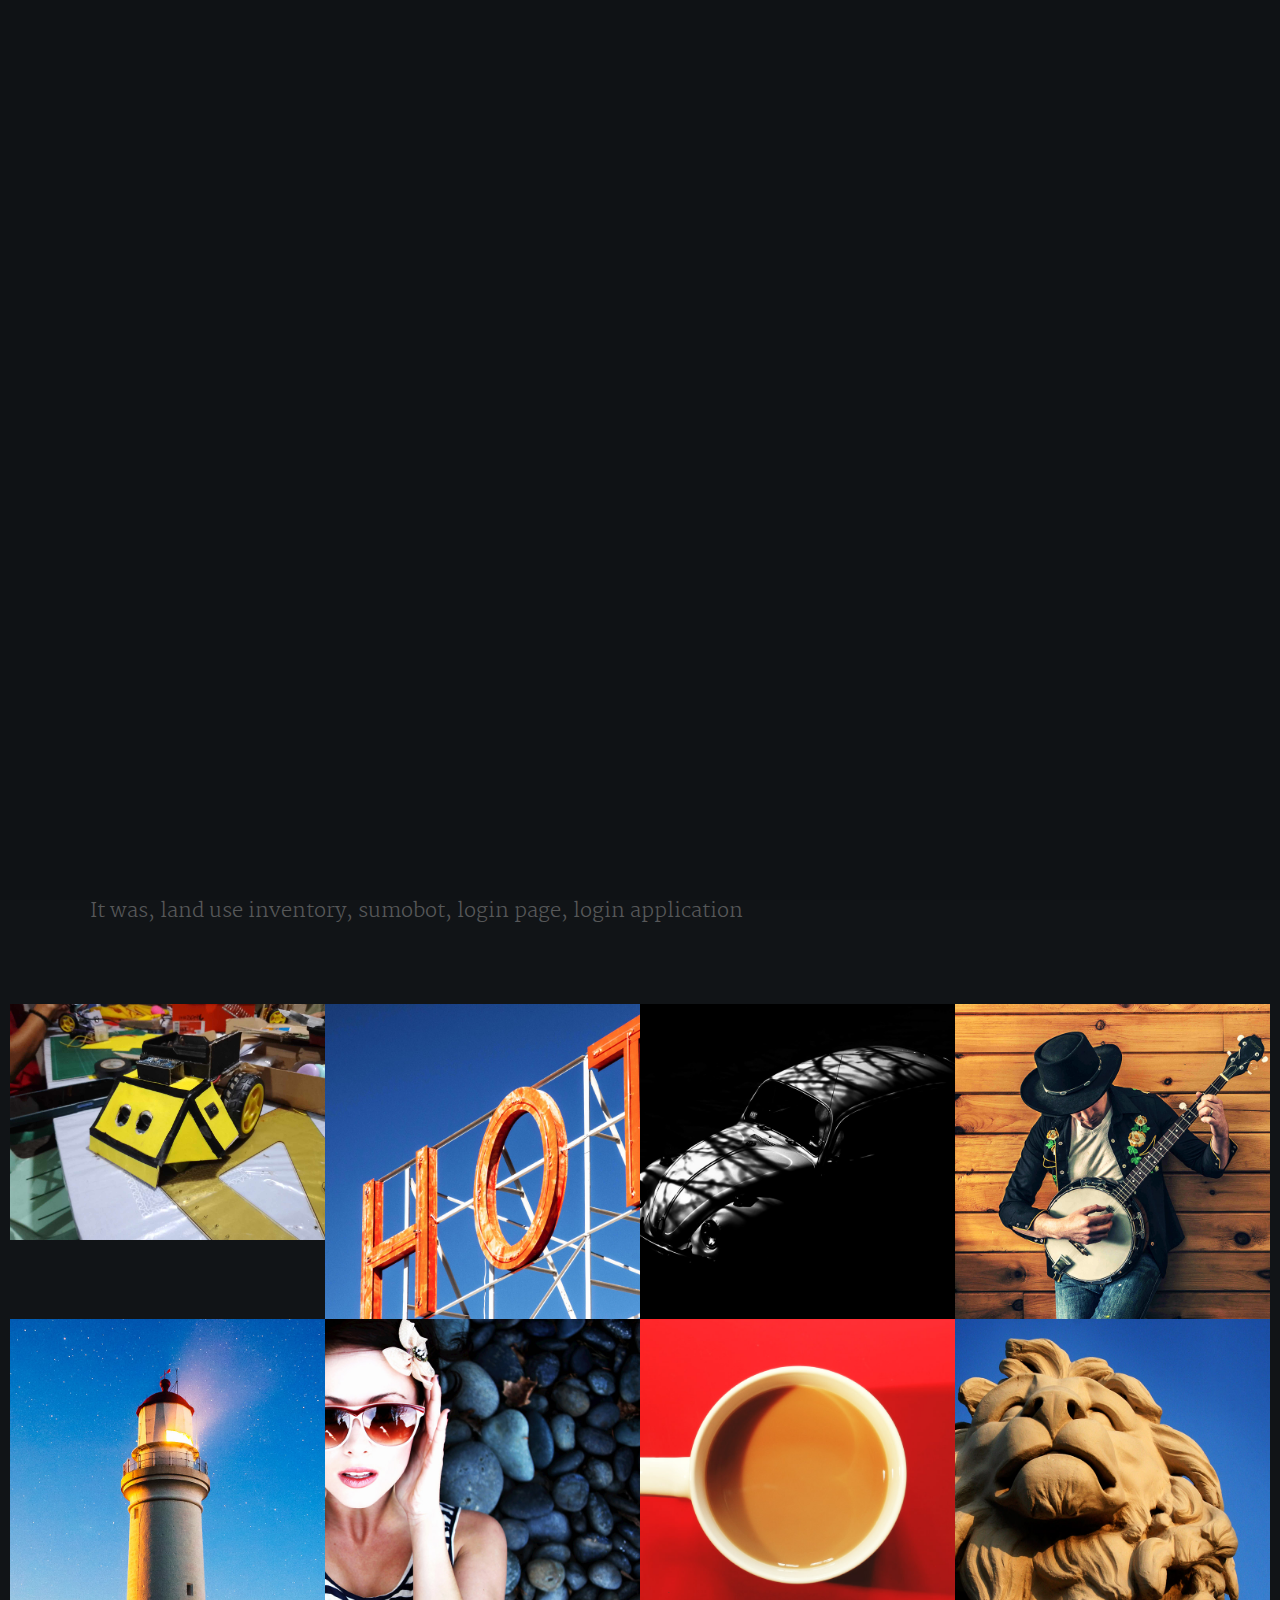
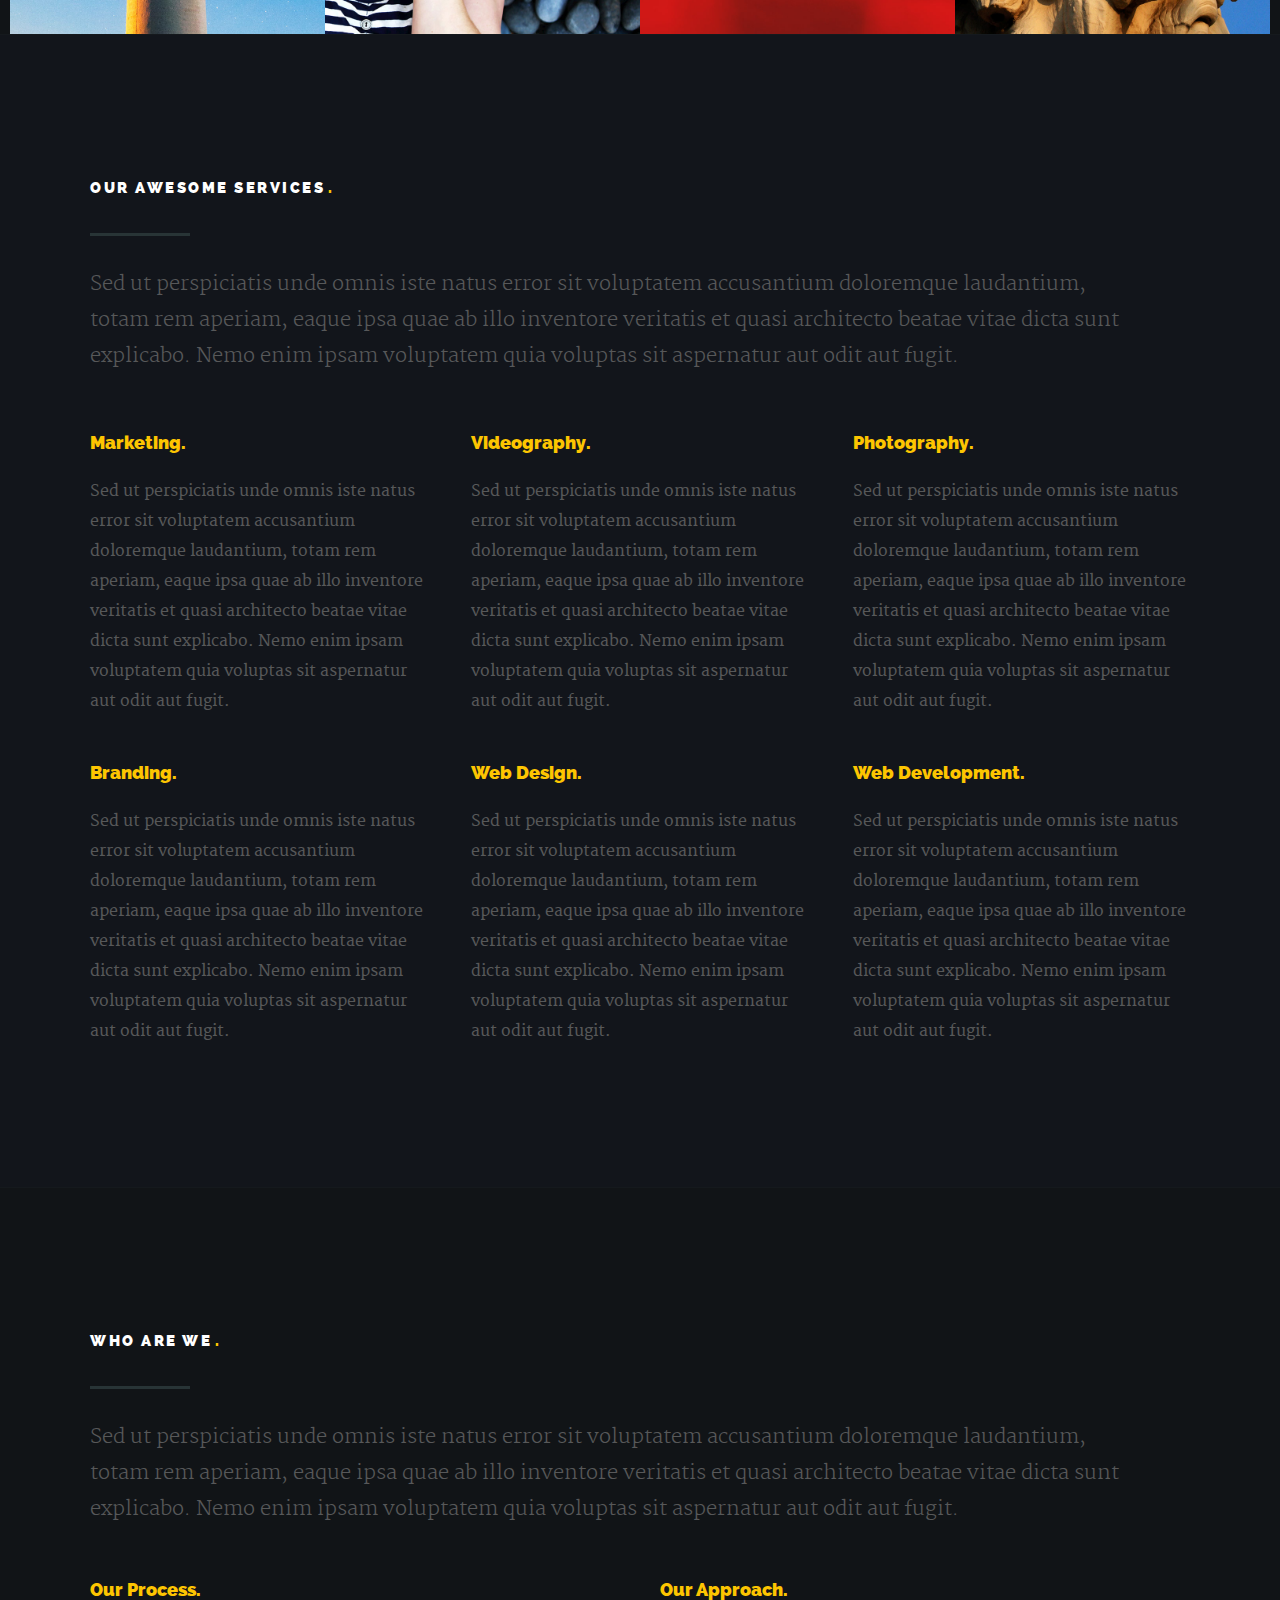
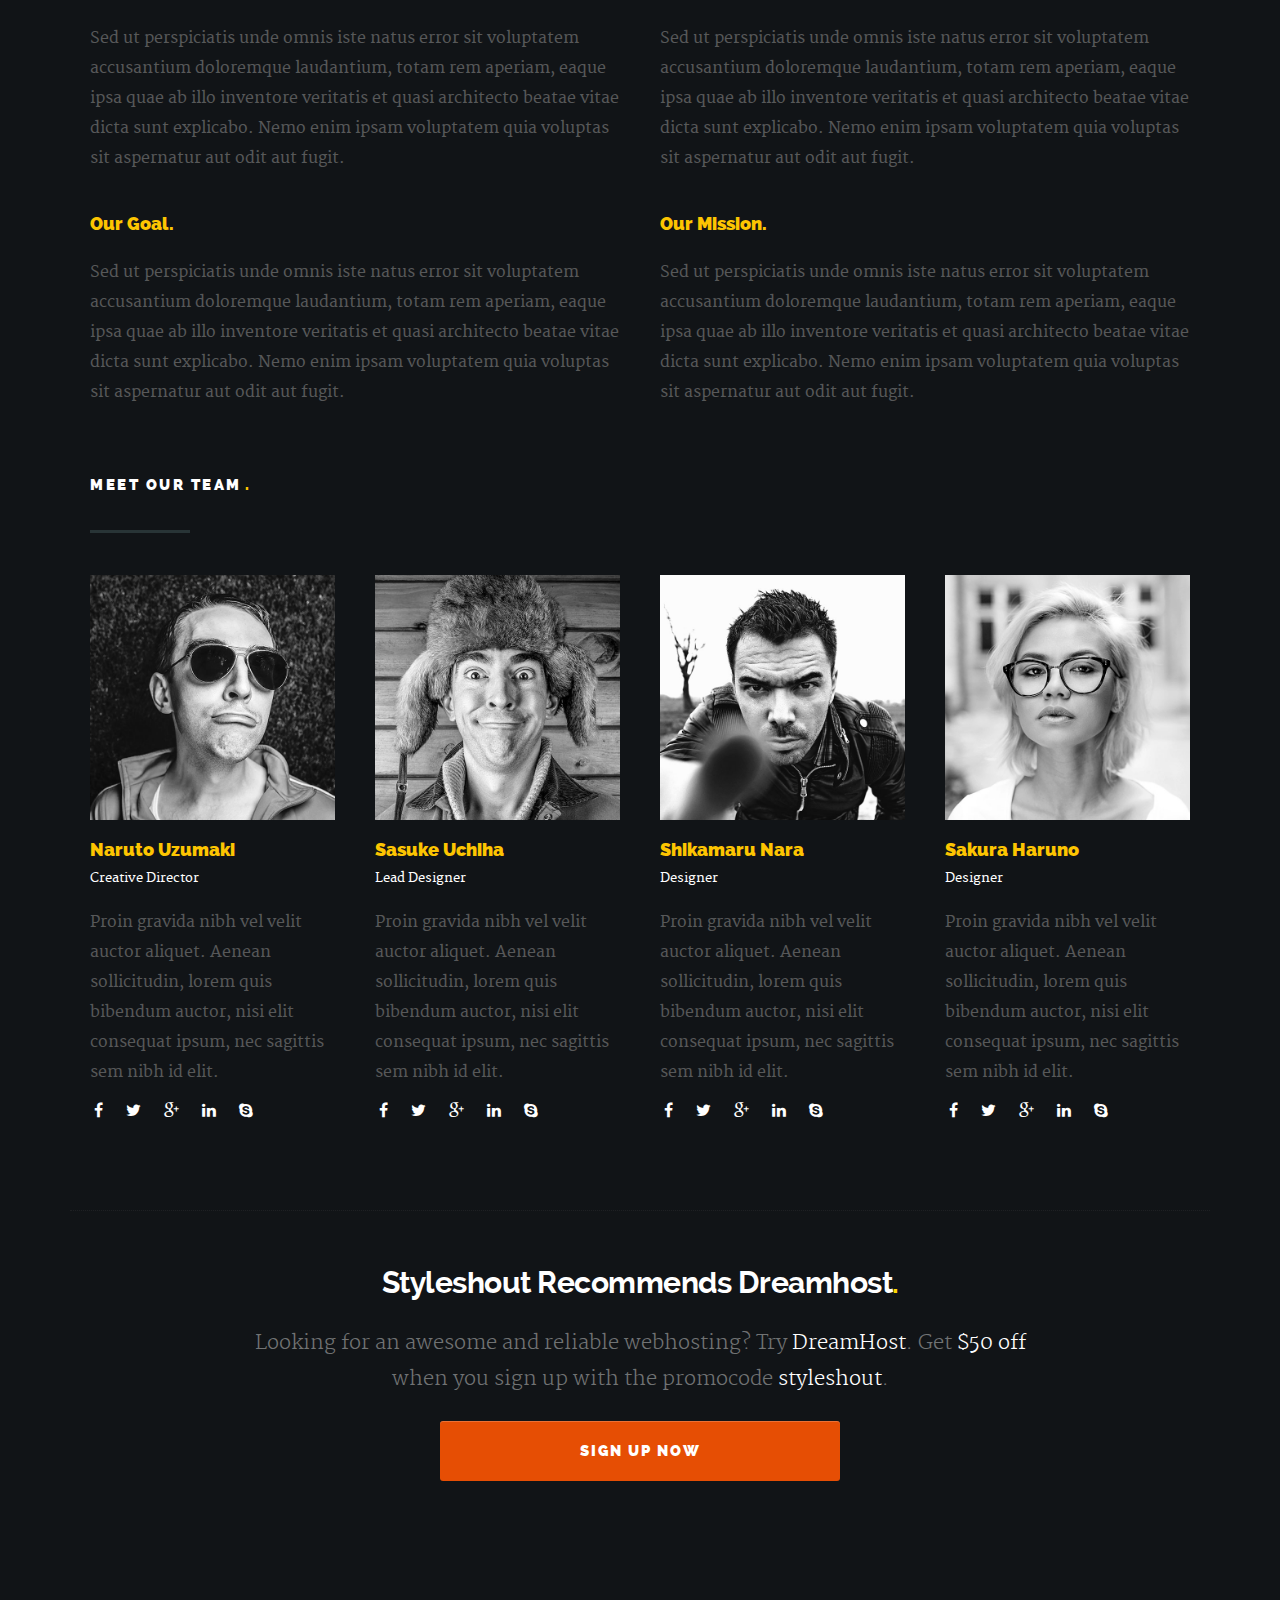
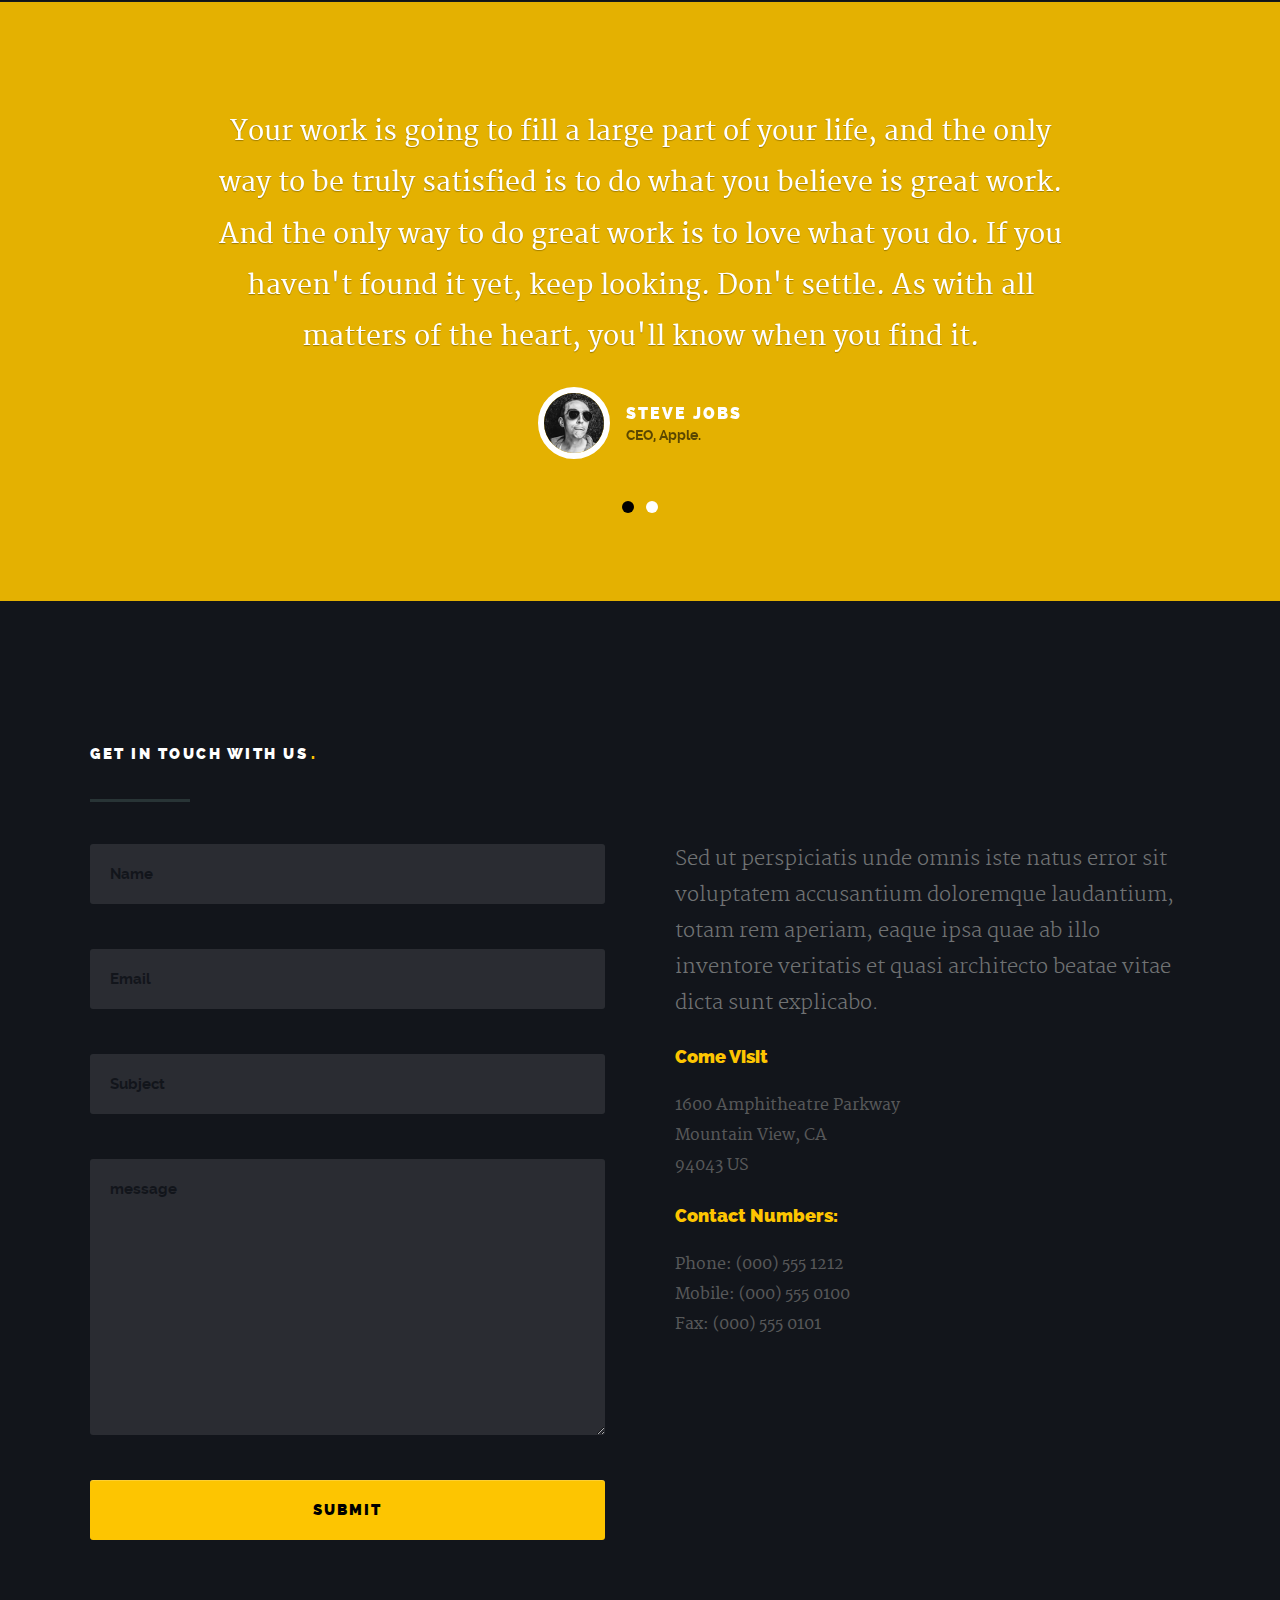
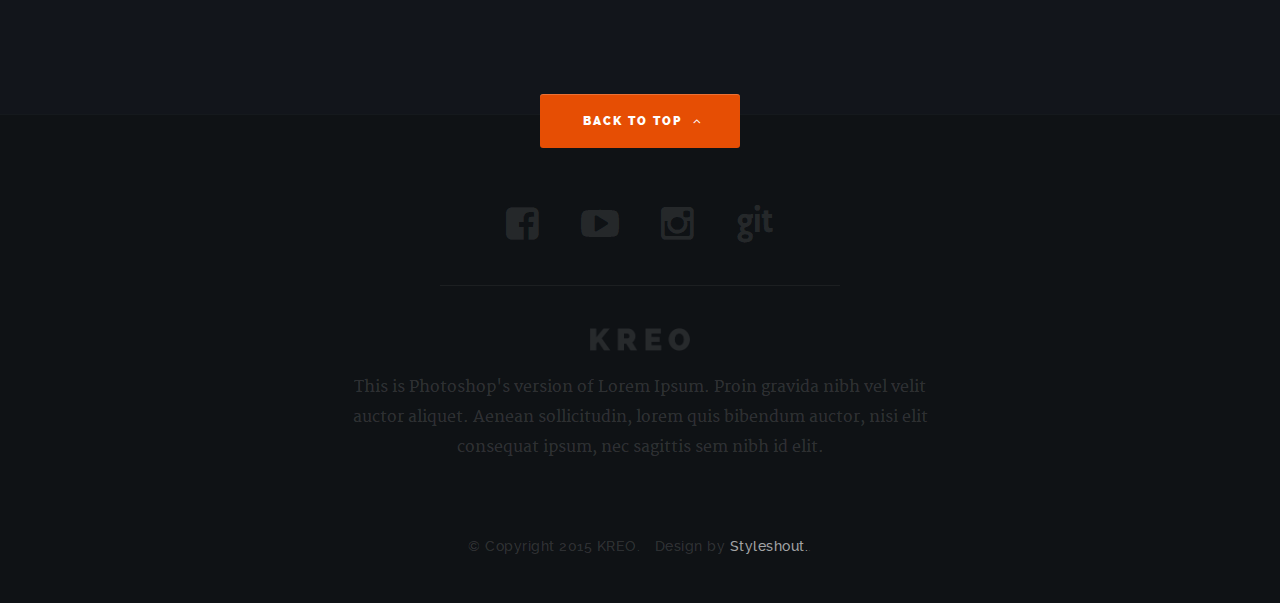
==== index.html @ 2c1a0b34 "ERFTGY" ====
<!DOCTYPE html>
<!--[if IE 8 ]><html class="no-js oldie ie8" lang="en"> <![endif]-->
<!--[if IE 9 ]><html class="no-js oldie ie9" lang="en"> <![endif]-->
<!--[if (gte IE 9)|!(IE)]><!--><html class="no-js" lang="en"> <!--<![endif]-->
<head>

   <!--- basic page needs
   ================================================== -->
   <meta charset="utf-8">
	<title>Charles Portfolio</title>
	<meta name="description" content="">  
	<meta name="author" content="">

   <!-- mobile specific metas
   ================================================== -->
	<meta name="viewport" content="width=device-width, initial-scale=1, maximum-scale=1">

 	<!-- CSS
   ================================================== -->
   <link rel="stylesheet" href="css/base.css">
   <link rel="stylesheet" href="css/vendor.min.css">
   <link rel="stylesheet" href="css/main.css">     

   <!-- script
   ================================================== -->
	<script src="js/modernizr.js"></script>

   <!-- favicons
	================================================== -->
	<link rel="shortcut icon" href="favicon.png" >

</head>

<body>

	<!-- header
   ================================================== -->
   <header id="main-header">

   	<div class="row">

	      <div class="logo">
	         <a href="index.html">Charles</a>
	      </div>

	      <nav id="nav-wrap">         
	         
	         <a class="mobile-btn" href="#nav-wrap" title="Show navigation">
	         	<span class="menu-icon">Menu</span>
	         </a>
         	<a class="mobile-btn" href="#" title="Hide navigation">
         		<span class="menu-icon">Menu</span>
         	</a>            

	         <ul id="nav" class="nav">
	            <li><a class="smoothscroll" href="#hero">Home.</a></li>
		         <li class="current"><a class="smoothscroll" href="#portfolio">Works.</a></li>
	            <li><a class="smoothscroll" href="#services">Services.</a></li>
	            <li><a class="smoothscroll" href="#about">About.</a></li>
	            <li><a class="smoothscroll" href="#contact">Contact.</a></li>
	         </ul> <!-- end #nav -->

	      </nav> <!-- end #nav-wrap -->

	      <ul class="header-social">
	        	<li><a href="https://www.facebook.com/charles.morales.338658?mibextid=ZbWKwL"><i class="fa fa-facebook-square"></i></a></li>
                             
               <li><a href="https://youtube.com/@user-nq7ci5zt4f?si=W2Un5_Aj-Dv-R71A"><i class="fa fa-youtube-play"></i></a></li>
               <li><a href="https://www.instagram.com/charlesdavemorales?igsh=bXFjcTlrbGlycGU1"><i class="fa fa-instagram"></i></a></li>
	        	<li><a href="https://github.com/charlesdavemorales"><i class="fa fa-git"></i></a></li>
				
	      </ul>      

	   </div>

   </header> <!-- end header -->


   <!-- homepage hero
   ================================================== -->
   <section id="hero">	
   	  
		<div class="row hero-content">

			<div class="twelve columns hero-container">

			   <!-- hero-slider start-->
			   <div id="hero-slider" class="flexslider">

				   <ul class="slides">

					   <!-- slide -->
					   <li>
						   <div class="flex-caption">
								<h1 class="">Hello, Im <span>Charles</span>.I'm Computer Engineering Student
									At University of Bohol.
								</h1>	
									
								<h3 class="">if kaya ng iba, ipagawa mo.</h3>				   
							</div>						
					   </li>

					   <!-- slide -->
					   <li>						
							<div class="flex-caption">
								<h1 class="">I'm a first year student and I'm currently taking, <u>Bachelor of Science in Computer Engineering.</u></h1>

								<h3 class="">Computers have been my passion since I was young.</h3>			   
							</div>					
					   </li>

					   <!-- slide -->
					   <li>
						   <div class="flex-caption">
								<h1 class="">Take a look at some of <a class="smoothscroll" href="#portfolio" title="portfolio" >my works</a> or 
								<a class="smoothscroll" href="#portfolio" title="Works">Click here </a> to show you my works.</h1>

							   
							</div>
					   </li>					              

				   </ul>

			   </div> <!-- end hero-slider -->				   

	      </div> <!-- end twelve columns-->

		</div> <!-- end row -->	

		<div id="more">
		      <a class="smoothscroll" href="#services">More About Us<i class="fa fa-angle-down"></i></a>
		</div> 	

   </section> <!-- end homepage hero -->


   <!-- portfolio
   ================================================== -->
   <section id="portfolio">

      <div class="row section-head">

      	<div class="twelve columns">

      		<h1>My Latest Projects<span>.</span></h1>

	         <hr />               

	         <p> It was, land use inventory, sumobot, login page, login application </p>

	      </div>

      </div> <!-- end section-head -->

      <div class="row items">

         <!-- portfolio-wrapper -->
         <div id="portfolio-wrapper" class="bgrid-fourth s-bgrid-third tab-bgrid-half">

            <div class="bgrid folio-item">
               <div class="item-wrap">
                  <a href="#modal-01">
	                  <img src="images/portfolio/sumobot.jpg" alt="SUMOBOT">
                     <div class="overlay"></div>                       
                     <div class="portfolio-item-meta">
     					      <h5>SUMOBOT</h5>
                        <p>Videography</p>
     					   </div> 
                     <div class="link-icon"><i class="fa fa-plus"></i></div>
                  </a>
               </div>
        		</div> <!-- item end -->

            <div class="bgrid folio-item">
               <div class="item-wrap">
                  <a href="#modal-02">
                     <img src="images/portfolio/hotel.jpg" alt="Hotel Sign">
                     <div class="overlay">
                      <div class="portfolio-item-meta">
          					   <h5>Hotel Sign</h5>
                           <p>Branding</p>
          					</div>
                     </div>
                     <div class="link-icon"><i class="fa fa-plus"></i></div>
                  </a>
               </div>
         	</div> <!-- item end -->

            <div class="bgrid folio-item">
               <div class="item-wrap">
                  <a href="#modal-03">
                     <img src="images/portfolio/beetle.jpg" alt="Beetle">                        
                     <div class="overlay">
                      <div class="portfolio-item-meta">
          					   <h5>Beetle</h5>
                           <p>Webdesign</p>
          					</div>
                     </div>
                     <div class="link-icon"><i class="fa fa-plus"></i></div>
                  </a>
               </div>
         	</div> <!-- item end -->

            <div class="bgrid folio-item">
               <div class="item-wrap">
                  <a href="#modal-04">
                     <img src="images/portfolio/banjo-player.jpg" alt="Banjo Player">
                     <div class="overlay">
                      <div class="portfolio-item-meta">
          					   <h5>Banjo Player</h5>
                           <p>Photography</p>
          					</div>
                     </div>
                     <div class="link-icon"><i class="fa fa-plus"></i></div>
                  </a>
               </div>
         	</div> <!-- item end -->

            <div class="bgrid folio-item">
               <div class="item-wrap">
                  <a href="#modal-05">
                   <img src="images/portfolio/lighthouse.jpg" alt="Lighthouse">
                     <div class="overlay">
                      <div class="portfolio-item-meta">
          					   <h5>Lighthouse</h5>
                           <p>Web Development</p>
          					</div>
                     </div>
                     <div class="link-icon"><i class="fa fa-plus"></i></div>
                  </a>
               </div>
         	</div> <!-- item end -->

            <div class="bgrid folio-item">
               <div class="item-wrap">
                  <a href="#modal-06">
                     <img src="images/portfolio/girl.jpg" alt="Girl Stuff">
                     <div class="overlay">
                      <div class="portfolio-item-meta">
          					   <h5>Girl Stuff</h5>
                           <p>Photography</p>
          					</div>
                     </div>
                     <div class="link-icon"><i class="fa fa-plus"></i></div>
                  </a>
               </div>
         	</div> <!-- item end -->

            <div class="bgrid folio-item">
               <div class="item-wrap">
                  <a href="#modal-07">                        
                     <img src="images/portfolio/coffee.jpg" alt="Coffee Cup">                       
                     <div class="overlay">
                      <div class="portfolio-item-meta">
          					   <h5>Coffee Cup</h5>
                           <p>Branding</p>
          					</div>
                     </div>
                     <div class="link-icon"><i class="fa fa-plus"></i></div>
                  </a>
               </div>
         	</div> <!-- item end -->

            <div class="bgrid folio-item">
               <div class="item-wrap">
                  <a href="#modal-08">
                     <img src="images/portfolio/judah.jpg" alt="Judah">
                     <div class="overlay">
                      	<div class="portfolio-item-meta">
        					      <h5>Judah</h5>
                           <p>Webdesign</p>
        					   </div>
                     </div>
                     <div class="link-icon"><i class="fa fa-plus"></i></div>                     
                  </a>
               </div>
       		</div>  <!-- item end -->

         </div> <!-- end portfolio-wrapper -->
         

         <!-- modal popup
	   	========================================================= -->
         <div id="modal-01" class="popup-modal mfp-hide">

		      <div class="media">
	      		<img src="images/portfolio/sumobot.jpg" alt="Underwater" />
	      	</div>

		      <div class="description-box">
			      <h4>Sumobot</h4>
			      <p>This is my Final project during my first semester of being Computer Engineering Student.</p>
               <span class="categories">Videography</span>
		      </div>

            <div class="link-box group">
            	<a href="https://youtube.com/@user-nq7ci5zt4f?si=W2Un5_Aj-Dv-R71A">Details</a>
            	<a href="#" class="popup-modal-dismiss">Close</a>         
            </div>

	      </div><!-- modal-01 end -->

         <div id="modal-02" class="popup-modal mfp-hide">

		      <div class="media">
	      		<img src="images/portfolio/modals/m-hotel.jpg" alt="Hotel Sign" />
	      	</div>

		      <div class="description-box">
			      <h4>Hotel Sign</h4>
			      <p>Proin gravida nibh vel velit auctor aliquet. Aenean sollicitudin, lorem quis bibendum auctor, nisi elit consequat ipsum, nec sagittis sem nibh id elit.</p>
               <span class="categories">Branding, Web Development</span>
		      </div>

            <div class="link-box">            	
               <a href="http://www.behance.net">Details</a>
		         <a href="#" class="popup-modal-dismiss">Close</a>
            </div>

	      </div><!-- modal-02 end -->

         <div id="modal-03" class="popup-modal mfp-hide">

		      <div class="media">
	      		<img src="images/portfolio/modals/m-beetle.jpg" alt="" />
	      	</div>

		      <div class="description-box">
			      <h4>Beetle</h4>
			      <p>Proin gravida nibh vel velit auctor aliquet. Aenean sollicitudin, lorem quis bibendum auctor, nisi elit consequat ipsum, nec sagittis sem nibh id elit.</p>
               <span class="categories">Webdesign</span>
		      </div>

            <div class="link-box">
               <a href="http://www.behance.net">Details</a>
		         <a href="#" class="popup-modal-dismiss">Close</a>
            </div>

	      </div><!-- modal-03 end -->

			<div id="modal-04" class="popup-modal mfp-hide">

		      <div class="media">
	      		<img src="images/portfolio/modals/m-banjo-player.jpg" alt="" />
	      	</div>

		      <div class="description-box">
			      <h4>Banjo Player</h4>
			      <p>Proin gravida nibh vel velit auctor aliquet. Aenean sollicitudin, lorem quis bibendum auctor, nisi elit consequat ipsum, nec sagittis sem nibh id elit.</p>
               <span class="categories">Photography</span>
		      </div>

            <div class="link-box">
               <a href="http://www.behance.net">Details</a>
		         <a href="#" class="popup-modal-dismiss">Close</a>
            </div>

	      </div><!-- modal-04 end -->

	      <div id="modal-05" class="popup-modal slider mfp-hide">	

	      	<div class="media">
	      		<img src="images/portfolio/modals/m-lighthouse.jpg" alt="" />
	      	</div>      	

		      <div class="description-box">
			      <h4>Lighthouse</h4>		      

			      <p>Proin gravida nibh vel velit auctor aliquet. Aenean sollicitudin, lorem quis bibendum auctor, nisi elit consequat ipsum, nec sagittis sem nibh id elit.</p>

			      <div class="categories">Web Development</div>
               
		      </div>

            <div class="link-box">
               <a href="http://www.behance.net">Details</a>
		         <a href="#" class="popup-modal-dismiss">Close</a>
            </div>		      

	      </div><!-- modal-05 end -->

	      <div id="modal-06" class="popup-modal mfp-hide">

		      <div class="media">
	      		<img src="images/portfolio/modals/m-girl.jpg" alt="" />
	      	</div>	

		      <div class="description-box">
			      <h4>Girl Stuff</h4>			      

			      <p>Proin gravida nibh vel velit auctor aliquet. Aenean sollicitudin, lorem quis bibendum auctor, nisi elit consequat ipsum, nec sagittis sem nibh id elit.</p>

			      <div class="categories">Photography</div>
               
		      </div>

            <div class="link-box">
               <a href="http://www.behance.net">Details</a>
		         <a href="#" class="popup-modal-dismiss">Close</a>
            </div>

	      </div><!-- modal-06 end -->

	      <div id="modal-07" class="popup-modal mfp-hide">

		      <div class="media">
	      		<img src="images/portfolio/modals/m-coffee.jpg" alt="" />
	      	</div>	

		      <div class="description-box">
			      <h4>Coffee Cup</h4>			      

			      <p>Proin gravida nibh vel velit auctor aliquet. Aenean sollicitudin, lorem quis bibendum auctor, nisi elit consequat ipsum, nec sagittis sem nibh id elit.</p>

			      <div class="categories">Branding</div>
               
		      </div>

            <div class="link-box">
               <a href="http://www.behance.net">Details</a>
		         <a href="#" class="popup-modal-dismiss">Close</a>
            </div>

	      </div><!-- modal-07 end -->

	      <div id="modal-08" class="popup-modal mfp-hide">

		      <div class="media">
	      		<img src="images/portfolio/modals/m-judah.jpg" alt="" />
	      	</div>	

		      <div class="description-box">
			      <h4>Judah</h4>			      

			      <p>Proin gravida nibh vel velit auctor aliquet. Aenean sollicitudin, lorem quis bibendum auctor, nisi elit consequat ipsum, nec sagittis sem nibh id elit.</p>

			      <div class="categories">Webdesign</div>
               
		      </div>

            <div class="link-box">
               <a href="http://www.behance.net">Details</a>
		         <a href="#" class="popup-modal-dismiss">Close</a>
            </div>

	      </div><!-- modal-08 end -->

      </div>  <!-- end row -->

   </section> <!-- end portfolio -->


   <!-- Services Section
   ================================================== -->
   <section id="services">

   	<div class="row section-head">

      	<div class="twelve columns">

      		<h1>Our Awesome Services<span>.</span></h1>

	         <hr />      	         

	         <p>Sed ut perspiciatis unde omnis iste natus error sit voluptatem accusantium doloremque laudantium, totam rem aperiam,
	         eaque ipsa quae ab illo inventore veritatis et quasi architecto beatae vitae dicta sunt explicabo. Nemo enim ipsam
	         voluptatem quia voluptas sit aspernatur aut odit aut fugit.
	         </p>

	      </div>

      </div> <!-- end section-head -->

      <div class="row mobile-no-padding">      	

	      <div class="service-list bgrid-third s-bgrid-half tab-bgrid-whole group">

	      	<div class="bgrid">	               

	            <h3>Marketing.</h3>

	            <div class="service-content">	                  
		            <p>Sed ut perspiciatis unde omnis iste natus error sit voluptatem accusantium doloremque laudantium, totam rem aperiam, eaque ipsa quae ab illo inventore veritatis et quasi architecto beatae vitae dicta sunt explicabo. Nemo enim ipsam voluptatem quia voluptas sit aspernatur aut odit aut fugit.
	         		</p> 
	         	</div>  

				</div> <!-- end bgrid -->

				<div class="bgrid">	              

	            <h3>Videography.</h3>                  

	            <div class="service-content">	                  
		            <p>Sed ut perspiciatis unde omnis iste natus error sit voluptatem accusantium doloremque laudantium, totam rem aperiam, eaque ipsa quae ab illo inventore veritatis et quasi architecto beatae vitae dicta sunt explicabo. Nemo enim ipsam voluptatem quia voluptas sit aspernatur aut odit aut fugit.
	         		</p> 
	            </div>	              

			   </div> <!-- end bgrid -->

			   <div class="bgrid">	              

	            <h3>Photography.</h3>

	            <div class="service-content">		                  
		            <p>Sed ut perspiciatis unde omnis iste natus error sit voluptatem accusantium doloremque laudantium, totam rem aperiam, eaque ipsa quae ab illo inventore veritatis et quasi architecto beatae vitae dicta sunt explicabo. Nemo enim ipsam voluptatem quia voluptas sit aspernatur aut odit aut fugit.
	        			</p> 
	            </div> 	               

			   </div> <!-- end bgrid -->

				<div class="bgrid">	              
	                  
	            <h3>Branding.</h3> 

	            <div class="service-content">	                  
		            <p>Sed ut perspiciatis unde omnis iste natus error sit voluptatem accusantium doloremque laudantium, totam rem aperiam, eaque ipsa quae ab illo inventore veritatis et quasi architecto beatae vitae dicta sunt explicabo. Nemo enim ipsam voluptatem quia voluptas sit aspernatur aut odit aut fugit.
	         		</p> 
	            </div>                

				</div> <!-- end bgrid -->

			   <div class="bgrid">

	            <h3>Web Design.</h3>

	            <div class="service-content">	                  
		            <p>Sed ut perspiciatis unde omnis iste natus error sit voluptatem accusantium doloremque laudantium, totam rem aperiam, eaque ipsa quae ab illo inventore veritatis et quasi architecto beatae vitae dicta sunt explicabo. Nemo enim ipsam voluptatem quia voluptas sit aspernatur aut odit aut fugit.
	        			</p> 
	            </div>	               

			   </div> <!-- end bgrid -->

			   <div class="bgrid">	               

	            <h3>Web Development.</h3>

	            <div class="service-content">
		            <p>Sed ut perspiciatis unde omnis iste natus error sit voluptatem accusantium doloremque laudantium, totam rem aperiam, eaque ipsa quae ab illo inventore veritatis et quasi architecto beatae vitae dicta sunt explicabo. Nemo enim ipsam voluptatem quia voluptas sit aspernatur aut odit aut fugit.
	        			</p> 
	            </div>	               

			   </div> <!-- end bgrid -->

	      </div> <!-- end service-list -->	      

      </div> <!-- end row -->      

   </section> <!-- end services -->


   <!-- About Section
   ================================================== -->
   <section id="about">

   	<div class="row section-head">

      	<div class="twelve columns">

      		<h1>Who Are We<span>.</span></h1>

	         <hr />     	    

	         <p>Sed ut perspiciatis unde omnis iste natus error sit voluptatem accusantium doloremque laudantium, totam rem aperiam,
	         eaque ipsa quae ab illo inventore veritatis et quasi architecto beatae vitae dicta sunt explicabo. Nemo enim ipsam
	         voluptatem quia voluptas sit aspernatur aut odit aut fugit.
	         </p>

	      </div> <!-- end section-head -->

      </div>

      <div class="row mobile-no-padding">       	

      	<div class="process bgrid-half tab-bgrid-whole group">

      		<div class="bgrid">

			      <h3>Our Process.</h3>	

			      <p>Sed ut perspiciatis unde omnis iste natus error sit voluptatem accusantium doloremque laudantium, totam rem aperiam, eaque ipsa quae ab illo inventore veritatis et quasi architecto beatae vitae dicta sunt explicabo. Nemo enim ipsam voluptatem quia voluptas sit aspernatur aut odit aut fugit.
			      </p>

		   	</div>

      		<div class="bgrid">

			     	<h3>Our Approach.</h3>

			     	<p>Sed ut perspiciatis unde omnis iste natus error sit voluptatem accusantium doloremque laudantium, totam rem aperiam, eaque ipsa quae ab illo inventore veritatis et quasi architecto beatae vitae dicta sunt explicabo. Nemo enim ipsam voluptatem quia voluptas sit aspernatur aut odit aut fugit.
			   	</p>	

		      </div> 

		      <div class="bgrid">

			     	<h3>Our Goal.</h3>	

			     	<p>Sed ut perspiciatis unde omnis iste natus error sit voluptatem accusantium doloremque laudantium, totam rem aperiam, eaque ipsa quae ab illo inventore veritatis et quasi architecto beatae vitae dicta sunt explicabo. Nemo enim ipsam voluptatem quia voluptas sit aspernatur aut odit aut fugit.
			      </p>

		      </div>

		      <div class="bgrid">

			      <h3>Our Mission.</h3>

			      <p>Sed ut perspiciatis unde omnis iste natus error sit voluptatem accusantium doloremque laudantium, totam rem aperiam, eaque ipsa quae ab illo inventore veritatis et quasi architecto beatae vitae dicta sunt explicabo. Nemo enim ipsam voluptatem quia voluptas sit aspernatur aut odit aut fugit.
			      </p>	

		      </div>

      	</div> <!-- end process -->      	

     	</div> <!-- end row -->


      <div class="row team section-head">

   		<div class="twelve columns">

	         <h1>Meet Our Team<span>.</span></h1>

	         <hr />	         

	      </div>

      </div> <!-- end section-head -->

      <div class="row">

         <div id="team-wrapper" class="bgrid-fourth s-bgrid-third tab-bgrid-half mob-bgrid-whole group">

            <div class="bgrid member">

					<div class="member-pic">
						<img src="images/team/member01-k.jpg" alt=""/>
                 	<div class="mask"></div>       	
               </div>
               <div class="member-name">
                  <h3>Naruto Uzumaki</h3>
                  <span>Creative Director</span>
               </div>

               <p>Proin gravida nibh vel velit auctor aliquet. Aenean sollicitudin, lorem quis bibendum auctor,
               nisi elit consequat ipsum, nec sagittis sem nibh id elit. </p>

               <ul class="member-social">
                  <li><a href="#"><i class="fa fa-facebook"></i></a></li>
                  <li><a href="#"><i class="fa fa-twitter"></i></a></li>
                  <li><a href="#"><i class="fa fa-google-plus"></i></a></li>
                  <li><a href="#"><i class="fa fa-linkedin"></i></a></li>
                  <li><a href="#"><i class="fa fa-skype"></i></a></li>
               </ul>

            </div> <!-- end member -->

            <div class="bgrid member">
								
					<div class="member-pic">
                  <img src="images/team/member03-k.jpg" alt=""/>
               	<div class="mask"></div>  
               </div>
               <div class="member-name">
                  <h3>Sasuke Uchiha</h3>
                  <span>Lead Designer</span>
               </div>

               <p>Proin gravida nibh vel velit auctor aliquet. Aenean sollicitudin, lorem quis bibendum auctor,
               nisi elit consequat ipsum, nec sagittis sem nibh id elit. </p>

               <ul class="member-social">
                  <li><a href="#"><i class="fa fa-facebook"></i></a></li>
                  <li><a href="#"><i class="fa fa-twitter"></i></a></li>
                  <li><a href="#"><i class="fa fa-google-plus"></i></a></li>
                  <li><a href="#"><i class="fa fa-linkedin"></i></a></li>
                  <li><a href="#"><i class="fa fa-skype"></i></a></li>
               </ul>

            </div> <!-- end member -->

            <div class="bgrid member">
								
					<div class="member-pic">
						<img src="images/team/member04-k.jpg" alt=""/>
                 	<div class="mask"></div>                          	
               </div>
               <div class="member-name">
                  <h3>Shikamaru Nara</h3>
                  <span>Designer</span>
               </div>

               <p>Proin gravida nibh vel velit auctor aliquet. Aenean sollicitudin, lorem quis bibendum auctor,
               nisi elit consequat ipsum, nec sagittis sem nibh id elit. </p>

               <ul class="member-social">
                  <li><a href="#"><i class="fa fa-facebook"></i></a></li>
                  <li><a href="#"><i class="fa fa-twitter"></i></a></li>
                  <li><a href="#"><i class="fa fa-google-plus"></i></a></li>
                  <li><a href="#"><i class="fa fa-linkedin"></i></a></li>
                  <li><a href="#"><i class="fa fa-skype"></i></a></li>
               </ul>

     			</div> <!-- end member -->

            <div class="bgrid member">
								
					<div class="member-pic">
                 	<img src="images/team/member05-k.jpg" alt=""/>
                 	<div class="mask"></div>  
               </div>
               <div class="member-name">
                  <h3>Sakura Haruno</h3>
                  <span>Designer</span>
               </div>

               <p>Proin gravida nibh vel velit auctor aliquet. Aenean sollicitudin, lorem quis bibendum auctor,
               nisi elit consequat ipsum, nec sagittis sem nibh id elit. </p>

               <ul class="member-social">
                  <li><a href="#"><i class="fa fa-facebook"></i></a></li>
                  <li><a href="#"><i class="fa fa-twitter"></i></a></li>
                  <li><a href="#"><i class="fa fa-google-plus"></i></a></li>
                  <li><a href="#"><i class="fa fa-linkedin"></i></a></li>
                  <li><a href="#"><i class="fa fa-skype"></i></a></li>
               </ul>

            </div> <!-- end member -->

         </div> <!-- end team-wrapper -->

      </div> <!-- end row -->

      <div id="call-to-action">	       

		   <div class="row section-ads">

		      <div class="twelve columns">		         		

			      <h2><a href="http://www.dreamhost.com/r.cgi?287326|STYLESHOUT">Styleshout Recommends Dreamhost<span>.</span></a></h2>

			      <p>
			      Looking for an awesome and reliable webhosting? Try <a href="http://www.dreamhost.com/r.cgi?287326|STYLESHOUT"><span>DreamHost</span></a>.
					Get <span>$50 off</span> when you sign up with the promocode <span>styleshout</span>. 
					<!-- Simply type	the promocode in the box labeled “Promo Code” when placing your order. -->					
					</p>

					<div class="action">
			         <a href="http://www.dreamhost.com/r.cgi?287326|STYLESHOUT" >Sign Up Now</a>
	         	</div>

			   </div>

		   </div> <!-- end section-ads -->		         	         

	   </div> <!-- end call-to-action -->	           

   </section> <!-- end about -->  


   <!-- Testimonials Section
   ================================================== -->
   <section id="testimonials">

      <div class="row content flex-container">
    
         <div id="testimonial-slider" class="flexslider">

            <ul class="slides">
               <li>
                  <p>Your work is going to fill a large part of your life, and the only way to be truly satisfied is
                  to do what you believe is great work. And the only way to do great work is to love what you do.
                  If you haven't found it yet, keep looking. Don't settle. As with all matters of the heart, you'll know when you find it.
                  </p>

                  <div class="testimonial-author">
                    	<img src="images/avatars/avatar-1.jpg" alt="Author image">
                    	<div class="author-info">
                    		Steve Jobs
                    		<span class="position">CEO, Apple.</span>
                    	</div>
                  </div>
             	</li> <!-- end slide -->

               <li>                       
                  <p>This is Photoshop's version  of Lorem Ipsum. Proin gravida nibh vel velit auctor aliquet.
                  Aenean sollicitudin, lorem quis bibendum auctor, nisi elit consequat ipsum, nec sagittis sem
                  nibh id elit. Duis sed odio sit amet nibh vulputate cursus a sit amet mauris.
                  </p>
                  <div class="testimonial-author">
                    	<img src="images/avatars/avatar-2.jpg" alt="Author image">
                    	<div class="author-info">
                    		John Doe
                    		<span>CEO, ABC Corp.</span>
                    	</div>
                  </div>                        
               </li> <!-- end slide -->

            </ul> <!-- end slides -->

         </div> <!-- end flexslider -->         
        
      </div> <!-- end row -->

   </section> <!-- end testimonials section -->  


   <!-- contact
   ================================================== -->
   <section id="contact">

   	<div class="row section-head">

   		<div class="twelve columns">

	         <h1>Get In Touch With Us<span>.</span></h1>

	         <hr />	        

	      </div>

      </div> <!-- end section-head -->

      <div class="row">
      	
      	<div id="contact-form" class="six columns tab-whole left">

            <!-- form -->
            <form name="contactForm" id="contactForm" method="post" action=""  >
      			<fieldset>

                  <div class="group">
 						   <input name="contactName" type="text" id="contactName" placeholder="Name" value="" minLength="2" required />
                  </div>
                  <div>
	      			   <input name="contactEmail" type="email" id="contactEmail" placeholder="Email" value="" required />
	               </div>
                  <div>
	     				   <input name="contactSubject" type="text" id="contactSubject" placeholder="Subject"  value="" />
	               </div>                       
                  <div>
	                 	<textarea name="contactMessage"  id="contactMessage" placeholder="message" rows="10" cols="50" required ></textarea>
	               </div>                      
                  <div>
                     <button class="submitform">Submit</button>
                     <div id="submit-loader">
                        <div class="text-loader">Sending...</div>                             
       				      <div class="s-loader">
								  	<div class="bounce1"></div>
								  	<div class="bounce2"></div>
								  	<div class="bounce3"></div>
								</div>
							</div>
                  </div>

      			</fieldset>
      		</form> <!-- Form End -->

            <!-- contact-warning -->
            <div id="message-warning"></div>
            <!-- contact-success -->
      		<div id="message-success">
               <i class="icon-ok"></i>Your message was sent, thank you!<br />
      		</div>

         </div>

         <div class="six columns tab-whole right">

            <p class="lead">Sed ut perspiciatis unde omnis iste natus error sit voluptatem accusantium doloremque laudantium, totam rem aperiam, eaque ipsa quae ab illo inventore veritatis et quasi architecto beatae vitae dicta sunt explicabo. 

	         <h3 class="address">Come Visit</h3>

	         <p>
            1600 Amphitheatre Parkway<br>
            Mountain View, CA<br>
            94043 US
            </p>

            <h3>Contact Numbers:</h3>
			   <p>Phone: (000) 555 1212<br>
			   	Mobile: (000) 555 0100<br>
			     	Fax: (000) 555 0101
			   </p>
               	
         </div>     	

      </div> <!-- end row -->     

   </section>  <!-- end contact -->


   <!-- Footer
   ================================================== -->
   <footer>

      <div class="row">  

      	<div class="twelve columns content group">
      		
				<ul class="social-links">
               <li><a href="https://www.facebook.com/charles.morales.338658?mibextid=ZbWKwL"><i class="fa fa-facebook-square"></i></a></li>              
               <li><a href=""https://youtube.com/@user-nq7ci5zt4f?si=W2Un5_Aj-Dv-R71A"><i class="fa fa-youtube-play"></i></a></li>
               <li><a href="https://www.instagram.com/charlesdavemorales?igsh=bXFjcTlrbGlycGU1"><i class="fa fa-instagram"></i></a></li>
	        	<li><a href="https://github.com/charlesdavemorales"><i class="fa fa-git"></i></a></li>
               
            </ul>

            <hr />

            <div class="info">

            	<div class="footer-logo"></div>

	            <p>This is Photoshop's version  of Lorem Ipsum. Proin gravida nibh vel velit auctor aliquet.
	            Aenean sollicitudin, lorem quis bibendum auctor, nisi elit consequat ipsum, nec sagittis sem
	            nibh id elit. 
	            </p>	        

	         </div>

      	</div>           

         <ul class="copyright">
         	<li>&copy; Copyright 2015 KREO.</li> 
         	<li>Design by <a href="http://www.styleshout.com/">Styleshout.</a>.</li>
         </ul>

         <div id="go-top">
            <a class="smoothscroll" title="Back to Top" href="#hero">Back to Top<i class="fa fa-angle-up"></i></a>
         </div>

      </div> <!-- end row -->

   </footer> <!-- end footer -->

   <div id="preloader"> 
    	<div id="loader"></div>
   </div> 

   <!-- Java Script
   ================================================== --> 
   <script src="js/jquery-1.11.3.min.js"></script>
   <script src="js/jquery-migrate-1.2.1.min.js"></script>
   <script src="js/jquery.flexslider-min.js"></script>
   <script src="js/jquery.waypoints.min.js"></script>
   <script src="js/jquery.validate.min.js"></script>
   <script src="js/jquery.fittext.js"></script>
   <script src="js/jquery.placeholder.min.js"></script>
   <script src="js/jquery.magnific-popup.min.js"></script>  
   <script src="js/main.js"></script>

</body>

</html>
---- css/base.css ----
/* =================================================================== */
/*
/*  KREO v1.0 Base Stylesheet
/*  url: styleshout.com
/*  10-12-2015
/*
/* =================================================================== */

/* 
/* Reset - normalize.css v3.0.1 | MIT License | git.io/normalize 
/* =================================================================== */

html {
	font-family: sans-serif;
	-ms-text-size-adjust: 100%;
	-webkit-text-size-adjust: 100%;
}

body {
	margin: 0;
}

article,
aside,
details,
figcaption,
figure,
footer,
header,
hgroup,
main,
nav,
section,
summary {
	display: block;
}

audio,
canvas,
progress,
video {
	display: inline-block;
	vertical-align: baseline;
}

audio:not([controls]) {
	display: none;
	height: 0;
}

[hidden],
template {
	display: none;
}

a {
	background: transparent;
}

a:active,
a:hover {
	outline: 0;
}

abbr[title] {
	border-bottom: 1px dotted;
}

b,
strong {
	font-weight: bold;
}

dfn {
	font-style: italic;
}

h1 {
	font-size: 2em;
	margin: 0.67em 0;
}

mark {
	background: #ff0;
	color: #000;
}

small {
	font-size: 80%;
}

sub,
sup {
	font-size: 75%;
	line-height: 0;
	position: relative;
	vertical-align: baseline;
}

sup {
	top: -0.5em;
}

sub {
	bottom: -0.25em;
}

img {
	border: 0;
}

svg:not(:root) {
	overflow: hidden;
}

figure {
	margin: 1em 40px;
}

hr {
	-moz-box-sizing: content-box;
	box-sizing: content-box;
	height: 0;
}

pre {
	overflow: auto;
}

code,
kbd,
pre,
samp {
	font-family: monospace, monospace;
	font-size: 1em;
}

button,
input,
optgroup,
select,
textarea {
	color: inherit;
	font: inherit;
	margin: 0;
}

button {
	overflow: visible;
}

button,
select {
	text-transform: none;
}

button,
html input[type="button"],
input[type="reset"],
input[type="submit"] {
	-webkit-appearance: button;
	cursor: pointer;
}

button[disabled],
html input[disabled] {
	cursor: default;
}

button::-moz-focus-inner,
input::-moz-focus-inner {
	border: 0;
	padding: 0;
}

input {
	line-height: normal;
}

input[type="checkbox"],
input[type="radio"] {
	box-sizing: border-box;
	padding: 0;
}

input[type="number"]::-webkit-inner-spin-button,
input[type="number"]::-webkit-outer-spin-button {
	height: auto;
}

input[type="search"] {
	-webkit-appearance: textfield;
	-moz-box-sizing: content-box;
	-webkit-box-sizing: content-box;
	box-sizing: content-box;
}

input[type="search"]::-webkit-search-cancel-button,
input[type="search"]::-webkit-search-decoration {
	-webkit-appearance: none;
}

fieldset {
	border: 1px solid #c0c0c0;
	margin: 0 2px;
	padding: 0.35em 0.625em 0.75em;
}

legend {
	border: 0;
	padding: 0;
}

textarea {
	overflow: auto;
}

optgroup {
	font-weight: bold;
}

table {
	border-collapse: collapse;
	border-spacing: 0;
}

td,
th {
	padding: 0;
}

/*
/* Basic Setup Styles - Top Elements 
/* =================================================================== */

/* NOTE
html is set to 62.5% so that if you use REMS, all the measurements 
are based on 10px sizing. So basically 1.5rem = 15px  */
html {
	-webkit-font-smoothing: antialiased;
	-moz-osx-font-smoothing: grayscale;
	font-size: 62.5%;
	-webkit-box-sizing: border-box;
	-moz-box-sizing: border-box;
	box-sizing: border-box;
}

html,
body {
	height: 100%;
}

*,
*:before,
*:after {
	box-sizing: inherit;
}

body {
	font-weight: normal;
	line-height: 1;
	text-rendering: optimizeLegibility;
}


/*
/* Typography 
====================================================================== */

div,
dl,
dt,
dd,
ul,
ol,
li,
h1,
h2,
h3,
h4,
h5,
h6,
pre,
form,
p,
blockquote,
th,
td {
	margin: 0;
	padding: 0;
}

h1,
h2,
h3,
h4,
h5,
h6 {
	text-rendering: optimizeLegibility;
	line-height: 1.2;
}

hr {
	border: solid #ddd;
	border-width: 1px 0 0;
	clear: both;
	margin: 11px 0 24px;
	height: 0;
}

em,
i {
	font-style: italic;
	line-height: inherit;
}

strong,
b {
	font-weight: bold;
	line-height: inherit;
}

small {
	font-size: 60%;
	line-height: inherit;
}

ul {
	list-style: none;
}

ol {
	list-style: decimal;
}

ol,
ul.square,
ul.circle,
ul.disc {
	margin-left: 17px;
}

ul.square {
	list-style: square;
}

ul.circle {
	list-style: circle;
}

ul.disc {
	list-style: disc;
}

ul li {
	padding-left: 4px;
}

ul ul,
ul ol,
ol ol,
ol ul {
	margin: 3px 0 3px 17px;
}

/* links
---------------------------------------------------------------------- */
a {
	text-decoration: none;
	line-height: inherit;
}

a img {
	border: none;
}

a:focus {
	outline: none;
}

p a,
p a:visited {
	line-height: inherit;
}

/* 
/* Media 
/* =================================================================== */

img,
video,
embed,
object {
	max-width: 100%;
	height: auto;
}

object,
embed {
	height: 100%;
}

img {
	-ms-interpolation-mode: bicubic;
}

/* 
/* Grid
===================================================================== */

.row {
	width: 94%;
	max-width: 1140px;
	margin: 0 auto;
}

.row .row {
	width: auto;
	max-width: none;
	margin-left: -20px;
	margin-right: -20px;
}

.row:before,
.row:after {
	content: "";
	display: table;
}

.row:after {
	clear: both;
}

.column,
.columns,
.bgrid {
	position: relative;
	min-height: 1px;
	float: left;
}

.column,
.columns {
	padding: 0 20px;
}

.column.centered,
.columns.centered {
	float: none;
	margin: 0 auto;
}

.row.collapsed > .column,
.row.collapsed > .columns,
.column.collapsed,
.columns.collapsed {
	padding: 0;
}

[class*="column"] + [class*="column"]:last-child {
	float: right;
}

[class*="column"] + [class*="column"].end {
	float: right;
}

.one,
.row .one {
	width: 8.33333%;
}

.two,
.row .two {
	width: 16.66667%;
}

.three,
.row .three {
	width: 25%;
}

.four,
.row .four {
	width: 33.33333%;
}

.five,
.row .five {
	width: 41.66667%;
}

.six,
.row .six {
	width: 50%;
}

.seven,
.row .seven {
	width: 58.33333%;
}

.eight,
.row .eight {
	width: 66.66667%;
}

.nine,
.row .nine {
	width: 75%;
}

.ten .row .ten {
	width: 83.33333%;
}

.eleven,
.row .eleven {
	width: 91.66667%;
}

.twelve,
.row .twelve {
	width: 100%;
}

/* small screens
--------------------------------------------------------------- */
@media screen and (max-width:1024px) {
	.row .row {
		margin-left: -18px;
		margin-right: -18px;
	}

	.column,
	.columns {
		padding: 0 18px;
	}

}

/* tablets
--------------------------------------------------------------- */
@media screen and (max-width:768px) {
	.row {
		width: auto;
		padding-left: 30px;
		padding-right: 30px;
	}

	.row .row {
		padding-left: 0;
		padding-right: 0;
		margin-left: -15px;
		margin-right: -15px;
	}

	.column,
	.columns {
		padding: 0 15px;
	}

	.tab-fourth,
	.row .tab-fourth {
		width: 25%;
	}

	.tab-third,
	.row .tab-third {
		width: 33.33333%;
	}

	.tab-half,
	.row .tab-half {
		width: 50%;
	}

	.tab-2thirds,
	.row .tab-2thirds {
		width: 66.66667%;
	}

	.tab-3fourths,
	.row .tab-3fourths {
		width: 75%;
	}

	.tab-whole,
	.row .tab-whole {
		width: 100%;
	}

}

/* large mobile devices
--------------------------------------------------------------- */
@media screen and (max-width:600px) {
	.row {
		padding-left: 25px;
		padding-right: 25px;
	}

	.row .row {
		margin-left: -10px;
		margin-right: -10px;
	}

	.column,
	.columns {
		padding: 0 10px;
	}

	.mob-fourth,
	.row .mob-fourth {
		width: 25%;
	}

	.mob-half,
	.row .mob-half {
		width: 50%;
	}

	.mob-3fourths,
	.row .mob-3fourths {
		width: 75%;
	}

	.mob-whole,
	.row .mob-whole {
		width: 100%;
	}

}

/* small mobile devices
--------------------------------------------------------------- */
@media screen and (max-width:400px) {
	.row {
		padding-left: 30px;
		padding-right: 30px;
	}

	.row .row {
		padding-left: 0;
		padding-right: 0;
		margin-left: 0;
		margin-right: 0;
	}

	.column,
	.columns {
		width: auto !important;
		float: none !important;
		margin-left: 0;
		margin-right: 0;
		clear: both;
		padding: 0;
	}

	[class*="column"] + [class*="column"]:last-child {
		float: none;
	}

}

/* 
/* block grids
===================================================================== */
.bgrid-sixth .bgrid {
	width: 16.66667%;
}

.bgrid-fourth .bgrid {
	width: 25%;
}

.bgrid-third .bgrid {
	width: 33.33333%;
}

.bgrid-half .bgrid {
	width: 50%;
}

.bgrid {
	padding: 0;
}

/* Clearing for block grid columns. Allows columns with 
different heights to align properly.
--------------------------------------------------------------------- */
.bgrid-sixth .bgrid:nth-child(6n+1),
.bgrid-fourth .bgrid:nth-child(4n+1),
.bgrid-third .bgrid:nth-child(3n+1),
.bgrid-half .bgrid:nth-child(2n+1) {
	clear: both;
}

/* small screens
--------------------------------------------------------------- */
@media screen and (max-width:1024px) {

	/* block grids for small screens */
	.s-bgrid-sixth .bgrid {
		width: 16.66667%;
	}

	.s-bgrid-fourth .bgrid {
		width: 25%;
	}

	.s-bgrid-third .bgrid {
		width: 33.33333%;
	}

	.s-bgrid-half .bgrid {
		width: 50%;
	}

	.s-bgrid-whole .bgrid {
		width: 100%;
		clear: both;
	}

	[class*="bgrid-"] .bgrid:nth-child(n) {
		clear: none;
	}

	.s-bgrid-sixth .bgrid:nth-child(6n+1),
	.s-bgrid-fourth .bgrid:nth-child(4n+1),
	.s-bgrid-third .bgrid:nth-child(3n+1),
	.s-bgrid-half .bgrid:nth-child(2n+1) {
		clear: both;
	}

}

/* tablets
--------------------------------------------------------------- */
@media screen and (max-width:768px) {
	.tab-bgrid-sixth .bgrid {
		width: 16.66667%;
	}

	.tab-bgrid-fourth .bgrid {
		width: 25%;
	}

	.tab-bgrid-third .bgrid {
		width: 33.33333%;
	}

	.tab-bgrid-half .bgrid {
		width: 50%;
	}

	.tab-bgrid-whole .bgrid {
		width: 100%;
		clear: both;
	}

	[class*="tab-bgrid-"] .bgrid:nth-child(n) {
		clear: none;
	}

	.tab-bgrid-sixth .bgrid:nth-child(6n+1),
	.tab-bgrid-fourth .bgrid:nth-child(4n+1),
	.tab-bgrid-third .bgrid:nth-child(3n+1),
	.tab-bgrid-half .bgrid:nth-child(2n+1) {
		clear: both;
	}

}

/* mobile devices
--------------------------------------------------------------- */
@media screen and (max-width:600px) {
	.mob-bgrid-sixth .bgrid {
		width: 16.66667%;
	}

	.mob-bgrid-fourth .bgrid {
		width: 25%;
	}

	.mob-bgrid-third .bgrid {
		width: 33.33333%;
	}

	.mob-bgrid-half .bgrid {
		width: 50%;
	}

	.mob-bgrid-whole .bgrid {
		width: 100%;
		clear: both;
	}

	[class*="mob-bgrid-"] .bgrid:nth-child(n) {
		clear: none;
	}

	.mob-bgrid-sixth .bgrid:nth-child(6n+1),
	.mob-bgrid-fourth .bgrid:nth-child(4n+1),
	.mob-bgrid-third .bgrid:nth-child(3n+1),
	.mob-bgrid-half .bgrid:nth-child(2n+1) {
		clear: both;
	}

}

/* stack on small mobile devices
--------------------------------------------------------------- */
@media screen and (max-width:400px) {
	.stack .bgrid {
		width: auto !important;
		float: none !important;
		margin-left: 0;
		margin-right: 0;
		clear: both;
	}

}

/* 
/* MISC
===================================================================== */

/* Clearing - (http://nicolasgallagher.com/micro-clearfix-hack/
--------------------------------------------------------------------- */
.group:before,
.group:after {
	content: "";
	display: table;
}

.group:after {
	clear: both;
}

/* Misc Helper Styles 
--------------------------------------------------------------------- */
.hide {
	display: none;
}

.invisible {
	visibility: hidden;
}

.antialiased {
	-webkit-font-smoothing: antialiased;
	-moz-osx-font-smoothing: grayscale;
}

.remove-bottom {
	margin-bottom: 0;
}

.half-bottom {
	margin-bottom: 15px !important;
}

.add-bottom {
	margin-bottom: 30px !important;
}

.no-border {
	border: none;
}

.text-center {
	text-align: center;
}

.text-left {
	text-align: left;
}

.text-right {
	text-align: right;
}

.pull-left {
	float: left;
}

.pull-right {
	float: right;
}

.align-center {
	margin-left: auto;
	margin-right: auto;
	text-align: center;
}
---- css/main.css ----
/* =================================================================== */
/*
/*  KREO v1.0 Main Stylesheet
/*  url: styleshout.com
/*  10-12-2015
/*
/*	 TOC:
/*  01. =webfonts and iconfonts
/*  02. =document setup
/*  03. =preloader
/*  04. =forms
/*  05. =theme common styles
/*  06. =header styles
/*  07. =hero section
/*  08. =portfolio styles
/*  09. =services
/*  10. =about
/*  11. =testimonials
/*  12. =contact
/*  13. =footer
/*
/* =================================================================== */

/** 
/* 01. =webfonts and iconfonts
/* =================================================================== */

@import url("fonts.css");
@import url("font-awesome/css/font-awesome.min.css");


/** 
/* 02. =document setup
/* =================================================================== */

/* Body 
---------------------------------------------------------------------- */
html,
body {
	height: 100%;
}

body {
	background: #0F1215;
	font: 16px/30px "merriweather-regular", serif;
	font-weight: normal;
	color: #575859;
}

/* links 
---------------------------------------------------------------------- */
a,
a:visited {
	outline: none;
	color: white;
	-moz-transition: all 0.3s ease-in-out;
	-o-transition: all 0.3s ease-in-out;
	-webkit-transition: all 0.3s ease-in-out;
	-ms-transition: all 0.3s ease-in-out;
	transition: all 0.3s ease-in-out;
}

a:hover,
a:focus {
	color: #fdc501;
}

/* Typography
--------------------------------------------------------------------- */
h1,
h2,
h3,
h4,
h5,
h6 {
	font-family: "raleway-heavy", sans-serif;
	color: #FFFFFF;
	font-style: normal;
	text-rendering: optimizeLegibility;
	margin: 18px 0 15px;
}

h1 a,
h2 a,
h3 a,
h4 a,
h5 a,
h6 a {
	font-weight: inherit;
}

h1 {
	font-size: 30px;
	line-height: 36px;
	margin-top: 0;
	letter-spacing: -1px;
}

h2 {
	font-size: 24px;
	line-height: 30px;
}

h3 {
	font-size: 20px;
	line-height: 30px;
}

h4 {
	font-size: 17px;
	line-height: 30px;
}

h5 {
	font-size: 14px;
	line-height: 30px;
	margin-top: 15px;
	text-transform: uppercase;
	letter-spacing: 1px;
}

h6 {
	font-size: 13px;
	line-height: 30px;
	margin-top: 15px;
	text-transform: uppercase;
	letter-spacing: 1px;
}

p {
	margin: 15px 0 15px 0;
}

p img {
	margin: 0;
}

p.lead {
	font: 20px/36px "merriweather-light", serif;
	color: #707273;
}

em {
	font: 16px/30px "merriweather-italic", serif;
	font-style: normal;
}

strong,
b {
	font: 16px/30px "merriweather-bold", serif;
	font-weight: normal;
}

small {
	font-size: 11px;
	line-height: inherit;
}

blockquote {
	margin: 18px 0px;
	padding-left: 40px;
	position: relative;
}

blockquote:before {
	content: "\201C";
	opacity: 0.45;
	font-size: 80px;
	line-height: 0px;
	margin: 0;
	font-family: arial, sans-serif;
	position: absolute;
	top: 30px;
	left: 0;
}

blockquote p {
	font-family: georgia, serif;
	font-style: italic;
	padding: 0;
	font-size: 18px;
	line-height: 30px;
}

blockquote cite {
	display: block;
	font-size: 12px;
	font-style: normal;
	line-height: 18px;
}

blockquote cite:before {
	content: "\2014 \0020";
}

blockquote cite a,
blockquote cite a:visited {
	color: #707273;
	border: none;
}

abbr {
	font-family: "merriweather-bold", serif;
	font-variant: small-caps;
	text-transform: lowercase;
	letter-spacing: .5px;
	color: #707273;
}

pre,
code {
	font-family: Consolas, "Andale Mono", Courier, "Courier New", monospace;
}

pre {
	white-space: pre;
	white-space: pre-wrap;
	word-wrap: break-word;
}

code {
	padding: 3px;
	background: #ECF0F1;
	color: #707273;
	border-radius: 3px;
}

del {
	text-decoration: line-through;
}

abbr[title],
dfn[title] {
	border-bottom: 1px dotted;
	cursor: help;
}

mark {
	background: #FFF49B;
	color: #000;
}

hr {
	border: solid #707273;
	border-width: 1px 0 0;
	clear: both;
	margin: 23px 0 12px;
	height: 0;
}

/* Lists  
--------------------------------------------------------------------- */
ul,
ol {
	margin-top: 15px;
	margin-bottom: 15px;
}

ul {
	list-style: disc;
	margin-left: 17px;
}

dl {
	margin: 0 0 15px 0;
}

dt {
	margin: 0;
	color: #fdc501;
}

dd {
	margin: 0 0 0 20px;
}

/* Floated image  
--------------------------------------------------------------------- */
img.pull-right {
	margin: 12px 0px 0px 18px;
}

img.pull-left {
	margin: 12px 18px 0px 0px;
}

/* Style Placeholder Text  
--------------------------------------------------------------------- */
::-webkit-input-placeholder {
	color: #12151B;
}

:-moz-placeholder {

	/* Firefox 18- */
	color: #12151B;
}

::-moz-placeholder {

	/* Firefox 19+ */
	color: #12151B;
}

:-ms-input-placeholder {
	color: #12151B;
}

.placeholder {
	color: #12151B !important;
}

/* block grids default paddings 
--------------------------------------------------------------------- */
.bgrid {
	padding: 0 20px;
}

@media only screen and (max-width:1024px) {
	.bgrid {
		padding: 0 18px;
	}

}

@media only screen and (max-width:768px) {
	.bgrid {
		padding: 0 15px;
	}

}

@media only screen and (max-width:600px) {
	.bgrid {
		padding: 0 10px;
	}

}

@media only screen and (max-width:400px) {
	.bgrid {
		padding: 0;
	}

}


/* 
/* 03. =Preloader
/* =================================================================== */

#preloader {
	position: fixed;
	top: 0;
	left: 0;
	right: 0;
	bottom: 0;
	background: #0F1215;
	z-index: 9999999;
	height: 100%;
	width: 100%;
}

.no-js #preloader,
.oldie #preloader {
	display: none;
}

#loader {
	position: absolute;
	top: 50%;
	left: 50%;
	width: 50px;
	height: 50px;
	margin-left: -25px;
	margin-top: -25px;
	background-color: #fdc501;
	-webkit-animation: sk-rotateplane 1.2s infinite ease-in-out;
	animation: sk-rotateplane 1.2s infinite ease-in-out;
}

@-webkit-keyframes sk-rotateplane {
	0% {
		-webkit-transform: perspective(120px);
	}

	50% {
		-webkit-transform: perspective(120px) rotateY(180deg);
	}

	100% {
		-webkit-transform: perspective(120px) rotateY(180deg) rotateX(180deg);
	}

}

@keyframes sk-rotateplane {
	0% {
		-webkit-transform: perspective(120px) rotateX(0deg) rotateY(0deg);
		transform: perspective(120px) rotateX(0deg) rotateY(0deg);
	}

	50% {
		-webkit-transform: perspective(120px) rotateX(-180.1deg) rotateY(0deg);
		transform: perspective(120px) rotateX(-180.1deg) rotateY(0deg);
	}

	100% {
		-webkit-transform: perspective(120px) rotateX(-180deg) rotateY(-179.9deg);
		transform: perspective(120px) rotateX(-180deg) rotateY(-179.9deg);
	}

}


/* 
/* 04. =forms
/* =================================================================== */

form {
	margin-bottom: 30px;
}

fieldset {
	margin: 0 0 30px 0;
	padding: 0;
	border: none;
}

input,
button {
	-webkit-font-smoothing: antialiased;
}

input[type="text"],
input[type="password"],
input[type="email"],
textarea,
select {
	display: block;
	padding: 18px 20px;
	margin: 0 0 12px 0;
	border: 0;
	outline: none;
	vertical-align: middle;
	color: #a3a4a6;
	font-family: "raleway-bold", sans-serif;
	font-size: 15px;
	line-height: 24px;
	border-radius: 3px;
	max-width: 100%;
	background: rgba(255, 255, 255, 0.1);
	-moz-transition: all 0.3s ease-in-out;
	-o-transition: all 0.3s ease-in-out;
	-webkit-transition: all 0.3s ease-in-out;
	-ms-transition: all 0.3s ease-in-out;
	transition: all 0.3s ease-in-out;
}

textarea {
	min-height: 252px;
}

input[type="text"]:focus,
input[type="password"]:focus,
input[type="email"]:focus,
select:focus,
textarea:focus {
	color: #000000;
	background: #FFFFFF;
}

.button,
.button:visited,
button,
input[type="submit"],
input[type="reset"],
input[type="button"] {
	display: inline-block;
	font: 16px/30px "raleway-heavy", sans-serif;
	padding: 9px 16px;
	margin: 0 3px 6px 0;
	background: #fdc501;
	color: #000000;
	text-decoration: none;
	cursor: pointer;
	height: auto;
	text-align: center;
	border: none;
	-webkit-appearance: none;
	-webkit-font-smoothing: inherit;
	border-radius: 3px;
	-moz-transition: all 0.3s ease-in-out;
	-o-transition: all 0.3s ease-in-out;
	-webkit-transition: all 0.3s ease-in-out;
	-ms-transition: all 0.3s ease-in-out;
	transition: all 0.3s ease-in-out;
}

.button:hover,
button:hover,
input[type="submit"]:hover,
input[type="reset"]:hover,
input[type="button"]:hover {
	color: #FFFFFF;
	background: #e64e04;
}

label,
legend {
	font: 15px/30px "raleway-bold", sans-serif;
	margin: 12px 0;
	color: #252525;
	display: block;
}

label span,
legend span {
	color: #575859;
	font: 16px/30px "raleway-bold", sans-serif;
}

input[type="checkbox"],
input[type="radio"] {
	font-size: 15px;
	color: #575859;
}

input[type="checkbox"] {
	display: inline;
}


/** 
/* 05. =theme common styles
/* =================================================================== */

/* hr */
hr {
	border: solid #283436;
	border-width: 3px 0 0;
	width: 100px;
	margin: 11px 0 30px;
	height: 0;
	clear: both;
	text-align: left;
	-moz-transition: all 0.5s ease-in-out;
	-o-transition: all 0.5s ease-in-out;
	-webkit-transition: all 0.5s ease-in-out;
	-ms-transition: all 0.5s ease-in-out;
	transition: all 0.5s ease-in-out;
}

/* for css animations */
.show {
	filter: alpha(opacity=100);
	-ms-filter: "progid:DXImageTransform.Microsoft.Alpha(Opacity=100)";
	opacity: 1;
	zoom: 1;
}

/* sections */
.section-head h1 {
	font: 15px/30px "raleway-heavy", sans-serif;
	text-transform: uppercase;
	letter-spacing: 2.5px;
	color: #FFFFFF;
	margin-bottom: 30px;
	margin-top: 18px;
}

.section-head h1 span {
	color: #fdc501;
	position: relative;
	left: 3px;
}

.section-head p {
	font: 20px/36px "merriweather-light", serif;
	width: 95%;
}

.section-head:hover h1 + hr {
	border-color: #fdc501;
	width: 120px;
	text-align: left;
}

@media only screen and (max-width:768px) {
	.section-head {
		text-align: center;
	}

	.section-head p {
		font: 18px/36px "merriweather-light", serif;
		width: auto;
	}

	.section-head h1 + hr {
		margin-left: auto;
		margin-right: auto;
	}

}

@media only screen and (max-width:600px) {
	.section-head p {
		font: 17px/33px "merriweather-light", serif;
		width: auto;
	}

}

@media only screen and (max-width:400px) {
	.section-head [class*="column"] {
		padding: 0;
	}

}


/** 
/* 06. =header styles
/* =================================================================== */

header {
	height: 66px;
	width: 100%;
	position: fixed;
	left: 0;
	top: 0;
	z-index: 600;
	-moz-transition: all 0.5s ease-in-out;
	-o-transition: all 0.5s ease-in-out;
	-webkit-transition: all 0.5s ease-in-out;
	-ms-transition: all 0.5s ease-in-out;
	transition: all 0.5s ease-in-out;  

	
}
header.opaque {
	background: black;
	border-bottom: 1px solid rgba(255, 255, 255, 0.1);
}

/* header logo */
header .logo {
	background: #fdc501;
	float: left;
	width: auto;
	margin-left: 15px;
	margin-right: 30px;
	z-index: 600;    
	
	/* add position relative since z-index only applies to  
	elements that have been given an explicit position */
	position: relative;
}

header .logo a {
	display: block;
	margin: 0;
	padding: 0;
	border: none;
	font: 0/0 a;
	text-shadow: none;
	color: transparent;
	width: 114px;
	height: 66px;
	background: url("../images/logoK@2x.png") no-repeat center;
	background-size: 61px 14px;
}

/* header social */
header .header-social {
	font-size: 20px;
	font-weight: normal;
	line-height: 66px;
	margin-top: 0;
	margin-left: 30px;
	padding-left: 36px;
	border-left: 1px solid rgba(150, 150, 150, 0.2);
	float: left;
	position: relative;
	top: -1px;
}

header .header-social li {
	display: inline-block;
	margin-right: 15px;
}

header .header-social li a {
	color: #FFFFFF;
}

header .header-social li a:hover {
	color: #fdc501;
}

/* media queries:  
/* header/header components */
@media only screen and (max-width:880px) {
	header .header-social {
		display: none;
	}

}

@media only screen and (max-width:768px) {
	header {
		background: black;
		border-bottom: 1px solid rgba(255, 255, 255, 0.1);
	}

	header .row {
		width: 100%;
	}

	header .logo {
		margin-left: -30px;
	}

}

/* primary navigation
--------------------------------------------------------------------- */
#nav-wrap,
#nav-wrap ul,
#nav-wrap li,
#nav-wrap a {
	margin: 0;
	padding: 0;
}

/* nav-wrap */
#nav-wrap {
	font: 13px "raleway-heavy", sans-serif;
	text-transform: uppercase;
	letter-spacing: 1.5px;
	float: left;  
}

/* hide toggle button */
#nav-wrap > a {
	display: none;
}

ul#nav {
	min-height: 66px;
	display: inline-block;
	width: auto;  

	/* left align the menu */
	text-align: left;
}

ul#nav li {
	position: relative;
	list-style: none;
	display: inline-block;
	height: 66px;    
}

/* Links */
ul#nav li a {

	/* 14px padding top + 14px padding bottom + 38px line-height = 66px */
	display: block;
	padding: 14px 12px;
	line-height: 38px;
	text-decoration: none;
	text-align: left;
	color: #FFFFFF;
	position: relative;
	-moz-transition: color 0.2s ease-in-out;
	-o-transition: color 0.2s ease-in-out;
	-webkit-transition: color 0.2s ease-in-out;
	-ms-transition: color 0.2s ease-in-out;
	transition: color 0.2s ease-in-out;
}

ul#nav li a:hover {
	color: #fdc501;
}

ul#nav li a:active {
	background-color: transparent !important;
}

ul#nav li.current a {
	color: #fdc501;
}

ul#nav li.current a:after {
	position: absolute;
	left: 50%;
	bottom: 0;
	width: 40px;
	height: 2px;
	margin-left: -23px;
	background-color: white;
	content: '\0020';
	display: block;
	-moz-transition: all 0.3s ease-in-out;
	-o-transition: all 0.3s ease-in-out;
	-webkit-transition: all 0.3s ease-in-out;
	-ms-transition: all 0.3s ease-in-out;
	transition: all 0.3s ease-in-out;
}

/* mobile navigation 
--------------------------------------------------------------------- */
@media only screen and (max-width:768px) {
	#nav-wrap {
		z-index: 700;
		display: block;
		width: 100%;
		float: none;
		position: absolute;
		top: 0;
		right: 0;
	}

	/* mobile-btn and toggle-btn */
	#nav-wrap > a {
		border: none;
		color: #FFFFFF;
		height: 40px;
		min-width: 40px;
		font-size: 12px;
		text-align: left;
		float: right;
		display: block;
		padding: 0;
		position: relative;
		top: 13px;
		right: 20px;
	}

	#nav-wrap > a:hover .menu-icon {
		background: #FFFFFF;
	}

	#nav-wrap .menu-icon {
		display: inline-block;
		width: 24px;
		height: 3px;
		margin-top: -3px;
		position: absolute;
		right: 8px;
		top: 50%;
		bottom: auto;
		left: auto;
		background: #fdc501;
		-moz-transition: all 0.3s ease-in-out;
		-o-transition: all 0.3s ease-in-out;
		-webkit-transition: all 0.3s ease-in-out;
		-ms-transition: all 0.3s ease-in-out;
		transition: all 0.3s ease-in-out;
		font: 0/0 a;
		text-shadow: none;
		color: transparent;
	}

	#nav-wrap .menu-icon:before,
	#nav-wrap .menu-icon:after {
		content: '';
		width: 100%;
		height: 100%;
		position: absolute;
		background-color: inherit;
		left: 0;
	}

	#nav-wrap .menu-icon:before {
		bottom: 8px;
	}

	#nav-wrap .menu-icon:after {
		top: 8px;
	}

	/* dropdown nav */
	#nav-wrap ul#nav {
		background: #1c212a;
		padding: 54px 45px 60px 45px;
		margin: 0;
		height: auto;
		display: none;
		clear: both;
		width: 100%;
		float: none;
		position: absolute;
		top: 66px;
		right: 0;
	}

	#nav-wrap ul#nav > li {
		display: block;
		float: none;
		height: auto;
		text-align: left;
		border-bottom: 1px dotted rgba(200, 200, 200, 0.1);
		padding: 6px 0;
	}

	#nav-wrap ul#nav > li:first-child {
		border-top: 1px dotted rgba(200, 200, 200, 0.1);
	}

	#nav-wrap ul#nav li a {
		display: block;
		width: auto;
		padding: 0;
		color: #cacbcb;
		padding: 12px 0;
		line-height: 16px;
		border: none;
	}

	#nav-wrap ul#nav li a:hover {
		color: #FFFFFF;
	}

	#nav-wrap ul#nav li.current > a {
		background: none;
		color: #fdc501;
	}

	#nav-wrap ul#nav li.current > a:after {
		display: none;
	}

	#nav-wrap a.mobile-btn {
		display: none;
	}

	.js #nav-wrap a#toggle-btn {
		display: block;
	}

	/* if js is disabled */
	.no-js #nav-wrap:not(:target) > a:first-of-type,
	.no-js #nav-wrap:target > a:last-of-type {
		display: block;
	}

	.no-js #nav-wrap:target ul#nav {
		display: block;
	}

}

/* make sure the menu is visible on larger screens
--------------------------------------------------------------------- */
@media only screen and (min-width:769px) {
	#nav-wrap ul#nav {
		display: block !important;
	}

}


/* 
/* 07. =hero section
/* =================================================================== */

#hero {
	background: #0F1215 url(../images/hero-bg.jpg) no-repeat center;
	-webkit-background-size: cover;
	-moz-background-size: cover;
	background-size: cover;
	min-height: 630px;
	width: 100%;
	text-align: left;
	position: relative;
	border-bottom: 1px solid #15191d;
}

.hero-content {
	position: relative;
	padding-top: 66px;
	padding-bottom: 102px;
}

/* hero slider */
#hero-slider {
	margin: 120px 0 54px;
}

#hero-slider .slides .flex-caption {
	margin: 0 35% 0 30px;
}

#hero-slider .slides .flex-caption h1 {
	font: 49px/1.3 "raleway-bold", sans-serif;
	letter-spacing: -1px;
	padding-bottom: 24px;
	color: white;
	text-shadow: 0 1px 20px rgba(0, 0, 0, 0.6);
	position: relative;    

	/* for css animations */
	filter: alpha(opacity=0);
	-ms-filter: "progid:DXImageTransform.Microsoft.Alpha(Opacity=0)";
	opacity: 0;
	zoom: 1;
}

#hero-slider .slides .flex-caption h1::after {
	display: block;
	background-color: #fdc501;
	width: 100px;
	height: 3px;
	content: '\0020';
	position: absolute;
	left: 0;
	bottom: 0;
}

#hero-slider .slides .flex-caption h3 {
	font: 18px/1.9 "merriweather-light", sans-serif;
	color: rgba(255, 255, 255, 0.7);
	text-shadow: 0 1px 15px rgba(0, 0, 0, 0.5);
	width: 85%;
	margin-top: 24px;    

	/* for css animations */
	filter: alpha(opacity=0);
	-ms-filter: "progid:DXImageTransform.Microsoft.Alpha(Opacity=0)";
	opacity: 0;
	zoom: 1;
}

#hero-slider .slides .flex-caption h1 span,
#hero-slider .slides .flex-caption h1 a {
	display: inline-block;
	border-bottom: 1px solid rgba(255, 255, 255, 0.3);
}

/* for oldIE - IE9 */
.oldie #hero-slider .slides .flex-caption h1 {
	filter: alpha(opacity=100);
	-ms-filter: "progid:DXImageTransform.Microsoft.Alpha(Opacity=100)";
	opacity: 1;
	zoom: 1;
}

.oldie #hero-slider .slides .flex-caption h3 {
	filter: alpha(opacity=100);
	-ms-filter: "progid:DXImageTransform.Microsoft.Alpha(Opacity=100)";
	opacity: 1;
	zoom: 1;
}

/* media queries:  
/* #hero / .hero-contert / #hero-slider */

@media only screen and (max-width:1200px) {
	#hero-slider .slides .flex-caption h1 {
		font: 44px/1.3 "raleway-bold", sans-serif;
	}

}

@media only screen and (max-width:1024px) {
	.hero-content {
		padding-bottom: 90px;
	}

	#hero-slider {
		text-align: center;
		margin: 102px 0 36px;
	}

	#hero-slider .slides .flex-caption {
		margin: 0 auto;
		max-width: 550px;
		width: 90%;
	}

	#hero-slider .slides .flex-caption h1 {
		font: 43px/1.3 "raleway-bold", sans-serif;
	}

	#hero-slider .slides .flex-caption h1::after {
		margin-left: -50px;
		left: 50%;
	}

	#hero-slider .slides .flex-caption h3 {
		font: 16px/1.9 "merriweather-light", sans-serif;
		width: 80%;
		margin-left: auto;
		margin-right: auto;
	}

}

@media only screen and (max-width:768px) {
	#hero {
		min-height: auto;
	}

	.hero-content {
		padding-bottom: 72px;
	}

	#hero-slider {
		margin: 84px 0 36px;
	}

	#hero-slider .slides .flex-caption {
		margin: 0 40px 0;
		width: auto;
	}

	#hero-slider .slides .flex-caption h1 {
		font: 41px/1.3 "raleway-bold", sans-serif;
	}

	#hero-slider .slides .flex-caption h3 {
		font: 16px/1.9 "merriweather-light", sans-serif;
		width: 85%;
	}

}

@media only screen and (max-width:600px) {
	.hero-content {
		padding-bottom: 72px;
	}

	#hero-slider {
		margin: 84px 0 36px;
	}

	#hero-slider .slides .flex-caption {
		margin: 0 35px 0;
		width: auto;
	}

	#hero-slider .slides .flex-caption h1 {
		font: 39px/1.3 "raleway-bold", sans-serif;
	}

	#hero-slider .slides .flex-caption h3 {
		font: 15px/1.9 "merriweather-light", sans-serif;
		width: 90%;
	}

}

@media only screen and (max-width:480px) {
	.hero-content {
		padding-bottom: 72px;
	}

	#hero-slider {
		margin: 78px 0 36px;
	}

	#hero-slider .slides .flex-caption {
		margin: 0 20px 0;
		width: auto;
	}

	#hero-slider .slides .flex-caption h1 {
		font: 36px/1.3 "raleway-bold", sans-serif;
	}

	#hero-slider .slides .flex-caption h3 {
		width: auto;
	}

}

@media only screen and (max-width:400px) {
	.hero-content {
		padding-bottom: 54px;
	}

	#hero-slider {
		margin: 72px 0 24px;
	}

	#hero-slider .slides .flex-caption {
		margin: 0;
	}

	#hero-slider .slides .flex-caption h1 {
		font: 30px/1.3 "raleway-bold", sans-serif;
	}

}

/* control nav */
#hero .flex-control-nav {
	width: 100%;
	text-align: left;
	display: block;
	position: relative;
	bottom: 0;
	left: 30px;
	z-index: 500;
}

#hero .flex-control-nav li {
	margin: 0 6px;
	display: inline-block;
	zoom: 1;
}

#hero .flex-control-paging li a {
	width: 12px;
	height: 12px;
	display: block;
	cursor: pointer;
	text-indent: -9999px;
	border-radius: 50%;
	background: #FFFFFF;
}

#hero .flex-control-paging li a:hover {
	background: #c8c8c8;
}

#hero .flex-control-paging li a.flex-active {
	background: #fdc501;
	cursor: default;
}

/* media queries - .flex-control-nav */
@media only screen and (max-width:1024px) {
	#hero .flex-control-nav {
		text-align: center;
		left: 0;
	}

}

/* more link */
#hero #more {
	position: absolute;
	left: 50%;
	bottom: -27px;
	margin-left: 250px;
}

#hero #more a {
	font: 12px/54px "raleway-heavy", sans-serif;
	text-align: center;
	text-transform: uppercase;
	letter-spacing: 2px;
	text-decoration: none;
	display: block;
	height: 54px;
	width: 200px;
	border-radius: 3px;
	background: #e64e04;
	box-shadow: inset 0 1px 0 rgba(255, 255, 255, 0.2);
	color: #FFFFFF;
	-moz-transition: all 0.4s ease-on-out;
	-o-transition: all 0.4s ease-on-out;
	-webkit-transition: all 0.4s ease-on-out;
	-ms-transition: all 0.4s ease-on-out;
	transition: all 0.4s ease-on-out;
}

#hero #more a:hover {
	background: #fdc501;
	color: #000000;
}

#hero #more a i {
	margin-left: 6px;
	position: relative;
	right: -5px;
}

/* media queries - #more */
@media only screen and (max-width:1024px) {
	#hero #more {
		margin-left: -100px;
	}

}


/** 
/* 08. =portfolio styles
/* =================================================================== */

#portfolio {
	background: #111417;
	padding-top: 120px;
	border-bottom: 1px solid #15191d;  
}

#portfolio .row.items {
	max-width: 1260px;
	margin-top: 24px;
}

/* media queries - portfolio */

@media only screen and (max-width:1300px) {
	#portfolio .row.items {
		width: 100%;
		padding: 0;
	}

	#portfolio .row.items .columns {
		padding: 0;
	}

}

/* portfolio content */
#portfolio-wrapper {
	margin-top: 36px;
}

#portfolio-wrapper:before,
#portfolio-wrapper:after {
	content: "";
	display: table;
}

#portfolio-wrapper:after {
	clear: both;
}

#portfolio-wrapper .bgrid {
	padding: 0;
}

.folio-item .item-wrap {
	background: #111417;
	overflow: hidden;
	position: relative;
}

.folio-item .item-wrap a {
	display: block;
	cursor: pointer;
	position: relative;
}

/* overlay */
.folio-item .item-wrap .overlay {
	position: absolute;
	left: 0;
	top: 0;
	width: 100%;
	height: 100%;
	background: rgba(0, 0, 0, 0.85);
	filter: alpha(opacity=0);
	-ms-filter: "progid:DXImageTransform.Microsoft.Alpha(Opacity=0)";
	opacity: 0;
	zoom: 1;
	-moz-transition: opacity 0.5s ease-in-out;
	-o-transition: opacity 0.5s ease-in-out;
	-webkit-transition: opacity 0.5s ease-in-out;
	-ms-transition: opacity 0.5s ease-in-out;
	transition: opacity 0.5s ease-in-out;
}

.folio-item .item-wrap .link-icon {
	display: block;
	height: 30px;
	width: 30px;
	margin-left: -15px;
	margin-top: -15px;
	font-size: 14px;
	line-height: 30px;
	text-align: center;
	color: #FFFFFF;
	filter: alpha(opacity=0);
	-ms-filter: "progid:DXImageTransform.Microsoft.Alpha(Opacity=0)";
	opacity: 0;
	zoom: 1;
	-moz-transition: opacity 0.5s ease-in-out;
	-o-transition: opacity 0.5s ease-in-out;
	-webkit-transition: opacity 0.5s ease-in-out;
	-ms-transition: opacity 0.5s ease-in-out;
	transition: opacity 0.5s ease-in-out;
	position: absolute;
	top: 50%;
	left: 50%;
}

.folio-item .item-wrap img {
	vertical-align: bottom;
	-moz-transition: all 0.5s ease-in-out;
	-o-transition: all 0.5s ease-in-out;
	-webkit-transition: all 0.5s ease-in-out;
	-ms-transition: all 0.5s ease-in-out;
	transition: all 0.5s ease-in-out;
}

.folio-item .portfolio-item-meta {
	width: 100%;
	text-align: center;
	position: absolute;
	top: 20%;
	left: -100px;
	filter: alpha(opacity=0);
	-ms-filter: "progid:DXImageTransform.Microsoft.Alpha(Opacity=0)";
	opacity: 0;
	zoom: 1;
	-moz-transition: all 0.5s ease-in-out;
	-o-transition: all 0.5s ease-in-out;
	-webkit-transition: all 0.5s ease-in-out;
	-ms-transition: all 0.5s ease-in-out;
	transition: all 0.5s ease-in-out;
}

.folio-item .portfolio-item-meta h5 {
	font: 14px/21px "raleway-bold", sans-serif;
	letter-spacing: 2px;
	color: white;
	margin: 0;
}

.folio-item .portfolio-item-meta p {
	font: 14px/18px "raleway-semibold", sans-serif;
	color: #8A8A8A;
	margin: 0;
}

/* on hover */
.folio-item:hover .overlay,
.folio-item:hover .link-icon,
.folio-item:hover .portfolio-item-meta {
	filter: alpha(opacity=100);
	-ms-filter: "progid:DXImageTransform.Microsoft.Alpha(Opacity=100)";
	opacity: 1;
	zoom: 1;
}

.folio-item:hover .portfolio-item-meta {
	left: 0;
}

.folio-item:hover .item-wrap img {
	-moz-transform: scale(1.1);
	-o-transform: scale(1.1);
	-webkit-transform: scale(1.1);
	-ms-transform: scale(1.1);
	transform: scale(1.1);
}

/* media queries - .portfolio-item-meta */

@media only screen and (max-width:500px) {
	.folio-item .portfolio-item-meta {
		top: 16%;
	}

	.folio-item .portfolio-item-meta h5 {
		font: 13px/21px "raleway-bold", sans-serif;
		letter-spacing: 1px;
	}

	.folio-item .portfolio-item-meta p {
		font: 13px/18px "raleway-semibold", sans-serif;
	}

}

@media only screen and (max-width:400px) {
	.folio-item .portfolio-item-meta {
		top: 12%;
	}

	.folio-item .portfolio-item-meta h5 {
		font: 11px/18px "raleway-bold", sans-serif;
		letter-spacing: 1px;
	}

	.folio-item .portfolio-item-meta p {
		font: 11px/16px "raleway-semibold", sans-serif;
	}

}

/* Popup Modal 
/* ------------------------------------------------------------------ */
.popup-modal {
	max-width: 550px;
	background: #FFFFFF;
	position: relative;
	margin: 0 auto;  	
}

.popup-modal .media {
	position: relative;
}

.popup-modal img {
	vertical-align: bottom;
}

/* description */
.popup-modal .description-box {
	padding: 6px 36px 30px;
}

.popup-modal .description-box h4 {
	font: 15px/24px "raleway-heavy", sans-serif;
	color: #000000;
}

.popup-modal .description-box p {
	font: 14px/24px "merriweather-regular", serif;
	color: #A1A1A1;
	margin-bottom: 12px;
}

/* categories */
.popup-modal .categories {
	font: 11px/18px "raleway-heavy", sans-serif;
	text-transform: uppercase;
	letter-spacing: 1px;
	display: block;
	text-align: left;
	color: rgba(0, 0, 0, 0.5);
}

/* link box */
.popup-modal .link-box {
	width: 100%;
	overflow: hidden;
	background: #000000;
}

.popup-modal .link-box a {
	font: 12px/60px "raleway-heavy", sans-serif;
	color: #FFFFFF;
	text-transform: uppercase;
	letter-spacing: 3px;
	cursor: pointer;
	display: block;
	text-align: center;
	float: left;
	width: 50%;
	-moz-transition: all 0.3s ease-in-out;
	-o-transition: all 0.3s ease-in-out;
	-webkit-transition: all 0.3s ease-in-out;
	-ms-transition: all 0.3s ease-in-out;
	transition: all 0.3s ease-in-out;
}

.popup-modal .link-box a:first-child {
	border-right: 1px solid rgba(200, 200, 200, 0.1);
}

.popup-modal .link-box a:hover {
	background: #fdc501;
	color: #000000;
	border: none;
}

/* media queries - popup-modal */

@media only screen and (max-width:600px) {
	.popup-modal {
		width: auto;
		margin: 0 20px;
	}

}

/* transition effect for modal popup
/* ------------------------------------------------------------------ */

/* overlay at start */
.mfp-fade.mfp-bg {
	filter: alpha(opacity=0);
	-ms-filter: "progid:DXImageTransform.Microsoft.Alpha(Opacity=0)";
	opacity: 0;
	zoom: 1;
	-moz-transition: all 0.3s ease-in-out;
	-o-transition: all 0.3s ease-in-out;
	-webkit-transition: all 0.3s ease-in-out;
	-ms-transition: all 0.3s ease-in-out;
	transition: all 0.3s ease-in-out;
}

/* overlay animate in */
.mfp-fade.mfp-bg.mfp-ready {
	filter: alpha(opacity=80);
	-ms-filter: "progid:DXImageTransform.Microsoft.Alpha(Opacity=80)";
	opacity: 0.8;
	zoom: 1;
}

/* overlay animate out */
.mfp-fade.mfp-bg.mfp-removing {
	filter: alpha(opacity=0);
	-ms-filter: "progid:DXImageTransform.Microsoft.Alpha(Opacity=0)";
	opacity: 0;
	zoom: 1;
}

/* content at start */
.mfp-fade.mfp-wrap .mfp-content {
	filter: alpha(opacity=0);
	-ms-filter: "progid:DXImageTransform.Microsoft.Alpha(Opacity=0)";
	opacity: 0;
	zoom: 1;
	-moz-transform: translateY(-100%);
	-o-transform: translateY(-100%);
	-webkit-transform: translateY(-100%);
	-ms-transform: translateY(-100%);
	transform: translateY(-100%);
	-moz-transition: all 0.3s ease-in-out;
	-o-transition: all 0.3s ease-in-out;
	-webkit-transition: all 0.3s ease-in-out;
	-ms-transition: all 0.3s ease-in-out;
	transition: all 0.3s ease-in-out;
}

/* content animate in */
.mfp-fade.mfp-wrap.mfp-ready .mfp-content {
	filter: alpha(opacity=100);
	-ms-filter: "progid:DXImageTransform.Microsoft.Alpha(Opacity=100)";
	opacity: 1;
	zoom: 1;
	-moz-transform: translateY(0);
	-o-transform: translateY(0);
	-webkit-transform: translateY(0);
	-ms-transform: translateY(0);
	transform: translateY(0);
}

/* content animate out */
.mfp-fade.mfp-wrap.mfp-removing .mfp-content {
	filter: alpha(opacity=0);
	-ms-filter: "progid:DXImageTransform.Microsoft.Alpha(Opacity=0)";
	opacity: 0;
	zoom: 1;
	-moz-transform: translateY(-100%);
	-o-transform: translateY(-100%);
	-webkit-transform: translateY(-100%);
	-ms-transform: translateY(-100%);
	transform: translateY(-100%);
}

/* 
/* 09. =services
/* =================================================================== */

#services {
	background: #12151B;
	padding-top: 120px;
	padding-bottom: 120px;
	border-bottom: 1px solid #15191d;
}

.service-list {
	margin: 18px -2px 0;
}

.service-list .bgrid {
	padding: 0 22px 6px;
}

.service-list .bgrid {
	-moz-transition: all 0.3s ease-in-out;
	-o-transition: all 0.3s ease-in-out;
	-webkit-transition: all 0.3s ease-in-out;
	-ms-transition: all 0.3s ease-in-out;
	transition: all 0.3s ease-in-out;
	border-radius: 5px;
}

.service-list .bgrid:hover {
	background: rgba(0, 0, 0, 0.1);
}

@media only screen and (max-width:600px) {
	.service-list .bgrid:hover {
		background: inherit;
	}

}

#services .service-list h3 {
	font: 18px/36px "raleway-heavy", sans-serif;
	color: #fdc501;
	padding: 0;
	text-transform: none;
	text-align: left;
	margin-bottom: 6px;
}

/* media queries:  
/* #services / .service-list */

@media only screen and (max-width:1024px) {
	.service-list {
		margin: 18px 0 0;
	}

	.service-list .bgrid {
		padding: 0 18px 6px;
	}

}

@media only screen and (max-width:768px) {
	.service-list .bgrid {
		padding: 0 15px 6px;
	}

}

@media only screen and (max-width:600px) {
	.service-list .bgrid {
		padding: 0 10px 6px;
	}

}

@media only screen and (max-width:400px) {
	.service-list .bgrid {
		padding: 0 0 6px;
	}

}


/* 
/* 10. =about
/* =================================================================== */

#about {
	background: #111417;
	padding-top: 120px;
	padding-bottom: 120px;
	border-bottom: 1px solid #15191d;
}

#about h3 {
	font: 18px/36px "raleway-heavy", sans-serif;
	color: #fdc501;
	text-transform: none;
	letter-spacing: 0;
	padding: 0;
	margin-bottom: 6px;
}

/* process
-------------------------------------------------------------- */
.process {
	margin-top: 12px;
}

.process .bgrid {
	-moz-transition: all 0.3s ease-in-out;
	-o-transition: all 0.3s ease-in-out;
	-webkit-transition: all 0.3s ease-in-out;
	-ms-transition: all 0.3s ease-in-out;
	transition: all 0.3s ease-in-out;
	border-radius: 5px;
}

.process .bgrid:hover {
	background: rgba(0, 0, 0, 0.1);
}

@media only screen and (max-width:600px) {
	.process .bgrid:hover {
		background: inherit;
	}

}

/* team members
-------------------------------------------------------------- */
#about .team {
	margin-top: 30px;
}

#team-wrapper {
	margin: 0 auto;
}

#team-wrapper .member {
	margin-bottom: 24px;
	margin-top: 12px;
}

#team-wrapper .member h3 {
	line-height: 24px;
	margin-bottom: 0;
}

#team-wrapper .member span {
	position: relative;
	font-size: 13px;
	line-height: 15px;
	color: #FFFFFF;
}

#team-wrapper .member-pic {
	position: relative;
	line-height: 1;
	overflow: hidden;
	background: #FFFFFF;
}

#team-wrapper .member-pic img {
	vertical-align: bottom;
}

#team-wrapper .mask {
	position: absolute;
	left: 0;
	bottom: 0;
	width: 100%;
	height: 100%;
	background: rgba(253, 197, 1, 0.5);
	filter: alpha(opacity=0);
	-ms-filter: "progid:DXImageTransform.Microsoft.Alpha(Opacity=0)";
	opacity: 0;
	zoom: 1;
	-moz-transition: opacity 0.5s ease-in-out;
	-o-transition: opacity 0.5s ease-in-out;
	-webkit-transition: opacity 0.5s ease-in-out;
	-ms-transition: opacity 0.5s ease-in-out;
	transition: opacity 0.5s ease-in-out;
}

#team-wrapper .member:hover .mask {
	filter: alpha(opacity=100);
	-ms-filter: "progid:DXImageTransform.Microsoft.Alpha(Opacity=100)";
	opacity: 1;
	zoom: 1;
}

#team-wrapper .member-social {
	font-size: 16px;
	font-weight: normal;
	line-height: 18px;
	color: #969696;
	margin: 0;
	padding: 0;
}

#team-wrapper .member-social li {
	display: inline-block;
	margin-right: 15px;
}

#team-wrapper .member-social li a {
	color: #FFFFFF;
}

/* media queries:  
/* .team / #team-wrapper */

@media only screen and (max-width:1024px) {
	#team-wrapper .member-social li {
		margin-right: 10px;
	}

}

@media only screen and (max-width:768px) {
	#team-wrapper .member p {
		font-size: 14px;
		line-height: 27px;
	}

}

@media only screen and (max-width:600px) {
	#team-wrapper .member-pic {
		width: 80px;
		height: 80px;
		float: left;
		margin-right: 30px;
		position: relative;
		top: 6px;
	}

	#team-wrapper .member-pic .mask {
		display: none;
	}

	#team-wrapper .member-name + p {
		clear: both;
		margin-top: 30px;
	}

	#team-wrapper .member p {
		font-size: 16px;
		line-height: 30px;
	}

}

/* Call To Action 
------------------------------------------------------------------ */
#call-to-action {
	margin-top: 30px;
	padding-top: 36px;
	text-align: center;
}

#call-to-action h2,
#call-to-action p {
	margin-left: auto;
	margin-right: auto;
	width: 80%;
}

#call-to-action p {
	font: 20px/36px "merriweather-light", serif;
	color: #707273;
	width: 75%;
}

#call-to-action .section-ads {
	padding-top: 36px;
	border-top: 1px dotted rgba(150, 150, 150, 0.1);
}

#call-to-action h2 {
	font: 30px/36px "raleway-bold", sans-serif;
	color: #FFFFFF;
	letter-spacing: -0.5px;
	margin-bottom: 24px;
}

#call-to-action h2 span {
	color: #fdc501;
}

#call-to-action h2 a,
#call-to-action span {
	color: #FFFFFF;
}

#call-to-action h2 span {
	color: #ffd900;
}

#call-to-action .action a {
	font: 15px/60px "raleway-heavy", sans-serif;
	color: #FFFFFF;
	text-transform: uppercase;
	letter-spacing: 2px;
	height: 60px;
	display: block;
	padding: 0 30px;
	max-width: 400px;
	width: 100%;
	background: #e64e04;
	border-radius: 3px;
	box-shadow: inset 0 1px 0 rgba(255, 255, 255, 0.2);
	margin: 24px auto 0;
	-moz-transition: all 0.5s ease-in-out;
	-o-transition: all 0.5s ease-in-out;
	-webkit-transition: all 0.5s ease-in-out;
	-ms-transition: all 0.5s ease-in-out;
	transition: all 0.5s ease-in-out;
}

#call-to-action .action a:hover {
	background: #fdc501;
	color: #000000;
}

/* media queries - #call-to-action */
@media only screen and (max-width:600px) {
	#call-to-action h2,
	#call-to-action p {
		width: 85%;
	}

	#call-to-action h2 {
		font: 28px/36px "raleway-bold", sans-serif;
	}

	#call-to-action p {
		font: 18px/33px "merriweather-light", serif;
		width: 80%;
	}

}

@media only screen and (max-width:400px) {
	#call-to-action h2,
	#call-to-action p {
		width: auto;
	}

	#call-to-action h2 {
		font: 26px/36px "raleway-bold", sans-serif;
	}

	#call-to-action p {
		font: 16px/30px "merriweather-light", serif;
	}

}


/** 
/* 11. =testimonials
/* =================================================================== */

#testimonials {
	background: #e4b101;
	padding-top: 90px;
	padding-bottom: 112px;
	position: relative;
	min-height: 198px;
	width: 100%;
	overflow: hidden;
	text-align: center;
}

#testimonials .flex-container {
	width: 80%;
	max-width: 850px;
	margin: 0 auto;
}

#testimonial-slider {
	margin: 0 0 30px 0px;
	padding-left: 0;
	position: relative;
}

#testimonial-slider p {
	font: 27px/1.9 "merriweather-regular", sans-serif;
	color: #FFFFFF;
	padding: 0;
	text-shadow: 0 1px 1px rgba(0, 0, 0, 0.3);
}

#testimonial-slider .testimonial-author {
	display: block;
	font: 16px/24px "raleway-heavy", sans-serif;
	letter-spacing: 2px;
	text-transform: uppercase;
	margin-top: 24px;
	color: #FFFFFF;
}

#testimonial-slider .testimonial-author img {
	width: 72px;
	height: 72px;
	margin-right: 10px;
	display: inline-block;
	border-radius: 50%;
	border: 6px solid white;
	vertical-align: middle;
}

#testimonial-slider .testimonial-author .author-info {
	display: inline-block;
	vertical-align: middle;
	text-align: left;
}

#testimonial-slider .testimonial-author .author-info span {
	display: block;
	font: 14px/18px "raleway-bold", sans-serif;
	letter-spacing: 0;
	text-transform: none;
	color: rgba(0, 0, 0, 0.6);
}

/* control nav */
#testimonials .flex-control-nav {
	width: 100%;
	text-align: center;
	display: block;
	position: absolute;
	bottom: -72px;
}

#testimonials .flex-control-nav li {
	margin: 0 6px;
	display: inline-block;
	zoom: 1;
}

#testimonials .flex-control-paging li a {
	width: 12px;
	height: 12px;
	display: block;
	background: white;
	cursor: pointer;
	text-indent: -9999px;
	border-radius: 20px;
}

#testimonials .flex-control-paging li a:hover {
	background: #CCC;
	background: rgba(0, 0, 0, 0.5);
}

#testimonials .flex-control-paging li a.flex-active {
	background: #fff;
	background: black;
	cursor: default;
}

/* media queries:
/* #testimonials / #testimonial-slider */

@media only screen and (max-width:1024px) {
	#testimonials .flex-container {
		max-width: 700px;
	}

	#testimonial-slider p {
		font: 25px/1.9 "merriweather-regular", sans-serif;
	}

}

@media only screen and (max-width:768px) {
	#testimonials .flex-container {
		width: 90%;
	}

	#testimonial-slider p {
		font: 22px/1.9 "merriweather-regular", sans-serif;
	}

}

@media only screen and (max-width:600px) {
	#testimonials .flex-container {
		width: 95%;
	}

	#testimonial-slider p {
		font: 20px/1.9 "merriweather-regular", sans-serif;
	}

	#testimonial-slider .testimonial-author {
		font: 14px/24px "raleway-heavy" sans-serif;
	}

	#testimonial-slider .testimonial-author img {
		width: 60px;
		height: 60px;
		border: 6px solid white;
	}

	#testimonial-slider .testimonial-author .author-info span {
		font: 12px/18px "raleway-bold", sans-serif;
	}

}

@media only screen and (max-width:400px) {
	#testimonials .flex-container {
		width: auto;
	}

	#testimonial-slider p {
		font: 18px/1.9 "merriweather-regular", sans-serif;
	}

}

/** 
/* 12. =contact
/* =================================================================== */

#contact {
	background: #12151B;
	padding-top: 120px;
	padding-bottom: 138px;
	overflow: hidden;
	border-bottom: 1px solid #15191d;  
}

#contact h3 {
	font: 18px/36px "raleway-heavy", sans-serif;
	color: #fdc501;
	padding: 0;
	margin-bottom: 6px;
}

#contact .left {
	padding-right: 35px;
}

#contact .right {
	padding-left: 35px;
	position: relative;
	top: -6px;
}

/* media queries:  
/* #contact / .left .right */

@media only screen and (max-width:1024px) {
	#contact .left {
		padding-right: 30px;
	}

	#contact .right {
		padding-left: 30px;
	}

}

@media only screen and (max-width:768px) {
	#contact .left,
	#contact .right {
		width: 100%;
		padding: 0 15px;
	}

	#contact .right p.lead {
		font: 18px/36px "merriweather-light", serif;
	}

}

@media only screen and (max-width:600px) {
	#contact .left,
	#contact .right {
		padding: 0 10px;
	}

	#contact .right p.lead {
		font: 17px/33px "merriweather-light", serif;
	}

}

@media only screen and (max-width:400px) {
	#contact .left,
	#contact .right {
		padding: 0;
	}

}

/* contact form */
#contact form {
	margin-top: 12px;
	margin-bottom: 30px;
}

#contact form div {
	position: relative;
}

#contact form div:before,
#contact form div:after {
	content: "";
	display: table;
}

#contact form div:after {
	clear: both;
}

#contact form div label {
	font: 11px/24px "raleway-bold", sans-serif;
	position: absolute;
	bottom: 3px;
	right: 6px;
	border-radius: 3px;
	text-transform: uppercase;
	letter-spacing: 1px;
	padding: 0 20px;
	color: #e64e04;
}

input[type="text"],
input[type="password"],
input[type="email"],
#contact textarea,
#contact select {
	margin-bottom: 45px;
	width: 100%;
}

#contact button.submitform {
	font: 15px/30px "raleway-heavy", sans-serif;
	text-transform: uppercase;
	letter-spacing: 2px;
	height: 60px;
	display: inline-block;
	padding: 15px 30px;
	width: 100%;
	box-shadow: inset 0 1px 0 rgba(255, 255, 255, 0.2);
}

#message-warning,
#message-success {
	display: none;
	background: #0F1215;
	border-radius: 3px;
	padding: 24px;
	margin-bottom: 36px;
	width: 100%;
}

#message-warning {
	color: #e64e04;
}

#message-success {
	color: #fdc501;
}

#message-warning i,
#message-success i {
	margin-right: 10px;
}

/* form loader */
#submit-loader {
	display: none;
	position: relative;
	left: 0;
	top: 18px;
	width: 100%;
	text-align: center;
}

#submit-loader .text-loader {
	display: none;
	font: 14px/30px "raleway-heavy", sans-serif;
	color: #FFFFFF;
	letter-spacing: 3px;
	text-transform: uppercase;
}

.oldie #submit-loader .s-loader {
	display: none;
}

.oldie #submit-loader .text-loader {
	display: block;
}

/* loader animation 
------------------------------------------- */
.s-loader {
	margin: 12px auto 30px;
	width: 70px;
	text-align: center;
	-moz-transform: translateX(2.5px);
	-o-transform: translateX(2.5px);
	-webkit-transform: translateX(2.5px);
	-ms-transform: translateX(2.5px);
	transform: translateX(2.5px);
}

.s-loader > div {
	width: 12px;
	height: 12px;
	background-color: #FFFFFF;
	border-radius: 100%;
	display: inline-block;
	margin-right: 5px;
	-webkit-animation: sk-bouncedelay 1.4s infinite ease-in-out both;
	animation: sk-bouncedelay 1.4s infinite ease-in-out both;
}

.s-loader .bounce1 {
	-webkit-animation-delay: -0.32s;
	animation-delay: -0.32s;
}

.s-loader .bounce2 {
	-webkit-animation-delay: -0.16s;
	animation-delay: -0.16s;
}

@-webkit-keyframes sk-bouncedelay {
	0%,
	80%,
	100% {
		-moz-transform: scale(0);
		-o-transform: scale(0);
		-webkit-transform: scale(0);
		-ms-transform: scale(0);
		transform: scale(0);
	}

	40% {
		-moz-transform: scale(1);
		-o-transform: scale(1);
		-webkit-transform: scale(1);
		-ms-transform: scale(1);
		transform: scale(1);
	}

}

@keyframes sk-bouncedelay {
	0%,
	80%,
	100% {
		-moz-transform: scale(0);
		-o-transform: scale(0);
		-webkit-transform: scale(0);
		-ms-transform: scale(0);
		transform: scale(0);
	}

	40% {
		-moz-transform: scale(1);
		-o-transform: scale(1);
		-webkit-transform: scale(1);
		-ms-transform: scale(1);
		transform: scale(1);
	}

}


/** 
/* 13. =footer
/* =================================================================== */

footer {
	padding-top: 60px;
	padding-bottom: 24px;
	position: relative;
	color: rgba(255, 255, 255, 0.15);
}

footer .content {
	margin-bottom: 12px;
}

footer a,
footer a:visited {
	color: #a3a4a6;
}

footer a:hover,
footer a:focus {
	color: #fdc501;
}

footer hr {
	margin-left: auto;
	margin-right: auto;
	margin-bottom: 30px;
	max-width: 400px;
	width: 80%;
	border-top: 1px solid rgba(150, 150, 150, 0.1);
}

footer .info {
	width: 90%;
	max-width: 600px;
	margin: 42px auto 36px;
	text-align: center;
	clear: both;
}

footer .footer-logo {
	width: 100px;
	height: 23px;
	background: url("../images/logoW@2x.png") no-repeat center;
	background-size: 100px 23px;
	margin: 0 auto 21px;
	display: block;
	filter: alpha(opacity=10);
	-ms-filter: "progid:DXImageTransform.Microsoft.Alpha(Opacity=10)";
	opacity: 0.1;
	zoom: 1;
}

/* copyright */
footer .copyright {
	clear: both;
	margin: 15px 0;
	padding: 24px 18px 6px 18px;
	font: 14px/24px "raleway-medium", sans-serif;
	letter-spacing: .5px;
	text-align: center;
}

footer .copyright li {
	display: inline-block;
	padding: 0 5px;
}

/* social links */
footer .social-links {
	margin: 30px auto 42px auto;
	padding: 0;
	font-size: 38px;
	text-align: center;
}

footer .social-links li {
	display: inline-block;
	margin: 0;
	padding: 0;
	margin-left: 32px;
}

footer .social-links li a {
	color: rgba(255, 255, 255, 0.1);
}

footer .social-links li a:hover {
	color: white;
}

footer .social-links li:first-child {
	margin-left: 0;
}

/* media queries - .social-links */

@media only screen and (max-width:600px) {
	footer .social-links {
		font-size: 32px;
	}

	footer .social-links li {
		margin-left: 18px;
	}

}

@media only screen and (max-width:450px) {
	footer .social-links {
		font-size: 28px;
	}

	footer .social-links li {
		margin-left: 14px;
	}

}

@media only screen and (max-width:400px) {
	footer .social-links {
		font-size: 25px;
	}

	footer .social-links li {
		margin-left: 12px;
	}

}

@media only screen and (max-width:350px) {
	footer .social-links {
		font-size: 22px;
	}

	footer .social-links li {
		margin-left: 10px;
	}

}

/* go to top button 
------------------------------------------------------------------ */
#go-top {
	position: absolute;
	top: -21px;
	left: 50%;
	z-index: 600;
}

#go-top a {
	text-decoration: none;
	border: 0 none;
	display: block;
	height: 54px;
	width: 200px;
	margin-left: -100px;
	background: #e64e04;
	box-shadow: inset 0 1px 0 rgba(255, 255, 255, 0.2);
	color: #FFFFFF;
	text-align: center;
	border-radius: 3px;
	font: 12px/54px "raleway-heavy", sans-serif;
	text-transform: uppercase;
	letter-spacing: 2px;
	-moz-transition: all 0.3s ease-in-out;
	-o-transition: all 0.3s ease-in-out;
	-webkit-transition: all 0.3s ease-in-out;
	-ms-transition: all 0.3s ease-in-out;
	transition: all 0.3s ease-in-out;
}

#go-top a:hover {
	background: #fdc501;
	color: #000000;
}

#go-top a i {
	margin-left: 6px;
	position: relative;
	right: -5px;
}
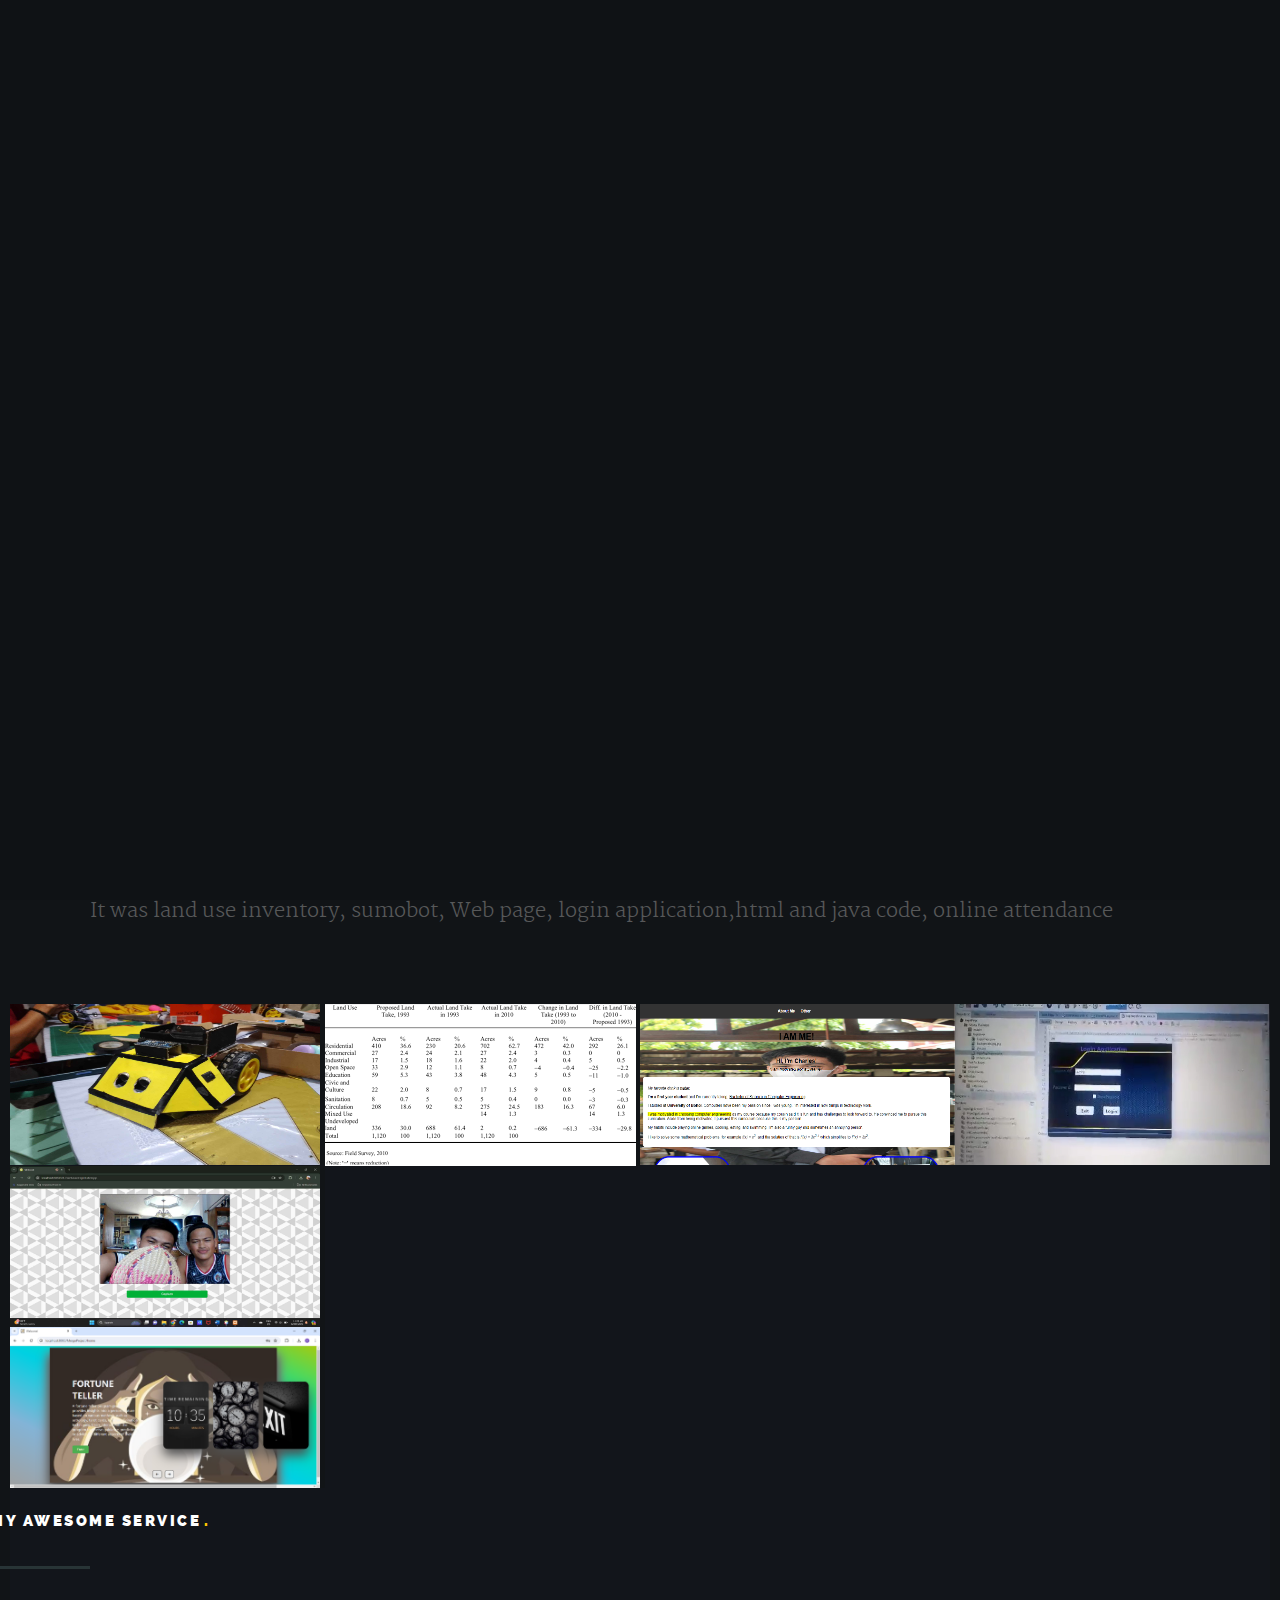
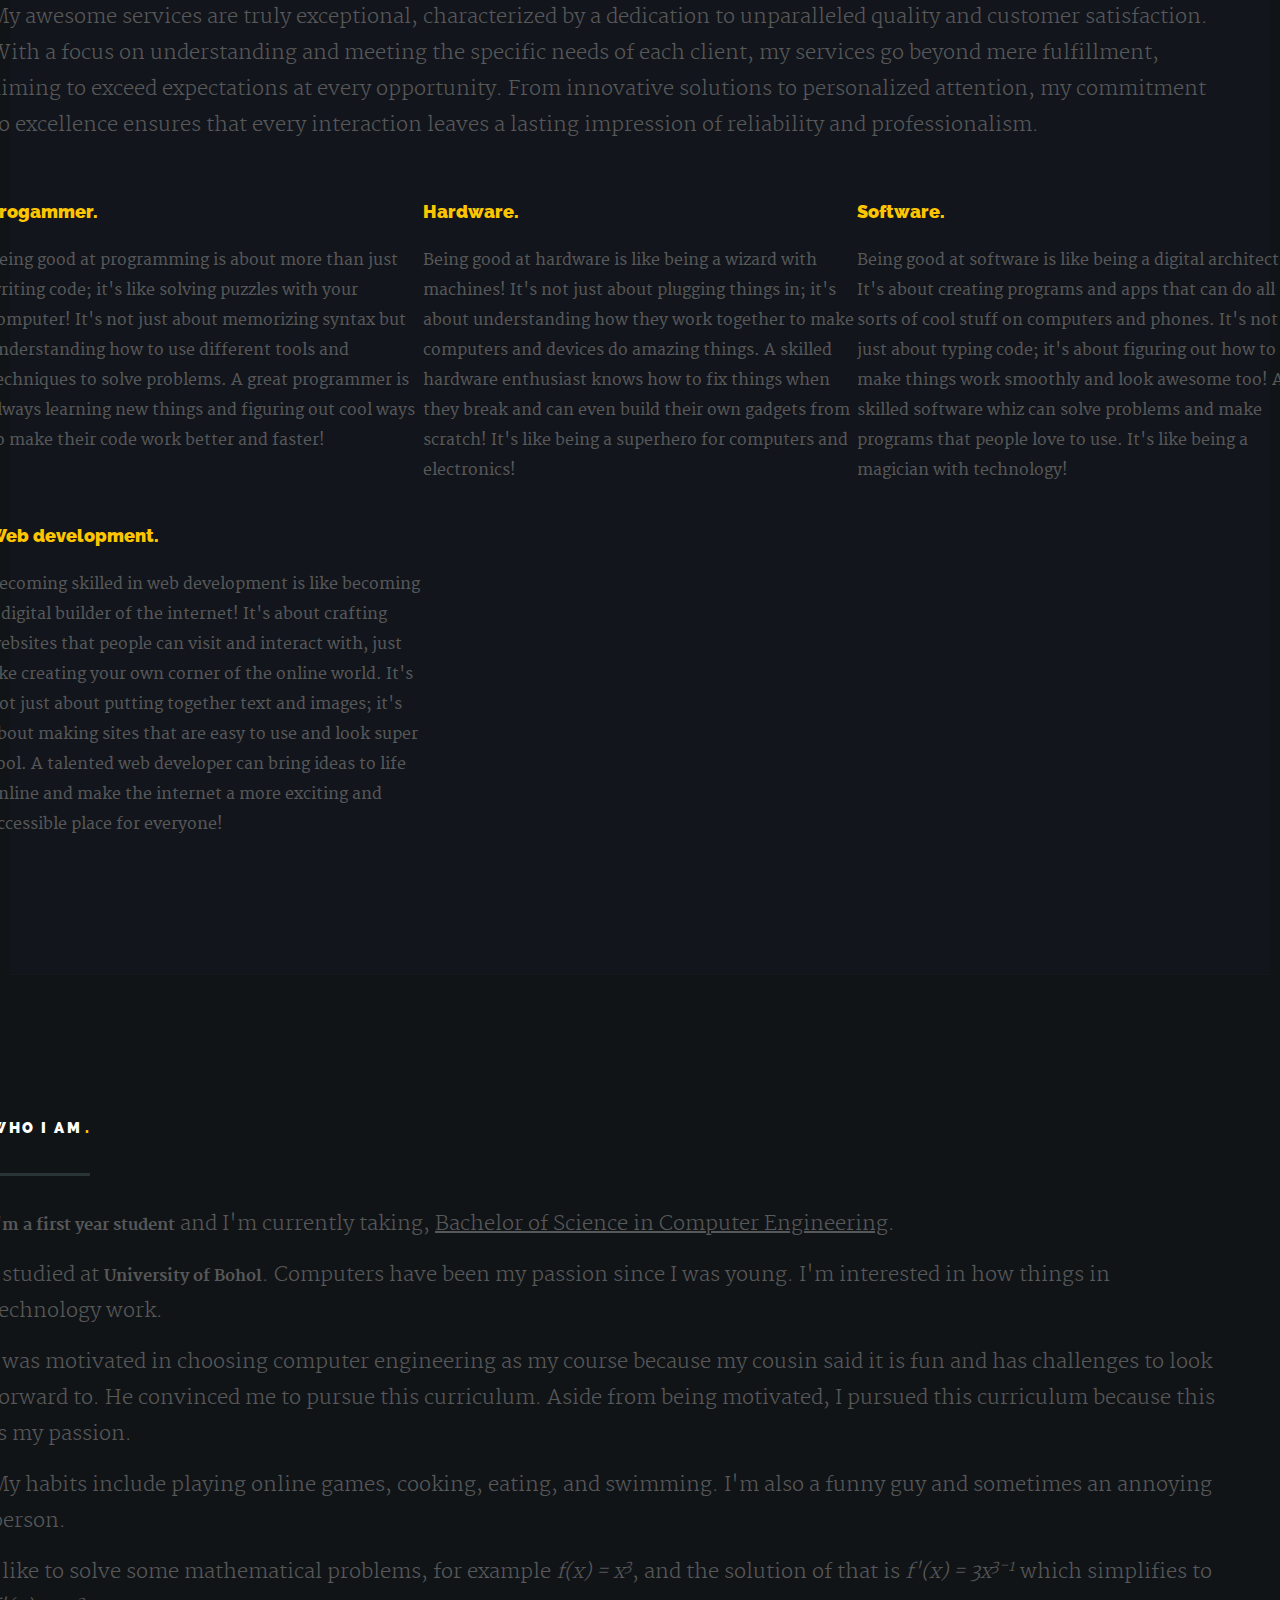
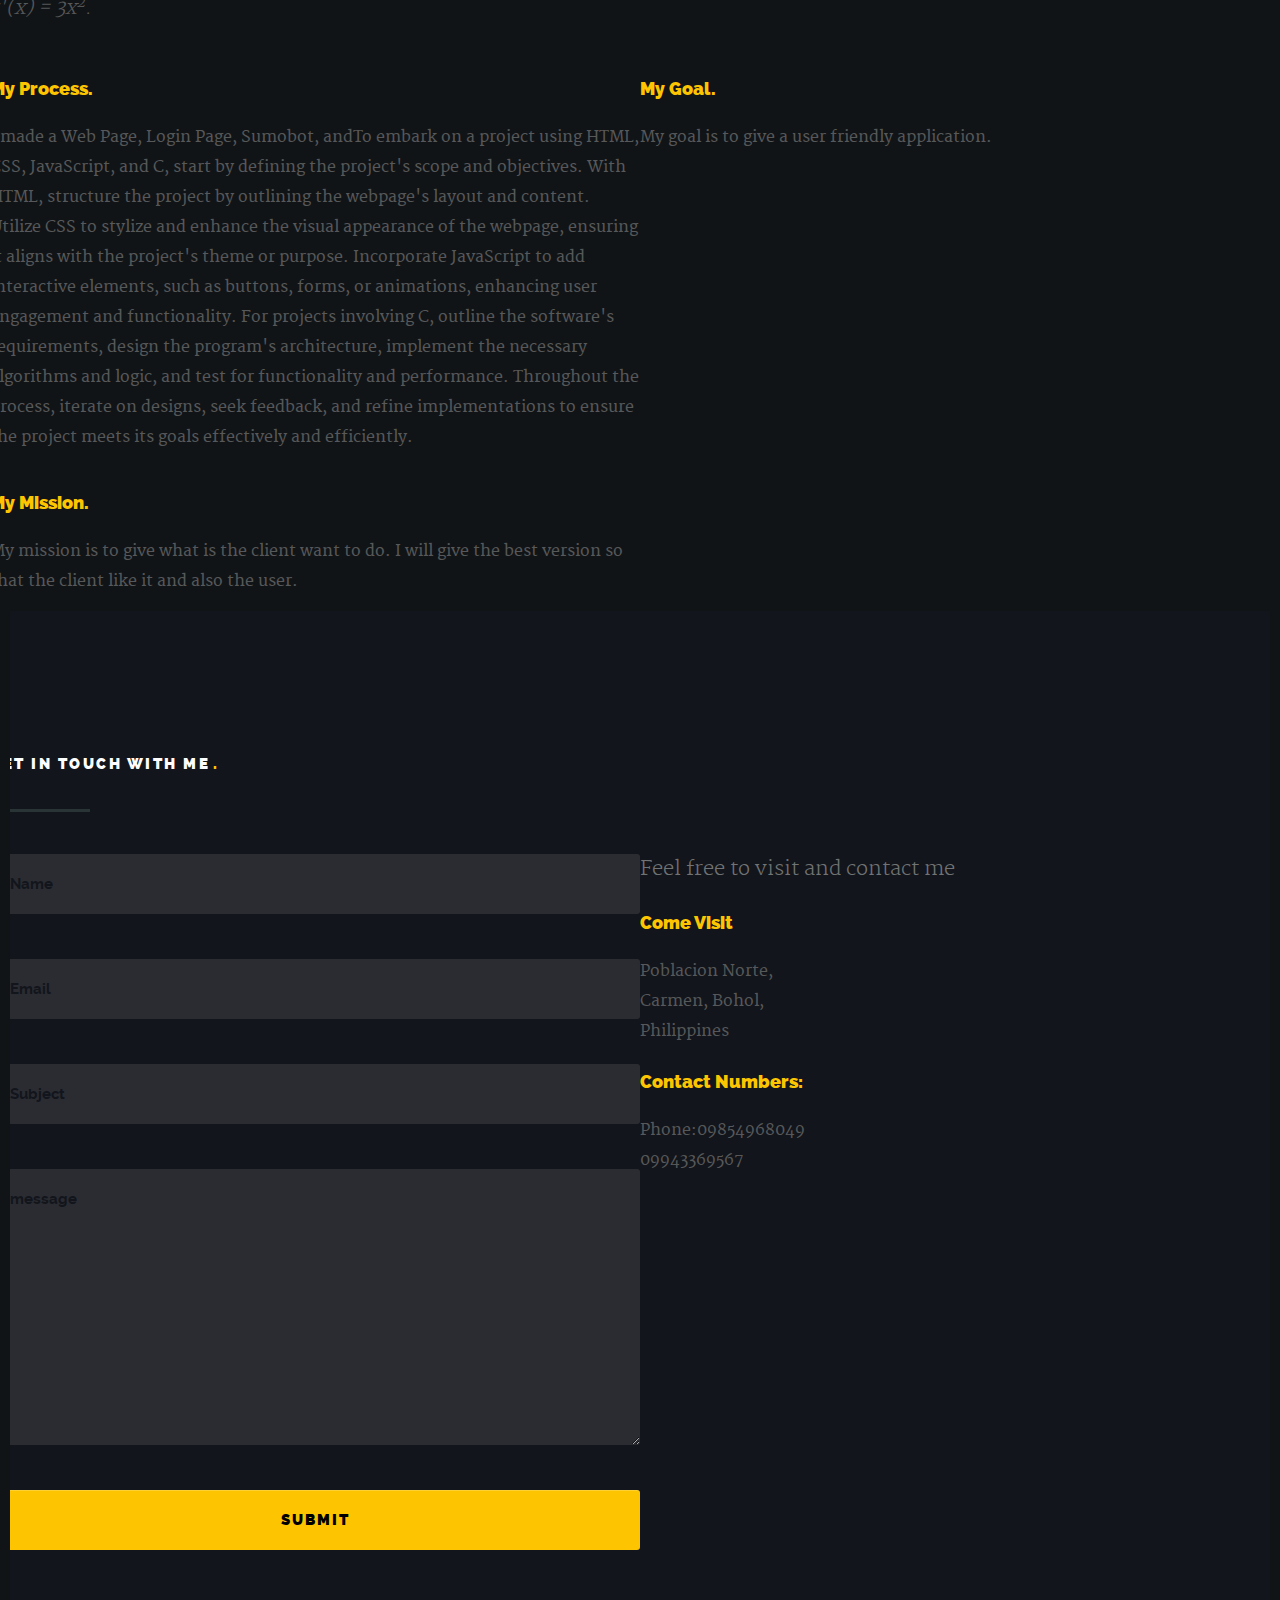
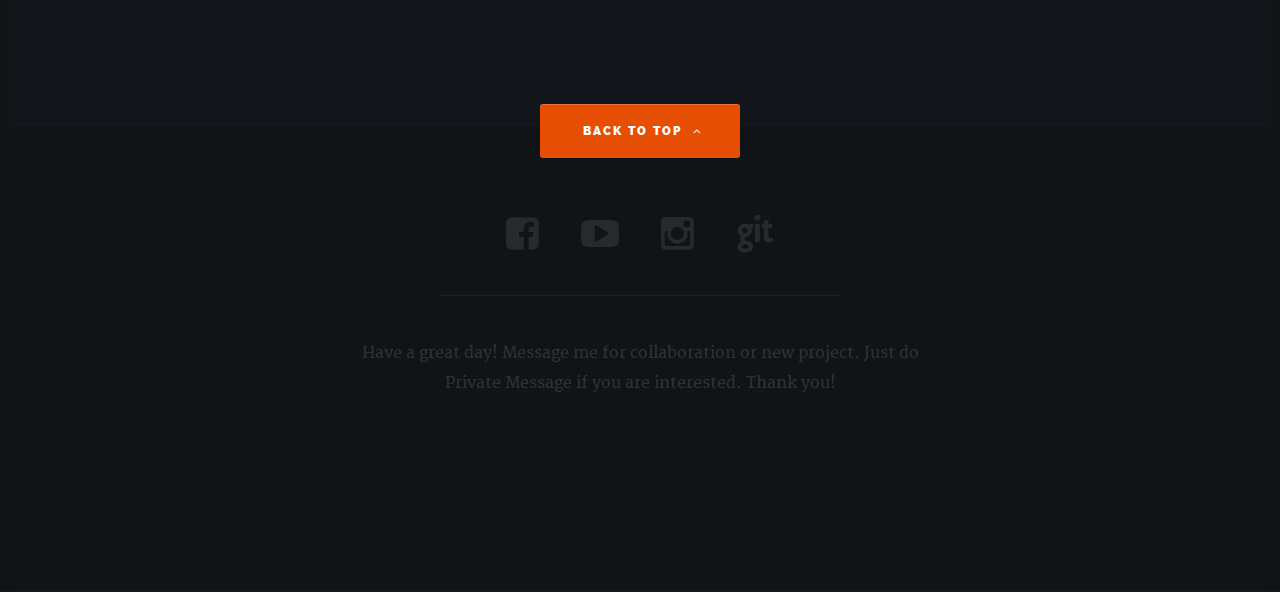
==== commit 32cad6e6: "commit" ====
--- a/index.html
+++ b/index.html
@@ -8,8 +8,9 @@
    ================================================== -->
    <meta charset="utf-8">
 	<title>Charles Portfolio</title>
-	<meta name="description" content="">  
-	<meta name="author" content="">
+	<meta name="description" content="Online Portfolio">  
+	<meta name="author" content="Charles Dave Morales">
+	
 
    <!-- mobile specific metas
    ================================================== -->
@@ -27,7 +28,7 @@
 
    <!-- favicons
 	================================================== -->
-	<link rel="shortcut icon" href="favicon.png" >
+	<link rel="shortcut icon" href="C.png" >
 
 </head>
 
@@ -63,8 +64,8 @@
 	      </nav> <!-- end #nav-wrap -->
 
 	      <ul class="header-social">
-	        	<li><a href="https://www.facebook.com/charles.morales.338658?mibextid=ZbWKwL"><i class="fa fa-facebook-square"></i></a></li>
-                             
+	        	
+                 <li><a href="https://www.facebook.com/charles.morales.338658?mibextid=ZbWKwL"><i class="fa fa-facebook-square"></i></a></li> 
                <li><a href="https://youtube.com/@user-nq7ci5zt4f?si=W2Un5_Aj-Dv-R71A"><i class="fa fa-youtube-play"></i></a></li>
                <li><a href="https://www.instagram.com/charlesdavemorales?igsh=bXFjcTlrbGlycGU1"><i class="fa fa-instagram"></i></a></li>
 	        	<li><a href="https://github.com/charlesdavemorales"><i class="fa fa-git"></i></a></li>
@@ -92,11 +93,11 @@
 					   <!-- slide -->
 					   <li>
 						   <div class="flex-caption">
-								<h1 class="">Hello, Im <span>Charles</span>.I'm Computer Engineering Student
+								<h1 class="">Hello, Im <span>Charles</span>. I'm Computer Engineering Student
 									At University of Bohol.
 								</h1>	
 									
-								<h3 class="">if kaya ng iba, ipagawa mo.</h3>				   
+								<h3 class="">Come and let's do the proramming together.</h3>				   
 							</div>						
 					   </li>
 
@@ -128,7 +129,7 @@
 		</div> <!-- end row -->	
 
 		<div id="more">
-		      <a class="smoothscroll" href="#services">More About Us<i class="fa fa-angle-down"></i></a>
+		      <a class="smoothscroll" href="#services">More About Me<i class="fa fa-angle-down"></i></a>
 		</div> 	
 
    </section> <!-- end homepage hero -->
@@ -146,7 +147,7 @@
 
 	         <hr />               
 
-	         <p> It was, land use inventory, sumobot, login page, login application </p>
+	         <p> It was land use inventory, sumobot, Web page, login application,html and java code, online attendance </p>
 
 	      </div>
 
@@ -160,11 +161,11 @@
             <div class="bgrid folio-item">
                <div class="item-wrap">
                   <a href="#modal-01">
-	                  <img src="images/portfolio/sumobot.jpg" alt="SUMOBOT">
+	                  <img src="images/portfolio/sumobot.jpg" style="height: 161px; width: 310px;" alt="SUMOBOT">
                      <div class="overlay"></div>                       
                      <div class="portfolio-item-meta">
      					      <h5>SUMOBOT</h5>
-                        <p>Videography</p>
+                        <p>Sumobot</p>
      					   </div> 
                      <div class="link-icon"><i class="fa fa-plus"></i></div>
                   </a>
@@ -174,11 +175,11 @@
             <div class="bgrid folio-item">
                <div class="item-wrap">
                   <a href="#modal-02">
-                     <img src="images/portfolio/hotel.jpg" alt="Hotel Sign">
+                     <img src="images/portfolio/landUse.png" alt="Land Use Inventory">
                      <div class="overlay">
                       <div class="portfolio-item-meta">
-          					   <h5>Hotel Sign</h5>
-                           <p>Branding</p>
+          					   <h5>Land Use Inventory</h5>
+                           <p>Inventory</p>
           					</div>
                      </div>
                      <div class="link-icon"><i class="fa fa-plus"></i></div>
@@ -189,11 +190,11 @@
             <div class="bgrid folio-item">
                <div class="item-wrap">
                   <a href="#modal-03">
-                     <img src="images/portfolio/beetle.jpg" alt="Beetle">                        
+                     <img src="images/portfolio/Web.png" style="height: 161px;" alt="My first Web Page">                        
                      <div class="overlay">
                       <div class="portfolio-item-meta">
-          					   <h5>Beetle</h5>
-                           <p>Webdesign</p>
+          					   <h5>Web page</h5>
+                           <p>Web Page</p>
           					</div>
                      </div>
                      <div class="link-icon"><i class="fa fa-plus"></i></div>
@@ -204,79 +205,51 @@
             <div class="bgrid folio-item">
                <div class="item-wrap">
                   <a href="#modal-04">
-                     <img src="images/portfolio/banjo-player.jpg" alt="Banjo Player">
+                       
+         <img src="images/portfolio/login.png" style="height: 161px;"
+                alt="My first Login application">
                      <div class="overlay">
                       <div class="portfolio-item-meta">
-          					   <h5>Banjo Player</h5>
-                           <p>Photography</p>
+          					   <h5>Login application</h5>
+                           <p>Login </p>
           					</div>
                      </div>
                      <div class="link-icon"><i class="fa fa-plus"></i></div>
                   </a>
                </div>
          	</div> <!-- item end -->
+			
+			 <div id="portfolio-wrapper" class="bgrid-fourth s-bgrid-third tab-bgrid-half">
 
             <div class="bgrid folio-item">
                <div class="item-wrap">
                   <a href="#modal-05">
-                   <img src="images/portfolio/lighthouse.jpg" alt="Lighthouse">
-                     <div class="overlay">
-                      <div class="portfolio-item-meta">
-          					   <h5>Lighthouse</h5>
-                           <p>Web Development</p>
-          					</div>
-                     </div>
+	                  <img src="images/portfolio/2.jpg" style="height: 161px; width: 310px;" alt="Attendance">
+                     <div class="overlay"></div>                       
+                     <div class="portfolio-item-meta">
+     					      <h5>Attendance</h5>
+                        <p>Attendance</p>
+     					   </div> 
                      <div class="link-icon"><i class="fa fa-plus"></i></div>
                   </a>
                </div>
-         	</div> <!-- item end -->
+        		</div>
+				
+				 <div id="portfolio-wrapper" class="bgrid-fourth s-bgrid-third tab-bgrid-half">
 
             <div class="bgrid folio-item">
                <div class="item-wrap">
                   <a href="#modal-06">
-                     <img src="images/portfolio/girl.jpg" alt="Girl Stuff">
-                     <div class="overlay">
-                      <div class="portfolio-item-meta">
-          					   <h5>Girl Stuff</h5>
-                           <p>Photography</p>
-          					</div>
-                     </div>
+	                  <img src="images/portfolio/9.png" style="height: 161px; width: 310px;" alt="Merge">
+                     <div class="overlay"></div>                       
+                     <div class="portfolio-item-meta">
+     					      <h5>Merge</h5>
+                        <p>Merge</p>
+     					   </div> 
                      <div class="link-icon"><i class="fa fa-plus"></i></div>
                   </a>
                </div>
-         	</div> <!-- item end -->
-
-            <div class="bgrid folio-item">
-               <div class="item-wrap">
-                  <a href="#modal-07">                        
-                     <img src="images/portfolio/coffee.jpg" alt="Coffee Cup">                       
-                     <div class="overlay">
-                      <div class="portfolio-item-meta">
-          					   <h5>Coffee Cup</h5>
-                           <p>Branding</p>
-          					</div>
-                     </div>
-                     <div class="link-icon"><i class="fa fa-plus"></i></div>
-                  </a>
-               </div>
-         	</div> <!-- item end -->
-
-            <div class="bgrid folio-item">
-               <div class="item-wrap">
-                  <a href="#modal-08">
-                     <img src="images/portfolio/judah.jpg" alt="Judah">
-                     <div class="overlay">
-                      	<div class="portfolio-item-meta">
-        					      <h5>Judah</h5>
-                           <p>Webdesign</p>
-        					   </div>
-                     </div>
-                     <div class="link-icon"><i class="fa fa-plus"></i></div>                     
-                  </a>
-               </div>
-       		</div>  <!-- item end -->
-
-         </div> <!-- end portfolio-wrapper -->
+        		</div>
          
 
          <!-- modal popup
@@ -284,7 +257,7 @@
          <div id="modal-01" class="popup-modal mfp-hide">
 
 		      <div class="media">
-	      		<img src="images/portfolio/sumobot.jpg" alt="Underwater" />
+	      		<img src="images/portfolio/sumobot.jpg"  alt="Sumobot" />
 	      	</div>
 
 		      <div class="description-box">
@@ -303,151 +276,102 @@
          <div id="modal-02" class="popup-modal mfp-hide">
 
 		      <div class="media">
-	      		<img src="images/portfolio/modals/m-hotel.jpg" alt="Hotel Sign" />
+	      		<img src="images/portfolio/landUse.png" alt="Land Use Inventory" />
 	      	</div>
 
 		      <div class="description-box">
-			      <h4>Hotel Sign</h4>
-			      <p>Proin gravida nibh vel velit auctor aliquet. Aenean sollicitudin, lorem quis bibendum auctor, nisi elit consequat ipsum, nec sagittis sem nibh id elit.</p>
-               <span class="categories">Branding, Web Development</span>
+			      <h4>land use inventory</h4>
+			      <p>This project aims to save all the data that given. It gives a visualize and graphical draw 
+				  to determine the owner where it located and to visualize the owner the land. The owner can also add 
+					a lot if they have a new lot.</p>
+               <span class="categories"> land use inventory</span>
 		      </div>
 
             <div class="link-box">            	
-               <a href="http://www.behance.net">Details</a>
+               <a href="landUseInventory.html">Details</a>
+		         <a class="popup-modal-dismiss">Close</a>
+            </div>
+
+	      </div><!-- modal-02 end -->
+
+         <div id="modal-03" class="popup-modal mfp-hide">
+
+		      <div class="media">
+	      		<img src="images/portfolio/Web.png" alt="My First Web Page" />
+	      	</div>
+
+		      <div class="description-box">
+			      <h4>Web Page</h4>
+			      <p>This is my first try to make a web page during my first year student.</p>
+               <span class="categories">Web Page</span>
+		      </div>
+
+            <div class="link-box">
+               <a href="trial.html">Details</a>
 		         <a href="#" class="popup-modal-dismiss">Close</a>
             </div>
 
-	      </div><!-- modal-02 end -->
-
-         <div id="modal-03" class="popup-modal mfp-hide">
+	      </div><!-- modal-03 end -->
+
+			<div id="modal-04" class="popup-modal mfp-hide">
 
 		      <div class="media">
-	      		<img src="images/portfolio/modals/m-beetle.jpg" alt="" />
+	      		<img src="images/portfolio/login.png" alt="Login Page" />
 	      	</div>
 
 		      <div class="description-box">
-			      <h4>Beetle</h4>
-			      <p>Proin gravida nibh vel velit auctor aliquet. Aenean sollicitudin, lorem quis bibendum auctor, nisi elit consequat ipsum, nec sagittis sem nibh id elit.</p>
-               <span class="categories">Webdesign</span>
+			      <h4>Login Page</h4>
+			      <p>This is my prelim project during my first year. My first try to make a login page. This login Page
+				  you have 3 choice if you successfully entered the page, which is calcualtor for addition and subtraction,
+				  identify if you and your partner is meant to be or not, and exit.</p>
+               <span class="categories">Login Page</span>
 		      </div>
 
             <div class="link-box">
-               <a href="http://www.behance.net">Details</a>
+               <a href="login.html">Details</a>
 		         <a href="#" class="popup-modal-dismiss">Close</a>
             </div>
 
-	      </div><!-- modal-03 end -->
-
-			<div id="modal-04" class="popup-modal mfp-hide">
+	      </div><!-- modal-04 end -->
+		  <div id="modal-05" class="popup-modal mfp-hide">
 
 		      <div class="media">
-	      		<img src="images/portfolio/modals/m-banjo-player.jpg" alt="" />
+	      		<img src="images/portfolio/2.jpg"  alt="Attendance" />
 	      	</div>
 
 		      <div class="description-box">
-			      <h4>Banjo Player</h4>
-			      <p>Proin gravida nibh vel velit auctor aliquet. Aenean sollicitudin, lorem quis bibendum auctor, nisi elit consequat ipsum, nec sagittis sem nibh id elit.</p>
-               <span class="categories">Photography</span>
-		      </div>
-
-            <div class="link-box">
-               <a href="http://www.behance.net">Details</a>
-		         <a href="#" class="popup-modal-dismiss">Close</a>
+			      <h4>Attendance</h4>
+			      <p>This is my Final project during my Second semester of being Computer Engineering Student.</p>
+               <span class="categories">Attendance</span>
+		      </div>
+
+            <div class="link-box group">
+            	<a href="attendance.html">Details</a>
+            	<a href="#" class="popup-modal-dismiss">Close</a>         
             </div>
 
-	      </div><!-- modal-04 end -->
-
-	      <div id="modal-05" class="popup-modal slider mfp-hide">	
-
-	      	<div class="media">
-	      		<img src="images/portfolio/modals/m-lighthouse.jpg" alt="" />
-	      	</div>      	
+	      </div>
+
+	     	 <div id="modal-06" class="popup-modal mfp-hide">
+
+		      <div class="media">
+	      		<img src="images/portfolio/9.png"  alt="Merge" />
+	      	</div>
 
 		      <div class="description-box">
-			      <h4>Lighthouse</h4>		      
-
-			      <p>Proin gravida nibh vel velit auctor aliquet. Aenean sollicitudin, lorem quis bibendum auctor, nisi elit consequat ipsum, nec sagittis sem nibh id elit.</p>
-
-			      <div class="categories">Web Development</div>
-               
-		      </div>
-
-            <div class="link-box">
-               <a href="http://www.behance.net">Details</a>
-		         <a href="#" class="popup-modal-dismiss">Close</a>
-            </div>		      
-
-	      </div><!-- modal-05 end -->
-
-	      <div id="modal-06" class="popup-modal mfp-hide">
-
-		      <div class="media">
-	      		<img src="images/portfolio/modals/m-girl.jpg" alt="" />
-	      	</div>	
-
-		      <div class="description-box">
-			      <h4>Girl Stuff</h4>			      
-
-			      <p>Proin gravida nibh vel velit auctor aliquet. Aenean sollicitudin, lorem quis bibendum auctor, nisi elit consequat ipsum, nec sagittis sem nibh id elit.</p>
-
-			      <div class="categories">Photography</div>
-               
-		      </div>
-
-            <div class="link-box">
-               <a href="http://www.behance.net">Details</a>
-		         <a href="#" class="popup-modal-dismiss">Close</a>
+			      <h4>MergeProject</h4>
+			      <p>This is my Final project during my Second semester of being Computer Engineering Student.</p>
+               <span class="categories">Merge project</span>
+		      </div>
+
+            <div class="link-box group">
+            	<a href="merge.html">Details</a>
+            	<a href="#" class="popup-modal-dismiss">Close</a>         
             </div>
 
-	      </div><!-- modal-06 end -->
-
-	      <div id="modal-07" class="popup-modal mfp-hide">
-
-		      <div class="media">
-	      		<img src="images/portfolio/modals/m-coffee.jpg" alt="" />
-	      	</div>	
-
-		      <div class="description-box">
-			      <h4>Coffee Cup</h4>			      
-
-			      <p>Proin gravida nibh vel velit auctor aliquet. Aenean sollicitudin, lorem quis bibendum auctor, nisi elit consequat ipsum, nec sagittis sem nibh id elit.</p>
-
-			      <div class="categories">Branding</div>
-               
-		      </div>
-
-            <div class="link-box">
-               <a href="http://www.behance.net">Details</a>
-		         <a href="#" class="popup-modal-dismiss">Close</a>
-            </div>
-
-	      </div><!-- modal-07 end -->
-
-	      <div id="modal-08" class="popup-modal mfp-hide">
-
-		      <div class="media">
-	      		<img src="images/portfolio/modals/m-judah.jpg" alt="" />
-	      	</div>	
-
-		      <div class="description-box">
-			      <h4>Judah</h4>			      
-
-			      <p>Proin gravida nibh vel velit auctor aliquet. Aenean sollicitudin, lorem quis bibendum auctor, nisi elit consequat ipsum, nec sagittis sem nibh id elit.</p>
-
-			      <div class="categories">Webdesign</div>
-               
-		      </div>
-
-            <div class="link-box">
-               <a href="http://www.behance.net">Details</a>
-		         <a href="#" class="popup-modal-dismiss">Close</a>
-            </div>
-
-	      </div><!-- modal-08 end -->
-
-      </div>  <!-- end row -->
-
-   </section> <!-- end portfolio -->
+	      </div>
+
+		      
 
 
    <!-- Services Section
@@ -458,13 +382,14 @@
 
       	<div class="twelve columns">
 
-      		<h1>Our Awesome Services<span>.</span></h1>
+      		<h1>My awesome service<span>.</span></h1>
 
 	         <hr />      	         
 
-	         <p>Sed ut perspiciatis unde omnis iste natus error sit voluptatem accusantium doloremque laudantium, totam rem aperiam,
-	         eaque ipsa quae ab illo inventore veritatis et quasi architecto beatae vitae dicta sunt explicabo. Nemo enim ipsam
-	         voluptatem quia voluptas sit aspernatur aut odit aut fugit.
+	         <p>My awesome services are truly exceptional, characterized by a dedication to unparalleled quality and customer satisfaction.
+			 With a focus on understanding and meeting the specific needs of each client, my services go beyond mere fulfillment, aiming to
+			 exceed expectations at every opportunity. From innovative solutions to personalized attention, my commitment to excellence 
+			 ensures that every interaction leaves a lasting impression of reliability and professionalism.
 	         </p>
 
 	      </div>
@@ -477,10 +402,12 @@
 
 	      	<div class="bgrid">	               
 
-	            <h3>Marketing.</h3>
+	            <h3>Progammer.</h3>
 
 	            <div class="service-content">	                  
-		            <p>Sed ut perspiciatis unde omnis iste natus error sit voluptatem accusantium doloremque laudantium, totam rem aperiam, eaque ipsa quae ab illo inventore veritatis et quasi architecto beatae vitae dicta sunt explicabo. Nemo enim ipsam voluptatem quia voluptas sit aspernatur aut odit aut fugit.
+		            <p>Being good at programming is about more than just writing code; it's like solving puzzles with your computer! 
+					It's not just about memorizing syntax but understanding how to use different tools and techniques to solve problems.
+					A great programmer is always learning new things and figuring out cool ways to make their code work better and faster!
 	         		</p> 
 	         	</div>  
 
@@ -488,10 +415,13 @@
 
 				<div class="bgrid">	              
 
-	            <h3>Videography.</h3>                  
+	            <h3>Hardware.</h3>                  
 
 	            <div class="service-content">	                  
-		            <p>Sed ut perspiciatis unde omnis iste natus error sit voluptatem accusantium doloremque laudantium, totam rem aperiam, eaque ipsa quae ab illo inventore veritatis et quasi architecto beatae vitae dicta sunt explicabo. Nemo enim ipsam voluptatem quia voluptas sit aspernatur aut odit aut fugit.
+		            <p>Being good at hardware is like being a wizard with machines! It's not just about plugging things in; it's about 
+					understanding how they work together to make computers and devices do amazing things. A skilled hardware enthusiast
+					knows how to fix things when they break and can even build their own gadgets from scratch! It's like being a superhero 
+					for computers and electronics!
 	         		</p> 
 	            </div>	              
 
@@ -499,10 +429,13 @@
 
 			   <div class="bgrid">	              
 
-	            <h3>Photography.</h3>
+	            <h3>Software.</h3>
 
 	            <div class="service-content">		                  
-		            <p>Sed ut perspiciatis unde omnis iste natus error sit voluptatem accusantium doloremque laudantium, totam rem aperiam, eaque ipsa quae ab illo inventore veritatis et quasi architecto beatae vitae dicta sunt explicabo. Nemo enim ipsam voluptatem quia voluptas sit aspernatur aut odit aut fugit.
+		            <p>Being good at software is like being a digital architect! It's about creating programs and apps that can do all sorts 
+					of cool stuff on computers and phones. It's not just about typing code; it's about figuring out how to make things work 
+					smoothly and look awesome too! A skilled software whiz can solve problems and make programs that people love to use. It's
+					like being a magician with technology!
 	        			</p> 
 	            </div> 	               
 
@@ -510,37 +443,20 @@
 
 				<div class="bgrid">	              
 	                  
-	            <h3>Branding.</h3> 
+	            <h3>Web development.</h3> 
 
 	            <div class="service-content">	                  
-		            <p>Sed ut perspiciatis unde omnis iste natus error sit voluptatem accusantium doloremque laudantium, totam rem aperiam, eaque ipsa quae ab illo inventore veritatis et quasi architecto beatae vitae dicta sunt explicabo. Nemo enim ipsam voluptatem quia voluptas sit aspernatur aut odit aut fugit.
+		            <p>Becoming skilled in web development is like becoming a digital builder of the internet! It's about crafting websites
+					that people can visit and interact with, just like creating your own corner of the online world. It's not just about putting
+					together text and images; it's about making sites that are easy to use and look super cool. A talented web developer can 
+					bring ideas to life online and make the internet a more exciting and accessible place for everyone!
 	         		</p> 
 	            </div>                
 
 				</div> <!-- end bgrid -->
 
-			   <div class="bgrid">
-
-	            <h3>Web Design.</h3>
-
-	            <div class="service-content">	                  
-		            <p>Sed ut perspiciatis unde omnis iste natus error sit voluptatem accusantium doloremque laudantium, totam rem aperiam, eaque ipsa quae ab illo inventore veritatis et quasi architecto beatae vitae dicta sunt explicabo. Nemo enim ipsam voluptatem quia voluptas sit aspernatur aut odit aut fugit.
-	        			</p> 
-	            </div>	               
-
-			   </div> <!-- end bgrid -->
-
-			   <div class="bgrid">	               
-
-	            <h3>Web Development.</h3>
-
-	            <div class="service-content">
-		            <p>Sed ut perspiciatis unde omnis iste natus error sit voluptatem accusantium doloremque laudantium, totam rem aperiam, eaque ipsa quae ab illo inventore veritatis et quasi architecto beatae vitae dicta sunt explicabo. Nemo enim ipsam voluptatem quia voluptas sit aspernatur aut odit aut fugit.
-	        			</p> 
-	            </div>	               
-
-			   </div> <!-- end bgrid -->
-
+			  
+			
 	      </div> <!-- end service-list -->	      
 
       </div> <!-- end row -->      
@@ -556,14 +472,16 @@
 
       	<div class="twelve columns">
 
-      		<h1>Who Are We<span>.</span></h1>
+      		<h1>Who I am<span>.</span></h1>
 
 	         <hr />     	    
 
-	         <p>Sed ut perspiciatis unde omnis iste natus error sit voluptatem accusantium doloremque laudantium, totam rem aperiam,
-	         eaque ipsa quae ab illo inventore veritatis et quasi architecto beatae vitae dicta sunt explicabo. Nemo enim ipsam
-	         voluptatem quia voluptas sit aspernatur aut odit aut fugit.
-	         </p>
+	         <p><strong>I'm a first year student</strong> and I'm currently taking, <u>Bachelor of Science in Computer Engineering</u>.</p>
+                <p>I studied at <b>University of Bohol</b>. Computers have been my passion since I was young. I'm interested in how things in technology work.</p>
+                <p>I was motivated in choosing computer engineering as my course because my cousin said it is fun and has challenges to look forward to. He convinced me to pursue this curriculum. Aside from being motivated, I pursued this curriculum because this is my passion.</p>
+                <p>My habits include playing online games, cooking, eating, and swimming. I'm also a funny guy and sometimes an annoying person.</p>
+                <p>I like to solve some mathematical problems, for example <var>f(x) = x<sup>3</sup></var>, and the solution of that is <var>f'(x) = 3x<sup>3-1</sup></var> which simplifies to <var>f'(x) = 3x<sup>2</sup></var>.</p>
+            
 
 	      </div> <!-- end section-head -->
 
@@ -575,37 +493,32 @@
 
       		<div class="bgrid">
 
-			      <h3>Our Process.</h3>	
-
-			      <p>Sed ut perspiciatis unde omnis iste natus error sit voluptatem accusantium doloremque laudantium, totam rem aperiam, eaque ipsa quae ab illo inventore veritatis et quasi architecto beatae vitae dicta sunt explicabo. Nemo enim ipsam voluptatem quia voluptas sit aspernatur aut odit aut fugit.
-			      </p>
+			      <h3>My Process.</h3>	
+
+			      <p>I made a Web Page, Login Page, Sumobot, andTo embark on a project using HTML, CSS, JavaScript, and C, start by defining
+				  the project's scope and objectives. With HTML, structure the project by outlining the webpage's layout and content. Utilize 
+				  CSS to stylize and enhance the visual appearance of the webpage, ensuring it aligns with the project's theme or purpose. 
+				  Incorporate JavaScript to add interactive elements, such as buttons, forms, or animations, enhancing user engagement and 
+				  functionality. For projects involving C, outline the software's requirements, design the program's architecture, implement 
+				  the necessary algorithms and logic, and test for functionality and performance. Throughout the process, iterate on designs,
+				  seek feedback, and refine implementations to ensure the project meets its goals effectively and efficiently. </p>
 
 		   	</div>
 
-      		<div class="bgrid">
-
-			     	<h3>Our Approach.</h3>
-
-			     	<p>Sed ut perspiciatis unde omnis iste natus error sit voluptatem accusantium doloremque laudantium, totam rem aperiam, eaque ipsa quae ab illo inventore veritatis et quasi architecto beatae vitae dicta sunt explicabo. Nemo enim ipsam voluptatem quia voluptas sit aspernatur aut odit aut fugit.
-			   	</p>	
-
-		      </div> 
 
 		      <div class="bgrid">
 
-			     	<h3>Our Goal.</h3>	
-
-			     	<p>Sed ut perspiciatis unde omnis iste natus error sit voluptatem accusantium doloremque laudantium, totam rem aperiam, eaque ipsa quae ab illo inventore veritatis et quasi architecto beatae vitae dicta sunt explicabo. Nemo enim ipsam voluptatem quia voluptas sit aspernatur aut odit aut fugit.
-			      </p>
+			     	<h3>My Goal.</h3>	
+
+			     	<p>My goal is to give a user friendly application.</p>
 
 		      </div>
 
 		      <div class="bgrid">
 
-			      <h3>Our Mission.</h3>
-
-			      <p>Sed ut perspiciatis unde omnis iste natus error sit voluptatem accusantium doloremque laudantium, totam rem aperiam, eaque ipsa quae ab illo inventore veritatis et quasi architecto beatae vitae dicta sunt explicabo. Nemo enim ipsam voluptatem quia voluptas sit aspernatur aut odit aut fugit.
-			      </p>	
+			      <h3>My Mission.</h3>
+
+			      <p>My mission is to give what is the client want to do. I will give the best version so that the client like it and also the user.</p>	
 
 		      </div>
 
@@ -614,205 +527,20 @@
      	</div> <!-- end row -->
 
 
-      <div class="row team section-head">
+ 
+     
+
+      
+
+   <!-- contact
+   ================================================== -->
+   <section id="contact">
+
+   	<div class="row section-head">
 
    		<div class="twelve columns">
 
-	         <h1>Meet Our Team<span>.</span></h1>
-
-	         <hr />	         
-
-	      </div>
-
-      </div> <!-- end section-head -->
-
-      <div class="row">
-
-         <div id="team-wrapper" class="bgrid-fourth s-bgrid-third tab-bgrid-half mob-bgrid-whole group">
-
-            <div class="bgrid member">
-
-					<div class="member-pic">
-						<img src="images/team/member01-k.jpg" alt=""/>
-                 	<div class="mask"></div>       	
-               </div>
-               <div class="member-name">
-                  <h3>Naruto Uzumaki</h3>
-                  <span>Creative Director</span>
-               </div>
-
-               <p>Proin gravida nibh vel velit auctor aliquet. Aenean sollicitudin, lorem quis bibendum auctor,
-               nisi elit consequat ipsum, nec sagittis sem nibh id elit. </p>
-
-               <ul class="member-social">
-                  <li><a href="#"><i class="fa fa-facebook"></i></a></li>
-                  <li><a href="#"><i class="fa fa-twitter"></i></a></li>
-                  <li><a href="#"><i class="fa fa-google-plus"></i></a></li>
-                  <li><a href="#"><i class="fa fa-linkedin"></i></a></li>
-                  <li><a href="#"><i class="fa fa-skype"></i></a></li>
-               </ul>
-
-            </div> <!-- end member -->
-
-            <div class="bgrid member">
-								
-					<div class="member-pic">
-                  <img src="images/team/member03-k.jpg" alt=""/>
-               	<div class="mask"></div>  
-               </div>
-               <div class="member-name">
-                  <h3>Sasuke Uchiha</h3>
-                  <span>Lead Designer</span>
-               </div>
-
-               <p>Proin gravida nibh vel velit auctor aliquet. Aenean sollicitudin, lorem quis bibendum auctor,
-               nisi elit consequat ipsum, nec sagittis sem nibh id elit. </p>
-
-               <ul class="member-social">
-                  <li><a href="#"><i class="fa fa-facebook"></i></a></li>
-                  <li><a href="#"><i class="fa fa-twitter"></i></a></li>
-                  <li><a href="#"><i class="fa fa-google-plus"></i></a></li>
-                  <li><a href="#"><i class="fa fa-linkedin"></i></a></li>
-                  <li><a href="#"><i class="fa fa-skype"></i></a></li>
-               </ul>
-
-            </div> <!-- end member -->
-
-            <div class="bgrid member">
-								
-					<div class="member-pic">
-						<img src="images/team/member04-k.jpg" alt=""/>
-                 	<div class="mask"></div>                          	
-               </div>
-               <div class="member-name">
-                  <h3>Shikamaru Nara</h3>
-                  <span>Designer</span>
-               </div>
-
-               <p>Proin gravida nibh vel velit auctor aliquet. Aenean sollicitudin, lorem quis bibendum auctor,
-               nisi elit consequat ipsum, nec sagittis sem nibh id elit. </p>
-
-               <ul class="member-social">
-                  <li><a href="#"><i class="fa fa-facebook"></i></a></li>
-                  <li><a href="#"><i class="fa fa-twitter"></i></a></li>
-                  <li><a href="#"><i class="fa fa-google-plus"></i></a></li>
-                  <li><a href="#"><i class="fa fa-linkedin"></i></a></li>
-                  <li><a href="#"><i class="fa fa-skype"></i></a></li>
-               </ul>
-
-     			</div> <!-- end member -->
-
-            <div class="bgrid member">
-								
-					<div class="member-pic">
-                 	<img src="images/team/member05-k.jpg" alt=""/>
-                 	<div class="mask"></div>  
-               </div>
-               <div class="member-name">
-                  <h3>Sakura Haruno</h3>
-                  <span>Designer</span>
-               </div>
-
-               <p>Proin gravida nibh vel velit auctor aliquet. Aenean sollicitudin, lorem quis bibendum auctor,
-               nisi elit consequat ipsum, nec sagittis sem nibh id elit. </p>
-
-               <ul class="member-social">
-                  <li><a href="#"><i class="fa fa-facebook"></i></a></li>
-                  <li><a href="#"><i class="fa fa-twitter"></i></a></li>
-                  <li><a href="#"><i class="fa fa-google-plus"></i></a></li>
-                  <li><a href="#"><i class="fa fa-linkedin"></i></a></li>
-                  <li><a href="#"><i class="fa fa-skype"></i></a></li>
-               </ul>
-
-            </div> <!-- end member -->
-
-         </div> <!-- end team-wrapper -->
-
-      </div> <!-- end row -->
-
-      <div id="call-to-action">	       
-
-		   <div class="row section-ads">
-
-		      <div class="twelve columns">		         		
-
-			      <h2><a href="http://www.dreamhost.com/r.cgi?287326|STYLESHOUT">Styleshout Recommends Dreamhost<span>.</span></a></h2>
-
-			      <p>
-			      Looking for an awesome and reliable webhosting? Try <a href="http://www.dreamhost.com/r.cgi?287326|STYLESHOUT"><span>DreamHost</span></a>.
-					Get <span>$50 off</span> when you sign up with the promocode <span>styleshout</span>. 
-					<!-- Simply type	the promocode in the box labeled “Promo Code” when placing your order. -->					
-					</p>
-
-					<div class="action">
-			         <a href="http://www.dreamhost.com/r.cgi?287326|STYLESHOUT" >Sign Up Now</a>
-	         	</div>
-
-			   </div>
-
-		   </div> <!-- end section-ads -->		         	         
-
-	   </div> <!-- end call-to-action -->	           
-
-   </section> <!-- end about -->  
-
-
-   <!-- Testimonials Section
-   ================================================== -->
-   <section id="testimonials">
-
-      <div class="row content flex-container">
-    
-         <div id="testimonial-slider" class="flexslider">
-
-            <ul class="slides">
-               <li>
-                  <p>Your work is going to fill a large part of your life, and the only way to be truly satisfied is
-                  to do what you believe is great work. And the only way to do great work is to love what you do.
-                  If you haven't found it yet, keep looking. Don't settle. As with all matters of the heart, you'll know when you find it.
-                  </p>
-
-                  <div class="testimonial-author">
-                    	<img src="images/avatars/avatar-1.jpg" alt="Author image">
-                    	<div class="author-info">
-                    		Steve Jobs
-                    		<span class="position">CEO, Apple.</span>
-                    	</div>
-                  </div>
-             	</li> <!-- end slide -->
-
-               <li>                       
-                  <p>This is Photoshop's version  of Lorem Ipsum. Proin gravida nibh vel velit auctor aliquet.
-                  Aenean sollicitudin, lorem quis bibendum auctor, nisi elit consequat ipsum, nec sagittis sem
-                  nibh id elit. Duis sed odio sit amet nibh vulputate cursus a sit amet mauris.
-                  </p>
-                  <div class="testimonial-author">
-                    	<img src="images/avatars/avatar-2.jpg" alt="Author image">
-                    	<div class="author-info">
-                    		John Doe
-                    		<span>CEO, ABC Corp.</span>
-                    	</div>
-                  </div>                        
-               </li> <!-- end slide -->
-
-            </ul> <!-- end slides -->
-
-         </div> <!-- end flexslider -->         
-        
-      </div> <!-- end row -->
-
-   </section> <!-- end testimonials section -->  
-
-
-   <!-- contact
-   ================================================== -->
-   <section id="contact">
-
-   	<div class="row section-head">
-
-   		<div class="twelve columns">
-
-	         <h1>Get In Touch With Us<span>.</span></h1>
+	         <h1>Get In Touch With Me<span>.</span></h1>
 
 	         <hr />	        
 
@@ -866,20 +594,19 @@
 
          <div class="six columns tab-whole right">
 
-            <p class="lead">Sed ut perspiciatis unde omnis iste natus error sit voluptatem accusantium doloremque laudantium, totam rem aperiam, eaque ipsa quae ab illo inventore veritatis et quasi architecto beatae vitae dicta sunt explicabo. 
+            <p class="lead">Feel free to visit and contact me
 
 	         <h3 class="address">Come Visit</h3>
 
 	         <p>
-            1600 Amphitheatre Parkway<br>
-            Mountain View, CA<br>
-            94043 US
+            Poblacion Norte,<br>
+            Carmen, Bohol,<br>
+             Philippines
             </p>
 
             <h3>Contact Numbers:</h3>
-			   <p>Phone: (000) 555 1212<br>
-			   	Mobile: (000) 555 0100<br>
-			     	Fax: (000) 555 0101
+			   <p>Phone:09854968049<br>
+						09943369567
 			   </p>
                	
          </div>     	
@@ -899,7 +626,7 @@
       		
 				<ul class="social-links">
                <li><a href="https://www.facebook.com/charles.morales.338658?mibextid=ZbWKwL"><i class="fa fa-facebook-square"></i></a></li>              
-               <li><a href=""https://youtube.com/@user-nq7ci5zt4f?si=W2Un5_Aj-Dv-R71A"><i class="fa fa-youtube-play"></i></a></li>
+               <li><a href="https://youtube.com/@user-nq7ci5zt4f?si=W2Un5_Aj-Dv-R71A"><i class="fa fa-youtube-play"></i></a></li>
                <li><a href="https://www.instagram.com/charlesdavemorales?igsh=bXFjcTlrbGlycGU1"><i class="fa fa-instagram"></i></a></li>
 	        	<li><a href="https://github.com/charlesdavemorales"><i class="fa fa-git"></i></a></li>
                
@@ -907,23 +634,15 @@
 
             <hr />
 
-            <div class="info">
-
-            	<div class="footer-logo"></div>
-
-	            <p>This is Photoshop's version  of Lorem Ipsum. Proin gravida nibh vel velit auctor aliquet.
-	            Aenean sollicitudin, lorem quis bibendum auctor, nisi elit consequat ipsum, nec sagittis sem
-	            nibh id elit. 
+          <div class="info">
+	            <p>Have a great day! Message me for collaboration or new project. Just do Private Message if you are interested. Thank you!
 	            </p>	        
 
 	         </div>
 
       	</div>           
 
-         <ul class="copyright">
-         	<li>&copy; Copyright 2015 KREO.</li> 
-         	<li>Design by <a href="http://www.styleshout.com/">Styleshout.</a>.</li>
-         </ul>
+        
 
          <div id="go-top">
             <a class="smoothscroll" title="Back to Top" href="#hero">Back to Top<i class="fa fa-angle-up"></i></a>
--- a/css/main.css
+++ b/css/main.css
@@ -665,9 +665,9 @@
 	font: 0/0 a;
 	text-shadow: none;
 	color: transparent;
-	width: 114px;
+	width: 66px;
 	height: 66px;
-	background: url("../images/logoK@2x.png") no-repeat center;
+	background: url("../images/C.png") no-repeat center;
 	background-size: 61px 14px;
 }
 
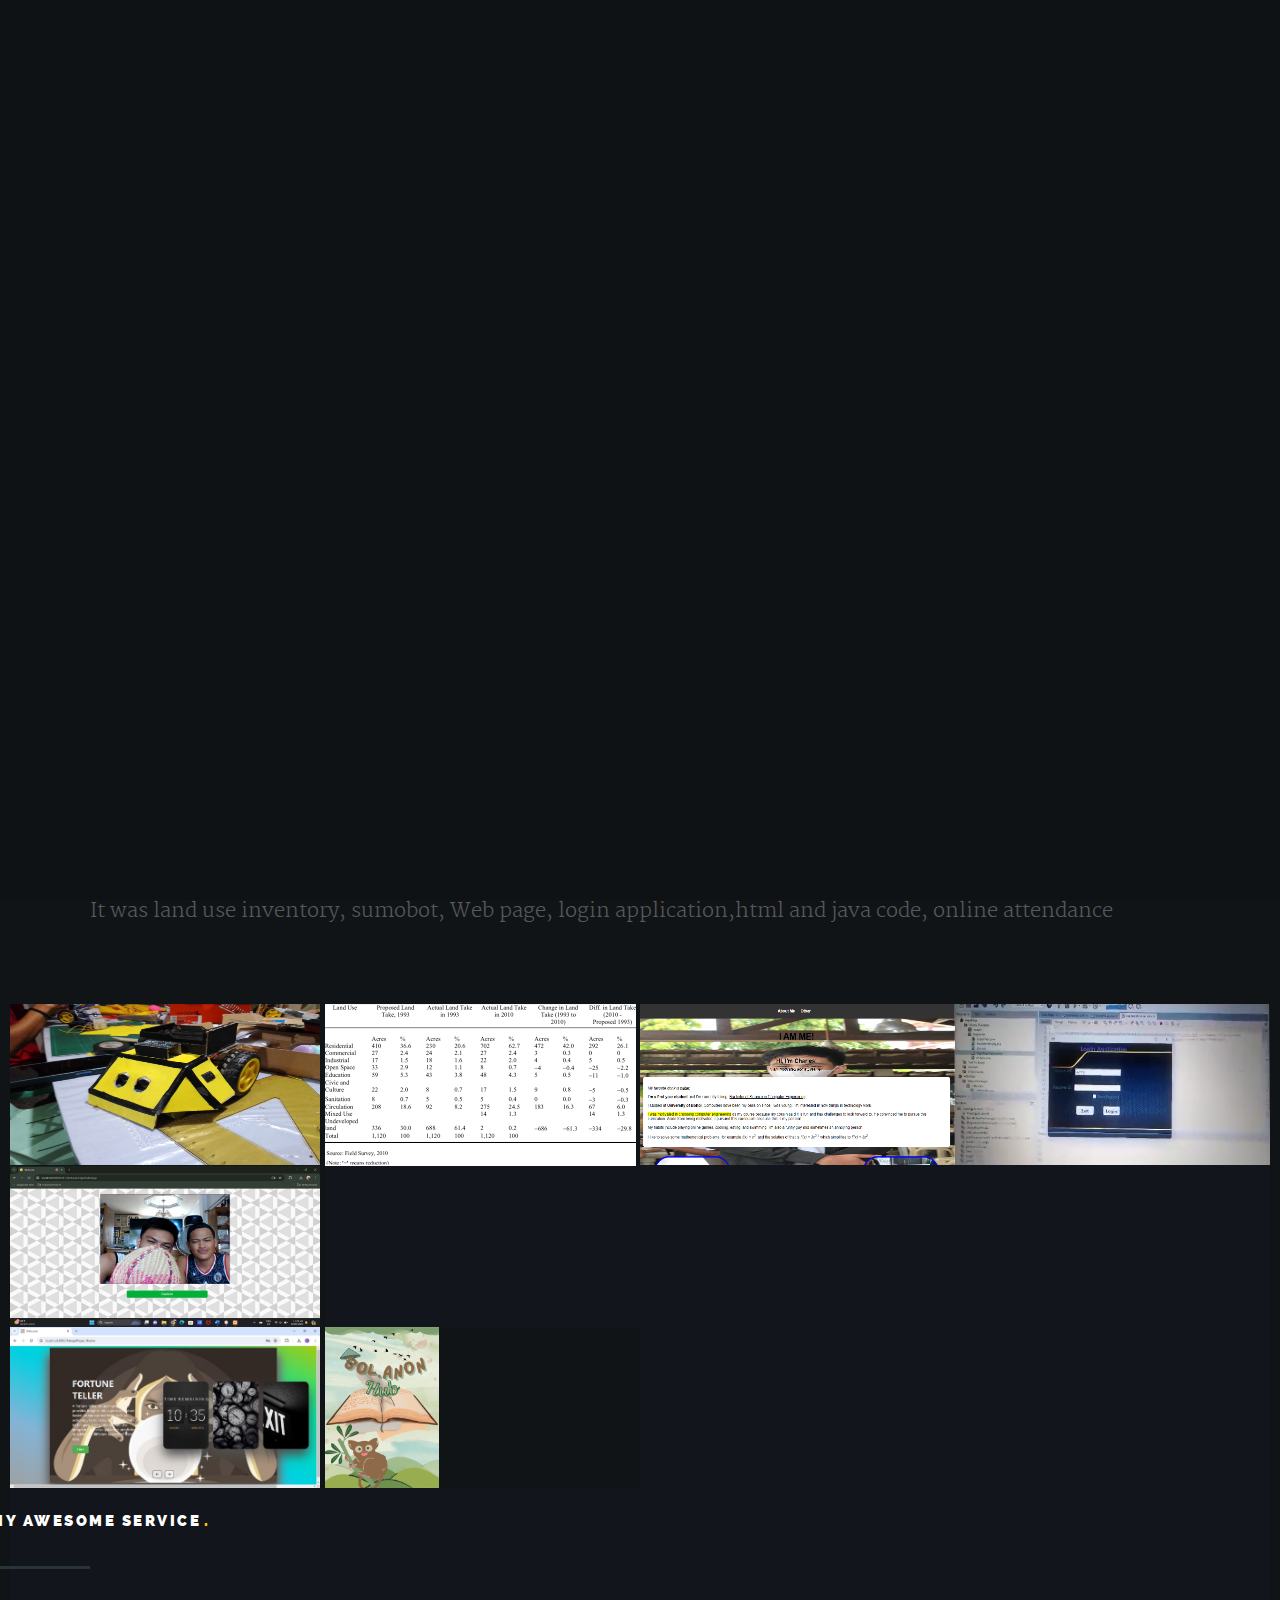
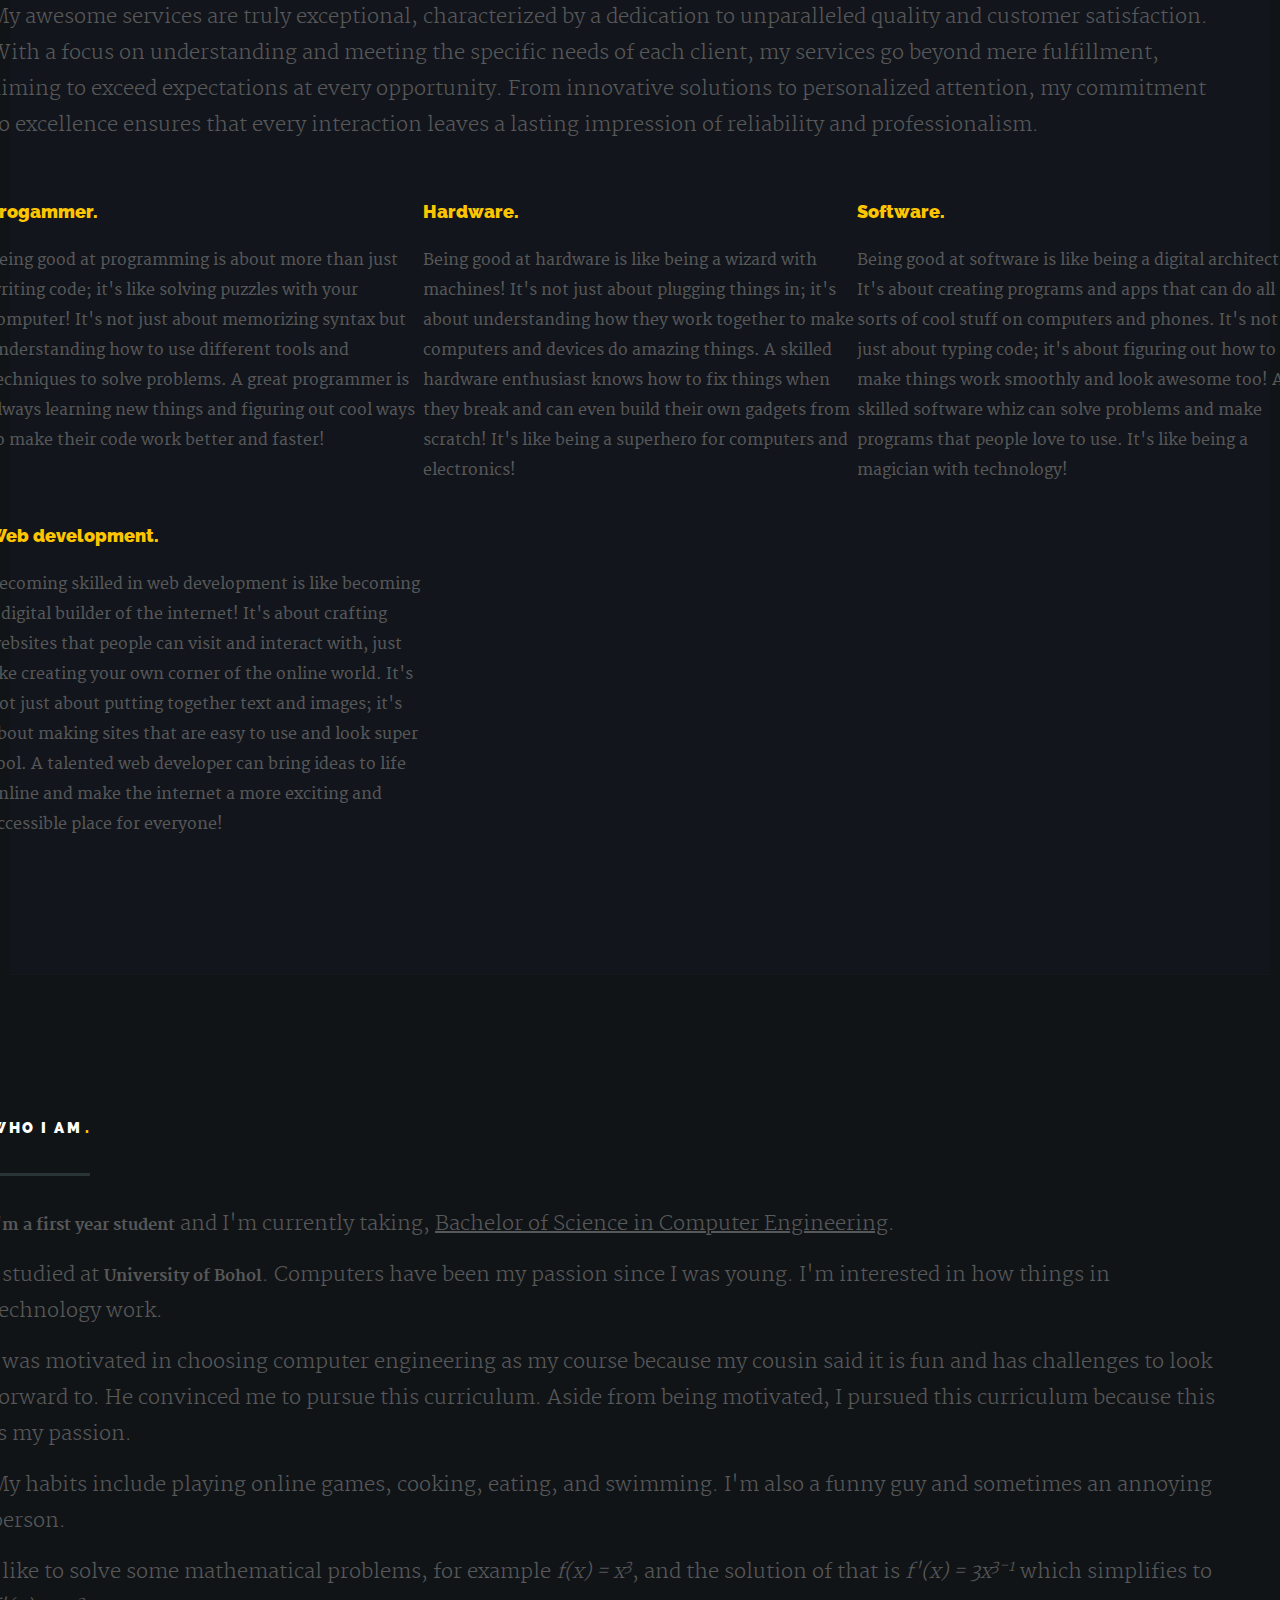
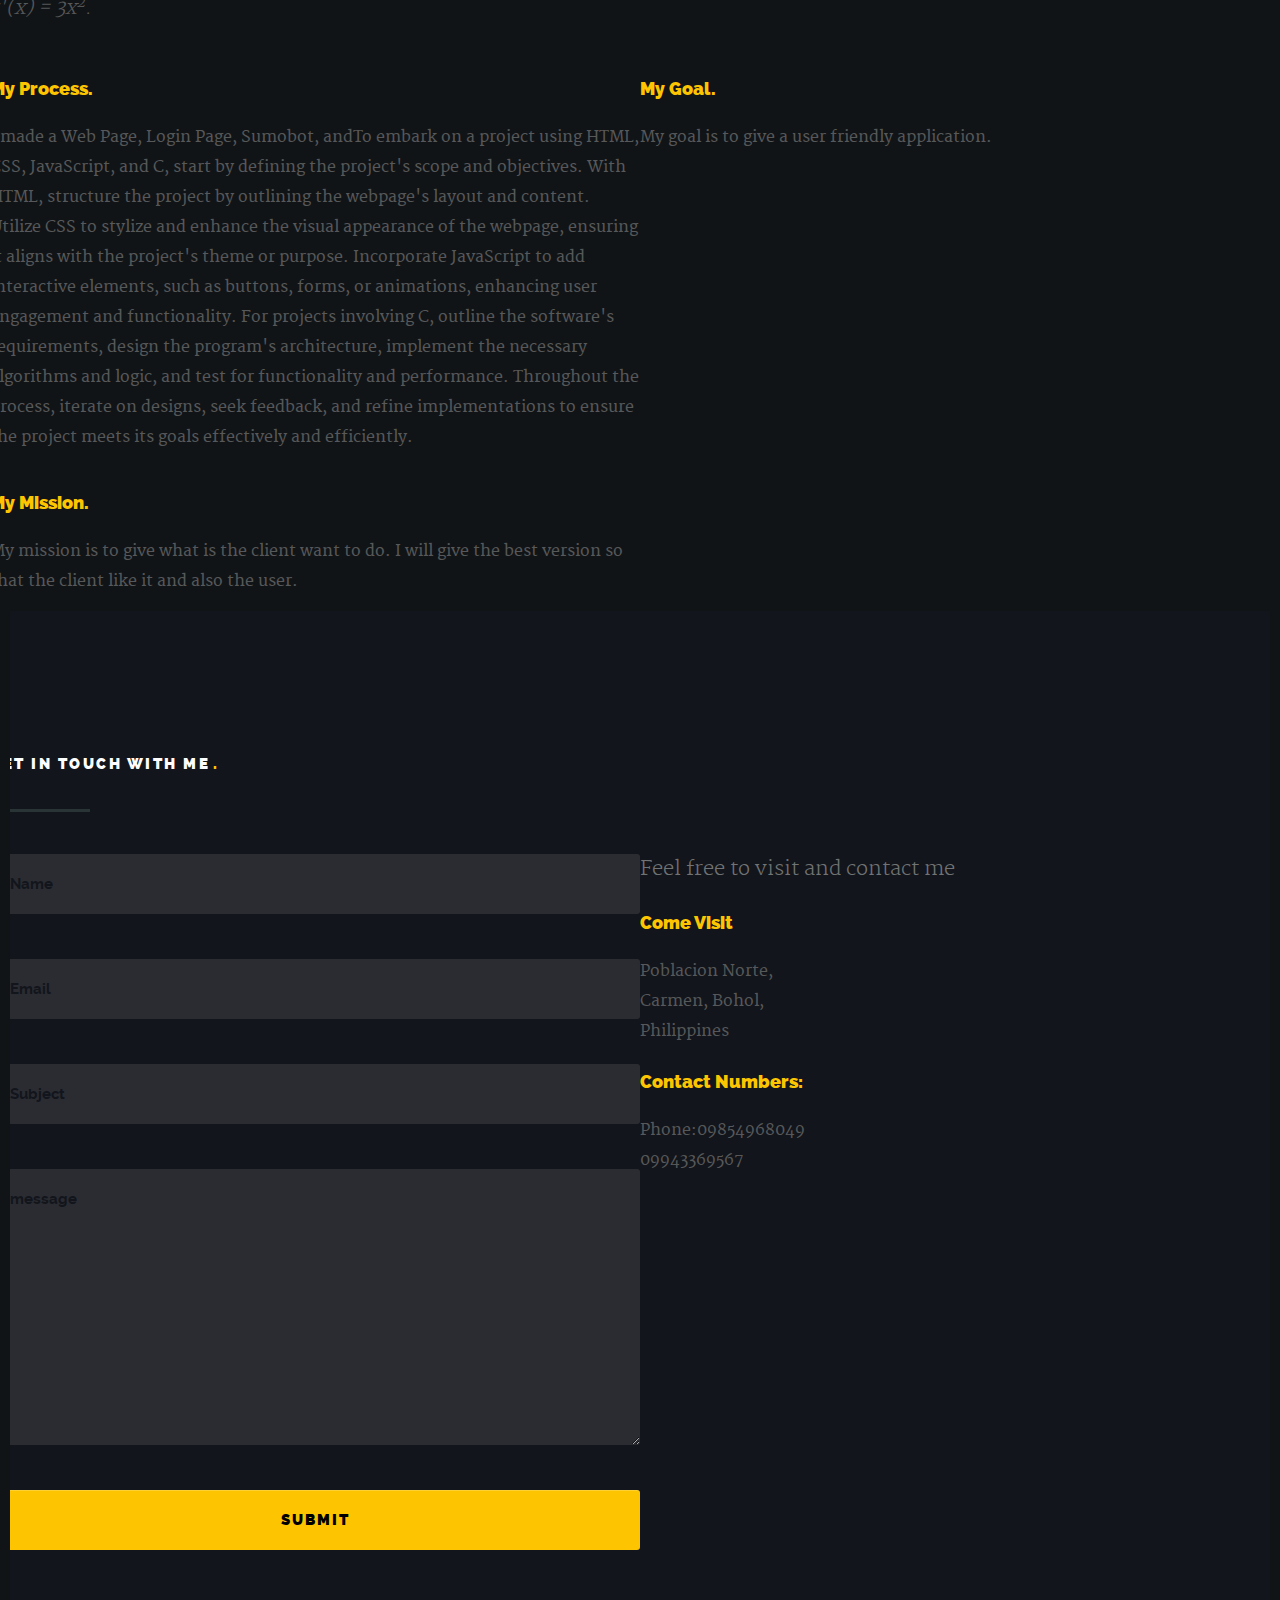
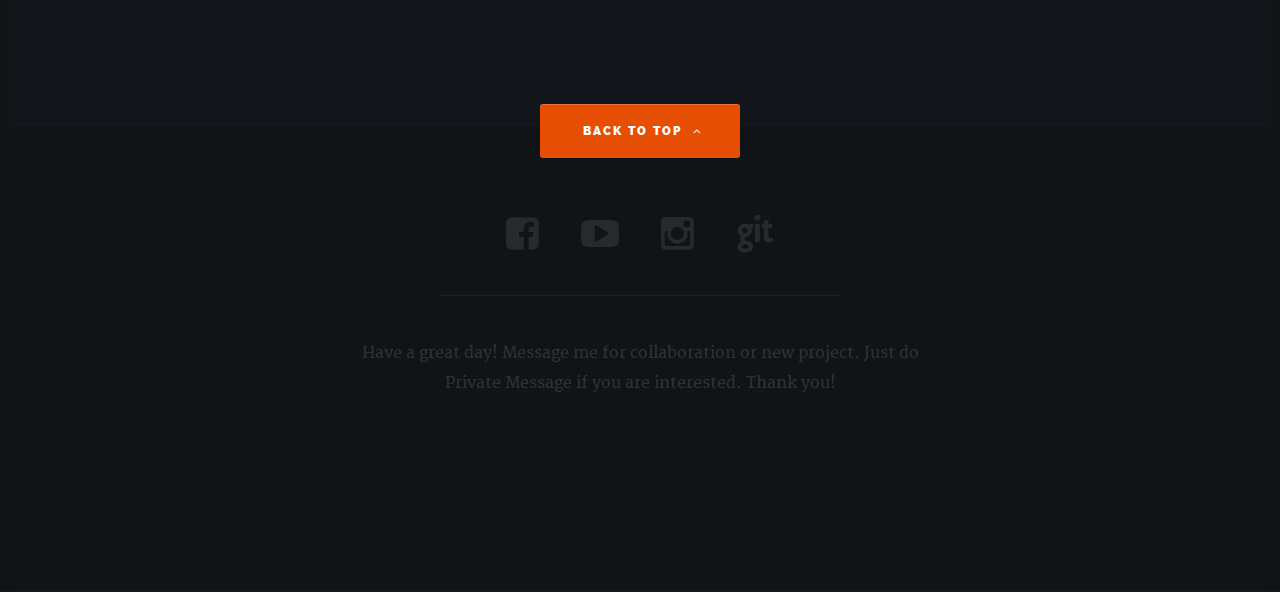
==== commit 9669d583: "commit" ====
--- a/index.html
+++ b/index.html
@@ -250,6 +250,22 @@
                   </a>
                </div>
         		</div>
+				<div class="bgrid folio-item">
+               <div class="item-wrap">
+                  <a href="#modal-07">
+                       
+         <img src="images/portfolio/translator.png" style="height: 161px;"
+                alt="My first Login application">
+                     <div class="overlay">
+                      <div class="portfolio-item-meta">
+          					   <h5>My Bol-anon Dictionary</h5>
+                           <p>Dictionary </p>
+          					</div>
+                     </div>
+                     <div class="link-icon"><i class="fa fa-plus"></i></div>
+                  </a>
+               </div>
+         	</div> <!-- item end -->
          
 
          <!-- modal popup
@@ -366,6 +382,25 @@
 
             <div class="link-box group">
             	<a href="merge.html">Details</a>
+            	<a href="#" class="popup-modal-dismiss">Close</a>         
+            </div>
+
+	      </div>
+		  
+		  <div id="modal-07" class="popup-modal mfp-hide">
+
+		      <div class="media">
+	      		<img src="images/portfolio/translator.png"  alt="Merge" />
+	      	</div>
+
+		      <div class="description-box">
+			      <h4>Bol-anon Dictionary</h4>
+			      <p>This is my dictionary system during my second year.</p>
+               <span class="categories">Bol-anon</span>
+		      </div>
+
+            <div class="link-box group">
+            	<a href="translator.html">Details</a>
             	<a href="#" class="popup-modal-dismiss">Close</a>         
             </div>
 
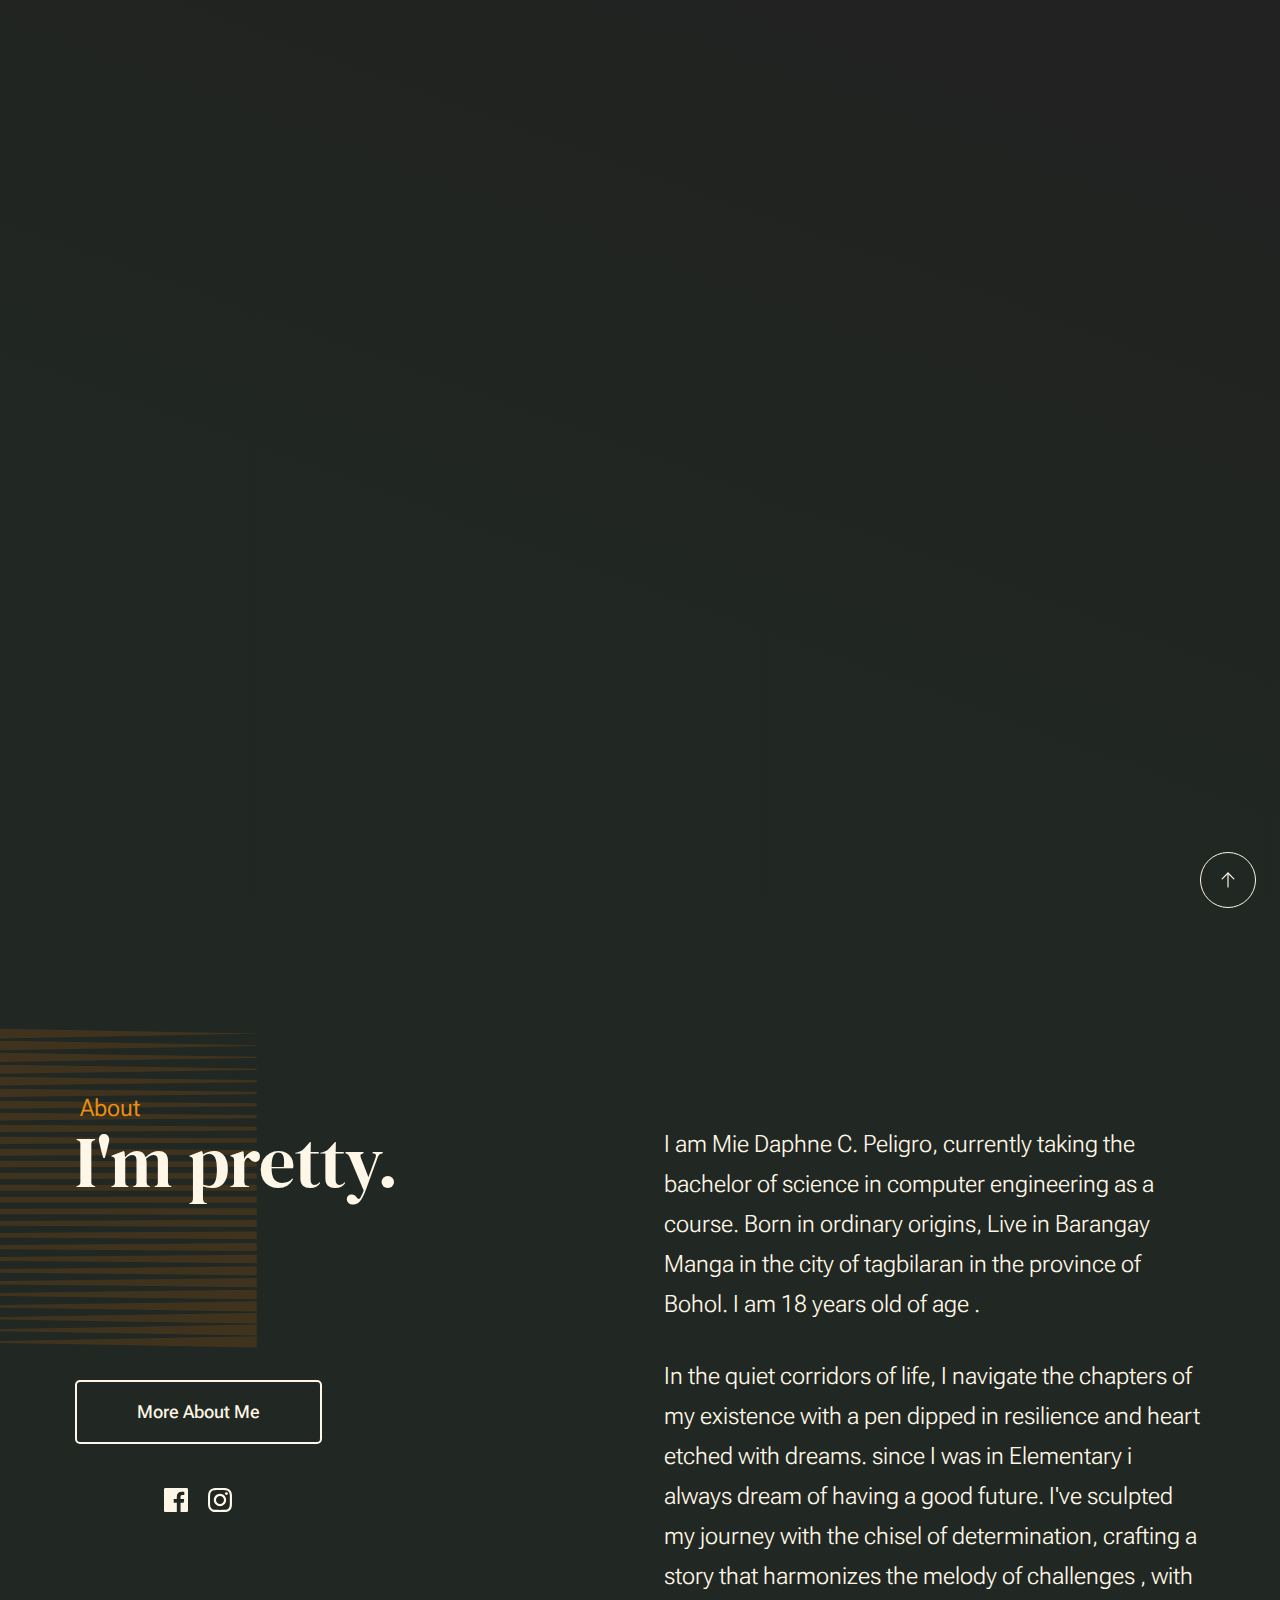
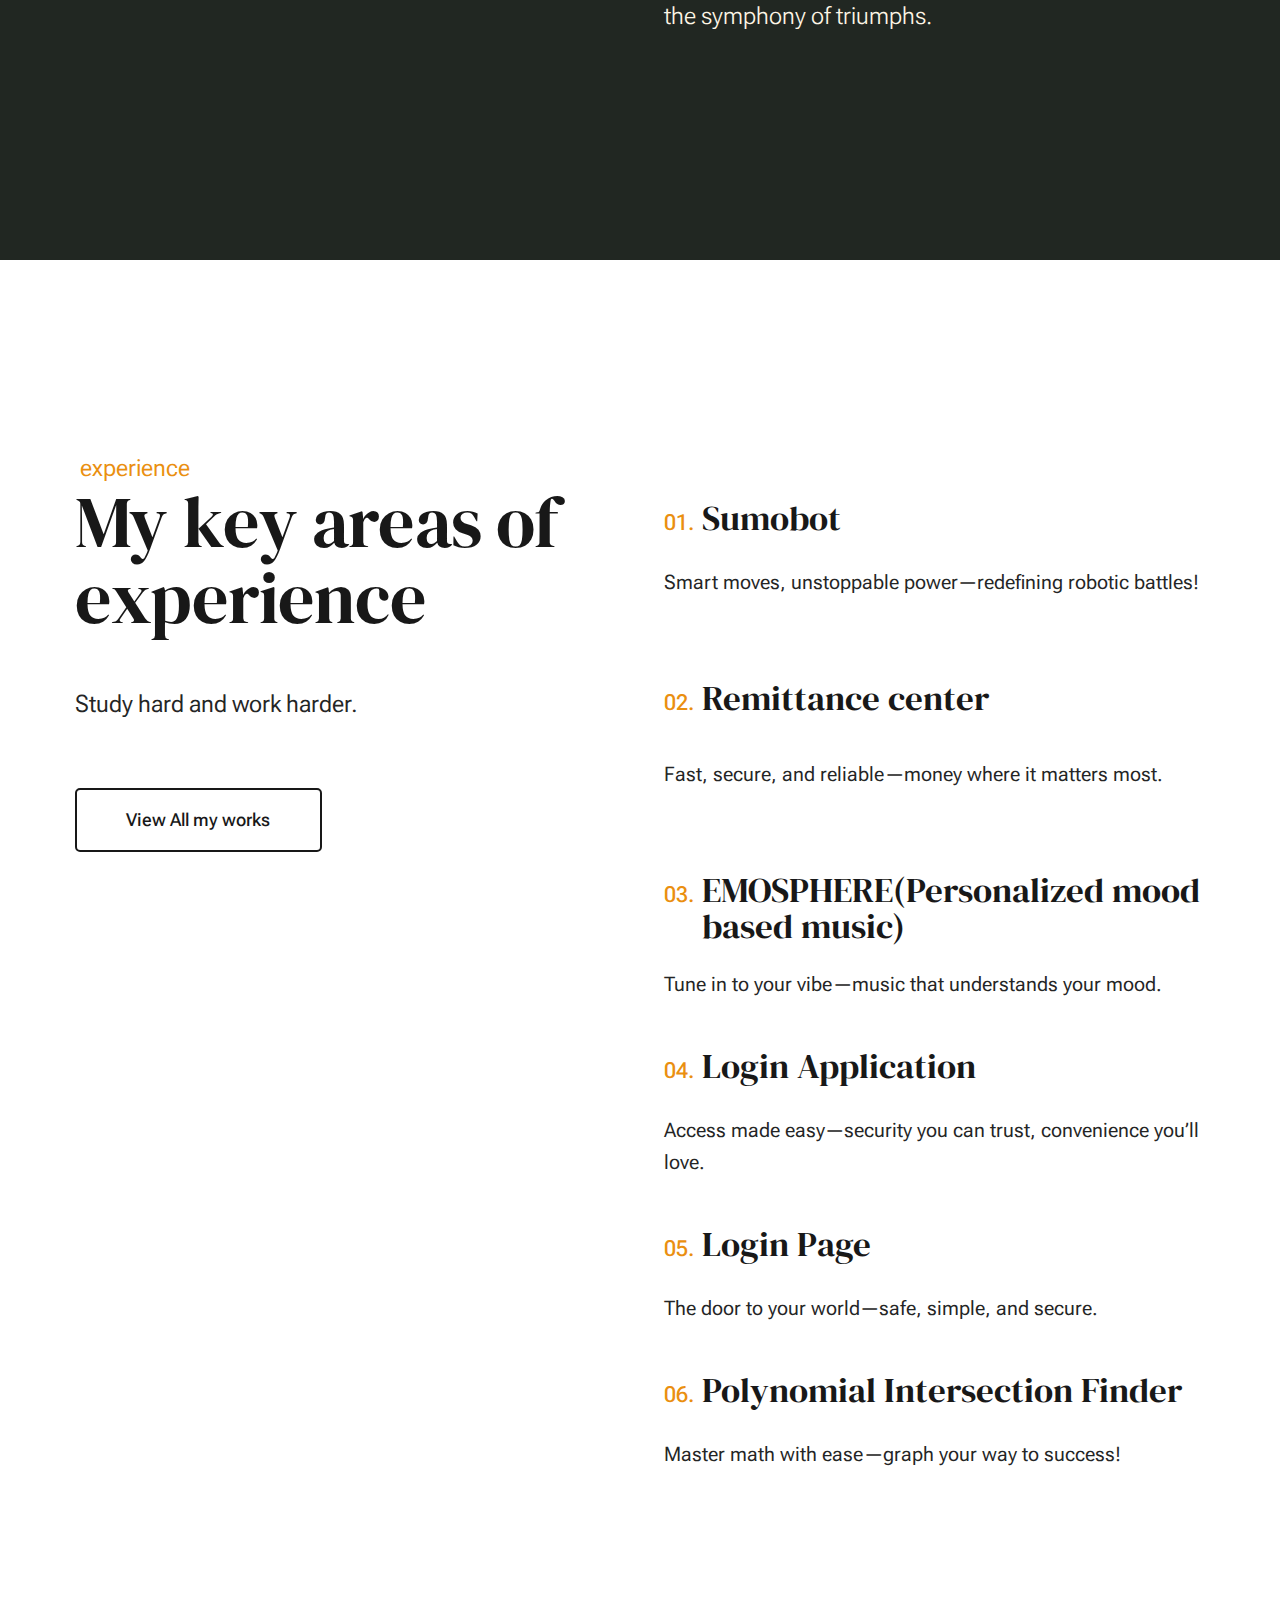
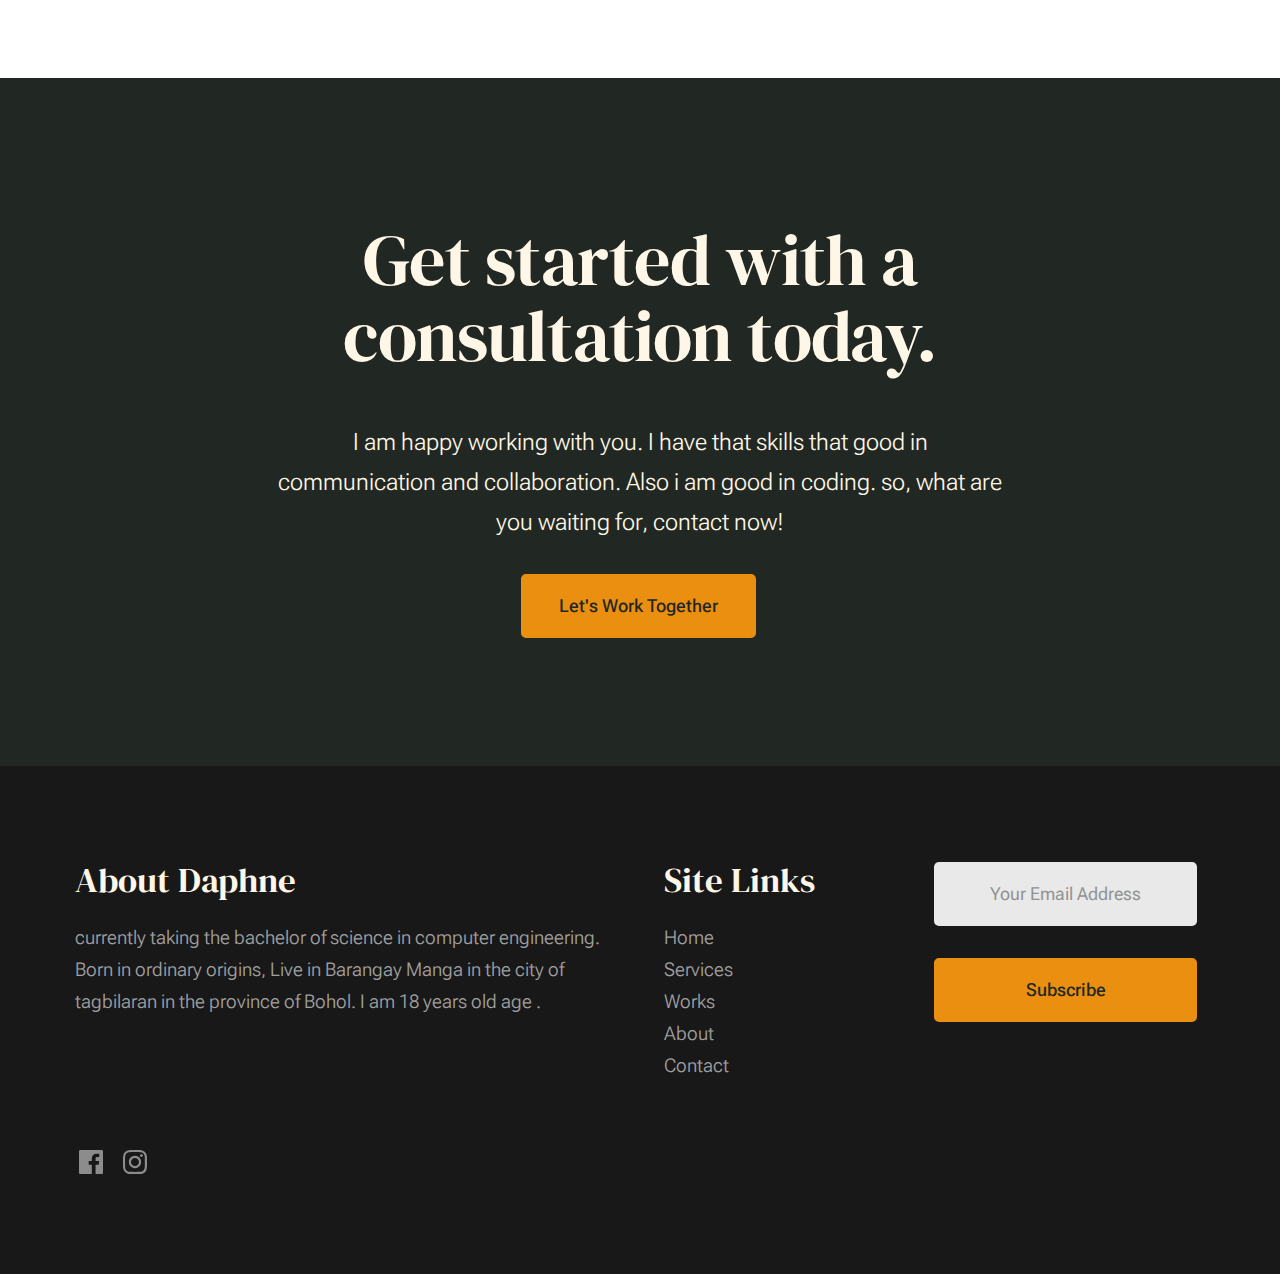
==== commit baa4f6fc: "commit" ====
--- a/index.html
+++ b/index.html
@@ -1,708 +1,409 @@
 <!DOCTYPE html>
-<!--[if IE 8 ]><html class="no-js oldie ie8" lang="en"> <![endif]-->
-<!--[if IE 9 ]><html class="no-js oldie ie9" lang="en"> <![endif]-->
-<!--[if (gte IE 9)|!(IE)]><!--><html class="no-js" lang="en"> <!--<![endif]-->
+<html lang="en" class="no-js" >
 <head>
 
-   <!--- basic page needs
-   ================================================== -->
-   <meta charset="utf-8">
-	<title>Charles Portfolio</title>
-	<meta name="description" content="Online Portfolio">  
-	<meta name="author" content="Charles Dave Morales">
-	
-
-   <!-- mobile specific metas
-   ================================================== -->
-	<meta name="viewport" content="width=device-width, initial-scale=1, maximum-scale=1">
-
- 	<!-- CSS
-   ================================================== -->
-   <link rel="stylesheet" href="css/base.css">
-   <link rel="stylesheet" href="css/vendor.min.css">
-   <link rel="stylesheet" href="css/main.css">     
-
-   <!-- script
-   ================================================== -->
-	<script src="js/modernizr.js"></script>
-
-   <!-- favicons
-	================================================== -->
-	<link rel="shortcut icon" href="C.png" >
+    <!--- basic page needs
+    ================================================== -->
+    <meta charset="utf-8">
+    <meta name="viewport" content="width=device-width, initial-scale=1">
+    <title>Daphne</title>
+
+    <script>
+        document.documentElement.classList.remove('no-js');
+        document.documentElement.classList.add('js');
+    </script>
+
+    <!-- CSS
+    ================================================== -->
+    <link rel="stylesheet" href="css/vendor.css">
+    <link rel="stylesheet" href="css/styles.css">
+
+    <!-- favicons
+    ================================================== -->
+    <link rel="apple-touch-icon" sizes="180x180" href="apple-touch-icon.png">
+    <link rel="icon" type="image/png" sizes="32x32" href="favicon-32x32.png">
+    <link rel="icon" type="image/png" sizes="16x16" href="favicon-16x16.png">
+    <link rel="manifest" href="site.webmanifest">
 
 </head>
 
-<body>
-
-	<!-- header
-   ================================================== -->
-   <header id="main-header">
-
-   	<div class="row">
-
-	      <div class="logo">
-	         <a href="index.html">Charles</a>
-	      </div>
-
-	      <nav id="nav-wrap">         
-	         
-	         <a class="mobile-btn" href="#nav-wrap" title="Show navigation">
-	         	<span class="menu-icon">Menu</span>
-	         </a>
-         	<a class="mobile-btn" href="#" title="Hide navigation">
-         		<span class="menu-icon">Menu</span>
-         	</a>            
-
-	         <ul id="nav" class="nav">
-	            <li><a class="smoothscroll" href="#hero">Home.</a></li>
-		         <li class="current"><a class="smoothscroll" href="#portfolio">Works.</a></li>
-	            <li><a class="smoothscroll" href="#services">Services.</a></li>
-	            <li><a class="smoothscroll" href="#about">About.</a></li>
-	            <li><a class="smoothscroll" href="#contact">Contact.</a></li>
-	         </ul> <!-- end #nav -->
-
-	      </nav> <!-- end #nav-wrap -->
-
-	      <ul class="header-social">
-	        	
-                 <li><a href="https://www.facebook.com/charles.morales.338658?mibextid=ZbWKwL"><i class="fa fa-facebook-square"></i></a></li> 
-               <li><a href="https://youtube.com/@user-nq7ci5zt4f?si=W2Un5_Aj-Dv-R71A"><i class="fa fa-youtube-play"></i></a></li>
-               <li><a href="https://www.instagram.com/charlesdavemorales?igsh=bXFjcTlrbGlycGU1"><i class="fa fa-instagram"></i></a></li>
-	        	<li><a href="https://github.com/charlesdavemorales"><i class="fa fa-git"></i></a></li>
-				
-	      </ul>      
-
-	   </div>
-
-   </header> <!-- end header -->
-
-
-   <!-- homepage hero
-   ================================================== -->
-   <section id="hero">	
-   	  
-		<div class="row hero-content">
-
-			<div class="twelve columns hero-container">
-
-			   <!-- hero-slider start-->
-			   <div id="hero-slider" class="flexslider">
-
-				   <ul class="slides">
-
-					   <!-- slide -->
-					   <li>
-						   <div class="flex-caption">
-								<h1 class="">Hello, Im <span>Charles</span>. I'm Computer Engineering Student
-									At University of Bohol.
-								</h1>	
-									
-								<h3 class="">Come and let's do the proramming together.</h3>				   
-							</div>						
-					   </li>
-
-					   <!-- slide -->
-					   <li>						
-							<div class="flex-caption">
-								<h1 class="">I'm a first year student and I'm currently taking, <u>Bachelor of Science in Computer Engineering.</u></h1>
-
-								<h3 class="">Computers have been my passion since I was young.</h3>			   
-							</div>					
-					   </li>
-
-					   <!-- slide -->
-					   <li>
-						   <div class="flex-caption">
-								<h1 class="">Take a look at some of <a class="smoothscroll" href="#portfolio" title="portfolio" >my works</a> or 
-								<a class="smoothscroll" href="#portfolio" title="Works">Click here </a> to show you my works.</h1>
-
-							   
-							</div>
-					   </li>					              
-
-				   </ul>
-
-			   </div> <!-- end hero-slider -->				   
-
-	      </div> <!-- end twelve columns-->
-
-		</div> <!-- end row -->	
-
-		<div id="more">
-		      <a class="smoothscroll" href="#services">More About Me<i class="fa fa-angle-down"></i></a>
-		</div> 	
-
-   </section> <!-- end homepage hero -->
-
-
-   <!-- portfolio
-   ================================================== -->
-   <section id="portfolio">
-
-      <div class="row section-head">
-
-      	<div class="twelve columns">
-
-      		<h1>My Latest Projects<span>.</span></h1>
-
-	         <hr />               
-
-	         <p> It was land use inventory, sumobot, Web page, login application,html and java code, online attendance </p>
-
-	      </div>
-
-      </div> <!-- end section-head -->
-
-      <div class="row items">
-
-         <!-- portfolio-wrapper -->
-         <div id="portfolio-wrapper" class="bgrid-fourth s-bgrid-third tab-bgrid-half">
-
-            <div class="bgrid folio-item">
-               <div class="item-wrap">
-                  <a href="#modal-01">
-	                  <img src="images/portfolio/sumobot.jpg" style="height: 161px; width: 310px;" alt="SUMOBOT">
-                     <div class="overlay"></div>                       
-                     <div class="portfolio-item-meta">
-     					      <h5>SUMOBOT</h5>
-                        <p>Sumobot</p>
-     					   </div> 
-                     <div class="link-icon"><i class="fa fa-plus"></i></div>
-                  </a>
-               </div>
-        		</div> <!-- item end -->
-
-            <div class="bgrid folio-item">
-               <div class="item-wrap">
-                  <a href="#modal-02">
-                     <img src="images/portfolio/landUse.png" alt="Land Use Inventory">
-                     <div class="overlay">
-                      <div class="portfolio-item-meta">
-          					   <h5>Land Use Inventory</h5>
-                           <p>Inventory</p>
-          					</div>
-                     </div>
-                     <div class="link-icon"><i class="fa fa-plus"></i></div>
-                  </a>
-               </div>
-         	</div> <!-- item end -->
-
-            <div class="bgrid folio-item">
-               <div class="item-wrap">
-                  <a href="#modal-03">
-                     <img src="images/portfolio/Web.png" style="height: 161px;" alt="My first Web Page">                        
-                     <div class="overlay">
-                      <div class="portfolio-item-meta">
-          					   <h5>Web page</h5>
-                           <p>Web Page</p>
-          					</div>
-                     </div>
-                     <div class="link-icon"><i class="fa fa-plus"></i></div>
-                  </a>
-               </div>
-         	</div> <!-- item end -->
-
-            <div class="bgrid folio-item">
-               <div class="item-wrap">
-                  <a href="#modal-04">
-                       
-         <img src="images/portfolio/login.png" style="height: 161px;"
-                alt="My first Login application">
-                     <div class="overlay">
-                      <div class="portfolio-item-meta">
-          					   <h5>Login application</h5>
-                           <p>Login </p>
-          					</div>
-                     </div>
-                     <div class="link-icon"><i class="fa fa-plus"></i></div>
-                  </a>
-               </div>
-         	</div> <!-- item end -->
-			
-			 <div id="portfolio-wrapper" class="bgrid-fourth s-bgrid-third tab-bgrid-half">
-
-            <div class="bgrid folio-item">
-               <div class="item-wrap">
-                  <a href="#modal-05">
-	                  <img src="images/portfolio/2.jpg" style="height: 161px; width: 310px;" alt="Attendance">
-                     <div class="overlay"></div>                       
-                     <div class="portfolio-item-meta">
-     					      <h5>Attendance</h5>
-                        <p>Attendance</p>
-     					   </div> 
-                     <div class="link-icon"><i class="fa fa-plus"></i></div>
-                  </a>
-               </div>
-        		</div>
-				
-				 <div id="portfolio-wrapper" class="bgrid-fourth s-bgrid-third tab-bgrid-half">
-
-            <div class="bgrid folio-item">
-               <div class="item-wrap">
-                  <a href="#modal-06">
-	                  <img src="images/portfolio/9.png" style="height: 161px; width: 310px;" alt="Merge">
-                     <div class="overlay"></div>                       
-                     <div class="portfolio-item-meta">
-     					      <h5>Merge</h5>
-                        <p>Merge</p>
-     					   </div> 
-                     <div class="link-icon"><i class="fa fa-plus"></i></div>
-                  </a>
-               </div>
-        		</div>
-				<div class="bgrid folio-item">
-               <div class="item-wrap">
-                  <a href="#modal-07">
-                       
-         <img src="images/portfolio/translator.png" style="height: 161px;"
-                alt="My first Login application">
-                     <div class="overlay">
-                      <div class="portfolio-item-meta">
-          					   <h5>My Bol-anon Dictionary</h5>
-                           <p>Dictionary </p>
-          					</div>
-                     </div>
-                     <div class="link-icon"><i class="fa fa-plus"></i></div>
-                  </a>
-               </div>
-         	</div> <!-- item end -->
-         
-
-         <!-- modal popup
-	   	========================================================= -->
-         <div id="modal-01" class="popup-modal mfp-hide">
-
-		      <div class="media">
-	      		<img src="images/portfolio/sumobot.jpg"  alt="Sumobot" />
-	      	</div>
-
-		      <div class="description-box">
-			      <h4>Sumobot</h4>
-			      <p>This is my Final project during my first semester of being Computer Engineering Student.</p>
-               <span class="categories">Videography</span>
-		      </div>
-
-            <div class="link-box group">
-            	<a href="https://youtube.com/@user-nq7ci5zt4f?si=W2Un5_Aj-Dv-R71A">Details</a>
-            	<a href="#" class="popup-modal-dismiss">Close</a>         
+
+<body id="top">
+
+    
+    <!-- preloader
+    ================================================== -->
+    <div id="preloader">
+        <div id="loader" class="dots-fade">
+            <div></div>
+            <div></div>
+            <div></div>
+        </div>
+    </div>
+
+
+    <!-- page wrap
+    ================================================== -->
+    <div id="page" class="s-pagewrap ss-home">
+
+
+        <!-- # site header 
+        ================================================== -->
+        <header class="s-header">
+
+            <div class="row s-header__inner width-sixteen-col">
+
+                <div class="s-header__block">
+                    <div class="s-header__logo">
+                        <a class="logo" href="index.html">
+                            <img src="images/logo.png" alt="Homepage">
+                        </a>
+                    </div>
+
+                    <a class="s-header__menu-toggle" href="#0"><span>Menu</span></a>
+                </div> <!-- end s-header__block -->
+
+                <nav class="s-header__nav">
+    
+                    <ul class="s-header__menu-links">
+                        <li><a href="about.html">Daphne</a></li>
+                        <li><a href="services.html">Services</a></li>
+                        <li><a href="blog.html">Works</a></li>
+                        <li><a href="contact.html">Contact</a></li>
+                    </ul> <!-- s-header__menu-links -->
+
+                    <div class="s-header__contact">
+                        <a href="contact.html" class="btn btn--primary s-header__contact-btn">contact me Here</a>                        
+                    </div> <!-- s-header__contact -->
+    
+                </nav> <!-- end s-header__nav -->
+
+            </div> <!-- end s-header__inner -->
+
+        </header> <!-- end s-header -->
+
+
+        <!-- # site main content
+        ================================================== -->
+        <section id="content" class="s-content">
+
+            <!-- intro
+            ----------------------------------------------- -->
+            <section id="intro" class="s-intro">
+
+                <div class="row s-intro__content width-sixteen-col">
+
+                    <div class="column lg-12 s-intro__content-inner grid-block">
+                        
+                        <div class="s-intro__content-text">
+                            <div class="s-intro__content-pretitle text-pretitle">Hello, I'm Daphne</div>
+                            <p class="s-intro__content-title">
+                            I am a College student <br>
+                            at University of Bohol, <br>
+                            I'm currently taking <br>
+                            Bachelor of Science in <br> 
+							Computer Engineering.
+                            </p>
+                        </div> <!-- s-intro__content-text -->
+
+                        <div class="s-intro__content-media"> 
+                            <div class="s-intro__content-media-inner">                               
+                                <img src="images/baw.jpg" srcset="images/baw.jpg 1x, images/baw@2x.jpg 2x" alt="">
+                                <div class="lines">                               
+                                    <span></span>                                  
+                                </div>
+                            </div>
+                        </div> <!-- s-intro__content-media -->                      
+
+                        <div class="s-intro__scroll-down">
+                            <a href="#about" class="smoothscroll">
+                                <div class="scroll-icon">
+                                    <svg xmlns="http://www.w3.org/2000/svg" viewBox="0 0 24 24" width="36" height="36" fill="none" stroke="#97b34a" stroke-width="1" stroke-linecap="round" stroke-linejoin="round">&lt;!--!  Atomicons Free 1.00 by @atisalab License - https://atomicons.com/license/ (Icons: CC BY 4.0) Copyright 2021 Atomicons --&gt;<polyline points="7 13 12 18 17 13"></polyline><line x1="12" y1="18" x2="12" y2="6"></line></svg>
+                                </div>
+                                <span>Scroll for more</span>
+                            </a>
+                        </div> <!-- s-intro__scroll-down -->
+                        
+                    </div> <!-- s-intro__content-inner -->
+
+                </div> <!-- s-intro__content -->
+
+            </section> <!-- end s-intro -->
+
+            <!-- about
+            ----------------------------------------------- -->
+            <section id="about" class="s-about target-section">
+
+                <div class="row s-about__content width-sixteen-col">
+                    <div class="column grid-block grid-section-split">
+
+                        <img src="images/geometric_shape.svg" alt="" class="s-about__content-imgbg">
+
+                        <div class="section-header grid-section-split__header">
+                            <div class="text-pretitle">About</div>                           
+                            <h2 class="text-display-title">
+                            I'm pretty.
+                            </h2>                           
+                        </div> <!-- end section-header -->
+
+                        <div class="s-about__content-main grid-section-split__primary">
+                            <p class="attention-getter">
+                           I am  Mie Daphne C. Peligro, currently taking the bachelor of science in computer engineering 
+						   as a course. Born in ordinary origins, Live in Barangay Manga in the city of tagbilaran in the
+						   province of Bohol. I am 18 years old of age .
+
+                            </p>
+
+                            <p class="attention-getter">
+                           In the quiet corridors of life, I navigate the chapters of my existence with a pen dipped in
+						   resilience and heart etched with dreams. since I was in Elementary i always dream of having a
+						   good future. I've sculpted my journey with the chisel of determination, crafting a story that
+						   harmonizes the melody of challenges , with the symphony of triumphs.
+                            </p>
+
+                            <p class="attention-getter">
+                           
+                            </p>
+                        </div> <!-- end s-about__content-main -->
+
+                        <div class="s-about__content-btn grid-section-split__bottom">
+                            <a href="about.html" class="btn btn--stroke u-fullwidth">More About Me</a>
+
+                            <ul class="s-about__social social-list">
+                                <li>
+                                    <a href="https://www.facebook.com/profile.php?id=100084224676783&mibextid=ZbWKwL">
+                                        <svg xmlns="https://www.facebook.com/profile.php?id=100084224676783&mibextid=ZbWKwL" width="24" height="24" viewBox="0 0 24 24" style="fill:rgba(0, 0, 0, 1);transform:;-ms-filter:"><path d="M20,3H4C3.447,3,3,3.448,3,4v16c0,0.552,0.447,1,1,1h8.615v-6.96h-2.338v-2.725h2.338v-2c0-2.325,1.42-3.592,3.5-3.592 c0.699-0.002,1.399,0.034,2.095,0.107v2.42h-1.435c-1.128,0-1.348,0.538-1.348,1.325v1.735h2.697l-0.35,2.725h-2.348V21H20 c0.553,0,1-0.448,1-1V4C21,3.448,20.553,3,20,3z"></path></svg>
+                                        <span class="u-screen-reader-text">Facebook</span>
+                                    </a>
+                                </li>
+                                
+                                <li>
+                                    <a href="https://www.instagram.com/miedaphnec?igsh=Y203aDNoNmc5cXBj">
+                                        <svg xmlns="http://www.w3.org/2000/svg" width="24" height="24" viewBox="0 0 24 24" style="fill:rgba(0, 0, 0, 1);transform:;-ms-filter:"><path d="M11.999,7.377c-2.554,0-4.623,2.07-4.623,4.623c0,2.554,2.069,4.624,4.623,4.624c2.552,0,4.623-2.07,4.623-4.624 C16.622,9.447,14.551,7.377,11.999,7.377L11.999,7.377z M11.999,15.004c-1.659,0-3.004-1.345-3.004-3.003 c0-1.659,1.345-3.003,3.004-3.003s3.002,1.344,3.002,3.003C15.001,13.659,13.658,15.004,11.999,15.004L11.999,15.004z"></path><circle cx="16.806" cy="7.207" r="1.078"></circle><path d="M20.533,6.111c-0.469-1.209-1.424-2.165-2.633-2.632c-0.699-0.263-1.438-0.404-2.186-0.42 c-0.963-0.042-1.268-0.054-3.71-0.054s-2.755,0-3.71,0.054C7.548,3.074,6.809,3.215,6.11,3.479C4.9,3.946,3.945,4.902,3.477,6.111 c-0.263,0.7-0.404,1.438-0.419,2.186c-0.043,0.962-0.056,1.267-0.056,3.71c0,2.442,0,2.753,0.056,3.71 c0.015,0.748,0.156,1.486,0.419,2.187c0.469,1.208,1.424,2.164,2.634,2.632c0.696,0.272,1.435,0.426,2.185,0.45 c0.963,0.042,1.268,0.055,3.71,0.055s2.755,0,3.71-0.055c0.747-0.015,1.486-0.157,2.186-0.419c1.209-0.469,2.164-1.424,2.633-2.633 c0.263-0.7,0.404-1.438,0.419-2.186c0.043-0.962,0.056-1.267,0.056-3.71s0-2.753-0.056-3.71C20.941,7.57,20.801,6.819,20.533,6.111z M19.315,15.643c-0.007,0.576-0.111,1.147-0.311,1.688c-0.305,0.787-0.926,1.409-1.712,1.711c-0.535,0.199-1.099,0.303-1.67,0.311 c-0.95,0.044-1.218,0.055-3.654,0.055c-2.438,0-2.687,0-3.655-0.055c-0.569-0.007-1.135-0.112-1.669-0.311 c-0.789-0.301-1.414-0.923-1.719-1.711c-0.196-0.534-0.302-1.099-0.311-1.669c-0.043-0.95-0.053-1.218-0.053-3.654 c0-2.437,0-2.686,0.053-3.655c0.007-0.576,0.111-1.146,0.311-1.687c0.305-0.789,0.93-1.41,1.719-1.712 c0.534-0.198,1.1-0.303,1.669-0.311c0.951-0.043,1.218-0.055,3.655-0.055c2.437,0,2.687,0,3.654,0.055 c0.571,0.007,1.135,0.112,1.67,0.311c0.786,0.303,1.407,0.925,1.712,1.712c0.196,0.534,0.302,1.099,0.311,1.669 c0.043,0.951,0.054,1.218,0.054,3.655c0,2.436,0,2.698-0.043,3.654H19.315z"></path></svg>
+                                        <span class="u-screen-reader-text">Instagram</span>
+                                    </a>
+                                </li>
+
+                            </ul> <!-- end s-footer__social -->
+                        </div> <!-- end s-about__content-btn -->
+                    
+                    </div> <!-- content-inner -->
+                </div>
+                
+            </section> <!-- end s-about -->
+
+            <!-- expertise
+            ----------------------------------------------- -->
+            <section id="experience" class="s-expertise">
+
+                <div class="row s-expertise__content width-sixteen-col">
+                    <div class="column xl-12 grid-block grid-section-split">
+
+                        <div class="section-header grid-section-split__header">
+                            <div class="text-pretitle">experience </div>                           
+                            <h2 class="text-display-title">
+                            My key areas of experience
+                            </h2>     
+                            
+                            <p class="lead">
+                            Study hard and work harder.</p>
+                        </div> <!-- end section-header -->
+
+                        <div class="s-expertise__content-main grid-section-split__primary">
+
+                            <div class="grid-list-items list-items show-ctr">
+                                <div class="grid-list-items__item list-items__item">
+                                    <div class="grid-list-items__title list-items__item-header">
+                                        <h3 class="list-items__item-title">Sumobot</h3>
+                                    </div>
+                                    <div class="grid-list-items__text list-items__item-text">
+                                        <p>
+                                      Smart moves, unstoppable power—redefining robotic battles!
+                                        </p>
+                                    </div>
+                                </div> <!-- list-item -->
+                                <div class="grid-list-items__item list-items__item">
+                                    <div class="grid-list-items__title list-items__item-header">
+                                        <h3 class="list-items__item-title">Remittance center <h3>
+                                    </div>
+                                    <div class="grid-list-items__text list-items__item-text">
+                                        <p>
+                                       Fast, secure, and reliable—money where it matters most.
+                                        </p>
+                                    </div>
+                                </div> <!-- list-expertise__item -->
+								 <div class="grid-list-items__item list-items__item">
+                                    <div class="grid-list-items__title list-items__item-header">
+                                        <h3 class="list-items__item-title">EMOSPHERE(Personalized mood based music) <h3>
+                                    </div>
+									 <div class="grid-list-items__text list-items__item-text">
+                                        <p>
+                                       Tune in to your vibe—music that understands your mood.
+                                        </p>
+                                    </div>
+                                </div> <!-- list-expertise__item -->
+                                <div class="grid-list-items__item list-items__item">
+                                    <div class="grid-list-items__title list-items__item-header">
+                                        <h3 class="list-items__item-title">Login Application</h3>
+                                    </div>
+                                    <div class="grid-list-items__text list-items__item-text">
+                                        <p>
+                                       Access made easy—security you can trust, convenience you’ll love.
+                                        </p>
+                                    </div>
+                                </div> <!-- list-expertise__item -->
+                                <div class="grid-list-items__item list-items__item">
+                                    <div class="grid-list-items__title list-items__item-header">
+                                        <h3 class="list-items__item-title">Login Page</h3>
+                                    </div>
+                                    <div class="grid-list-items__text list-items__item-text">
+                                        <p>
+                                       The door to your world—safe, simple, and secure.
+                                        </p>
+                                    </div>
+                                </div> <!-- list-expertise__item -->
+								<div class="grid-list-items__item list-items__item">
+                                    <div class="grid-list-items__title list-items__item-header">
+                                        <h3 class="list-items__item-title">Polynomial Intersection Finder</h3>
+                                    </div>
+                                    <div class="grid-list-items__text list-items__item-text">
+                                        <p>
+                                       Master math with ease—graph your way to success!
+                                        </p>
+                                    </div>
+                                </div> <!-- list-expertise__item -->
+
+                            </div> <!-- grid-list-items -->
+                        </div> <!-- end s-expertise__content-main -->
+
+                        <div class="s-expertise__content-btn grid-section-split__bottom">
+                            <a href="services.html" class="btn btn--stroke u-fullwidth">View All my works</a>
+                        </div> <!-- end s-about__content-btn -->
+
+                    </div> <!-- end grid-block-->
+                </div> <!-- end s-expertise__content -->
+
+            </section> <!-- end s-expertise -->
+
+            <!-- clients
+            ----------------------------------------------- -->
+            
+
+               
+
+                   
+
+                            <div class="swiper-pagination"></div>
+
+                        </div> <!--end testimonials__slider -->                    
+                    
+                    </div> <!-- end column -->
+                </div> <!-- end row -->
+
+
+            </section> <!-- end s-clients -->            
+
+        </section> <!-- s-content-->
+
+        <!-- # cta
+        ================================================== -->
+         <section id="cta" class="s-cta">
+
+            <div class="row row-x-center text-center">
+                <div class="column xl-8 lg-12">
+
+                    <div class="s-cta__content">
+                        <h2 class="text-display-title">
+                        Get started with a consultation today.
+                        </h2>
+                        <p class="lead"> I am happy working with you. I have that skills that good in communication and collaboration. Also i am good in coding. so, what are you waiting for, contact now! 
+                        </p>
+                        <a href="contact.html" class="btn btn--primary">Let's Work Together</a>
+                    </div>
+
+                </div>
             </div>
 
-	      </div><!-- modal-01 end -->
-
-         <div id="modal-02" class="popup-modal mfp-hide">
-
-		      <div class="media">
-	      		<img src="images/portfolio/landUse.png" alt="Land Use Inventory" />
-	      	</div>
-
-		      <div class="description-box">
-			      <h4>land use inventory</h4>
-			      <p>This project aims to save all the data that given. It gives a visualize and graphical draw 
-				  to determine the owner where it located and to visualize the owner the land. The owner can also add 
-					a lot if they have a new lot.</p>
-               <span class="categories"> land use inventory</span>
-		      </div>
-
-            <div class="link-box">            	
-               <a href="landUseInventory.html">Details</a>
-		         <a class="popup-modal-dismiss">Close</a>
+        </section> <!-- end s-cta -->
+
+        <!-- # journal
+        ================================================== -->
+
+
+        <!-- # footer 
+        ================================================== -->
+        <footer class="s-footer">
+            <div class="row s-footer__content">
+                <div class="column xl-6 lg-6 md-12 s-footer__block s-footer__about">                    
+                    <h3>About Daphne</h3>
+                    <p>
+					 currently taking the bachelor of science in computer engineering. 
+					 Born in ordinary origins, Live in Barangay Manga in the city of 
+					 tagbilaran in the province of Bohol. I am 18 years old age .
+                    </p>               
+                </div>                
+                <div class="column xl-3 lg-6 md-12 s-footer__block s-footer__site-links">
+                    <h3>Site Links</h3>
+                    <ul class="link-list">
+                        <li><a href="index.html">Home</a></li>
+                        <li><a href="services.html">Services</a></li>
+                        <li><a href="blog.html">Works</a></li>
+                        <li><a href="about.html">About</a></li>
+                        <li><a href="contact.html">Contact</a></li>
+                        
+                    </ul>
+                </div>
+          
+                    
+
+                    <div class="subscribe-form">
+                        <form id="mc-form" class="mc-form">
+                            <input type="email" name="EMAIL" id="mce-EMAIL" class="u-fullwidth text-center" placeholder="Your Email Address" title="The domain portion of the email address is invalid (the portion after the @)." pattern="^([^\x00-\x20\x22\x28\x29\x2c\x2e\x3a-\x3c\x3e\x40\x5b-\x5d\x7f-\xff]+|\x22([^\x0d\x22\x5c\x80-\xff]|\x5c[\x00-\x7f])*\x22)(\x2e([^\x00-\x20\x22\x28\x29\x2c\x2e\x3a-\x3c\x3e\x40\x5b-\x5d\x7f-\xff]+|\x22([^\x0d\x22\x5c\x80-\xff]|\x5c[\x00-\x7f])*\x22))*\x40([^\x00-\x20\x22\x28\x29\x2c\x2e\x3a-\x3c\x3e\x40\x5b-\x5d\x7f-\xff]+|\x5b([^\x0d\x5b-\x5d\x80-\xff]|\x5c[\x00-\x7f])*\x5d)(\x2e([^\x00-\x20\x22\x28\x29\x2c\x2e\x3a-\x3c\x3e\x40\x5b-\x5d\x7f-\xff]+|\x5b([^\x0d\x5b-\x5d\x80-\xff]|\x5c[\x00-\x7f])*\x5d))*(\.\w{2,})+$" required>
+                            <input type="submit" name="subscribe" value="Subscribe" class="btn btn--primary btn--small u-fullwidth">
+                            <!-- <div style="position: absolute; left: -5000px;" aria-hidden="true"><input type="text" name="b_cdb7b577e41181934ed6a6a44_9a91cfe7b3" tabindex="-1" value=""></div> -->
+                            <div class="mc-status"></div>
+                        </form>
+                    </div>
+                </div>
+            </div>    
+            
+            <div class="row s-footer__bottom">
+                <div class="column xl-6 lg-12">
+                    <ul class="s-footer__social social-list">
+                        <li>
+                            <a href="https://www.facebook.com/profile.php?id=100084224676783&mibextid=ZbWKwL">
+                                <svg xmlns="http://www.w3.org/2000/svg" width="24" height="24" viewBox="0 0 24 24" style="fill:rgba(0, 0, 0, 1);transform:;-ms-filter:"><path d="M20,3H4C3.447,3,3,3.448,3,4v16c0,0.552,0.447,1,1,1h8.615v-6.96h-2.338v-2.725h2.338v-2c0-2.325,1.42-3.592,3.5-3.592 c0.699-0.002,1.399,0.034,2.095,0.107v2.42h-1.435c-1.128,0-1.348,0.538-1.348,1.325v1.735h2.697l-0.35,2.725h-2.348V21H20 c0.553,0,1-0.448,1-1V4C21,3.448,20.553,3,20,3z"></path></svg>
+                                <span class="u-screen-reader-text">Facebook</span>
+                            </a>
+                        </li>
+                        
+                        <li>
+                            <a href="https://www.instagram.com/miedaphnec?igsh=Y203aDNoNmc5cXBj">
+                                <svg xmlns="http://www.w3.org/2000/svg" width="24" height="24" viewBox="0 0 24 24" style="fill:rgba(0, 0, 0, 1);transform:;-ms-filter:"><path d="M11.999,7.377c-2.554,0-4.623,2.07-4.623,4.623c0,2.554,2.069,4.624,4.623,4.624c2.552,0,4.623-2.07,4.623-4.624 C16.622,9.447,14.551,7.377,11.999,7.377L11.999,7.377z M11.999,15.004c-1.659,0-3.004-1.345-3.004-3.003 c0-1.659,1.345-3.003,3.004-3.003s3.002,1.344,3.002,3.003C15.001,13.659,13.658,15.004,11.999,15.004L11.999,15.004z"></path><circle cx="16.806" cy="7.207" r="1.078"></circle><path d="M20.533,6.111c-0.469-1.209-1.424-2.165-2.633-2.632c-0.699-0.263-1.438-0.404-2.186-0.42 c-0.963-0.042-1.268-0.054-3.71-0.054s-2.755,0-3.71,0.054C7.548,3.074,6.809,3.215,6.11,3.479C4.9,3.946,3.945,4.902,3.477,6.111 c-0.263,0.7-0.404,1.438-0.419,2.186c-0.043,0.962-0.056,1.267-0.056,3.71c0,2.442,0,2.753,0.056,3.71 c0.015,0.748,0.156,1.486,0.419,2.187c0.469,1.208,1.424,2.164,2.634,2.632c0.696,0.272,1.435,0.426,2.185,0.45 c0.963,0.042,1.268,0.055,3.71,0.055s2.755,0,3.71-0.055c0.747-0.015,1.486-0.157,2.186-0.419c1.209-0.469,2.164-1.424,2.633-2.633 c0.263-0.7,0.404-1.438,0.419-2.186c0.043-0.962,0.056-1.267,0.056-3.71s0-2.753-0.056-3.71C20.941,7.57,20.801,6.819,20.533,6.111z M19.315,15.643c-0.007,0.576-0.111,1.147-0.311,1.688c-0.305,0.787-0.926,1.409-1.712,1.711c-0.535,0.199-1.099,0.303-1.67,0.311 c-0.95,0.044-1.218,0.055-3.654,0.055c-2.438,0-2.687,0-3.655-0.055c-0.569-0.007-1.135-0.112-1.669-0.311 c-0.789-0.301-1.414-0.923-1.719-1.711c-0.196-0.534-0.302-1.099-0.311-1.669c-0.043-0.95-0.053-1.218-0.053-3.654 c0-2.437,0-2.686,0.053-3.655c0.007-0.576,0.111-1.146,0.311-1.687c0.305-0.789,0.93-1.41,1.719-1.712 c0.534-0.198,1.1-0.303,1.669-0.311c0.951-0.043,1.218-0.055,3.655-0.055c2.437,0,2.687,0,3.654,0.055 c0.571,0.007,1.135,0.112,1.67,0.311c0.786,0.303,1.407,0.925,1.712,1.712c0.196,0.534,0.302,1.099,0.311,1.669 c0.043,0.951,0.054,1.218,0.054,3.655c0,2.436,0,2.698-0.043,3.654H19.315z"></path></svg>
+                                <span class="u-screen-reader-text">Instagram</span>
+                            </a>
+                        </li>
+                        
+                    </ul> <!-- end s-footer__social -->
+                </div>
+                
+                </div>
+
+                <div class="ss-go-top">
+                    <a class="smoothscroll" title="Back to Top" href="#top">
+                        <svg xmlns="http://www.w3.org/2000/svg" viewBox="0 0 24 24" width="36" height="36" fill="none" stroke="#ffffff" stroke-width="1" stroke-linecap="round" stroke-linejoin="round">&lt;!--!  Atomicons Free 1.00 by @atisalab License - https://atomicons.com/license/ (Icons: CC BY 4.0) Copyright 2021 Atomicons --&gt;<polyline points="17 11 12 6 7 11"></polyline><line x1="12" y1="18" x2="12" y2="6"></line></svg>
+                    </a>
+                </div> <!-- end ss-go-top -->
             </div>
-
-	      </div><!-- modal-02 end -->
-
-         <div id="modal-03" class="popup-modal mfp-hide">
-
-		      <div class="media">
-	      		<img src="images/portfolio/Web.png" alt="My First Web Page" />
-	      	</div>
-
-		      <div class="description-box">
-			      <h4>Web Page</h4>
-			      <p>This is my first try to make a web page during my first year student.</p>
-               <span class="categories">Web Page</span>
-		      </div>
-
-            <div class="link-box">
-               <a href="trial.html">Details</a>
-		         <a href="#" class="popup-modal-dismiss">Close</a>
-            </div>
-
-	      </div><!-- modal-03 end -->
-
-			<div id="modal-04" class="popup-modal mfp-hide">
-
-		      <div class="media">
-	      		<img src="images/portfolio/login.png" alt="Login Page" />
-	      	</div>
-
-		      <div class="description-box">
-			      <h4>Login Page</h4>
-			      <p>This is my prelim project during my first year. My first try to make a login page. This login Page
-				  you have 3 choice if you successfully entered the page, which is calcualtor for addition and subtraction,
-				  identify if you and your partner is meant to be or not, and exit.</p>
-               <span class="categories">Login Page</span>
-		      </div>
-
-            <div class="link-box">
-               <a href="login.html">Details</a>
-		         <a href="#" class="popup-modal-dismiss">Close</a>
-            </div>
-
-	      </div><!-- modal-04 end -->
-		  <div id="modal-05" class="popup-modal mfp-hide">
-
-		      <div class="media">
-	      		<img src="images/portfolio/2.jpg"  alt="Attendance" />
-	      	</div>
-
-		      <div class="description-box">
-			      <h4>Attendance</h4>
-			      <p>This is my Final project during my Second semester of being Computer Engineering Student.</p>
-               <span class="categories">Attendance</span>
-		      </div>
-
-            <div class="link-box group">
-            	<a href="attendance.html">Details</a>
-            	<a href="#" class="popup-modal-dismiss">Close</a>         
-            </div>
-
-	      </div>
-
-	     	 <div id="modal-06" class="popup-modal mfp-hide">
-
-		      <div class="media">
-	      		<img src="images/portfolio/9.png"  alt="Merge" />
-	      	</div>
-
-		      <div class="description-box">
-			      <h4>MergeProject</h4>
-			      <p>This is my Final project during my Second semester of being Computer Engineering Student.</p>
-               <span class="categories">Merge project</span>
-		      </div>
-
-            <div class="link-box group">
-            	<a href="merge.html">Details</a>
-            	<a href="#" class="popup-modal-dismiss">Close</a>         
-            </div>
-
-	      </div>
-		  
-		  <div id="modal-07" class="popup-modal mfp-hide">
-
-		      <div class="media">
-	      		<img src="images/portfolio/translator.png"  alt="Merge" />
-	      	</div>
-
-		      <div class="description-box">
-			      <h4>Bol-anon Dictionary</h4>
-			      <p>This is my dictionary system during my second year.</p>
-               <span class="categories">Bol-anon</span>
-		      </div>
-
-            <div class="link-box group">
-            	<a href="translator.html">Details</a>
-            	<a href="#" class="popup-modal-dismiss">Close</a>         
-            </div>
-
-	      </div>
-
-		      
-
-
-   <!-- Services Section
-   ================================================== -->
-   <section id="services">
-
-   	<div class="row section-head">
-
-      	<div class="twelve columns">
-
-      		<h1>My awesome service<span>.</span></h1>
-
-	         <hr />      	         
-
-	         <p>My awesome services are truly exceptional, characterized by a dedication to unparalleled quality and customer satisfaction.
-			 With a focus on understanding and meeting the specific needs of each client, my services go beyond mere fulfillment, aiming to
-			 exceed expectations at every opportunity. From innovative solutions to personalized attention, my commitment to excellence 
-			 ensures that every interaction leaves a lasting impression of reliability and professionalism.
-	         </p>
-
-	      </div>
-
-      </div> <!-- end section-head -->
-
-      <div class="row mobile-no-padding">      	
-
-	      <div class="service-list bgrid-third s-bgrid-half tab-bgrid-whole group">
-
-	      	<div class="bgrid">	               
-
-	            <h3>Progammer.</h3>
-
-	            <div class="service-content">	                  
-		            <p>Being good at programming is about more than just writing code; it's like solving puzzles with your computer! 
-					It's not just about memorizing syntax but understanding how to use different tools and techniques to solve problems.
-					A great programmer is always learning new things and figuring out cool ways to make their code work better and faster!
-	         		</p> 
-	         	</div>  
-
-				</div> <!-- end bgrid -->
-
-				<div class="bgrid">	              
-
-	            <h3>Hardware.</h3>                  
-
-	            <div class="service-content">	                  
-		            <p>Being good at hardware is like being a wizard with machines! It's not just about plugging things in; it's about 
-					understanding how they work together to make computers and devices do amazing things. A skilled hardware enthusiast
-					knows how to fix things when they break and can even build their own gadgets from scratch! It's like being a superhero 
-					for computers and electronics!
-	         		</p> 
-	            </div>	              
-
-			   </div> <!-- end bgrid -->
-
-			   <div class="bgrid">	              
-
-	            <h3>Software.</h3>
-
-	            <div class="service-content">		                  
-		            <p>Being good at software is like being a digital architect! It's about creating programs and apps that can do all sorts 
-					of cool stuff on computers and phones. It's not just about typing code; it's about figuring out how to make things work 
-					smoothly and look awesome too! A skilled software whiz can solve problems and make programs that people love to use. It's
-					like being a magician with technology!
-	        			</p> 
-	            </div> 	               
-
-			   </div> <!-- end bgrid -->
-
-				<div class="bgrid">	              
-	                  
-	            <h3>Web development.</h3> 
-
-	            <div class="service-content">	                  
-		            <p>Becoming skilled in web development is like becoming a digital builder of the internet! It's about crafting websites
-					that people can visit and interact with, just like creating your own corner of the online world. It's not just about putting
-					together text and images; it's about making sites that are easy to use and look super cool. A talented web developer can 
-					bring ideas to life online and make the internet a more exciting and accessible place for everyone!
-	         		</p> 
-	            </div>                
-
-				</div> <!-- end bgrid -->
-
-			  
-			
-	      </div> <!-- end service-list -->	      
-
-      </div> <!-- end row -->      
-
-   </section> <!-- end services -->
-
-
-   <!-- About Section
-   ================================================== -->
-   <section id="about">
-
-   	<div class="row section-head">
-
-      	<div class="twelve columns">
-
-      		<h1>Who I am<span>.</span></h1>
-
-	         <hr />     	    
-
-	         <p><strong>I'm a first year student</strong> and I'm currently taking, <u>Bachelor of Science in Computer Engineering</u>.</p>
-                <p>I studied at <b>University of Bohol</b>. Computers have been my passion since I was young. I'm interested in how things in technology work.</p>
-                <p>I was motivated in choosing computer engineering as my course because my cousin said it is fun and has challenges to look forward to. He convinced me to pursue this curriculum. Aside from being motivated, I pursued this curriculum because this is my passion.</p>
-                <p>My habits include playing online games, cooking, eating, and swimming. I'm also a funny guy and sometimes an annoying person.</p>
-                <p>I like to solve some mathematical problems, for example <var>f(x) = x<sup>3</sup></var>, and the solution of that is <var>f'(x) = 3x<sup>3-1</sup></var> which simplifies to <var>f'(x) = 3x<sup>2</sup></var>.</p>
             
-
-	      </div> <!-- end section-head -->
-
-      </div>
-
-      <div class="row mobile-no-padding">       	
-
-      	<div class="process bgrid-half tab-bgrid-whole group">
-
-      		<div class="bgrid">
-
-			      <h3>My Process.</h3>	
-
-			      <p>I made a Web Page, Login Page, Sumobot, andTo embark on a project using HTML, CSS, JavaScript, and C, start by defining
-				  the project's scope and objectives. With HTML, structure the project by outlining the webpage's layout and content. Utilize 
-				  CSS to stylize and enhance the visual appearance of the webpage, ensuring it aligns with the project's theme or purpose. 
-				  Incorporate JavaScript to add interactive elements, such as buttons, forms, or animations, enhancing user engagement and 
-				  functionality. For projects involving C, outline the software's requirements, design the program's architecture, implement 
-				  the necessary algorithms and logic, and test for functionality and performance. Throughout the process, iterate on designs,
-				  seek feedback, and refine implementations to ensure the project meets its goals effectively and efficiently. </p>
-
-		   	</div>
-
-
-		      <div class="bgrid">
-
-			     	<h3>My Goal.</h3>	
-
-			     	<p>My goal is to give a user friendly application.</p>
-
-		      </div>
-
-		      <div class="bgrid">
-
-			      <h3>My Mission.</h3>
-
-			      <p>My mission is to give what is the client want to do. I will give the best version so that the client like it and also the user.</p>	
-
-		      </div>
-
-      	</div> <!-- end process -->      	
-
-     	</div> <!-- end row -->
-
-
- 
-     
-
-      
-
-   <!-- contact
-   ================================================== -->
-   <section id="contact">
-
-   	<div class="row section-head">
-
-   		<div class="twelve columns">
-
-	         <h1>Get In Touch With Me<span>.</span></h1>
-
-	         <hr />	        
-
-	      </div>
-
-      </div> <!-- end section-head -->
-
-      <div class="row">
-      	
-      	<div id="contact-form" class="six columns tab-whole left">
-
-            <!-- form -->
-            <form name="contactForm" id="contactForm" method="post" action=""  >
-      			<fieldset>
-
-                  <div class="group">
- 						   <input name="contactName" type="text" id="contactName" placeholder="Name" value="" minLength="2" required />
-                  </div>
-                  <div>
-	      			   <input name="contactEmail" type="email" id="contactEmail" placeholder="Email" value="" required />
-	               </div>
-                  <div>
-	     				   <input name="contactSubject" type="text" id="contactSubject" placeholder="Subject"  value="" />
-	               </div>                       
-                  <div>
-	                 	<textarea name="contactMessage"  id="contactMessage" placeholder="message" rows="10" cols="50" required ></textarea>
-	               </div>                      
-                  <div>
-                     <button class="submitform">Submit</button>
-                     <div id="submit-loader">
-                        <div class="text-loader">Sending...</div>                             
-       				      <div class="s-loader">
-								  	<div class="bounce1"></div>
-								  	<div class="bounce2"></div>
-								  	<div class="bounce3"></div>
-								</div>
-							</div>
-                  </div>
-
-      			</fieldset>
-      		</form> <!-- Form End -->
-
-            <!-- contact-warning -->
-            <div id="message-warning"></div>
-            <!-- contact-success -->
-      		<div id="message-success">
-               <i class="icon-ok"></i>Your message was sent, thank you!<br />
-      		</div>
-
-         </div>
-
-         <div class="six columns tab-whole right">
-
-            <p class="lead">Feel free to visit and contact me
-
-	         <h3 class="address">Come Visit</h3>
-
-	         <p>
-            Poblacion Norte,<br>
-            Carmen, Bohol,<br>
-             Philippines
-            </p>
-
-            <h3>Contact Numbers:</h3>
-			   <p>Phone:09854968049<br>
-						09943369567
-			   </p>
-               	
-         </div>     	
-
-      </div> <!-- end row -->     
-
-   </section>  <!-- end contact -->
-
-
-   <!-- Footer
-   ================================================== -->
-   <footer>
-
-      <div class="row">  
-
-      	<div class="twelve columns content group">
-      		
-				<ul class="social-links">
-               <li><a href="https://www.facebook.com/charles.morales.338658?mibextid=ZbWKwL"><i class="fa fa-facebook-square"></i></a></li>              
-               <li><a href="https://youtube.com/@user-nq7ci5zt4f?si=W2Un5_Aj-Dv-R71A"><i class="fa fa-youtube-play"></i></a></li>
-               <li><a href="https://www.instagram.com/charlesdavemorales?igsh=bXFjcTlrbGlycGU1"><i class="fa fa-instagram"></i></a></li>
-	        	<li><a href="https://github.com/charlesdavemorales"><i class="fa fa-git"></i></a></li>
-               
-            </ul>
-
-            <hr />
-
-          <div class="info">
-	            <p>Have a great day! Message me for collaboration or new project. Just do Private Message if you are interested. Thank you!
-	            </p>	        
-
-	         </div>
-
-      	</div>           
-
-        
-
-         <div id="go-top">
-            <a class="smoothscroll" title="Back to Top" href="#hero">Back to Top<i class="fa fa-angle-up"></i></a>
-         </div>
-
-      </div> <!-- end row -->
-
-   </footer> <!-- end footer -->
-
-   <div id="preloader"> 
-    	<div id="loader"></div>
-   </div> 
-
-   <!-- Java Script
-   ================================================== --> 
-   <script src="js/jquery-1.11.3.min.js"></script>
-   <script src="js/jquery-migrate-1.2.1.min.js"></script>
-   <script src="js/jquery.flexslider-min.js"></script>
-   <script src="js/jquery.waypoints.min.js"></script>
-   <script src="js/jquery.validate.min.js"></script>
-   <script src="js/jquery.fittext.js"></script>
-   <script src="js/jquery.placeholder.min.js"></script>
-   <script src="js/jquery.magnific-popup.min.js"></script>  
-   <script src="js/main.js"></script>
+        </footer> <!-- end s-footer -->
+
+    </div> <!-- end page-wrap -->
+
+    <!-- Java Script
+    ================================================== -->
+    <script src="js/plugins.js"></script>
+    <script src="js/main.js"></script>
 
 </body>
-
 </html>--- a/css/vendor.css
+++ b/css/vendor.css
@@ -0,0 +1,776 @@
+/* ===================================================================
+ * Monica Third-party Stylesheets
+ * Template Ver. 1.0.0
+ * 12-13-2022
+ * -------------------------------------------------------------------
+ *
+ * TOC:
+ * # PrismJS
+ * # Swiper
+ *
+ * ------------------------------------------------------------------- */
+
+
+/* ===================================================================
+ * # PrismJS 1.20.0
+ *   https://prismjs.com/download.html#themes=prism-okaidia&languages=markup+css+clike+javascript+markup-templating+php 
+ *   
+ *   okaidia theme for JavaScript, CSS and HTML
+ *   Loosely based on Monokai textmate theme by http://www.monokai.nl/
+ *   @author ocodia
+ * ------------------------------------------------------------------- */
+code[class*=language-],
+pre[class*=language-] {
+  color          : #f8f8f2;
+  background     : none;
+  text-shadow    : 0 1px rgba(0, 0, 0, 0.3);
+  font-family    : var(--font-mono);
+  font-size      : calc(var(--text-size) * 0.9444);
+  text-align     : left;
+  white-space    : pre;
+  word-spacing   : normal;
+  word-break     : normal;
+  word-wrap      : normal;
+  line-height    : var(--vspace-1);
+  -moz-tab-size  : 4;
+  -o-tab-size    : 4;
+  tab-size       : 4;
+  -webkit-hyphens: none;
+  -ms-hyphens    : none;
+  hyphens        : none;
+}
+
+/* Code blocks */
+pre[class*=language-] {
+  padding : var(--vspace-0_5) 0 var(--vspace-1);
+  margin  : var(--vspace-1) 0;
+  overflow: auto;
+}
+
+:not(pre)>code[class*=language-],
+pre[class*=language-] {
+  background: #272822;
+}
+
+/* Inline code */
+:not(pre)>code[class*=language-] {
+  padding    : 0.1em;
+  white-space: normal;
+}
+
+.token.comment,
+.token.prolog,
+.token.doctype,
+.token.cdata {
+  color: slategray;
+}
+
+.token.punctuation {
+  color: #f8f8f2;
+}
+
+.token.namespace {
+  opacity: 0.7;
+}
+
+.token.property,
+.token.tag,
+.token.constant,
+.token.symbol,
+.token.deleted {
+  color: #f92672;
+}
+
+.token.boolean,
+.token.number {
+  color: #ae81ff;
+}
+
+.token.selector,
+.token.attr-name,
+.token.string,
+.token.char,
+.token.builtin,
+.token.inserted {
+  color: #a6e22e;
+}
+
+.token.operator,
+.token.entity,
+.token.url,
+.language-css .token.string,
+.style .token.string,
+.token.variable {
+  color: #f8f8f2;
+}
+
+.token.atrule,
+.token.attr-value,
+.token.function,
+.token.class-name {
+  color: #e6db74;
+}
+
+.token.keyword {
+  color: #66d9ef;
+}
+
+.token.regex,
+.token.important {
+  color: #fd971f;
+}
+
+.token.important,
+.token.bold {
+  font-weight: bold;
+}
+
+.token.italic {
+  font-style: italic;
+}
+
+.token.entity {
+  cursor: help;
+}
+
+
+
+/* ===================================================================
+ * # Swiper 6.4.5
+ *   Most modern mobile touch slider and framework with hardware accelerated transitions
+ *   https://swiperjs.com
+ *
+ *   Copyright 2014-2020 Vladimir Kharlampidi
+ *
+ *   Released under the MIT License
+ *
+ *   Released on: December 18, 2020
+ * ------------------------------------------------------------------- */
+@font-face {
+  font-family: "swiper-icons";
+  src        : url("data:application/font-woff;charset=utf-8;base64, [base64]//wADZ2x5ZgAAAywAAADMAAAD2MHtryVoZWFkAAABbAAAADAAAAA2E2+eoWhoZWEAAAGcAAAAHwAAACQC9gDzaG10eAAAAigAAAAZAAAArgJkABFsb2NhAAAC0AAAAFoAAABaFQAUGG1heHAAAAG8AAAAHwAAACAAcABAbmFtZQAAA/gAAAE5AAACXvFdBwlwb3N0AAAFNAAAAGIAAACE5s74hXjaY2BkYGAAYpf5Hu/j+W2+MnAzMYDAzaX6QjD6/4//Bxj5GA8AuRwMYGkAPywL13jaY2BkYGA88P8Agx4j+/8fQDYfA1AEBWgDAIB2BOoAeNpjYGRgYNBh4GdgYgABEMnIABJzYNADCQAACWgAsQB42mNgYfzCOIGBlYGB0YcxjYGBwR1Kf2WQZGhhYGBiYGVmgAFGBiQQkOaawtDAoMBQxXjg/wEGPcYDDA4wNUA2CCgwsAAAO4EL6gAAeNpj2M0gyAACqxgGNWBkZ2D4/wMA+xkDdgAAAHjaY2BgYGaAYBkGRgYQiAHyGMF8FgYHIM3DwMHABGQrMOgyWDLEM1T9/w8UBfEMgLzE////P/5//f/V/xv+r4eaAAeMbAxwIUYmIMHEgKYAYjUcsDAwsLKxc3BycfPw8jEQA/[base64]/uznmfPFBNODM2K7MTQ45YEAZqGP81AmGGcF3iPqOop0r1SPTaTbVkfUe4HXj97wYE+yNwWYxwWu4v1ugWHgo3S1XdZEVqWM7ET0cfnLGxWfkgR42o2PvWrDMBSFj/IHLaF0zKjRgdiVMwScNRAoWUoH78Y2icB/yIY09An6AH2Bdu/UB+yxopYshQiEvnvu0dURgDt8QeC8PDw7Fpji3fEA4z/PEJ6YOB5hKh4dj3EvXhxPqH/SKUY3rJ7srZ4FZnh1PMAtPhwP6fl2PMJMPDgeQ4rY8YT6Gzao0eAEA409DuggmTnFnOcSCiEiLMgxCiTI6Cq5DZUd3Qmp10vO0LaLTd2cjN4fOumlc7lUYbSQcZFkutRG7g6JKZKy0RmdLY680CDnEJ+UMkpFFe1RN7nxdVpXrC4aTtnaurOnYercZg2YVmLN/d/gczfEimrE/fs/bOuq29Zmn8tloORaXgZgGa78yO9/cnXm2BpaGvq25Dv9S4E9+5SIc9PqupJKhYFSSl47+Qcr1mYNAAAAeNptw0cKwkAAAMDZJA8Q7OUJvkLsPfZ6zFVERPy8qHh2YER+3i/BP83vIBLLySsoKimrqKqpa2hp6+jq6RsYGhmbmJqZSy0sraxtbO3sHRydnEMU4uR6yx7JJXveP7WrDycAAAAAAAH//wACeNpjYGRgYOABYhkgZgJCZgZNBkYGLQZtIJsFLMYAAAw3ALgAeNolizEKgDAQBCchRbC2sFER0YD6qVQiBCv/H9ezGI6Z5XBAw8CBK/m5iQQVauVbXLnOrMZv2oLdKFa8Pjuru2hJzGabmOSLzNMzvutpB3N42mNgZGBg4GKQYzBhYMxJLMlj4GBgAYow/P/PAJJhLM6sSoWKfWCAAwDAjgbRAAB42mNgYGBkAIIbCZo5IPrmUn0hGA0AO8EFTQAA") format("woff");
+  font-weight: 400;
+  font-style : normal;
+}
+
+:root {
+  --swiper-theme-color: #007aff;
+}
+
+.swiper-container {
+  margin-left : auto;
+  margin-right: auto;
+  position    : relative;
+  overflow    : hidden;
+  list-style  : none;
+  padding     : 0;
+  /* Fix of Webkit flickering */
+  z-index     : 1;
+}
+
+.swiper-container-vertical>.swiper-wrapper {
+  flex-direction: column;
+}
+
+.swiper-wrapper {
+  position           : relative;
+  width              : 100%;
+  height             : 100%;
+  z-index            : 1;
+  display            : flex;
+  transition-property: transform;
+  box-sizing         : content-box;
+}
+
+.swiper-container-android .swiper-slide,
+.swiper-wrapper {
+  transform: translate3d(0px, 0, 0);
+}
+
+.swiper-container-multirow>.swiper-wrapper {
+  flex-wrap: wrap;
+}
+
+.swiper-container-multirow-column>.swiper-wrapper {
+  flex-wrap     : wrap;
+  flex-direction: column;
+}
+
+.swiper-container-free-mode>.swiper-wrapper {
+  transition-timing-function: ease-out;
+  margin                    : 0 auto;
+}
+
+.swiper-slide {
+  flex-shrink        : 0;
+  width              : 100%;
+  height             : 100%;
+  position           : relative;
+  transition-property: transform;
+}
+
+.swiper-slide-invisible-blank {
+  visibility: hidden;
+}
+
+/* Auto Height */
+.swiper-container-autoheight,
+.swiper-container-autoheight .swiper-slide {
+  height: auto;
+}
+
+.swiper-container-autoheight .swiper-wrapper {
+  align-items        : flex-start;
+  transition-property: transform, height;
+}
+
+/* 3D Effects */
+.swiper-container-3d {
+  perspective: 1200px;
+}
+
+.swiper-container-3d .swiper-wrapper,
+.swiper-container-3d .swiper-slide,
+.swiper-container-3d .swiper-slide-shadow-left,
+.swiper-container-3d .swiper-slide-shadow-right,
+.swiper-container-3d .swiper-slide-shadow-top,
+.swiper-container-3d .swiper-slide-shadow-bottom,
+.swiper-container-3d .swiper-cube-shadow {
+  transform-style: preserve-3d;
+}
+
+.swiper-container-3d .swiper-slide-shadow-left,
+.swiper-container-3d .swiper-slide-shadow-right,
+.swiper-container-3d .swiper-slide-shadow-top,
+.swiper-container-3d .swiper-slide-shadow-bottom {
+  position      : absolute;
+  left          : 0;
+  top           : 0;
+  width         : 100%;
+  height        : 100%;
+  pointer-events: none;
+  z-index       : 10;
+}
+
+.swiper-container-3d .swiper-slide-shadow-left {
+  background-image: linear-gradient(to left, rgba(0, 0, 0, 0.5), rgba(0, 0, 0, 0));
+}
+
+.swiper-container-3d .swiper-slide-shadow-right {
+  background-image: linear-gradient(to right, rgba(0, 0, 0, 0.5), rgba(0, 0, 0, 0));
+}
+
+.swiper-container-3d .swiper-slide-shadow-top {
+  background-image: linear-gradient(to top, rgba(0, 0, 0, 0.5), rgba(0, 0, 0, 0));
+}
+
+.swiper-container-3d .swiper-slide-shadow-bottom {
+  background-image: linear-gradient(to bottom, rgba(0, 0, 0, 0.5), rgba(0, 0, 0, 0));
+}
+
+/* CSS Mode */
+.swiper-container-css-mode>.swiper-wrapper {
+  overflow          : auto;
+  scrollbar-width   : none;
+  /* For Firefox */
+  -ms-overflow-style: none;
+  /* For Internet Explorer and Edge */
+}
+
+.swiper-container-css-mode>.swiper-wrapper::-webkit-scrollbar {
+  display: none;
+}
+
+.swiper-container-css-mode>.swiper-wrapper>.swiper-slide {
+  scroll-snap-align: start start;
+}
+
+.swiper-container-horizontal.swiper-container-css-mode>.swiper-wrapper {
+  -ms-scroll-snap-type: x mandatory;
+  scroll-snap-type    : x mandatory;
+}
+
+.swiper-container-vertical.swiper-container-css-mode>.swiper-wrapper {
+  -ms-scroll-snap-type: y mandatory;
+  scroll-snap-type    : y mandatory;
+}
+
+:root {
+  --swiper-navigation-size   : 44px;
+  /*
+    --swiper-navigation-color: var(--swiper-theme-color);
+    */
+}
+
+.swiper-button-prev,
+.swiper-button-next {
+  position       : absolute;
+  top            : 50%;
+  width          : calc(var(--swiper-navigation-size) / 44 * 27);
+  height         : var(--swiper-navigation-size);
+  margin-top     : calc(-1 * var(--swiper-navigation-size) / 2);
+  z-index        : 10;
+  cursor         : pointer;
+  display        : flex;
+  align-items    : center;
+  justify-content: center;
+  color          : var(--swiper-navigation-color, var(--swiper-theme-color));
+}
+
+.swiper-button-prev.swiper-button-disabled,
+.swiper-button-next.swiper-button-disabled {
+  opacity       : 0.35;
+  cursor        : auto;
+  pointer-events: none;
+}
+
+.swiper-button-prev:after,
+.swiper-button-next:after {
+  font-family   : swiper-icons;
+  font-size     : var(--swiper-navigation-size);
+  text-transform: none !important;
+  letter-spacing: 0;
+  text-transform: none;
+  font-variant  : initial;
+  line-height   : 1;
+}
+
+.swiper-button-prev,
+.swiper-container-rtl .swiper-button-next {
+  left : 10px;
+  right: auto;
+}
+
+.swiper-button-prev:after,
+.swiper-container-rtl .swiper-button-next:after {
+  content: "prev";
+}
+
+.swiper-button-next,
+.swiper-container-rtl .swiper-button-prev {
+  right: 10px;
+  left : auto;
+}
+
+.swiper-button-next:after,
+.swiper-container-rtl .swiper-button-prev:after {
+  content: "next";
+}
+
+.swiper-button-prev.swiper-button-white,
+.swiper-button-next.swiper-button-white {
+  --swiper-navigation-color: #ffffff;
+}
+
+.swiper-button-prev.swiper-button-black,
+.swiper-button-next.swiper-button-black {
+  --swiper-navigation-color: #000000;
+}
+
+.swiper-button-lock {
+  display: none;
+}
+
+:root {
+  /*
+    --swiper-pagination-color: var(--swiper-theme-color);
+    */
+}
+
+.swiper-pagination {
+  position  : absolute;
+  text-align: center;
+  transition: 300ms opacity;
+  transform : translate3d(0, 0, 0);
+  z-index   : 10;
+}
+
+.swiper-pagination.swiper-pagination-hidden {
+  opacity: 0;
+}
+
+/* Common Styles */
+.swiper-pagination-fraction,
+.swiper-pagination-custom,
+.swiper-container-horizontal>.swiper-pagination-bullets {
+  bottom: 10px;
+  left  : 0;
+  width : 100%;
+}
+
+/* Bullets */
+.swiper-pagination-bullets-dynamic {
+  overflow : hidden;
+  font-size: 0;
+}
+
+.swiper-pagination-bullets-dynamic .swiper-pagination-bullet {
+  transform: scale(0.33);
+  position : relative;
+}
+
+.swiper-pagination-bullets-dynamic .swiper-pagination-bullet-active {
+  transform: scale(1);
+}
+
+.swiper-pagination-bullets-dynamic .swiper-pagination-bullet-active-main {
+  transform: scale(1);
+}
+
+.swiper-pagination-bullets-dynamic .swiper-pagination-bullet-active-prev {
+  transform: scale(0.66);
+}
+
+.swiper-pagination-bullets-dynamic .swiper-pagination-bullet-active-prev-prev {
+  transform: scale(0.33);
+}
+
+.swiper-pagination-bullets-dynamic .swiper-pagination-bullet-active-next {
+  transform: scale(0.66);
+}
+
+.swiper-pagination-bullets-dynamic .swiper-pagination-bullet-active-next-next {
+  transform: scale(0.33);
+}
+
+.swiper-pagination-bullet {
+  width        : 8px;
+  height       : 8px;
+  display      : inline-block;
+  border-radius: 100%;
+  background   : #000;
+  opacity      : 0.2;
+}
+
+button.swiper-pagination-bullet {
+  border            : none;
+  margin            : 0;
+  padding           : 0;
+  box-shadow        : none;
+  -webkit-appearance: none;
+  -moz-appearance   : none;
+  appearance        : none;
+}
+
+.swiper-pagination-clickable .swiper-pagination-bullet {
+  cursor: pointer;
+}
+
+.swiper-pagination-bullet-active {
+  opacity   : 1;
+  background: var(--swiper-pagination-color, var(--swiper-theme-color));
+}
+
+.swiper-container-vertical>.swiper-pagination-bullets {
+  right    : 10px;
+  top      : 50%;
+  transform: translate3d(0px, -50%, 0);
+}
+
+.swiper-container-vertical>.swiper-pagination-bullets .swiper-pagination-bullet {
+  margin : 6px 0;
+  display: block;
+}
+
+.swiper-container-vertical>.swiper-pagination-bullets.swiper-pagination-bullets-dynamic {
+  top      : 50%;
+  transform: translateY(-50%);
+  width    : 8px;
+}
+
+.swiper-container-vertical>.swiper-pagination-bullets.swiper-pagination-bullets-dynamic .swiper-pagination-bullet {
+  display   : inline-block;
+  transition: 200ms transform, 200ms top;
+}
+
+.swiper-container-horizontal>.swiper-pagination-bullets .swiper-pagination-bullet {
+  margin: 0 4px;
+}
+
+.swiper-container-horizontal>.swiper-pagination-bullets.swiper-pagination-bullets-dynamic {
+  left       : 50%;
+  transform  : translateX(-50%);
+  white-space: nowrap;
+}
+
+.swiper-container-horizontal>.swiper-pagination-bullets.swiper-pagination-bullets-dynamic .swiper-pagination-bullet {
+  transition: 200ms transform, 200ms left;
+}
+
+.swiper-container-horizontal.swiper-container-rtl>.swiper-pagination-bullets-dynamic .swiper-pagination-bullet {
+  transition: 200ms transform, 200ms right;
+}
+
+/* Progress */
+.swiper-pagination-progressbar {
+  background: rgba(0, 0, 0, 0.25);
+  position  : absolute;
+}
+
+.swiper-pagination-progressbar .swiper-pagination-progressbar-fill {
+  background      : var(--swiper-pagination-color, var(--swiper-theme-color));
+  position        : absolute;
+  left            : 0;
+  top             : 0;
+  width           : 100%;
+  height          : 100%;
+  transform       : scale(0);
+  transform-origin: left top;
+}
+
+.swiper-container-rtl .swiper-pagination-progressbar .swiper-pagination-progressbar-fill {
+  transform-origin: right top;
+}
+
+.swiper-container-horizontal>.swiper-pagination-progressbar,
+.swiper-container-vertical>.swiper-pagination-progressbar.swiper-pagination-progressbar-opposite {
+  width : 100%;
+  height: 4px;
+  left  : 0;
+  top   : 0;
+}
+
+.swiper-container-vertical>.swiper-pagination-progressbar,
+.swiper-container-horizontal>.swiper-pagination-progressbar.swiper-pagination-progressbar-opposite {
+  width : 4px;
+  height: 100%;
+  left  : 0;
+  top   : 0;
+}
+
+.swiper-pagination-white {
+  --swiper-pagination-color: #ffffff;
+}
+
+.swiper-pagination-black {
+  --swiper-pagination-color: #000000;
+}
+
+.swiper-pagination-lock {
+  display: none;
+}
+
+/* Scrollbar */
+.swiper-scrollbar {
+  border-radius   : 10px;
+  position        : relative;
+  -ms-touch-action: none;
+  background      : rgba(0, 0, 0, 0.1);
+}
+
+.swiper-container-horizontal>.swiper-scrollbar {
+  position: absolute;
+  left    : 1%;
+  bottom  : 3px;
+  z-index : 50;
+  height  : 5px;
+  width   : 98%;
+}
+
+.swiper-container-vertical>.swiper-scrollbar {
+  position: absolute;
+  right   : 3px;
+  top     : 1%;
+  z-index : 50;
+  width   : 5px;
+  height  : 98%;
+}
+
+.swiper-scrollbar-drag {
+  height       : 100%;
+  width        : 100%;
+  position     : relative;
+  background   : rgba(0, 0, 0, 0.5);
+  border-radius: 10px;
+  left         : 0;
+  top          : 0;
+}
+
+.swiper-scrollbar-cursor-drag {
+  cursor: move;
+}
+
+.swiper-scrollbar-lock {
+  display: none;
+}
+
+.swiper-zoom-container {
+  width          : 100%;
+  height         : 100%;
+  display        : flex;
+  justify-content: center;
+  align-items    : center;
+  text-align     : center;
+}
+
+.swiper-zoom-container>img,
+.swiper-zoom-container>svg,
+.swiper-zoom-container>canvas {
+  max-width    : 100%;
+  max-height   : 100%;
+  -o-object-fit: contain;
+  object-fit   : contain;
+}
+
+.swiper-slide-zoomed {
+  cursor: move;
+}
+
+/* Preloader */
+:root {
+  /*
+    --swiper-preloader-color: var(--swiper-theme-color);
+    */
+}
+
+.swiper-lazy-preloader {
+  width            : 42px;
+  height           : 42px;
+  position         : absolute;
+  left             : 50%;
+  top              : 50%;
+  margin-left      : -21px;
+  margin-top       : -21px;
+  z-index          : 10;
+  transform-origin : 50%;
+  -webkit-animation: swiper-preloader-spin 1s infinite linear;
+  animation        : swiper-preloader-spin 1s infinite linear;
+  box-sizing       : border-box;
+  border           : 4px solid var(--swiper-preloader-color, var(--swiper-theme-color));
+  border-radius    : 50%;
+  border-top-color : transparent;
+}
+
+.swiper-lazy-preloader-white {
+  --swiper-preloader-color: #fff;
+}
+
+.swiper-lazy-preloader-black {
+  --swiper-preloader-color: #000;
+}
+
+@-webkit-keyframes swiper-preloader-spin {
+  100% {
+    transform: rotate(360deg);
+  }
+}
+
+@keyframes swiper-preloader-spin {
+  100% {
+    transform: rotate(360deg);
+  }
+}
+
+/* a11y */
+.swiper-container .swiper-notification {
+  position      : absolute;
+  left          : 0;
+  top           : 0;
+  pointer-events: none;
+  opacity       : 0;
+  z-index       : -1000;
+}
+
+.swiper-container-fade.swiper-container-free-mode .swiper-slide {
+  transition-timing-function: ease-out;
+}
+
+.swiper-container-fade .swiper-slide {
+  pointer-events     : none;
+  transition-property: opacity;
+}
+
+.swiper-container-fade .swiper-slide .swiper-slide {
+  pointer-events: none;
+}
+
+.swiper-container-fade .swiper-slide-active,
+.swiper-container-fade .swiper-slide-active .swiper-slide-active {
+  pointer-events: auto;
+}
+
+.swiper-container-cube {
+  overflow: visible;
+}
+
+.swiper-container-cube .swiper-slide {
+  pointer-events             : none;
+  -webkit-backface-visibility: hidden;
+  backface-visibility        : hidden;
+  z-index                    : 1;
+  visibility                 : hidden;
+  transform-origin           : 0 0;
+  width                      : 100%;
+  height                     : 100%;
+}
+
+.swiper-container-cube .swiper-slide .swiper-slide {
+  pointer-events: none;
+}
+
+.swiper-container-cube.swiper-container-rtl .swiper-slide {
+  transform-origin: 100% 0;
+}
+
+.swiper-container-cube .swiper-slide-active,
+.swiper-container-cube .swiper-slide-active .swiper-slide-active {
+  pointer-events: auto;
+}
+
+.swiper-container-cube .swiper-slide-active,
+.swiper-container-cube .swiper-slide-next,
+.swiper-container-cube .swiper-slide-prev,
+.swiper-container-cube .swiper-slide-next+.swiper-slide {
+  pointer-events: auto;
+  visibility    : visible;
+}
+
+.swiper-container-cube .swiper-slide-shadow-top,
+.swiper-container-cube .swiper-slide-shadow-bottom,
+.swiper-container-cube .swiper-slide-shadow-left,
+.swiper-container-cube .swiper-slide-shadow-right {
+  z-index                    : 0;
+  -webkit-backface-visibility: hidden;
+  backface-visibility        : hidden;
+}
+
+.swiper-container-cube .swiper-cube-shadow {
+  position  : absolute;
+  left      : 0;
+  bottom    : 0px;
+  width     : 100%;
+  height    : 100%;
+  background: #000;
+  opacity   : 0.6;
+  filter    : blur(50px);
+  z-index   : 0;
+}
+
+.swiper-container-flip {
+  overflow: visible;
+}
+
+.swiper-container-flip .swiper-slide {
+  pointer-events             : none;
+  -webkit-backface-visibility: hidden;
+  backface-visibility        : hidden;
+  z-index                    : 1;
+}
+
+.swiper-container-flip .swiper-slide .swiper-slide {
+  pointer-events: none;
+}
+
+.swiper-container-flip .swiper-slide-active,
+.swiper-container-flip .swiper-slide-active .swiper-slide-active {
+  pointer-events: auto;
+}
+
+.swiper-container-flip .swiper-slide-shadow-top,
+.swiper-container-flip .swiper-slide-shadow-bottom,
+.swiper-container-flip .swiper-slide-shadow-left,
+.swiper-container-flip .swiper-slide-shadow-right {
+  z-index                    : 0;
+  -webkit-backface-visibility: hidden;
+  backface-visibility        : hidden;
+}--- a/css/styles.css
+++ b/css/styles.css
@@ -0,0 +1,4746 @@
+@charset "UTF-8";
+/* =================================================================== 
+ * Monica Main Stylesheet
+ * Template Ver. 1.0.0
+ * 12-13-2022
+ * ------------------------------------------------------------------
+ *
+ * TOC:
+ * # SETTINGS
+ *		## fonts
+ *    	## colors
+ *	  	## spacing and typescale
+ *		## grid variables
+ * # CSS RESET
+ * # GRID
+ *		## extra large devices
+ *		## large devices
+ *		## medium devices 
+ *		## tablet devices
+ *		## mobile devices
+ *		## small mobile devices
+ *		## additional column stackpoints 
+ * # BASE SETUP
+ * # UTILITY CLASSES
+ * # TYPOGRAPHY 
+ *		## additional typography & helper classes
+ *		## lists
+ *		## media 
+ *		## spacing
+ * # PRELOADER
+ *		## page loaded
+ * # FORM 
+ *		## style placeholder text
+ *		## change autocomplete styles in Chrome
+ * # BUTTONS
+ * # TABLE
+ * # COMPONENTS
+ *		## pagination 
+ *		## alert box 
+ *		## skillbars
+ *		## stats tabs
+ * # PROJECT-WIDE SHARED STYLES
+ *		## list items
+ *		## social list
+ *		## blog card
+ *		## testimonials
+ *		## swiper overrides
+ * # GRID-BASED LAYOUTS
+ *		## grid block
+ *		## list grid
+ * # PAGE WRAP
+ * # SITE HEADER
+ *		## logo
+ *		## main navigation
+ *		## mobile menu toggle
+ * # PAGEHEADER & PAGECONTENT
+ * # INTRO
+ *		## intro content
+ *		## intro scroll down
+ *		## intro transitions
+ * # ABOUT
+ * # EXPERTISE
+ * # CLIENTS
+ *		## clients list
+ * # CTA
+ * # JOURNAL
+ * # FOOTER
+ *		## newsletter
+ *		## copyright
+ *		## go top
+ * # BLOG STYLES 
+ * # PAGE STYLES 
+ *		## services page
+ *		## contact page
+ *
+ * ------------------------------------------------------------------ */
+
+
+/* ===================================================================
+ * # SETTINGS
+ *
+ *
+ * ------------------------------------------------------------------- */
+
+/* ------------------------------------------------------------------- 
+ * ## fonts 
+ * ------------------------------------------------------------------- */
+@import url("https://fonts.googleapis.com/css2?family=DM+Serif+Display&family=Roboto+Flex:opsz,wght@8..144,300;8..144,400;8..144,500;8..144,600&display=swap");
+
+:root {
+	--font-1: "Roboto Flex", sans-serif;
+	--font-2: "DM Serif Display", Serif;
+
+  /* monospace
+   */
+	--font-mono: Consolas, "Andale Mono", Courier, "Courier New", monospace;
+}
+
+/* ------------------------------------------------------------------- 
+ * ## colors
+ * ------------------------------------------------------------------- */
+:root {
+  /* color-1(#EA9010)
+   * color-2(#343D35)
+   * color-3(#FEF5E4)
+   */
+	--color-1: hsla(35, 87%, 49%, 1);
+	--color-2: hsla(127, 8%, 22%, 1);
+	--color-3: hsla(39, 93%, 95%, 1);
+
+  /* theme color variations
+   */
+	--color-1-lightest             : hsla(35, 87%, 96%, 1);
+	--color-1-lighter              : hsla(35, 87%, 69%, 1);
+	--color-1-light                : hsla(35, 87%, 59%, 1);
+	--color-1-dark                 : hsla(35, 87%, 39%, 1);
+	--color-1-darker               : hsla(35, 87%, 29%, 1);
+	--color-1-darkest              : hsla(35, 87%, 10%, 1);
+
+	--color-2-lightest             : hsla(127, 8%, 55%, 1);
+	--color-2-lighter              : hsla(127, 8%, 42%, 1);
+	--color-2-light                : hsla(127, 8%, 32%, 1);
+	--color-2-dark                 : hsla(127, 8%, 14%, 1);
+	--color-2-darker               : hsla(127, 8%, 2%, 1);
+	
+	--color-3-light                : hsla(39, 93%, 100%, 1);
+	--color-3-dark                 : hsla(39, 93%, 85%, 1);
+	--color-3-darker               : hsla(39, 93%, 75%, 1);
+
+  /* feedback colors
+   * color-error(#ffd1d2), color-success(#c8e675), 
+   * color-info(#d7ecfb), color-notice(#fff099)
+   */
+	--color-error                  : hsla(359, 100%, 91%, 1);
+	--color-success                : hsla(76, 69%, 68%, 1);
+	--color-info                   : hsla(205, 82%, 91%, 1);
+	--color-notice                 : hsla(51, 100%, 80%, 1);
+	--color-error-content          : hsla(359, 50%, 50%, 1);
+	--color-success-content        : hsla(76, 29%, 28%, 1);
+	--color-info-content           : hsla(205, 32%, 31%, 1);
+	--color-notice-content         : hsla(51, 30%, 30%, 1);
+
+  /* shades 
+   * generated using 
+   * Tint & Shade Generator 
+   * (https                     ://maketintsandshades.com/)
+   */
+	--color-black                  : #000000;
+	--color-gray-19                : #121212;
+	--color-gray-18                : #242525;
+	--color-gray-17                : #363737;
+	--color-gray-16                : #484949;
+	--color-gray-15                : #5b5c5c;
+	--color-gray-14                : #6d6e6e;
+	--color-gray-13                : #7f8080;
+	--color-gray-12                : #919292;
+	--color-gray-11                : #a3a5a5;
+	--color-gray-10                : #b5b7b7;
+	--color-gray-9                 : #bcbebe;
+	--color-gray-8                 : #c4c5c5;
+	--color-gray-7                 : #cbcdcd;
+	--color-gray-6                 : #d3d4d4;
+	--color-gray-5                 : #dadbdb;
+	--color-gray-4                 : #e1e2e2;
+	--color-gray-3                 : #e9e9e9;
+	--color-gray-2                 : #f0f1f1;
+	--color-gray-1                 : #f8f8f8;
+	--color-white                  : #ffffff;
+
+  /* text
+   */
+	--color-text                   : var(--color-gray-18);
+	--color-text-dark              : #181818;
+	--color-text-light             : var(--color-gray-14);
+	--color-placeholder            : var(--color-gray-12);
+
+  /* link
+   */
+	--color-link                   : var(--color-1);
+	--color-link-hover             : var(--color-2-lighter);
+	--color-link-active            : var(--color-2-lighter);
+
+  /* buttons
+   */
+	--color-btn                    : var(--color-gray-4);
+	--color-btn-text               : var(--color-text);
+	--color-btn-hover              : var(--color-gray-5);
+	--color-btn-hover-text         : var(--color-text);
+	--color-btn-primary            : var(--color-1);
+	--color-btn-primary-text       : var(--color-2-dark);
+	--color-btn-primary-hover      : var(--color-1-light);
+	--color-btn-primary-hover-text : var(--color-2-dark);
+	--color-btn-stroke             : var(--color-text-dark);
+	--color-btn-stroke-text        : var(--color-text-dark);
+	--color-btn-stroke-hover       : var(--color-text-dark);
+	--color-btn-stroke-hover-text  : var(--color-white);
+
+  /* preloader
+   */
+	--color-preloader-bg           : var(--color-2-dark);
+	--color-loader                 : var(--color-white);
+	--color-loader-light           : var(--color-2-light);
+
+  /* others
+   */
+	--color-body                   : white;
+	--color-border                 : rgba(0, 0, 0, .1);
+	--border-radius                : 5px;
+}
+
+/* ------------------------------------------------------------------- 
+ * ## spacing and typescale
+ * ------------------------------------------------------------------- */
+:root {
+  /* spacing
+   * base font size: 20px 
+   * vertical space unit : 32px
+   */
+	--base-size        : 62.5%;
+	--multiplier       : 1;
+	--base-font-size   : calc(2rem * var(--multiplier));
+	--space            : calc(3.2rem * var(--multiplier));
+
+  /* vertical spacing 
+   */
+	--vspace-0_125     : calc(0.125 * var(--space));
+	--vspace-0_25      : calc(0.25 * var(--space));
+	--vspace-0_375     : calc(0.375 * var(--space));
+	--vspace-0_5       : calc(0.5 * var(--space));
+	--vspace-0_625     : calc(0.625 * var(--space));
+	--vspace-0_75      : calc(0.75 * var(--space));
+	--vspace-0_875     : calc(0.875 * var(--space));
+	--vspace-1         : calc(var(--space));
+	--vspace-1_25      : calc(1.25 * var(--space));
+	--vspace-1_5       : calc(1.5 * var(--space));
+	--vspace-1_75      : calc(1.75 * var(--space));
+	--vspace-2         : calc(2 * var(--space));
+	--vspace-2_5       : calc(2.5 * var(--space));
+	--vspace-3         : calc(3 * var(--space));
+	--vspace-3_5       : calc(3.5 * var(--space));
+	--vspace-4         : calc(4 * var(--space));
+	--vspace-4_5       : calc(4.5 * var(--space));
+	--vspace-5         : calc(5 * var(--space));
+	--vspace-5_5       : calc(5.5 * var(--space));
+	--vspace-6         : calc(6 * var(--space));
+	--vspace-6_5       : calc(6.5 * var(--space));
+	--vspace-7         : calc(7 * var(--space));
+	--vspace-7_5       : calc(7.5 * var(--space));
+	--vspace-8         : calc(8 * var(--space));
+	--vspace-8_5       : calc(8.5 * var(--space));
+	--vspace-9         : calc(9 * var(--space));
+	--vspace-9_5       : calc(9.5 * var(--space));
+	--vspace-10        : calc(10 * var(--space));
+
+  /* type scale
+   * ratio 1        :2 | base: 20px
+   * -------------------------------------------------------
+   *
+   * --text-huge-3    = (148.60px)
+   * --text-huge-2    = (123.83px)
+   * --text-huge-1    = (103.20px)
+   * --text-display-3 = (86.00px)
+   * --text-display-2 = (71.66px)
+   * --text-display-1 = (59.72px)
+   * --text-xxxl      = (49.77px)
+   * --text-xxl       = (41.47px)
+   * --text-xl        = (34.56px)
+   * --text-lg        = (28.80px)
+   * --text-md        = (24.00px)
+   * --text-size      = (20.00px) BASE
+   * --text-sm        = (16.67px)
+   * --text-xs        = (13.89px)
+   *
+   * ---------------------------------------------------------
+   */
+	--text-scale-ratio : 1.2;
+	--text-size        : var(--base-font-size);
+	--text-xs          : calc((var(--text-size) / var(--text-scale-ratio)) / var(--text-scale-ratio));
+	--text-sm          : calc(var(--text-xs) * var(--text-scale-ratio));
+	--text-md          : calc(var(--text-sm) * var(--text-scale-ratio) * var(--text-scale-ratio));
+	--text-lg          : calc(var(--text-md) * var(--text-scale-ratio));
+	--text-xl          : calc(var(--text-lg) * var(--text-scale-ratio));
+	--text-xxl         : calc(var(--text-xl) * var(--text-scale-ratio));
+	--text-xxxl        : calc(var(--text-xxl) * var(--text-scale-ratio));
+	--text-display-1   : calc(var(--text-xxxl) * var(--text-scale-ratio));
+	--text-display-2   : calc(var(--text-display-1) * var(--text-scale-ratio));
+	--text-display-3   : calc(var(--text-display-2) * var(--text-scale-ratio));
+	--text-huge-1      : calc(var(--text-display-3) * var(--text-scale-ratio));
+	--text-huge-2      : calc(var(--text-huge-1) * var(--text-scale-ratio));
+	--text-huge-3      : calc(var(--text-huge-2) * var(--text-scale-ratio));
+
+  /* default button height
+   */
+	--vspace-btn       : var(--vspace-2);
+}
+
+/* on mobile devices below 600px, change the value of '--multiplier' 
+ * to adjust the values of base font size and vertical space unit.
+ */
+@media screen and (max-width: 600px) {
+	:root {
+		--multiplier: .9375;
+	}
+}
+
+/* ------------------------------------------------------------------- 
+ * ## grid variables
+ * ------------------------------------------------------------------- */
+:root {
+  
+  /* widths for rows and containers
+   */
+	--width-sixteen-cols: 1760px;
+	--width-default     : 1320px;
+	--width-wide        : 1600px;
+	--width-wider       : 1800px;
+	--width-narrow      : 1200px;
+	--width-narrower    : 1000px;
+	--width-narrowest   : 800px;
+	--width-full        : 100%;
+	--width-grid-max    : var(--width-default);
+
+  /* gutter
+   */
+	--gutter            : 2.4rem;
+}
+
+/* on large screen devices
+ */
+@media screen and (max-width: 1000px) {
+	:root {
+		--gutter: 2.2rem;
+	}
+}
+
+/* on small devices
+ */
+@media screen and (max-width: 600px) {
+	:root {
+		--gutter: 1rem;
+	}
+}
+
+
+
+/* ====================================================================
+ * # CSS RESET
+ *
+ *
+ * --------------------------------------------------------------------
+ * http://meyerweb.com/eric/tools/css/reset/ 
+ * v2.0 | 20110126
+ * License: none (public domain)
+ * -------------------------------------------------------------------- */
+html,
+body,
+div,
+span,
+applet,
+object,
+iframe,
+h1,
+h2,
+h3,
+h4,
+h5,
+h6,
+p,
+blockquote,
+pre,
+a,
+abbr,
+acronym,
+address,
+big,
+cite,
+code,
+del,
+dfn,
+em,
+img,
+ins,
+kbd,
+q,
+s,
+samp,
+small,
+strike,
+strong,
+sub,
+sup,
+tt,
+var,
+b,
+u,
+i,
+center,
+dl,
+dt,
+dd,
+ol,
+ul,
+li,
+fieldset,
+form,
+label,
+legend,
+table,
+caption,
+tbody,
+tfoot,
+thead,
+tr,
+th,
+td,
+article,
+aside,
+canvas,
+details,
+embed,
+figure,
+figcaption,
+footer,
+header,
+hgroup,
+menu,
+nav,
+output,
+ruby,
+section,
+summary,
+time,
+mark,
+audio,
+video {
+	margin        : 0;
+	padding       : 0;
+	border        : 0;
+	font-size     : 100%;
+	font          : inherit;
+	vertical-align: baseline;
+}
+
+/* HTML5 display-role reset for older browsers */
+article,
+aside,
+details,
+figcaption,
+figure,
+footer,
+header,
+hgroup,
+menu,
+nav,
+section {
+	display: block;
+}
+
+body {
+	line-height: 1;
+}
+
+ol,
+ul {
+	list-style: none;
+}
+
+blockquote,
+q {
+	quotes: none;
+}
+
+blockquote:before,
+blockquote:after,
+q:before,
+q:after {
+	content: "";
+	content: none;
+}
+
+table {
+	border-collapse: collapse;
+	border-spacing : 0;
+}
+
+
+
+
+/* ===================================================================
+ * # GRID v5.0.0
+ *
+ *
+ * -------------------------------------------------------------------
+ * - Grid system based on the flex display property.
+ *
+ * - Grid breakpoints are based on MAXIMUM WIDTH media queries, 
+ *   meaning they apply to that one breakpoint and ALL THOSE BELOW IT.
+ *
+ * - Grid columns without a specified width will automatically layout 
+ *   as equal width columns.
+ *
+ * - On viewports 400px and below, all grid columns will stacked 
+ *   vertically
+ *
+ * ------------------------------------------------------------------- */
+
+/* row 
+ */
+ h3.s-intro__content-text { Font-size:20px;
+}
+.row {
+	display  : flex;
+	flex-flow: row wrap;
+	width    : min(92%, var(--width-grid-max));
+	margin   : 0 auto;
+}
+
+.row .row {
+	width       : auto;
+	margin-left : calc(var(--gutter) * -1);
+	margin-right: calc(var(--gutter) * -1);
+}
+
+/* column
+ */
+.column {
+	flex   : 1;
+	padding: 0 var(--gutter);
+}
+
+.collapse>.column,
+.column.collapse {
+	padding: 0;
+}
+
+/* row utility classes
+ */
+.row.row-wrap {
+	flex-wrap: wrap;
+}
+
+.row.row-nowrap {
+	flex-wrap: nowrap;
+}
+
+.row.row-y-top {
+	align-items: flex-start;
+}
+
+.row.row-y-bottom {
+	align-items: flex-end;
+}
+
+.row.row-y-center {
+	align-items: center;
+}
+
+.row.row-stretch {
+	align-items: stretch;
+}
+
+.row.row-baseline {
+	align-items: baseline;
+}
+
+.row.row-x-left {
+	justify-content: flex-start;
+}
+
+.row.row-x-right {
+	justify-content: flex-end;
+}
+
+.row.row-x-center {
+	justify-content: center;
+}
+
+.row.row-center {
+	align-items    : center;
+	justify-content: center;
+}
+
+/* ------------------------- -------------------------------------------
+ * ## extra large devices (1201px and above)
+ * -------------------------------------------------------------------- */
+.xl-1 {
+	flex : none;
+	width: 8.3333333333%;
+}
+
+.xl-2 {
+	flex : none;
+	width: 16.6666666667%;
+}
+
+.xl-3 {
+	flex : none;
+	width: 25%;
+}
+
+.xl-4 {
+	flex : none;
+	width: 33.3333333333%;
+}
+
+.xl-5 {
+	flex : none;
+	width: 41.6666666667%;
+}
+
+.xl-6 {
+	flex : none;
+	width: 50%;
+}
+
+.xl-7 {
+	flex : none;
+	width: 58.3333333333%;
+}
+
+.xl-8 {
+	flex : none;
+	width: 66.6666666667%;
+}
+
+.xl-9 {
+	flex : none;
+	width: 75%;
+}
+
+.xl-10 {
+	flex : none;
+	width: 83.3333333333%;
+}
+
+.xl-11 {
+	flex : none;
+	width: 91.6666666667%;
+}
+
+.xl-12 {
+	flex : none;
+	width: 100%;
+}
+
+/* --------------------------------------------------------------------
+ * ## large devices (1001px to 1200px)
+ * -------------------------------------------------------------------- */
+@media screen and (max-width: 1200px) {
+	.lg-1 {
+		flex : none;
+		width: 8.3333333333%;
+	}
+
+	.lg-2 {
+		flex : none;
+		width: 16.6666666667%;
+	}
+
+	.lg-3 {
+		flex : none;
+		width: 25%;
+	}
+
+	.lg-4 {
+		flex : none;
+		width: 33.3333333333%;
+	}
+
+	.lg-5 {
+		flex : none;
+		width: 41.6666666667%;
+	}
+
+	.lg-6 {
+		flex : none;
+		width: 50%;
+	}
+
+	.lg-7 {
+		flex : none;
+		width: 58.3333333333%;
+	}
+
+	.lg-8 {
+		flex : none;
+		width: 66.6666666667%;
+	}
+
+	.lg-9 {
+		flex : none;
+		width: 75%;
+	}
+
+	.lg-10 {
+		flex : none;
+		width: 83.3333333333%;
+	}
+
+	.lg-11 {
+		flex : none;
+		width: 91.6666666667%;
+	}
+
+	.lg-12 {
+		flex : none;
+		width: 100%;
+	}
+}
+
+/* --------------------------------------------------------------------
+ * ## medium devices (801px to 1000px)
+ * -------------------------------------------------------------------- */
+@media screen and (max-width: 1000px) {
+	.md-1 {
+		flex : none;
+		width: 8.3333333333%;
+	}
+
+	.md-2 {
+		flex : none;
+		width: 16.6666666667%;
+	}
+
+	.md-3 {
+		flex : none;
+		width: 25%;
+	}
+
+	.md-4 {
+		flex : none;
+		width: 33.3333333333%;
+	}
+
+	.md-5 {
+		flex : none;
+		width: 41.6666666667%;
+	}
+
+	.md-6 {
+		flex : none;
+		width: 50%;
+	}
+
+	.md-7 {
+		flex : none;
+		width: 58.3333333333%;
+	}
+
+	.md-8 {
+		flex : none;
+		width: 66.6666666667%;
+	}
+
+	.md-9 {
+		flex : none;
+		width: 75%;
+	}
+
+	.md-10 {
+		flex : none;
+		width: 83.3333333333%;
+	}
+
+	.md-11 {
+		flex : none;
+		width: 91.6666666667%;
+	}
+
+	.md-12 {
+		flex : none;
+		width: 100%;
+	}
+}
+
+/* --------------------------------------------------------------------
+ * ## tablet devices (601px to 800px)  
+ * -------------------------------------------------------------------- */
+@media screen and (max-width: 800px) {
+	.tab-1 {
+		flex : none;
+		width: 8.3333333333%;
+	}
+
+	.tab-2 {
+		flex : none;
+		width: 16.6666666667%;
+	}
+
+	.tab-3 {
+		flex : none;
+		width: 25%;
+	}
+
+	.tab-4 {
+		flex : none;
+		width: 33.3333333333%;
+	}
+
+	.tab-5 {
+		flex : none;
+		width: 41.6666666667%;
+	}
+
+	.tab-6 {
+		flex : none;
+		width: 50%;
+	}
+
+	.tab-7 {
+		flex : none;
+		width: 58.3333333333%;
+	}
+
+	.tab-8 {
+		flex : none;
+		width: 66.6666666667%;
+	}
+
+	.tab-9 {
+		flex : none;
+		width: 75%;
+	}
+
+	.tab-10 {
+		flex : none;
+		width: 83.3333333333%;
+	}
+
+	.tab-11 {
+		flex : none;
+		width: 91.6666666667%;
+	}
+
+	.tab-12 {
+		flex : none;
+		width: 100%;
+	}
+}
+
+/* --------------------------------------------------------------------
+ * ## mobile devices (401px to 600px)  
+ * -------------------------------------------------------------------- */
+@media screen and (max-width: 600px) {
+	.row {
+		width        : 100%;
+		padding-left : 6vw;
+		padding-right: 6vw;
+	}
+
+	.row .row {
+		padding-left : 0;
+		padding-right: 0;
+	}
+
+	.mob-1 {
+		flex : none;
+		width: 8.3333333333%;
+	}
+
+	.mob-2 {
+		flex : none;
+		width: 16.6666666667%;
+	}
+
+	.mob-3 {
+		flex : none;
+		width: 25%;
+	}
+
+	.mob-4 {
+		flex : none;
+		width: 33.3333333333%;
+	}
+
+	.mob-5 {
+		flex : none;
+		width: 41.6666666667%;
+	}
+
+	.mob-6 {
+		flex : none;
+		width: 50%;
+	}
+
+	.mob-7 {
+		flex : none;
+		width: 58.3333333333%;
+	}
+
+	.mob-8 {
+		flex : none;
+		width: 66.6666666667%;
+	}
+
+	.mob-9 {
+		flex : none;
+		width: 75%;
+	}
+
+	.mob-10 {
+		flex : none;
+		width: 83.3333333333%;
+	}
+
+	.mob-11 {
+		flex : none;
+		width: 91.6666666667%;
+	}
+
+	.mob-12 {
+		flex : none;
+		width: 100%;
+	}
+}
+
+/* --------------------------------------------------------------------
+ * ## small mobile devices (up to 400px)
+ * -------------------------------------------------------------------- */
+
+/* stack columns vertically
+ */
+@media screen and (max-width: 400px) {
+	.row .row {
+		margin-left : 0;
+		margin-right: 0;
+	}
+
+	.column {
+		flex        : none;
+		width       : 100%;
+		margin-left : 0;
+		margin-right: 0;
+		padding     : 0;
+	}
+}
+
+/* --------------------------------------------------------------------
+ * ## additional column stackpoints 
+ * -------------------------------------------------------------------- */
+@media screen and (max-width: 900px) {
+	.stack-on-900 {
+		flex        : none;
+		width       : 100%;
+		margin-left : 0;
+		margin-right: 0;
+	}
+}
+
+@media screen and (max-width: 700px) {
+	.stack-on-700 {
+		flex        : none;
+		width       : 100%;
+		margin-left : 0;
+		margin-right: 0;
+	}
+}
+
+@media screen and (max-width: 550px) {
+	.stack-on-550 {
+		flex        : none;
+		width       : 100%;
+		margin-left : 0;
+		margin-right: 0;
+	}
+}
+
+
+/* ===================================================================
+ * # BASE SETUP
+ *
+ *
+ * ------------------------------------------------------------------- */
+html {
+	font-size : var(--base-size);
+	box-sizing: border-box;
+}
+
+*,
+*::before,
+*::after {
+	box-sizing: inherit;
+}
+
+html,
+body {
+	height: 100%;
+}
+
+body {
+	background-color          : var(--color-body);
+	-webkit-overflow-scrolling: touch;
+	-webkit-text-size-adjust  : 100%;
+	-webkit-font-smoothing    : antialiased;
+	-moz-osx-font-smoothing   : grayscale;
+}
+
+p {
+	font-size     : inherit;
+	text-rendering: optimizeLegibility;
+}
+
+a {
+	text-decoration: none;
+}
+
+svg,
+img,
+video {
+	max-width: 100%;
+	height   : auto;
+}
+
+pre {
+	overflow: auto;
+}
+
+div,
+dl,
+dt,
+dd,
+ul,
+ol,
+li,
+h1,
+h2,
+h3,
+h4,
+h5,
+h6,
+pre,
+form,
+p,
+blockquote,
+th,
+td {
+	margin : 0;
+	padding: 0;
+}
+
+input[type=email],
+input[type=number],
+input[type=search],
+input[type=text],
+input[type=tel],
+input[type=url],
+input[type=password],
+textarea {
+	-webkit-appearance: none;
+	-moz-appearance   : none;
+	appearance        : none;
+}
+
+
+/* ===================================================================
+ * # UTILITY CLASSES
+ *
+ *
+ * ------------------------------------------------------------------- */
+
+/* flex item alignment classes
+ */
+.u-flexitem-center {
+	margin    : auto;
+	align-self: center;
+}
+
+.u-flexitem-left {
+	margin-right: auto;
+	align-self  : center;
+}
+
+.u-flexitem-right {
+	margin-left: auto;
+	align-self : center;
+}
+
+.u-flexitem-x-center {
+	margin-right: auto;
+	margin-left : auto;
+}
+
+.u-flexitem-x-left {
+	margin-right: auto;
+}
+
+.u-flexitem-x-right {
+	margin-left: auto;
+}
+
+.u-flexitem-y-center {
+	align-self: center;
+}
+
+.u-flexitem-y-top {
+	align-self: flex-start;
+}
+
+.u-flexitem-y-bottom {
+	align-self: flex-end;
+}
+
+/* misc helper classes
+ */
+.u-screen-reader-text {
+	clip             : rect(1px, 1px, 1px, 1px);
+	-webkit-clip-path: inset(50%);
+	clip-path        : inset(50%);
+	height           : 1px;
+	width            : 1px;
+	margin           : -1px;
+	overflow         : hidden;
+	padding          : 0;
+	border           : 0;
+	position         : absolute;
+	word-wrap        : normal !important;
+}
+
+.u-clearfix:after {
+	content: "";
+	display: table;
+	clear  : both;
+}
+
+.u-flex-center {
+	align-items    : center;
+	justify-content: center;
+}
+
+.u-hidden {
+	display: none;
+}
+
+.u-invisible {
+	visibility: hidden;
+}
+
+.u-antialiased {
+	-webkit-font-smoothing : antialiased;
+	-moz-osx-font-smoothing: grayscale;
+}
+
+.u-overflow-hidden {
+	overflow: hidden;
+}
+
+.u-remove-top {
+	margin-top: 0;
+}
+
+.u-remove-bottom {
+	margin-bottom: 0;
+}
+
+.u-add-half-bottom {
+	margin-bottom: var(--vspace-0_5);
+}
+
+.u-add-bottom {
+	margin-bottom: var(--vspace-1);
+}
+
+.u-no-border {
+	border: none;
+}
+
+.u-fullwidth {
+	width: 100%;
+}
+
+.u-pull-left {
+	float: left;
+}
+
+.u-pull-right {
+	float: right;
+}
+
+
+/* ===================================================================
+ * # TYPOGRAPHY 
+ *
+ *
+ * ------------------------------------------------------------------- 
+ * type scale - ratio 1:2 | base: 20px
+ * -------------------------------------------------------------------
+ *
+ * --text-huge-3    = (148.60px)
+ * --text-huge-2    = (123.83px)
+ * --text-huge-1    = (103.20px)
+ * --text-display-3 = (86.00px)
+ * --text-display-2 = (71.66px)
+ * --text-display-1 = (59.72px)
+ * --text-xxxl      = (49.77px)
+ * --text-xxl       = (41.47px)
+ * --text-xl        = (34.56px)
+ * --text-lg        = (28.80px)
+ * --text-md        = (24.00px)
+ * --text-size      = (20.00px) BASE
+ * --text-sm        = (16.67px)
+ * --text-xs        = (13.89px)
+ *
+ * -------------------------------------------------------------------- */
+
+/* --------------------------------------------------------------------
+ * ## base type styles
+ * -------------------------------------------------------------------- */
+body {
+	font-family: var(--font-1);
+	font-size  : var(--base-font-size);
+	font-weight: 400;
+	line-height: var(--vspace-1);
+	color      : var(--color-text);
+}
+
+/* links
+ */
+a {
+	color     : var(--color-link);
+	transition: all 0.3s ease-in-out;
+}
+
+a:focus,
+a:hover,
+a:active {
+	color: var(--color-link-hover);
+}
+
+a:hover,
+a:active {
+	outline: 0;
+}
+
+/* headings
+ */
+h1,
+h2,
+h3,
+h4,
+h5,
+h6,
+.h1,
+.h2,
+.h3,
+.h4,
+.h5,
+.h6 {
+	font-family           : var(--font-2);
+	font-weight           : 400;
+	color                 : var(--color-text-dark);
+	font-variant-ligatures: common-ligatures;
+	text-rendering        : optimizeLegibility;
+}
+
+h1,
+.h1 {
+	margin-top   : var(--vspace-2_5);
+	margin-bottom: var(--vspace-0_75);
+}
+
+h2,
+.h2,
+h3,
+.h3,
+h4,
+.h4 {
+	margin-top   : var(--vspace-2);
+	margin-bottom: var(--vspace-0_75);
+}
+
+h5,
+.h5,
+h6,
+.h6 {
+	margin-top   : var(--vspace-1_75);
+	margin-bottom: var(--vspace-0_5);
+}
+
+h1,
+.h1 {
+	font-size     : var(--text-display-2);
+	line-height   : calc(2.25 * var(--space));
+	letter-spacing: -0.015em;
+}
+
+@media screen and (max-width: 500px) {
+
+	h1,
+	.h1 {
+		font-size  : var(--text-xxxl);
+		line-height: calc(1.625 * var(--space));
+	}
+}
+
+h2,
+.h2 {
+	font-size     : var(--text-xxl);
+	line-height   : calc(1.375 * var(--space));
+	letter-spacing: -0.012em;
+}
+
+h3,
+.h3 {
+	font-size  : var(--text-xl);
+	line-height: calc(1.125 * var(--space));
+}
+
+h4,
+.h4 {
+	font-size  : var(--text-lg);
+	line-height: var(--vspace-1);
+}
+
+h5,
+.h5 {
+	font-size  : var(--text-md);
+	line-height: var(--vspace-0_875);
+}
+
+h6,
+.h6 {
+	font-family   : var(--font-1);
+	font-weight   : 600;
+	font-size     : var(--text-sm);
+	line-height   : var(--vspace-0_75);
+	text-transform: uppercase;
+	letter-spacing: 0.3rem;
+}
+
+/* emphasis, italic,
+ * strong, bold and small text
+ */
+em,
+i,
+strong,
+b {
+	font-size  : inherit;
+	line-height: inherit;
+}
+
+em,
+i {
+	font-style: italic;
+}
+
+strong,
+b {
+	font-weight: 600;
+	color      : var(--color-text-dark);
+}
+
+small {
+	font-size  : 80%;
+	font-weight: 400;
+	line-height: var(--vspace-0_5);
+}
+
+/* blockquotes
+ */
+blockquote {
+	margin     : 0 0 var(--vspace-1) 0;
+	padding    : var(--vspace-1) var(--vspace-1_5);
+	border-left: 2px solid var(--color-text-dark);
+	position   : relative;
+}
+
+blockquote p {
+	font-family: var(--font-1);
+	font-weight: 400;
+	font-size  : var(--text-lg);
+	font-style : normal;
+	line-height: var(--vspace-1_25);
+	color      : var(--color-text-dark);
+	padding    : 0;
+}
+
+blockquote cite {
+	display    : block;
+	font-family: var(--font-1);
+	font-weight: 400;
+	font-size  : var(--text-sm);
+	line-height: var(--vspace-0_75);
+	font-style : normal;
+}
+
+blockquote cite:before {
+	content: "— ";
+}
+
+blockquote cite,
+blockquote cite a,
+blockquote cite a:visited {
+	color : var(--color-text-light);
+	border: none;
+}
+
+@media screen and (max-width: 500px) {
+	blockquote {
+		padding: var(--vspace-0_75) var(--vspace-0_75);
+	}
+
+	blockquote p {
+		font-size  : var(--text-md);
+		line-height: var(--vspace-1);
+	}
+}
+
+/* figures
+ */
+figure img,
+p img {
+	margin        : 0;
+	vertical-align: bottom;
+}
+
+figure {
+	display     : block;
+	margin-left : 0;
+	margin-right: 0;
+}
+
+figure img+figcaption {
+	margin-top: var(--vspace-1);
+}
+
+figcaption {
+	/* font-style: italic; */
+	font-size    : var(--text-sm);
+	text-align   : center;
+	margin-bottom: 0;
+}
+
+/* preformatted, code
+ */
+var,
+kbd,
+samp,
+code,
+pre {
+	font-family: var(--font-mono);
+}
+
+pre {
+	padding   : var(--vspace-0_75) var(--vspace-1) var(--vspace-1);
+	background: var(--color-gray-2);
+	overflow-x: auto;
+}
+
+code {
+	font-size    : var(--text-sm);
+	line-height  : 1.6rem;
+	margin       : 0 0.2rem;
+	padding      : calc((var(--vspace-1) - 1.6rem) / 2 - 0.1rem) 0.7rem;
+	white-space  : nowrap;
+	background   : var(--color-gray-2);
+	border       : 1px solid var(--color-gray-5);
+	color        : var(--color-text);
+	border-radius: 3px;
+}
+
+pre>code {
+	display    : block;
+	white-space: pre;
+	line-height: var(--vspace-1);
+	padding    : 0;
+	margin     : 0;
+	border     : none;
+}
+
+/* deleted text, abbreviation,
+ * & mark text
+ */
+del {
+	text-decoration: line-through;
+}
+
+abbr {
+	font-family   : var(--font-1);
+	font-weight   : 600;
+	font-variant  : small-caps;
+	text-transform: lowercase;
+	letter-spacing: 0.1em;
+	color         : var(--color-text-dark);
+}
+
+abbr[title],
+dfn[title] {
+	border-bottom  : 1px dotted;
+	cursor         : help;
+	text-decoration: none;
+}
+
+mark {
+	background: var(--color-1-light);
+	color     : var(--color-text);
+}
+
+/* horizontal rule
+ */
+hr {
+	border      : solid var(--color-border);
+	border-width: 0.1rem 0 0;
+	clear       : both;
+	margin      : var(--vspace-2) 0 calc(var(--vspace-2) - 1px);
+	height      : 0;
+}
+
+hr.fancy {
+	border    : none;
+	margin    : var(--vspace-2) 0;
+	height    : var(--vspace-1);
+	text-align: center;
+}
+
+hr.fancy::before {
+	content       : "*****";
+	letter-spacing: 0.3em;
+}
+
+/* --------------------------------------------------------------------
+ * ## additional typography & helper classes
+ * -------------------------------------------------------------------- */
+.lead,
+.attention-getter {
+	font-family: var(--font-1);
+	font-size  : var(--text-md);
+	line-height: var(--vspace-1_25);
+}
+
+@media screen and (max-width: 800px) {
+
+	.lead,
+	.attention-getter {
+		font-size  : calc(var(--text-size) * 1.1);
+		line-height: calc(1.125 * var(--space));
+	}
+}
+
+.pull-quote {
+	position  : relative;
+	padding   : 0;
+	margin-top: 0;
+	text-align: center;
+}
+
+.pull-quote blockquote {
+	border     : none;
+	margin     : 0 auto;
+	max-width  : 62rem;
+	padding-top: var(--vspace-2_5);
+	position   : relative;
+}
+
+.pull-quote blockquote p {
+	font-weight: 400;
+	color      : var(--color-text-dark);
+}
+
+.pull-quote blockquote:before {
+	content          : "";
+	display          : block;
+	height           : var(--vspace-1);
+	width            : var(--vspace-1);
+	background-repeat: no-repeat;
+	background       : center center;
+	background-size  : contain;
+	background-image : url(../images/icons/icon-quote.svg);
+	transform        : translate(-50%, 0, 0);
+	position         : absolute;
+	top              : var(--vspace-1);
+	left             : 50%;
+}
+
+.drop-cap:first-letter {
+	float         : left;
+	font-family   : var(--font-1);
+	font-weight   : 600;
+	font-size     : calc(3 * var(--space));
+	line-height   : 1;
+	padding       : 0 0.125em 0 0;
+	text-transform: uppercase;
+	background    : transparent;
+	color         : var(--color-text-dark);
+}
+
+.text-center {
+	text-align: center;
+}
+
+.text-left {
+	text-align: left;
+}
+
+.text-right {
+	text-align: right;
+}
+
+/* --------------------------------------------------------------------
+ * ## lists
+ * -------------------------------------------------------------------- */
+ol {
+	list-style: decimal;
+}
+
+ul {
+	list-style: disc;
+}
+
+li {
+	display: list-item;
+}
+
+ol,
+ul {
+	margin-left: 1.6rem;
+}
+
+ul li {
+	padding-left: 0.4rem;
+}
+
+ul ul,
+ul ol,
+ol ol,
+ol ul {
+	margin: 1.6rem 0 1.6rem 1.6rem;
+}
+
+ul.disc li {
+	display   : list-item;
+	list-style: none;
+	padding   : 0 0 0 0.8rem;
+	position  : relative;
+}
+
+ul.disc li::before {
+	content       : "";
+	display       : inline-block;
+	width         : 6px;
+	height        : 6px;
+	border-radius : 50%;
+	background    : var(--color-1);
+	position      : absolute;
+	left          : -0.8em;
+	top           : calc(50% - 4px);
+	vertical-align: middle;
+}
+
+dt {
+	margin: 0;
+	color : var(--color-1);
+}
+
+dt strong {
+	color: var(--color-1);
+}
+
+dd {
+	margin: 0 0 0 2rem;
+}
+
+/* definition list line style 
+ */
+.lining dt,
+.lining dd {
+	display: inline;
+	margin : 0;
+}
+
+.lining dt+dt:before,
+.lining dd+dt:before {
+	content    : "\a";
+	white-space: pre;
+}
+
+.lining dd+dd:before {
+	content: ", ";
+}
+
+.lining dd+dd:before {
+	content: ", ";
+}
+
+.lining dd:before {
+	content    : ": ";
+	margin-left: -0.2em;
+}
+
+/* definition list dictionary style 
+ */
+.dictionary-style dt {
+	display      : inline;
+	counter-reset: definitions;
+}
+
+.dictionary-style dt+dt:before {
+	content    : ", ";
+	margin-left: -0.2em;
+}
+
+.dictionary-style dd {
+	display          : block;
+	counter-increment: definitions;
+}
+
+.dictionary-style dd:before {
+	content: counter(definitions, decimal) ". ";
+}
+
+/* ------------------------------------------------------------------- 
+ * ## media 
+ * ------------------------------------------------------------------- */
+
+/* floated image
+ */
+img.u-pull-right {
+	margin: var(--vspace-0_5) 0 var(--vspace-0_5) var(--vspace-0_875);
+}
+
+img.u-pull-left {
+	margin: var(--vspace-0_5) var(--vspace-0_875) var(--vspace-0_5) 0;
+}
+
+/* responsive video container
+ */
+.video-container {
+	--aspect-ratio: 16/9;
+	position      : relative;
+	height        : 0;
+	overflow      : hidden;
+	padding-bottom: calc(100% / (var(--aspect-ratio)));
+}
+
+.video-container iframe,
+.video-container object,
+.video-container embed,
+.video-container video {
+	position: absolute;
+	top     : 0;
+	left    : 0;
+	width   : 100%;
+	height  : 100%;
+}
+
+/* --------------------------------------------------------------------
+ * ## spacing
+ * -------------------------------------------------------------------- */
+fieldset,
+button,
+.btn {
+	margin-bottom: var(--vspace-0_5);
+}
+
+input,
+textarea,
+select,
+pre,
+blockquote,
+figure,
+figcaption,
+table,
+p,
+ul,
+ol,
+dl,
+form,
+img,
+.video-container,
+.ss-custom-select {
+	margin-bottom: var(--vspace-1);
+}
+
+
+
+/* ===================================================================
+ * # PRELOADER
+ * 
+ * 
+ * -------------------------------------------------------------------
+ * - markup:
+ *
+ * <div id="preloader">
+ *     <div id="loader" class="dots-fade">
+ *         <div></div>
+ *         <div></div>
+ *         <div></div>
+ *     </div>
+ * </div>
+ *
+ * - loader class:
+ * <dots-fade | dots-jump | dots-pulse>
+ *
+ * ------------------------------------------------------------------- */
+#preloader {
+	position       : fixed;
+	display        : flex;
+	flex-flow      : row wrap;
+	justify-content: center;
+	align-items    : center;
+	background     : var(--color-preloader-bg);
+	z-index        : 500;
+	height         : 100vh;
+	width          : 100%;
+	opacity        : 1;
+	overflow       : hidden;
+}
+
+.no-js #preloader {
+	display: none;
+}
+
+#loader {
+	position: relative;
+	width   : 4px;
+	height  : 4px;
+	padding : 0;
+	display : inline-block;
+}
+
+#loader>div {
+	content      : "";
+	background   : var(--color-loader);
+	width        : 4px;
+	height       : 4px;
+	position     : absolute;
+	top          : 0;
+	left         : 0;
+	border-radius: 50%;
+}
+
+#loader>div:nth-of-type(1) {
+	left: 15px;
+}
+
+#loader>div:nth-of-type(3) {
+	left: -15px;
+}
+
+/* dots jump */
+.dots-jump>div {
+	-webkit-animation      : dots-jump 1.2s infinite ease;
+	animation              : dots-jump 1.2s infinite ease;
+	-webkit-animation-delay: 0.2s;
+	animation-delay        : 0.2s;
+}
+
+.dots-jump>div:nth-of-type(1) {
+	-webkit-animation-delay: 0.4s;
+	animation-delay        : 0.4s;
+}
+
+.dots-jump>div:nth-of-type(3) {
+	-webkit-animation-delay: 0s;
+	animation-delay        : 0s;
+}
+
+@-webkit-keyframes dots-jump {
+	0% {
+		top: 0;
+	}
+
+	40% {
+		top: -6px;
+	}
+
+	80% {
+		top: 0;
+	}
+}
+
+@keyframes dots-jump {
+	0% {
+		top: 0;
+	}
+
+	40% {
+		top: -6px;
+	}
+
+	80% {
+		top: 0;
+	}
+}
+
+/* dots fade */
+.dots-fade>div {
+	-webkit-animation      : dots-fade 1.6s infinite ease;
+	animation              : dots-fade 1.6s infinite ease;
+	-webkit-animation-delay: 0.4s;
+	animation-delay        : 0.4s;
+}
+
+.dots-fade>div:nth-of-type(1) {
+	-webkit-animation-delay: 0.8s;
+	animation-delay        : 0.8s;
+}
+
+.dots-fade>div:nth-of-type(3) {
+	-webkit-animation-delay: 0s;
+	animation-delay        : 0s;
+}
+
+@-webkit-keyframes dots-fade {
+	0% {
+		opacity: 1;
+	}
+
+	40% {
+		opacity: 0.2;
+	}
+
+	80% {
+		opacity: 1;
+	}
+}
+
+@keyframes dots-fade {
+	0% {
+		opacity: 1;
+	}
+
+	40% {
+		opacity: 0.2;
+	}
+
+	80% {
+		opacity: 1;
+	}
+}
+
+/* dots pulse */
+.dots-pulse>div {
+	-webkit-animation      : dots-pulse 1.2s infinite ease;
+	animation              : dots-pulse 1.2s infinite ease;
+	-webkit-animation-delay: 0.2s;
+	animation-delay        : 0.2s;
+}
+
+.dots-pulse>div:nth-of-type(1) {
+	-webkit-animation-delay: 0.4s;
+	animation-delay        : 0.4s;
+}
+
+.dots-pulse>div:nth-of-type(3) {
+	-webkit-animation-delay: 0s;
+	animation-delay        : 0s;
+}
+
+@-webkit-keyframes dots-pulse {
+	0% {
+		transform: scale(1);
+	}
+
+	40% {
+		transform: scale(1.3);
+	}
+
+	80% {
+		transform: scale(1);
+	}
+}
+
+@keyframes dots-pulse {
+	0% {
+		transform: scale(1);
+	}
+
+	40% {
+		transform: scale(1.3);
+	}
+
+	80% {
+		transform: scale(1);
+	}
+}
+
+/* ------------------------------------------------------------------- 
+ * ## page loaded
+ * ------------------------------------------------------------------- */
+.ss-loaded #preloader {
+	opacity   : 0;
+	visibility: hidden;
+	transition: all 0.6s 0.9s ease-in-out;
+}
+
+.ss-loaded #preloader #loader {
+	opacity   : 0;
+	transition: opacity 0.6s ease-in-out;
+}
+
+
+
+/* ===================================================================
+ * # FORM 
+ *
+ *
+ * ------------------------------------------------------------------- */
+fieldset {
+	border : none;
+	padding: 0;
+}
+
+input[type=email],
+input[type=number],
+input[type=search],
+input[type=text],
+input[type=tel],
+input[type=url],
+input[type=password],
+textarea,
+select {
+	--input-height     : var(--vspace-2);
+	--input-line-height: var(--vspace-1);
+	--input-vpadding   : calc(((var(--input-height) - var(--input-line-height)) / 2) - 1px);
+	display            : block;
+	height             : var(--input-height);
+	padding            : var(--input-vpadding) calc(2.4rem - 1px);
+	border             : 0;
+	outline            : 0;
+	color              : var(--color-placeholder);
+	font-family        : var(--font-1);
+	font-size          : var(--text-sm);
+	font-size          : calc(var(--text-size) * 0.8889);
+	line-height        : var(--input-line-height);
+	max-width          : 100%;
+	background-color   : var(--color-gray-3);
+	border             : 1px solid transparent;
+	transition         : all 0.3s ease-in-out;
+	border-radius      : var(--border-radius);
+}
+
+.ss-custom-select {
+	position: relative;
+	padding : 0;
+}
+
+.ss-custom-select select {
+	-webkit-appearance: none;
+	-moz-appearance   : none;
+	appearance        : none;
+	text-indent       : 0.01px;
+	text-overflow     : "";
+	margin            : 0;
+	vertical-align    : middle;
+}
+
+.ss-custom-select select option {
+	padding-left : 2rem;
+	padding-right: 2rem;
+}
+
+.ss-custom-select select::-ms-expand {
+	display: none;
+}
+
+.ss-custom-select::after {
+	border-bottom   : 2px solid rgb(0, 0, 0);
+	border-right    : 2px solid rgb(0, 0, 0);
+	content         : "";
+	display         : block;
+	height          : 8px;
+	width           : 8px;
+	margin-top      : -7px;
+	pointer-events  : none;
+	position        : absolute;
+	right           : 2.4rem;
+	top             : 50%;
+	transition      : all 0.15s ease-in-out;
+	transform-origin: 66% 66%;
+	transform       : rotate(45deg);
+}
+
+textarea {
+	min-height: calc(8 * var(--space));
+}
+
+input[type=email]:focus,
+input[type=number]:focus,
+input[type=search]:focus,
+input[type=text]:focus,
+input[type=tel]:focus,
+input[type=url]:focus,
+input[type=password]:focus,
+textarea:focus,
+select:focus {
+	color           : var(--color-black);
+	background-color: white;
+	box-shadow      : 0 0 5px var(--color-1);
+	border          : 1px solid var(--color-1-light);
+}
+
+label,
+legend {
+	font-family  : var(--font-1);
+	font-weight  : 600;
+	font-size    : var(--text-sm);
+	line-height  : var(--vspace-0_5);
+	margin-bottom: var(--vspace-0_5);
+	color        : var(--color-text-dark);
+	display      : block;
+}
+
+input[type=checkbox],
+input[type=radio] {
+	display: inline;
+}
+
+label>.label-text {
+	display    : inline-block;
+	margin-left: 1rem;
+	font-family: var(--font-1);
+	line-height: inherit;
+}
+
+label>input[type=checkbox],
+label>input[type=radio] {
+	margin  : 0;
+	position: relative;
+	top     : 2px;
+}
+
+/* ------------------------------------------------------------------- 
+ * ## style placeholder text
+ * ------------------------------------------------------------------- */
+
+::-moz-placeholder {
+	/* Mozilla Firefox 19+ */
+	color  : var(--color-placeholder);
+	opacity: 1;
+}
+
+:-ms-input-placeholder {
+	/* Internet Explorer 10-11 */
+	color: var(--color-placeholder);
+}
+
+::placeholder {
+	/* Most modern browsers support this now. */
+	color: var(--color-placeholder);
+}
+
+/* ------------------------------------------------------------------- 
+ * ## change autocomplete styles in Chrome
+ * ------------------------------------------------------------------- */
+input:-webkit-autofill,
+input:-webkit-autofill:hover,
+input:-webkit-autofill:focus,
+textarea:-webkit-autofill,
+textarea:-webkit-autofill:hover,
+textarea:-webkit-autofill:focus,
+select:-webkit-autofill,
+select:-webkit-autofill:hover,
+select:-webkit-autofill:focus {
+	-webkit-text-fill-color: var(--color-1);
+	-webkit-transition     : background-color 5000s ease-in-out 0s;
+	transition             : background-color 5000s ease-in-out 0s;
+}
+
+/* ===================================================================
+ * # BUTTONS
+ *
+ *
+ * ------------------------------------------------------------------- */
+.btn,
+button,
+input[type=submit],
+input[type=reset],
+input[type=button] {
+	--btn-height           : var(--vspace-btn);
+	display                : inline-block;
+	font-family            : var(--font-1);
+	font-weight            : 500;
+	font-size              : calc(var(--text-size) * 0.9);
+	height                 : var(--btn-height);
+	line-height            : calc(var(--btn-height) - 4px);
+	padding                : 0 3.6rem;
+	margin                 : 0 0.4rem var(--vspace-0_5) 0;
+	color                  : var(--color-btn-text);
+	text-decoration        : none;
+	text-align             : center;
+	white-space            : nowrap;
+	cursor                 : pointer;
+	transition             : all 0.3s;
+	border-radius          : var(--border-radius);
+	background-color       : var(--color-btn);
+	border                 : 2px solid var(--color-btn);
+	-webkit-font-smoothing : antialiased;
+	-moz-osx-font-smoothing: grayscale;
+}
+
+.btn:focus,
+button:focus,
+input[type=submit]:focus,
+input[type=reset]:focus,
+input[type=button]:focus,
+.btn:hover,
+button:hover,
+input[type=submit]:hover,
+input[type=reset]:hover,
+input[type=button]:hover {
+	background-color: var(--color-btn-hover);
+	border-color    : var(--color-btn-hover);
+	color           : var(--color-btn-hover-text);
+	outline         : 0;
+}
+
+/* button primary
+ */
+.btn.btn--primary,
+button.btn--primary,
+input[type=submit].btn--primary,
+input[type=reset].btn--primary,
+input[type=button].btn--primary {
+	background  : var(--color-btn-primary);
+	border-color: var(--color-btn-primary);
+	color       : var(--color-btn-primary-text);
+}
+
+.btn.btn--primary:focus,
+button.btn--primary:focus,
+input[type=submit].btn--primary:focus,
+input[type=reset].btn--primary:focus,
+input[type=button].btn--primary:focus,
+.btn.btn--primary:hover,
+button.btn--primary:hover,
+input[type=submit].btn--primary:hover,
+input[type=reset].btn--primary:hover,
+input[type=button].btn--primary:hover {
+	background  : var(--color-btn-primary-hover);
+	border-color: var(--color-btn-primary-hover);
+	color       : var(--color-btn-primary-hover-text);
+}
+
+/* button modifiers
+ */
+.btn.u-fullwidth,
+button.u-fullwidth {
+	width       : 100%;
+	margin-right: 0;
+}
+
+.btn--small,
+button.btn--small {
+	--btn-height: calc(var(--vspace-btn) - 1.6rem);
+}
+
+.btn--medium,
+button.btn--medium {
+	--btn-height: calc(var(--vspace-btn) + .8rem);
+}
+
+.btn--large,
+button.btn--large {
+	--btn-height: calc(var(--vspace-btn) + 1.6rem);
+}
+
+.btn--stroke,
+button.btn--stroke {
+	background: transparent !important;
+	border    : 2px solid var(--color-btn-stroke);
+	color     : var(--color-btn-stroke-text);
+}
+
+.btn--stroke:focus,
+button.btn--stroke:focus,
+.btn--stroke:hover,
+button.btn--stroke:hover {
+	background: var(--color-btn-stroke-hover) !important;
+	border    : 2px solid var(--color-btn-stroke-hover);
+	color     : var(--color-btn-stroke-hover-text);
+}
+
+.btn--pill,
+button.btn--pill {
+	padding-left : 3.2rem !important;
+	padding-right: 3.2rem !important;
+	border-radius: 1000px !important;
+}
+
+
+/* ===================================================================
+ * # TABLE
+ *
+ *
+ * ------------------------------------------------------------------- */
+table {
+	border-width   : 0;
+	width          : 100%;
+	max-width      : 100%;
+	font-family    : var(--font-1);
+	border-collapse: collapse;
+}
+
+th,
+td {
+	padding      : var(--vspace-0_5) 3.2rem calc(var(--vspace-0_5) - 1px);
+	text-align   : left;
+	border-bottom: 1px solid var(--color-border);
+}
+
+th {
+	padding    : var(--vspace-0_5) 3.2rem;
+	color      : var(--color-text-dark);
+	font-family: var(--font-1);
+	font-weight: 600;
+}
+
+th:first-child,
+td:first-child {
+	padding-left: 0;
+}
+
+th:last-child,
+td:last-child {
+	padding-right: 0;
+}
+
+.table-responsive {
+	overflow-x                : auto;
+	-webkit-overflow-scrolling: touch;
+}
+
+
+
+/* ===================================================================
+ * # COMPONENTS
+ *
+ *
+ * ------------------------------------------------------------------- */
+
+/* -------------------------------------------------------------------
+ * ## pagination 
+ * ------------------------------------------------------------------- */
+.pgn {
+	--pgn-num-height: calc(var(--vspace-1) + .4rem);
+	margin          : 0 auto var(--vspace-1);
+	text-align      : center;
+}
+
+.pgn ul {
+	display        : inline-flex;
+	flex-flow      : row wrap;
+	justify-content: center;
+	list-style     : none;
+	margin-left    : 0;
+	position       : relative;
+	padding        : 0 6rem;
+}
+
+.pgn ul li {
+	margin : 0;
+	padding: 0;
+}
+
+.pgn__num {
+	font-family  : var(--font-1);
+	font-weight  : 600;
+	font-size    : var(--text-size);
+	line-height  : var(--vspace-1);
+	display      : block;
+	padding      : 0.2rem 1.2rem;
+	height       : var(--pgn-num-height);
+	margin       : 0.2rem 0.2rem;
+	color        : var(--color-text-dark);
+	border-radius: var(--border-radius);
+	transition   : all, 0.3s, ease-in-out;
+}
+
+.pgn__num:focus,
+.pgn__num:hover {
+	background: var(--color-text-dark);
+	color     : var(--color-white);
+}
+
+.pgn .current,
+.pgn .current:focus,
+.pgn .current:hover {
+	background: var(--color-text-dark);
+	color     : var(--color-white);
+}
+
+.pgn .inactive,
+.pgn .inactive:focus,
+.pgn .inactive:hover {
+	opacity: 0.4;
+	cursor : default;
+}
+
+.pgn__prev,
+.pgn__next {
+	display        : inline-flex;
+	flex-flow      : row wrap;
+	justify-content: center;
+	align-items    : center;
+	height         : var(--pgn-num-height);
+	width          : 4.8rem;
+	line-height    : var(--vspace-1);
+	border-radius  : 4px;
+	padding        : 0;
+	margin         : 0;
+	opacity        : 1;
+	font           : 0/0 a;
+	text-shadow    : none;
+	color          : transparent;
+	transition     : all, 0.3s, ease-in-out;
+	position       : absolute;
+	top            : 50%;
+	transform      : translate(0, -50%);
+}
+
+.pgn__prev:focus,
+.pgn__prev:hover,
+.pgn__next:focus,
+.pgn__next:hover {
+	background: var(--color-text-dark);
+}
+
+.pgn__prev svg,
+.pgn__next svg {
+	height    : 2.4rem;
+	width     : 2.4rem;
+	transition: all, 0.3s, ease-in-out;
+}
+
+.pgn__prev svg path,
+.pgn__next svg path {
+	fill: var(--color-text-dark);
+}
+
+.pgn__prev:focus svg path,
+.pgn__prev:hover svg path,
+.pgn__next:focus svg path,
+.pgn__next:hover svg path {
+	fill: white;
+}
+
+.pgn__prev {
+	left: 0;
+}
+
+.pgn__next {
+	right: 0;
+}
+
+.pgn__prev.inactive,
+.pgn__next.inactive {
+	opacity: 0.4;
+	cursor : default;
+}
+
+.pgn__prev.inactive:focus,
+.pgn__prev.inactive:hover,
+.pgn__next.inactive:focus,
+.pgn__next.inactive:hover {
+	background-color: transparent;
+}
+
+/* ------------------------------------------------------------------- 
+ * responsive:
+ * pagination
+ * ------------------------------------------------------------------- */
+@media screen and (max-width: 600px) {
+	.pgn ul {
+		padding: 0 5.2rem;
+	}
+}
+
+/* ------------------------------------------------------------------- 
+ * ## alert box 
+ * ------------------------------------------------------------------- */
+.alert-box {
+	padding      : var(--vspace-0_75) 4rem var(--vspace-0_75) 3.2rem;
+	margin-bottom: var(--vspace-1);
+	border-radius: var(--border-radius);
+	font-family  : var(--font-1);
+	font-weight  : 500;
+	font-size    : var(--text-sm);
+	line-height  : var(--vspace-0_75);
+	opacity      : 1;
+	visibility   : visible;
+	position     : relative;
+}
+
+.alert-box__close {
+	position: absolute;
+	display : block;
+	right   : 1.6rem;
+	top     : 1.6rem;
+	cursor  : pointer;
+	width   : 12px;
+	height  : 12px;
+}
+
+.alert-box__close::before,
+.alert-box__close::after {
+	content : "";
+	display : inline-block;
+	width   : 1px;
+	height  : 12px;
+	position: absolute;
+	top     : 0;
+	left    : 5px;
+}
+
+.alert-box__close::before {
+	transform: rotate(45deg);
+}
+
+.alert-box__close::after {
+	transform: rotate(-45deg);
+}
+
+.alert-box--error {
+	background-color: var(--color-error);
+	color           : var(--color-error-content);
+}
+
+.alert-box--error .alert-box__close::before,
+.alert-box--error .alert-box__close::after {
+	background-color: var(--color-error-content);
+}
+
+.alert-box--success {
+	background-color: var(--color-success);
+	color           : var(--color-success-content);
+}
+
+.alert-box--success .alert-box__close::before,
+.alert-box--success .alert-box__close::after {
+	background-color: var(--color-success-content);
+}
+
+.alert-box--info {
+	background-color: var(--color-info);
+	color           : var(--color-info-content);
+}
+
+.alert-box--info .alert-box__close::before,
+.alert-box--info .alert-box__close::after {
+	background-color: var(--color-info-content);
+}
+
+.alert-box--notice {
+	background-color: var(--color-notice);
+	color           : var(--color-notice-content);
+}
+
+.alert-box--notice .alert-box__close::before,
+.alert-box--notice .alert-box__close::after {
+	background-color: var(--color-notice-content);
+}
+
+.alert-box.hideit {
+	opacity   : 0;
+	visibility: hidden;
+	transition: all 0.5s;
+}
+
+/* ------------------------------------------------------------------- 
+ * ## skillbars
+ * ------------------------------------------------------------------- */
+.skill-bars {
+	list-style: none;
+	margin    : var(--vspace-2) 0 var(--vspace-1);
+}
+
+.skill-bars li {
+	height       : 0.4rem;
+	background   : var(--color-gray-5);
+	width        : 100%;
+	margin-bottom: calc(var(--vspace-2) - 0.4rem);
+	padding      : 0;
+	position     : relative;
+}
+
+.skill-bars li strong {
+	position      : absolute;
+	left          : 0;
+	top           : calc(var(--vspace-1) * 1.25 * -1);
+	font-family   : var(--font-1);
+	font-weight   : 600;
+	color         : var(--color-text);
+	text-transform: uppercase;
+	letter-spacing: 0.2em;
+	font-size     : var(--text-xs);
+	line-height   : var(--vspace-0_75);
+}
+
+.skill-bars li .progress {
+	background: var(--color-text);
+	position  : relative;
+	height    : 100%;
+}
+
+.skill-bars li .progress span {
+	display      : block;
+	font-family  : var(--font-1);
+	color        : white;
+	font-size    : 1rem;
+	line-height  : 1;
+	background   : var(--color-text);
+	padding      : var(--vspace-0_25);
+	border-radius: 4px;
+	position     : absolute;
+	right        : 0;
+	top          : calc((var(--vspace-1) + 0.8rem) * -1);
+}
+
+.skill-bars li .progress span::after {
+	position        : absolute;
+	left            : 50%;
+	bottom          : -10px;
+	margin-left     : -5px;
+	width           : 0;
+	height          : 0;
+	border          : 5px solid transparent;
+	border-top-color: var(--color-text, var(--color-black));
+	content         : "";
+}
+
+.skill-bars li .percent5 {
+	width: 5%;
+}
+
+.skill-bars li .percent10 {
+	width: 10%;
+}
+
+.skill-bars li .percent15 {
+	width: 15%;
+}
+
+.skill-bars li .percent20 {
+	width: 20%;
+}
+
+.skill-bars li .percent25 {
+	width: 25%;
+}
+
+.skill-bars li .percent30 {
+	width: 30%;
+}
+
+.skill-bars li .percent35 {
+	width: 35%;
+}
+
+.skill-bars li .percent40 {
+	width: 40%;
+}
+
+.skill-bars li .percent45 {
+	width: 45%;
+}
+
+.skill-bars li .percent50 {
+	width: 50%;
+}
+
+.skill-bars li .percent55 {
+	width: 55%;
+}
+
+.skill-bars li .percent60 {
+	width: 60%;
+}
+
+.skill-bars li .percent65 {
+	width: 65%;
+}
+
+.skill-bars li .percent70 {
+	width: 70%;
+}
+
+.skill-bars li .percent75 {
+	width: 75%;
+}
+
+.skill-bars li .percent80 {
+	width: 80%;
+}
+
+.skill-bars li .percent85 {
+	width: 85%;
+}
+
+.skill-bars li .percent90 {
+	width: 90%;
+}
+
+.skill-bars li .percent95 {
+	width: 95%;
+}
+
+.skill-bars li .percent100 {
+	width: 100%;
+}
+
+/* --------------------------------------------------------------------
+ * ## stats tabs
+ * -------------------------------------------------------------------- */
+.stats-tabs {
+	padding: 0;
+	margin : var(--vspace-1) 0;
+}
+
+.stats-tabs li {
+	display     : inline-block;
+	margin      : 0 1.6rem var(--vspace-0_5) 0;
+	padding     : 0 1.5rem 0 0;
+	border-right: 1px solid var(--color-border);
+}
+
+.stats-tabs li:last-child {
+	margin : 0;
+	padding: 0;
+	border : none;
+}
+
+.stats-tabs li a {
+	display    : block;
+	font-family: var(--font-1);
+	font-size  : var(--text-lg);
+	font-weight: 600;
+	line-height: var(--vspace-1_5);
+	border     : none;
+	color      : var(--color-text-dark);
+}
+
+.stats-tabs li a:hover {
+	color: var(--color-1);
+}
+
+.stats-tabs li a em {
+	display    : block;
+	margin     : 0;
+	font-family: var(--font-1);
+	font-size  : var(--text-sm);
+	line-height: var(--vspace-0_5);
+	font-weight: 400;
+	font-style : normal;
+	color      : var(--color-text-light);
+}
+
+
+
+/* ===================================================================
+ * # PROJECT-WIDE SHARED STYLES
+ *
+ *
+ * ------------------------------------------------------------------- */
+.width-sixteen-col {
+	--width-grid-max: var(--width-sixteen-cols);
+}
+
+.width-narrower {
+	--width-grid-max: var(--width-narrower);
+}
+
+.text-body-sm {
+	font-size  : calc(var(--text-size) * 0.95);
+	line-height: calc(0.9375 * var(--space));
+}
+
+.text-pretitle {
+	font-family: var(--font-1);
+	font-size  : var(--text-md);
+	line-height: var(--vspace-1);
+	color      : var(--color-1);
+	transform  : translate(0.2em, 0);
+	margin-top : 0;
+}
+
+.text-display-title {
+	font-size     : var(--text-display-2);
+	line-height   : 1.0606;
+	letter-spacing: -0.012em;
+	color         : var(--color-text-dark);
+	margin-top    : 0;
+	margin-bottom : var(--vspace-1_5);
+}
+
+/* ------------------------------------------------------------------- 
+ * ## list items
+ * ------------------------------------------------------------------- */
+.list-items.show-ctr {
+	counter-reset: ctr;
+}
+
+.show-ctr .list-items__item-header {
+	display      : flex;
+	margin-bottom: var(--vspace-0_75);
+	align-items  : baseline;
+}
+
+.show-ctr .list-items__item-header .list-items__item-title,
+.show-ctr .list-items__item-header .list-items__item-small-title {
+	margin: 0;
+}
+
+.show-ctr .list-items__item-header::before {
+	content          : counter(ctr, decimal-leading-zero) ".";
+	counter-increment: ctr;
+	display          : block;
+	font-family      : var(--font-1);
+	font-weight      : 500;
+	font-size        : 1.1em;
+	line-height      : 1;
+	color            : var(--color-1);
+	margin-right     : var(--vspace-0_25);
+	margin-bottom    : var(--vspace-0_25);
+}
+
+.list-items__item.u-remove-bottom {
+	margin-bottom: 0;
+}
+
+.list-items__item-title,
+.list-items__item-small-title {
+	color     : var(--color-text-dark);
+	margin-top: 0;
+}
+
+.list-items__item-icon {
+	display         : inline-block;
+	margin-bottom   : var(--vspace-0_5);
+	display         : flex;
+	justify-content : center;
+	align-items     : center;
+	height          : var(--vspace-2);
+	width           : var(--vspace-2);
+	border-radius   : 50%;
+	background-color: var(--color-3);
+	box-shadow      : 0 1px 1px rgba(0, 0, 0, 0.03), 0 2px 2px rgba(0, 0, 0, 0.03), 0 4px 4px rgba(0, 0, 0, 0.03);
+}
+
+.list-items__item-icon svg {
+	height: var(--vspace-1);
+	width : var(--vspace-1);
+}
+
+.list-items__item-icon svg path {
+	fill: var(--color-1);
+}
+
+/* ------------------------------------------------------------------- 
+ * ## social list
+ * ------------------------------------------------------------------- */
+.social-list {
+	display    : flex;
+	align-items: center;
+	list-style : none;
+	margin     : 0;
+}
+
+.social-list li {
+	padding-left: 0;
+	margin-right: 1.2rem;
+}
+
+.social-list li:last-child {
+	margin-right: 0;
+}
+
+.social-list a {
+	display    : flex;
+	align-items: center;
+}
+
+.social-list a:focus svg path,
+.social-list a:hover svg path {
+	fill: var(--color-3);
+}
+
+.social-list svg {
+	height: var(--vspace-1);
+	width : var(--vspace-1);
+}
+
+.social-list svg path,
+.social-list svg circle {
+	fill      : rgba(255, 255, 255, 0.5);
+	transition: all 0.5s;
+}
+
+/* ------------------------------------------------------------------- 
+ * ## blog card
+ * ------------------------------------------------------------------- */
+.blog-card__header {
+	margin-bottom: var(--vspace-0_75);
+}
+
+.blog-card__cat-links {
+	font-size: var(--text-sm);
+}
+
+.blog-card__cat-links a {
+	color: var(--color-1);
+}
+
+.blog-card__title {
+	margin     : 0;
+	line-height: 1.1574;
+}
+
+.blog-card__title a {
+	color: var(--color-text-dark);
+}
+
+/* --------------------------------------------------------------------
+ * ## testimonials
+ * -------------------------------------------------------------------- */
+.s-testimonials {
+	padding-top     : var(--vspace-4);
+	padding-bottom  : var(--vspace-3);
+	background-color: var(--color-3);
+}
+
+.s-testimonials__header {
+	margin-bottom: var(--vspace-1);
+}
+
+.s-testimonials__header .text-pretitle {
+	margin-bottom: var(--vspace-0_125);
+}
+
+.s-testimonials__header h3 {
+	margin-top: 0;
+}
+
+.s-testimonials .testimonials {
+	margin: 0;
+}
+
+.testimonials {
+	margin-top: var(--vspace-3);
+	position  : relative;
+}
+
+.testimonials__slider {
+	padding-bottom: var(--vspace-2_5);
+}
+
+.testimonials__author {
+	display      : inline-block;
+	min-height   : var(--vspace-2);
+	margin-bottom: var(--vspace-0_625);
+	padding-left : calc(2.25 * var(--space));
+	position     : relative;
+}
+
+.testimonials__avatar {
+	width        : var(--vspace-1_75);
+	height       : var(--vspace-1_75);
+	border-radius: 100%;
+	outline      : none;
+	position     : absolute;
+	top          : 0;
+	left         : 0;
+}
+
+.testimonials__cite {
+	display: block;
+}
+
+.testimonials__cite strong,
+.testimonials__cite span {
+	font-style: normal;
+	transition: all 0.3s ease-in-out;
+}
+
+.testimonials__cite strong {
+	font-size  : calc(var(--text-size) * 0.9);
+	font-weight: 500;
+	line-height: var(--vspace-0_75);
+	color      : var(--color-text-dark);
+}
+
+.testimonials__cite span {
+	display    : block;
+	font-size  : var(--text-xs);
+	font-weight: 400;
+	line-height: var(--vspace-0_5);
+	color      : var(--color-text-light);
+}
+
+/* ------------------------------------------------------------------- 
+ * ## swiper overrides
+ * ------------------------------------------------------------------- */
+.swiper-container .swiper-pagination-bullets .swiper-pagination-bullet {
+	margin: 0 1.2rem;
+}
+
+.swiper-container .swiper-pagination-bullet {
+	width     : 8px;
+	height    : 8px;
+	background: var(--color-gray-12);
+	opacity   : 1;
+}
+
+.swiper-container .swiper-pagination-bullet-active {
+	background: var(--color-gray-19);
+	opacity   : 1;
+}
+
+.swiper-container .swiper-pagination-bullet:only-child {
+	visibility: hidden;
+}
+
+/* ------------------------------------------------------------------- 
+ * responsive:
+ * project-wide and shared styles
+ * ------------------------------------------------------------------- */
+@media screen and (max-width: 1200px) {
+	.text-display-title {
+		font-size: clamp(4rem, 8vw, var(--text-display-2));
+	}
+}
+
+@media screen and (max-width: 800px) {
+	.testimonials__slide {
+		text-align: center;
+	}
+
+	.testimonials__cite {
+		text-align: left;
+	}
+}
+
+@media screen and (max-width: 500px) {
+	.text-pretitle {
+		font-size  : var(--text-size);
+		line-height: var(--vspace-0_75);
+	}
+
+	.show-ctr .list-items__item-header::before {
+		font-size   : 0.9em;
+		margin-right: var(--vspace-0_125);
+	}
+}
+
+
+
+/* ===================================================================
+ * # GRID-BASED LAYOUTS
+ *
+ *
+ * ------------------------------------------------------------------- */
+
+/* --------------------------------------------------------------------
+ * ## grid block
+ * -------------------------------------------------------------------- */
+.grid-block {
+	--col                : 12;
+	--grid-gap-h         : calc(var(--gutter) * 2);
+	--grid-gap-v         : var(--vspace-1);
+	display              : grid;
+	grid-template-columns: repeat(var(--col), [col] 1fr);
+	-moz-column-gap      : var(--grid-gap-h);
+	column-gap           : var(--grid-gap-h);
+	row-gap              : var(--grid-gap-v);
+}
+
+.grid-block.no-h-gutter {
+	--grid-gap-h: 0;
+}
+
+.grid-block.no-v-gutter {
+	--grid-gap-h: 0;
+}
+
+.grid-block .grid-full {
+	grid-column: 1/-1;
+}
+
+.grid-section-split {
+	--col             : 16;
+	grid-template-rows: auto 1fr;
+}
+
+.grid-section-split__header {
+	grid-column: 1/span 6;
+	grid-row   : 1/2;
+	align-self : start;
+}
+
+.grid-section-split__header>* {
+	width: min(55rem, 95%);
+}
+
+.grid-section-split__primary {
+	grid-column: 9/span 8;
+	grid-row   : 1/3;
+	margin-top : var(--vspace-1);
+}
+
+.grid-section-split__bottom {
+	grid-column: 1/span 4;
+	grid-row   : 2;
+}
+
+/* ------------------------------------------------------------------- 
+ * ## list grid
+ * ------------------------------------------------------------------- */
+.grid-list-items {
+	--gap                : calc(var(--gutter) * 2);
+	--min-width          : 360px;
+	display              : grid;
+	grid-template-columns: repeat(auto-fit, minmax(min(var(--min-width), 100%), 1fr));
+	-moz-column-gap      : var(--gap);
+	column-gap           : var(--gap);
+}
+
+.grid-list-items__item {
+	margin-bottom: var(--vspace-0_5);
+}
+
+/* ------------------------------------------------------------------- 
+ * responsive:
+ * grid layouts
+ * ------------------------------------------------------------------- */
+@media screen and (max-width: 1600px) {
+	.grid-section-split__header {
+		grid-column: 1/span 8;
+	}
+
+	.grid-section-split__primary {
+		grid-column: 9/span 8;
+	}
+
+	.grid-section-split__bottom {
+		grid-column: 1/span 4;
+	}
+}
+
+@media screen and (max-width: 1200px) {
+	.grid-section-split__header {
+		grid-column: 1/-1;
+	}
+
+	.grid-section-split__header>* {
+		width: auto;
+	}
+
+	.grid-section-split__primary {
+		grid-column: 1/-1;
+		grid-row   : auto;
+		margin-top : 0;
+	}
+
+	.grid-section-split__bottom {
+		grid-column: 1/-1;
+		grid-row   : auto;
+	}
+}
+
+@media screen and (max-width: 800px) {
+	.grid-block {
+		--col: 8;
+	}
+}
+
+@media screen and (max-width: 600px) {
+	.grid-block {
+		--col: 4;
+	}
+}
+
+
+
+/* ===================================================================
+ * # PAGE WRAP
+ *
+ *
+ * ------------------------------------------------------------------- */
+.s-pagewrap {
+	display       : flex;
+	flex-direction: column;
+	min-height    : 100%;
+	overflow      : hidden;
+	position      : relative;
+}
+
+
+/* ===================================================================
+ * # SITE HEADER
+ *
+ *
+ * ------------------------------------------------------------------- */
+.s-header {
+	--header-height: 80px;
+	--logo-width   : 9.6rem;
+	--box-shadow   : 0 1px 1px rgba(0, 0, 0, 0.02),
+		             0 2px 2px rgba(0, 0, 0, 0.02),
+		             0 4px 4px rgba(0, 0, 0, 0.02),
+		             0 8px 8px rgba(0, 0, 0, 0.02);
+	--box-shadow-2:  0 2px 2px rgba(0, 0, 0, 0.03),
+		             0 4px 4px rgba(0, 0, 0, 0.03),
+		             0 8px 8px rgba(0, 0, 0, 0.03),
+		              16px 16px rgba(0, 0, 0, 0.03);
+	z-index         : 100;
+	background-color: transparent;
+	height          : var(--header-height);
+	width           : 100%;
+	position        : absolute;
+	top             : var(--vspace-0_75);
+	left            : 0;
+}
+
+.s-header__inner {
+	height     : var(--header-height);
+	align-items: center;
+	padding    : 0 var(--gutter);
+}
+
+.s-header__block {
+	z-index : 101;
+	position: relative;
+}
+
+/* --------------------------------------------------------------------
+ * ## logo
+ * -------------------------------------------------------------------- */
+.s-header__logo {
+	z-index    : 3;
+	line-height: 1;
+	transform  : translate(0.3rem, -0.2em);
+}
+
+.s-header__logo a {
+	display: block;
+	margin : 0;
+	padding: 0;
+	outline: 0;
+	border : none;
+}
+
+.s-header__logo img {
+	width         : var(--logo-width);
+	margin        : 0;
+	vertical-align: bottom;
+}
+
+/* --------------------------------------------------------------------
+ * ## main navigation
+ * -------------------------------------------------------------------- */
+.s-header__nav {
+	margin-left    : var(--vspace-1);
+	display        : flex;
+	flex           : 1 1 0%;
+	align-items    : center;
+	justify-content: space-between;
+}
+
+.s-header__menu-links {
+	list-style: none;
+	display   : inline-flex;
+	flex-flow : row nowrap;
+	margin    : 0 4rem 0 0;
+	padding   : 0;
+}
+
+.s-header__menu-links li {
+	padding-left: 0;
+}
+
+.s-header__menu-links a {
+	display            : block;
+	font-family        : var(--font-1);
+	font-weight        : 400;
+	font-size          : 1.6rem;
+	line-height        : var(--vspace-1);
+	color              : var(--color-2-lightest);
+	padding            : 0 1.2rem;
+	transition-property: color, background-color;
+}
+
+.s-header__menu-links a:focus,
+.s-header__menu-links a:hover {
+	color: var(--color-3);
+}
+
+.s-header__menu-links .current a {
+	color: var(--color-3);
+}
+
+/* header contact button
+ */
+.s-header__contact-btn {
+	margin: 0;
+}
+
+/* --------------------------------------------------------------------
+ * ## mobile menu toggle
+ * -------------------------------------------------------------------- */
+.s-header__menu-toggle {
+	--toggle-block-width: 44px;
+	--toggle-line-width : 28px;
+	--toggle-line-height: 1px;
+
+	display             : none;
+	width               : var(--toggle-block-width);
+	height              : var(--toggle-block-width);
+	position            : absolute;
+	top                 : calc((var(--header-height) - var(--toggle-block-width)) / 2);
+	right               : calc(var(--gutter) * 2);
+}
+
+.s-header__menu-toggle span {
+	display         : block;
+	background-color: var(--color-3);
+	width           : var(--toggle-line-width);
+	height          : var(--toggle-line-height);
+	margin-top      : -1px;
+	font            : 0/0 a;
+	text-shadow     : none;
+	color           : transparent;
+	transition      : all 0.5s;
+	position        : absolute;
+	right           : calc((var(--toggle-block-width) - var(--toggle-line-width)) / 2);
+	top             : 50%;
+	bottom          : auto;
+	left            : auto;
+}
+
+.s-header__menu-toggle span::before,
+.s-header__menu-toggle span::after {
+	content         : "";
+	width           : 100%;
+	height          : 100%;
+	background-color: inherit;
+	transition      : all 0.5s;
+	position        : absolute;
+	left            : 0;
+}
+
+.s-header__menu-toggle span::before {
+	top: -10px;
+}
+
+.s-header__menu-toggle span::after {
+	bottom: -10px;
+}
+
+/* is clicked 
+ */
+.s-header__menu-toggle.is-clicked span {
+	background-color: rgba(255, 255, 255, 0);
+	transition      : all 0.1s;
+}
+
+.s-header__menu-toggle.is-clicked span::before,
+.s-header__menu-toggle.is-clicked span::after {
+	background-color: var(--color-3);
+}
+
+.s-header__menu-toggle.is-clicked span::before {
+	top      : 0;
+	transform: rotate(135deg);
+}
+
+.s-header__menu-toggle.is-clicked span::after {
+	bottom   : 0;
+	transform: rotate(225deg);
+}
+
+/* ------------------------------------------------------------------- 
+ * responsive:
+ * site-header
+ * ------------------------------------------------------------------- */
+@media screen and (max-width: 900px) {
+	.s-header {
+		--logo-width: 10rem;
+		top         : var(--vspace-0_25);
+	}
+
+	.s-header__inner {
+		width  : 100%;
+		margin : 0;
+		padding: 0;
+	}
+
+	.s-header__block {
+		width        : 100%;
+		height       : var(--header-height);
+		box-shadow   : var(--box-shadow);
+		border-bottom: 1px solid rgba(255, 255, 255, 0.05);
+	}
+
+	.s-header__logo {
+		position : absolute;
+		left     : calc(var(--gutter) * 2 + 1.5%);
+		top      : 50%;
+		transform: translate(0, -50%);
+	}
+
+	.s-header__nav {
+		display         : block;
+		width           : 100%;
+		transform       : scaleY(0);
+		transform-origin: center top;
+		background-color: var(--color-2-dark);
+		box-shadow      : var(--box-shadow-2);
+		border-bottom   : 1px solid rgba(255, 255, 255, 0.05);
+		padding-top     : calc(var(--header-height) + var(--vspace-3));
+		padding-right   : calc(var(--gutter) + 4.4vw);
+		padding-left    : calc(var(--gutter) + 4.4vw);
+		padding-bottom  : 4.4rem;
+		margin          : 0;
+		position        : absolute;
+		top             : calc(var(--vspace-1_5) * -1);
+		left            : 0;
+	}
+
+	.s-header__nav a:not(.btn) {
+		display    : inline-block;
+		font-size  : var(--text-md);
+		line-height: 1;
+		padding    : var(--vspace-0_5) 0;
+	}
+
+	.s-header__menu-links,
+	.s-header__contact {
+		margin    : 0;
+		transform : translateY(-2rem);
+		opacity   : 0;
+		visibility: hidden;
+	}
+
+	.s-header__menu-links {
+		display      : block;
+		margin-bottom: var(--vspace-1);
+	}
+
+	.s-header__contact {
+		margin-top: var(--vspace-1_5);
+	}
+
+	.s-header__contact .btn {
+		width : 100%;
+		margin: 0;
+	}
+
+	.s-header__menu-toggle {
+		display: block;
+	}
+
+	.menu-is-open .s-header {
+		height: auto;
+	}
+
+	.menu-is-open .s-header__block {
+		box-shadow: none;
+	}
+
+	.menu-is-open .s-header__nav {
+		transform       : scaleY(1);
+		transition      : transform 0.4s cubic-bezier(0.215, 0.61, 0.355, 1);
+		transition-delay: 0s;
+	}
+
+	.menu-is-open .s-header__menu-links,
+	.menu-is-open .s-header__contact {
+		transform       : translateY(0);
+		opacity         : 1;
+		visibility      : visible;
+		transition      : all 0.6s cubic-bezier(0.215, 0.61, 0.355, 1);
+		transition-delay: 0.3s;
+	}
+}
+
+@media screen and (max-width: 600px) {
+	.s-header__logo {
+		left: calc(var(--gutter) * 2 + 1vw);
+	}
+
+	.s-header__nav a:not(.btn) {
+		font-size: var(--text-size);
+		padding  : var(--vspace-0_5) 0;
+	}
+
+	.s-header__menu-toggle {
+		right: calc(var(--gutter) * 2 + 0.4rem);
+	}
+}
+
+@media screen and (max-width: 400px) {
+	.s-header__nav {
+		padding-right: 7vw;
+		padding-left : 7vw;
+	}
+
+	.s-header__nav a:not(.btn) {
+		font-size: var(--text-size);
+	}
+}
+
+
+
+/* ===================================================================
+ * # PAGEHEADER & PAGECONTENT
+ *
+ *
+ * ------------------------------------------------------------------- */
+.s-pageheader {
+	padding-top     : var(--vspace-6);
+	padding-bottom  : var(--vspace-3);
+	background-color: var(--color-2-dark);
+	text-align      : center;
+}
+
+.s-pageheader .page-title {
+	margin-top : 0;
+	font-size  : clamp(5.2rem, 10vw, var(--text-huge-1));
+	line-height: 1.0465;
+	color      : var(--color-3);
+}
+
+.s-pageheader .page-title__small-type {
+	display      : block;
+	margin-bottom: 0;
+}
+
+.s-pagecontent {
+	padding-top   : var(--vspace-4);
+	padding-bottom: var(--vspace-3);
+}
+
+.s-pagecontent .pageintro {
+	margin-bottom: var(--vspace-2_5);
+}
+
+.s-pagecontent .pageintro h1,
+.s-pagecontent .pageintro h2 {
+	margin-top   : 0;
+	margin-bottom: var(--vspace-1_5);
+}
+
+.s-pagecontent .pagination {
+	margin-top: var(--vspace-2);
+}
+
+/* ------------------------------------------------------------------- 
+ * responsive:
+ * pageheader & pagecontent
+ * ------------------------------------------------------------------- */
+@media screen and (max-width: 1200px) {
+
+	.s-pagecontent .pageintro h1,
+	.s-pagecontent .pageintro h2 {
+		text-align: center;
+	}
+}
+
+@media screen and (max-width: 800px) {
+	.s-pageheader {
+		padding-top   : var(--vspace-5);
+		padding-bottom: var(--vspace-2);
+	}
+
+	.s-pagecontent .pageintro {
+		margin-bottom: var(--vspace-1_5);
+	}
+}
+
+@media screen and (max-width: 600px) {
+	.s-pagecontent {
+		padding-top: var(--vspace-3);
+	}
+}
+
+
+
+/* ===================================================================
+ * # INTRO
+ *
+ *
+ * ------------------------------------------------------------------- */
+.s-intro {
+	--content-padding-top   : max(20rem, 18vh);
+	--content-padding-bottom: 10.8rem;
+	--content-min-height    : calc(var(--vspace-1) * 27);
+	z-index                 : 2;
+	background-color        : var(--color-2-dark);
+	background              : linear-gradient(20deg, hsl(130deg, 8%, 14%) 40%, hsl(0deg, 0%, 13%) 100%);
+	width                   : 100%;
+	height                  : max(var(--content-min-height), 100vh);
+	overflow                : hidden;
+	position                : relative;
+}
+
+/* --------------------------------------------------------------------
+ * ## intro content
+ * -------------------------------------------------------------------- */
+.s-intro__content {
+	z-index       : 2;
+	align-items   : center;
+	height        : 100%;
+	color         : var(--color-3);
+	padding-top   : var(--content-padding-top);
+	padding-bottom: var(--content-padding-bottom);
+	position      : relative;
+}
+
+.s-intro__content-inner {
+	--col       : 16;
+	--grid-gap-v: var(--vspace-0_5);
+}
+
+.s-intro__content-text {
+	z-index    : 2;
+	grid-column: 1/span 11;
+	margin-top : var(--vspace-1);
+}
+
+.s-intro__content-pretitle {
+	margin-bottom: var(--vspace-0_125);
+	padding-left : 10rem;
+	color        : var(--color-3);
+	transform    : translate(-9.6rem, 0);
+	position     : relative;
+}
+
+.s-intro__content-pretitle::before {
+	content         : "";
+	display         : block;
+	width           : 8rem;
+	height          : 1px;
+	background-color: var(--color-1);
+	position        : absolute;
+	top             : 50%;
+	left            : 0;
+}
+
+.s-intro__content-title {
+	font-size    : clamp(5rem, 7vw, 11.6rem);
+	line-height  : 1;
+	margin-top   : 0;
+	margin-bottom: var(--vspace-1_25);
+	color        : var(--color-3);
+}
+
+.s-intro__content-media {
+	grid-column : 12/-1;
+	grid-row    : span 2;
+	justify-self: end;
+	align-self  : center;
+}
+
+.s-intro__content-media-inner {
+	position: relative;
+}
+
+.s-intro__content-media img {
+	z-index       : 2;
+	width         : max(440px, 10vw);
+	margin        : 0;
+	-o-object-fit : cover;
+	object-fit    : cover;
+	aspect-ratio  : 2/2.5;
+	vertical-align: bottom;
+	box-shadow    : 0 60px 40px -40px rgba(0, 0, 0, 0.2);
+	position      : relative;
+}
+
+.s-intro__content-media .lines {
+	--line-color : var(--color-1-darker);
+	width        : 100%;
+	height       : 18%;
+	border-top   : 1px solid var(--line-color);
+	border-bottom: 1px solid var(--line-color);
+	transform    : translate(-35%, 0);
+	position     : absolute;
+	left         : 0;
+	bottom       : 6%;
+}
+
+.s-intro__content-media .lines:before,
+.s-intro__content-media .lines:after {
+	content: "";
+}
+
+.s-intro__content-media .lines:before,
+.s-intro__content-media .lines:after,
+.s-intro__content-media .lines span {
+	display         : block;
+	width           : 100%;
+	height          : 1px;
+	background-color: var(--line-color);
+	position        : absolute;
+	right           : 0;
+}
+
+.s-intro__content-media .lines::before {
+	top: 25%;
+}
+
+.s-intro__content-media .lines::after {
+	top: 75%;
+}
+
+.s-intro__content-media .lines span {
+	top: 50%;
+}
+
+/* --------------------------------------------------------------------
+ * ## intro scroll down
+ * -------------------------------------------------------------------- */
+.s-intro__scroll-down {
+	z-index    : 2;
+	grid-column: 1/10;
+	grid-row   : 2;
+}
+
+.s-intro__scroll-down a {
+	display    : inline-flex;
+	align-items: center;
+	color      : var(--color-3);
+}
+
+.s-intro__scroll-down span {
+	display    : block;
+	font-family: var(--font-1);
+	font-size  : var(--text-size);
+	font-weight: 300;
+	line-height: var(--vspace-2);
+}
+
+.s-intro__scroll-down .scroll-icon {
+	display        : flex;
+	justify-content: center;
+	align-items    : center;
+	height         : var(--vspace-1_5);
+	width          : var(--vspace-1_5);
+	border-radius  : 50%;
+	border         : 1px solid var(--color-1);
+	margin-right   : var(--vspace-0_5);
+}
+
+.s-intro__scroll-down svg {
+	height: var(--vspace-0_875);
+	width : var(--vspace-0_875);
+	stroke: var(--color-3);
+}
+
+/* --------------------------------------------------------------------
+ * ## intro transitions
+ * -------------------------------------------------------------------- */
+.ss-home .s-header__inner,
+.s-intro__content-media img,
+.s-intro__content-media .lines,
+.s-intro__content-title,
+.s-intro__content-pretitle,
+.s-intro__scroll-down {
+	transition-timing-function: cubic-bezier(0.28, 0.12, 0.22, 1);
+	transition-duration       : 0.9s;
+	transition-delay          : 0s;
+	opacity                   : 0;
+}
+
+.ss-home .s-header__inner {
+	transition-duration: 0.6s;
+}
+
+.ss-home .s-header__inner,
+.s-intro__content-media .lines {
+	transition-property: opacity;
+}
+
+.s-intro__content-media img {
+	transition-property: opacity, transform;
+	transform          : translate(-100px, 0);
+}
+
+.s-intro__content-pretitle {
+	transition-property: opacity, transform;
+	transform          : translate(-9.6rem, 150px);
+}
+
+.s-intro__content-title,
+.s-intro__scroll-down {
+	transition-property: opacity, transform;
+	transform          : translateY(150px);
+}
+
+.no-js .ss-home .s-header__inner,
+.no-js .s-intro__content-media .lines,
+.ss-show .ss-home .s-header__inner,
+.ss-show .s-intro__content-media .lines {
+	opacity: 1;
+}
+
+.no-js .s-intro__content-media img,
+.ss-show .s-intro__content-media img {
+	opacity  : 1;
+	transform: translate(0, 0);
+}
+
+.no-js .s-intro__content-pretitle,
+.ss-show .s-intro__content-pretitle {
+	opacity  : 1;
+	transform: translate(-9.6rem, 0);
+}
+
+.no-js .s-intro__content-title,
+.no-js .s-intro__scroll-down,
+.ss-show .s-intro__content-title,
+.ss-show .s-intro__scroll-down {
+	opacity  : 1;
+	transform: translateY(0);
+}
+
+.no-js .s-intro__content-media img,
+.ss-show .s-intro__content-media img {
+	transition-delay: 0.6s;
+}
+
+.no-js .s-intro__content-media .lines,
+.ss-show .s-intro__content-media .lines {
+	transition-delay: 0.9s;
+}
+
+.no-js .s-intro__content-pretitle,
+.ss-show .s-intro__content-pretitle {
+	transition-delay: 1.2s;
+}
+
+.no-js .s-intro__content-title,
+.ss-show .s-intro__content-title {
+	transition-delay: 1.5s;
+}
+
+.no-js .s-intro__scroll-down,
+.ss-show .s-intro__scroll-down {
+	transition-delay: 1.8s;
+	bottom          : 0;
+}
+
+/* ------------------------------------------------------------------- 
+ * responsive:
+ * intro
+ * ------------------------------------------------------------------- */
+@media screen and (max-width: 900px) {
+	.s-intro {
+		--content-padding-top: max(12rem, 18vh);
+		height               : auto;
+	}
+
+	.s-intro__content-inner {
+		--col       : 8;
+		--grid-gap-v: 0;
+	}
+
+	.s-intro__content-text {
+		grid-column-end: span 8;
+	}
+
+	.s-intro__content-title {
+		font-size: clamp(4rem, 10vw, 10.4rem);
+	}
+
+	.s-intro__content-title br {
+		display: none;
+	}
+
+	.s-intro__content-media {
+		grid-column: 4/-1;
+		grid-row   : 2;
+	}
+
+	.s-intro__content-media .lines {
+		transform: translate(-90%, 0);
+	}
+
+	.s-intro__scroll-down {
+		grid-column-end: span 4;
+		grid-row       : 2;
+		margin-top     : var(--vspace-0_5);
+	}
+
+	.no-js .s-intro__content-pretitle,
+	.ss-show .s-intro__content-pretitle {
+		transition-delay: 0.6s;
+	}
+
+	.no-js .s-intro__content-title,
+	.ss-show .s-intro__content-title {
+		transition-delay: 0.9s;
+	}
+
+	.no-js .s-intro__content-media img,
+	.ss-show .s-intro__content-media img {
+		transition-delay: 1.5s;
+	}
+
+	.no-js .s-intro__content-media .lines,
+	.ss-show .s-intro__content-media .lines {
+		transition-delay: 1.8s;
+	}
+
+	.no-js .s-intro__scroll-down,
+	.ss-show .s-intro__scroll-down {
+		transition-delay: 2.1s;
+		bottom          : 0;
+	}
+}
+
+@media screen and (max-width: 800px) {
+	.s-intro__scroll-down span {
+		font-size: var(--text-sm);
+	}
+}
+
+@media screen and (max-width: 600px) {
+	.s-intro {
+		--content-padding-top: max(12rem, 16vh);
+	}
+
+	.s-intro__content-media .lines {
+		width    : 200%;
+		transform: translate(-100%, 0);
+	}
+}
+
+@media screen and (max-width: 560px) {
+	.s-intro__content-pretitle {
+		padding-left: 9.6rem;
+	}
+
+	.s-intro__content-pretitle::before {
+		width: 8.6rem;
+	}
+
+	.s-intro__scroll-down {
+		margin-left: var(--vspace-0_25);
+	}
+
+	.s-intro__scroll-down span {
+		display: none;
+	}
+}
+
+
+
+/* ===================================================================
+ * # ABOUT
+ *
+ *
+ * ------------------------------------------------------------------- */
+.s-about {
+	padding-top     : var(--vspace-6);
+	padding-bottom  : var(--vspace-6);
+	background-color: var(--color-2-dark);
+	color           : var(--color-3);
+}
+
+.s-about .section-header {
+	z-index: 2;
+}
+
+.s-about .text-display-title {
+	color: var(--color-3);
+}
+
+.s-about__content-imgbg {
+	aspect-ratio: 1/1;
+	width       : 25vw;
+	transform   : translate(-40%, 0);
+	margin      : -20% 0 0 0;
+	opacity     : 0.25;
+	grid-column : 1/span 5;
+	grid-row    : 1/span 1;
+}
+
+.s-about__content-main .attention-getter,
+.s-about__content-main .lead {
+	font-weight: 300;
+}
+
+.s-about__content-btn {
+	--color-btn-stroke           : var(--color-3);
+	--color-btn-stroke-text      : var(--color-3);
+	--color-btn-stroke-hover     : var(--color-3);
+	--color-btn-stroke-hover-text: var(--color-2-dark);
+}
+
+.s-about__social {
+	margin-top     : var(--vspace-0_75);
+	justify-content: center;
+}
+
+.s-about__social svg path,
+.s-about__social svg circle {
+	fill: var(--color-3);
+}
+
+/* ------------------------------------------------------------------- 
+ * responsive:
+ * about
+ * ------------------------------------------------------------------- */
+@media screen and (max-width: 800px) {
+	.s-about {
+		padding-top   : var(--vspace-4);
+		padding-bottom: var(--vspace-5);
+	}
+
+	.s-about__content-imgbg {
+		grid-column: 1/span 4;
+		width      : 60vw;
+	}
+}
+
+
+
+/* ===================================================================
+ * # EXPERTISE
+ *
+ *
+ * ------------------------------------------------------------------- */
+.s-expertise {
+	padding-top   : var(--vspace-6);
+	padding-bottom: var(--vspace-5);
+}
+
+.s-expertise__content-main {
+	margin-top: var(--vspace-1_5);
+}
+
+/* ------------------------------------------------------------------- 
+ * responsive:
+ * expertise
+ * ------------------------------------------------------------------- */
+@media screen and (max-width: 800px) {
+	.s-expertise {
+		padding-top: var(--vspace-5);
+	}
+}
+
+
+
+/* ===================================================================
+ * # CLIENTS
+ *
+ *
+ * ------------------------------------------------------------------- */
+.s-clients {
+	padding-top     : var(--vspace-6);
+	padding-bottom  : var(--vspace-4);
+	background-color: var(--color-3);
+}
+
+.s-clients__content-block:first-child {
+	margin-bottom: var(--vspace-1_75);
+}
+
+.s-clients__content-block:first-child .grid-block {
+	--grid-gap-v: 0;
+}
+
+.s-clients__content-block:first-child .grid-section-split__primary {
+	grid-row: auto;
+}
+
+/* --------------------------------------------------------------------
+ * ## clients list
+ * -------------------------------------------------------------------- */
+.clients-list {
+	display     : flex;
+	flex-flow   : row wrap;
+	border-color: rgba(0, 0, 0, 0.2);
+	border-style: solid;
+	border-width: 1px 0 0 1px;
+	margin-top  : 0;
+}
+
+.clients-list__item {
+	flex        : none;
+	width       : 20%;
+	border-color: rgba(0, 0, 0, 0.2);
+	border-width: 1px;
+	text-align  : center;
+	padding     : 0;
+}
+
+.clients-list__item a {
+	display   : block;
+	padding   : var(--vspace-1) var(--vspace-0_75);
+	transition: all 0.5s ease-in;
+}
+
+.clients-list__item a:focus,
+.clients-list__item a:hover {
+	background-color: var(--color-3-dark);
+}
+
+.clients-list__item img {
+	margin        : 0;
+	transform     : scale(0.95);
+	transition    : all 0.5s ease-in;
+	vertical-align: bottom;
+}
+
+.clients-list__item:nth-child(n) {
+	border-style: none solid solid none;
+}
+
+/* ------------------------------------------------------------------- 
+ * responsive:
+ * clients
+ * ------------------------------------------------------------------- */
+@media screen and (max-width: 1600px) {
+	.clients-list__item {
+		width: 25%;
+	}
+}
+
+@media screen and (max-width: 1200px) {
+	.s-clients__content-block:first-child .grid-section-split__primary {
+		margin-top: 0;
+	}
+
+	.clients-list__item {
+		width: 33.3333%;
+	}
+}
+
+@media screen and (max-width: 900px) {
+	.clients-list__item {
+		width: 50%;
+	}
+}
+
+@media screen and (max-width: 600px) {
+	.clients-list__item a {
+		padding: var(--vspace-1) var(--vspace-0_25);
+	}
+}
+
+@media screen and (max-width: 460px) {
+	.clients-list__item {
+		width: 100%;
+	}
+
+	.clients-list__item a {
+		padding: var(--vspace-0_75) var(--vspace-0_75);
+	}
+}
+
+
+
+/* ===================================================================
+ * # CTA
+ *
+ *
+ * ------------------------------------------------------------------- */
+.s-cta {
+	padding-top     : var(--vspace-4_5);
+	padding-bottom  : var(--vspace-3_5);
+	background-color: var(--color-2-dark);
+	color           : var(--color-3);
+}
+
+.s-cta .text-pretitle {
+	color: var(--color-2);
+}
+
+.s-cta .text-display-title {
+	color: var(--color-3);
+}
+
+.s-cta .attention-getter,
+.s-cta .lead {
+	font-weight: 300;
+}
+
+/* ------------------------------------------------------------------- 
+ * responsive:
+ * CTA
+ * ------------------------------------------------------------------- */
+@media screen and (max-width: 1000px) {
+	.s-cta__content .btn {
+		width       : 100%;
+		margin-right: 0;
+	}
+}
+
+
+
+/* ===================================================================
+ * # JOURNAL
+ *
+ *
+ * ------------------------------------------------------------------- */
+.s-journal {
+	padding-top     : var(--vspace-6);
+	padding-bottom  : var(--vspace-3);
+	background-color: #181818;
+	color           : rgba(255, 255, 255, 0.6);
+	border-bottom   : 1px solid rgba(255, 255, 255, 0.05);
+}
+
+.s-journal a {
+	color: var(--color-1);
+}
+
+.s-journal a:focus,
+.s-journal a:hover {
+	color: var(--color-3-dark);
+}
+
+.s-journal h3 a {
+	color: var(--color-3);
+}
+
+.s-journal h3 a:focus,
+.s-journal h3 a:hover {
+	color: var(--color-3);
+}
+
+.s-journal .section-header {
+	margin: 0 auto;
+}
+
+.s-journal .text-display-title,
+.s-journal h3 {
+	color: var(--color-3);
+}
+
+.s-journal .text-pretitle,
+.s-journal .text-display-title {
+	width : min(900px, 100%);
+	margin: 0 auto;
+}
+
+.s-journal .blog-card-title a {
+	color: var(--color-3);
+}
+
+.s-journal__content-main {
+	margin-top: var(--vspace-2);
+}
+
+
+
+/* ===================================================================
+ * # FOOTER
+ *
+ *
+ * ------------------------------------------------------------------- */
+.s-footer {
+	font-size       : calc(var(--text-size) * 0.95);
+	font-weight     : 300;
+	color           : rgba(255, 255, 255, 0.6);
+	background-color: #181818;
+	padding-top     : var(--vspace-3);
+	padding-bottom  : var(--vspace-3);
+}
+
+.s-footer a {
+	color: var(--color-1);
+}
+
+.s-footer a:focus,
+.s-footer a:hover {
+	color: var(--color-3-dark);
+}
+
+.s-footer h3 {
+	color     : var(--color-3);
+	margin-top: 0;
+}
+
+.s-footer__block {
+	margin-bottom: var(--vspace-0_5);
+}
+
+.s-footer__about>* {
+	width: min(100%, 560px);
+}
+
+.s-footer__bottom {
+	font-size : calc(var(--text-size) * 0.85);
+	color     : rgba(255, 255, 255, 0.25);
+	margin-top: var(--vspace-0_5);
+	position  : relative;
+}
+
+.s-footer .link-list {
+	list-style : none;
+	margin-left: 0;
+}
+
+.s-footer .link-list li {
+	padding-left: 0;
+}
+
+.s-footer .link-list a {
+	color : rgba(255, 255, 255, 0.6);
+	border: none;
+}
+
+.s-footer .link-list a:focus,
+.s-footer .link-list a:hover {
+	color: var(--color-3);
+}
+
+/* ------------------------------------------------------------------- 
+ * ## newsletter
+ * ------------------------------------------------------------------- */
+.s-footer__newsletter input[type=email] {
+	margin-bottom   : var(--vspace-0_5);
+	background-color: var(--color-gray-18);
+}
+
+.s-footer__newsletter input[type=email]:focus {
+	color           : var(--color-3);
+	background-color: var(--color-gray-18);
+	box-shadow      : 0 0 5px var(--color-1-dark);
+	border          : 1px solid var(--color-1-darker);
+}
+
+.s-footer__newsletter .mc-status {
+	width      : 100%;
+	margin-top : var(--vspace-0_125);
+	font-size  : var(--text-sm);
+	font-weight: 400;
+	line-height: var(--vspace-0_75);
+	color      : var(--color-1);
+}
+
+/* ------------------------------------------------------------------- 
+ * ## copyright
+ * ------------------------------------------------------------------- */
+.ss-copyright {
+	margin: 0 var(--vspace-2) 0 0;
+}
+
+.ss-copyright a {
+	color: var(--color-gray-5);
+}
+
+.ss-copyright a:focus,
+.ss-copyright a:hover {
+	color: var(--color-1);
+}
+
+.ss-copyright span {
+	display: inline-block;
+}
+
+.ss-copyright span::after {
+	content: "|";
+	display: inline-block;
+	padding: 0 0.8rem 0 1rem;
+	color  : rgba(255, 255, 255, 0.05);
+}
+
+.ss-copyright span:last-child::after {
+	display: none;
+}
+
+/* ------------------------------------------------------------------- 
+ * ## go top
+ * ------------------------------------------------------------------- */
+.ss-go-top {
+	z-index : 2;
+	position: absolute;
+	bottom  : -0.8rem;
+	right   : var(--gutter);
+}
+
+.ss-go-top a {
+	display        : flex;
+	align-items    : center;
+	justify-content: center;
+	text-decoration: none;
+	border         : none;
+	height         : var(--vspace-1_75);
+	width          : var(--vspace-1_75);
+	border-radius  : 50%;
+	border         : 1px solid var(--color-3);
+	position       : relative;
+}
+
+.ss-go-top a:focus,
+.ss-go-top a:hover {
+	border: 1px solid var(--color-1);
+}
+
+.ss-go-top a:focus svg,
+.ss-go-top a:hover svg {
+	stroke: var(--color-1);
+}
+
+.ss-go-top svg {
+	height    : var(--vspace-0_875);
+	width     : var(--vspace-0_875);
+	stroke    : var(--color-3);
+	transition: all 0.3s ease-in-out;
+}
+
+/* ------------------------------------------------------------------- 
+ * responsive:
+ * footer
+ * ------------------------------------------------------------------- */
+@media screen and (max-width: 1200px) {
+	.ss-copyright {
+		margin-top: var(--vspace-0_5);
+	}
+
+	.ss-go-top {
+		bottom: var(--vspace-0_25);
+	}
+}
+
+@media screen and (max-width: 1000px) {
+	.s-footer__about>* {
+		width: 100%;
+	}
+}
+
+@media screen and (max-width: 600px) {
+	.ss-copyright span {
+		display: block;
+	}
+
+	.ss-copyright span::after {
+		display: none;
+	}
+
+	.ss-go-top {
+		right : calc(6vw + 1rem);
+		bottom: var(--vspace-0_5);
+	}
+
+	.ss-go-top a {
+		height: var(--vspace-1_5);
+		width : var(--vspace-1_5);
+	}
+
+	.ss-go-top svg {
+		height: var(--vspace-0_75);
+		width : var(--vspace-0_75);
+	}
+}
+
+
+
+/* ===================================================================
+ * # BLOG STYLES 
+ *
+ *
+ * ------------------------------------------------------------------- */
+.entry__header {
+	--width-grid-max: min(90%, var(--width-narrower));
+}
+
+.entry__title {
+	margin-top : 0;
+	font-size  : clamp(5rem, 7vw, var(--text-display-3));
+	line-height: 1.1163;
+	color      : var(--color-3);
+}
+
+.entry__meta {
+	display        : flex;
+	flex-flow      : row wrap;
+	align-items    : center;
+	justify-content: center;
+	font-size      : calc(var(--text-size) * 0.9);
+	font-weight    : 300;
+	color          : rgba(255, 255, 255, 0.7);
+	margin-top     : var(--vspace-1);
+}
+
+.entry__meta a {
+	color: rgba(255, 255, 255, 0.7);
+}
+
+.entry__meta .cat-links a::after {
+	content: ", ";
+}
+
+.entry__meta .cat-links a:last-child::after {
+	display: none;
+}
+
+.entry__meta>[class*=entry__meta] {
+	display    : flex;
+	align-items: center;
+	margin     : 0 var(--vspace-0_75);
+}
+
+.entry__meta>[class*=entry__meta] svg {
+	margin-right: 0.4rem;
+	height      : var(--vspace-0_875);
+	width       : var(--vspace-0_875);
+}
+
+.entry__meta>[class*=entry__meta] svg path,
+.entry__meta>[class*=entry__meta] svg circle {
+	stroke: var(--color-1);
+}
+
+.entry__content {
+	padding-top: var(--vspace-3);
+}
+
+.entry__media {
+	margin-top   : var(--vspace-0_5);
+	margin-bottom: var(--vspace-2_5);
+}
+
+.entry__media .featured-image {
+	margin: 0;
+}
+
+.entry__media img {
+	vertical-align: bottom;
+}
+
+.entry__primary figure {
+	margin: var(--vspace-2) 0;
+}
+
+/* post navigation
+ */
+.post-nav {
+	display      : flex;
+	margin-top   : var(--vspace-2_5);
+	padding      : var(--vspace-1_25) 0 var(--vspace-2);
+	border-top   : 1px solid var(--color-border);
+	border-bottom: 1px solid var(--color-border);
+	position     : relative;
+}
+
+.post-nav::before {
+	content         : "";
+	display         : block;
+	width           : 1px;
+	height          : 100%;
+	background-color: var(--color-border);
+	position        : absolute;
+	top             : 0;
+	left            : 50%;
+	bottom          : 0;
+}
+
+.post-nav__prev,
+.post-nav__next {
+	flex : none;
+	width: 50%;
+}
+
+.post-nav__prev {
+	padding-right: calc(var(--gutter) + 1.2rem);
+}
+
+.post-nav__next {
+	padding-left: calc(var(--gutter) + 1.2rem);
+	margin-left : auto;
+}
+
+.post-nav a {
+	font-family: var(--font-1);
+	font-size  : var(--text-md);
+	line-height: 1.1667;
+	color      : var(--color-text);
+}
+
+.post-nav span {
+	display      : block;
+	font-family  : var(--font-1);
+	font-weight  : 400;
+	font-size    : var(--text-sm);
+	line-height  : var(--vspace-1);
+	color        : var(--color-1);
+	margin-left  : 0.2rem;
+	margin-bottom: var(--vspace-0_25);
+}
+
+/* related post
+ */
+.related-posts {
+	margin-top: var(--vspace-1_5);
+}
+
+.related-posts h4 {
+	font-family  : var(--font-1);
+	font-size    : var(--text-md);
+	margin-bottom: var(--vspace-1_25);
+}
+
+/* ------------------------------------------------------------------- 
+ * responsive:
+ * blog styles
+ * ------------------------------------------------------------------- */
+@media screen and (max-width: 900px) {
+	.entry__media {
+		margin-top   : 0;
+		margin-bottom: var(--vspace-2);
+	}
+}
+
+@media screen and (max-width: 800px) {
+	.entry__header {
+		padding-top: var(--vspace-4_5);
+	}
+
+	.post-nav {
+		display   : block;
+		text-align: center;
+	}
+
+	.post-nav::before {
+		display: none;
+	}
+
+	.post-nav>div:first-child {
+		margin-bottom: var(--vspace-1);
+	}
+
+	.post-nav__prev,
+	.post-nav__next {
+		flex   : none;
+		width  : 100%;
+		padding: 0;
+	}
+}
+
+
+
+/* ===================================================================
+ * # PAGE STYLES 
+ *
+ *
+ * ------------------------------------------------------------------- */
+.pagemedia {
+	margin-bottom: var(--vspace-2_5);
+}
+
+.pagemedia figure,
+.pagemedia img {
+	margin-bottom: 0;
+}
+
+.pagemedia img {
+	vertical-align: bottom;
+}
+
+.pagemain .column:first-child>*:first-child {
+	margin-top: 0;
+}
+
+/* --------------------------------------------------------------------
+ * ## services page
+ * -------------------------------------------------------------------- */
+.list-services {
+	list-style : none;
+	font-size  : calc(var(--text-size) * 0.95);
+	font-weight: 400;
+	color      : var(--color-text-dark);
+	border-top : 1px dotted var(--color-border);
+	margin-top : calc(var(--vspace-0_25) * -1);
+	margin-left: 0;
+}
+
+.list-services li {
+	display      : block;
+	border-bottom: 1px dotted var(--color-border);
+	padding      : 0.6rem 0;
+	padding-left : 2.8rem;
+	position     : relative;
+}
+
+.list-services li::before {
+	content         : "";
+	display         : block;
+	height          : 6px;
+	width           : 6px;
+	background-color: var(--color-2);
+	border-radius   : 50%;
+	position        : absolute;
+	left            : 0.4rem;
+	top             : calc(0.8rem + var(--vspace-0_375));
+}
+
+/* --------------------------------------------------------------------
+ * ## contact page
+ * -------------------------------------------------------------------- */
+.contact-cta {
+	margin-bottom: var(--vspace-2);
+}
+
+.contact-btn {
+	display        : flex;
+	justify-content: center;
+	align-items    : center;
+}
+
+.contact-btn svg {
+	margin-right: 1rem;
+	height      : var(--vspace-0_75);
+	width       : var(--vspace-0_75);
+}
+
+.contact-btn svg path {
+	fill: var(--color-text);
+}
+
+.contact-block {
+	margin-bottom: var(--vspace-1_25);
+}
+
+.contact-block a {
+	color: var(--color-text);
+}
+
+.contact-block a:focus,
+.contact-block a:hover {
+	color: var(--color-link);
+}
+
+.contact-block h6 {
+	margin-top   : 0;
+	margin-bottom: var(--vspace-0_125);
+}
+
+.contact-social {
+	margin-top: var(--vspace-0_375);
+}
+
+.contact-social svg path {
+	fill: var(--color-text);
+}
+
+.contact-list {
+	list-style : none;
+	margin-left: 0;
+}
+
+.contact-list li {
+	padding-left: 0;
+}
